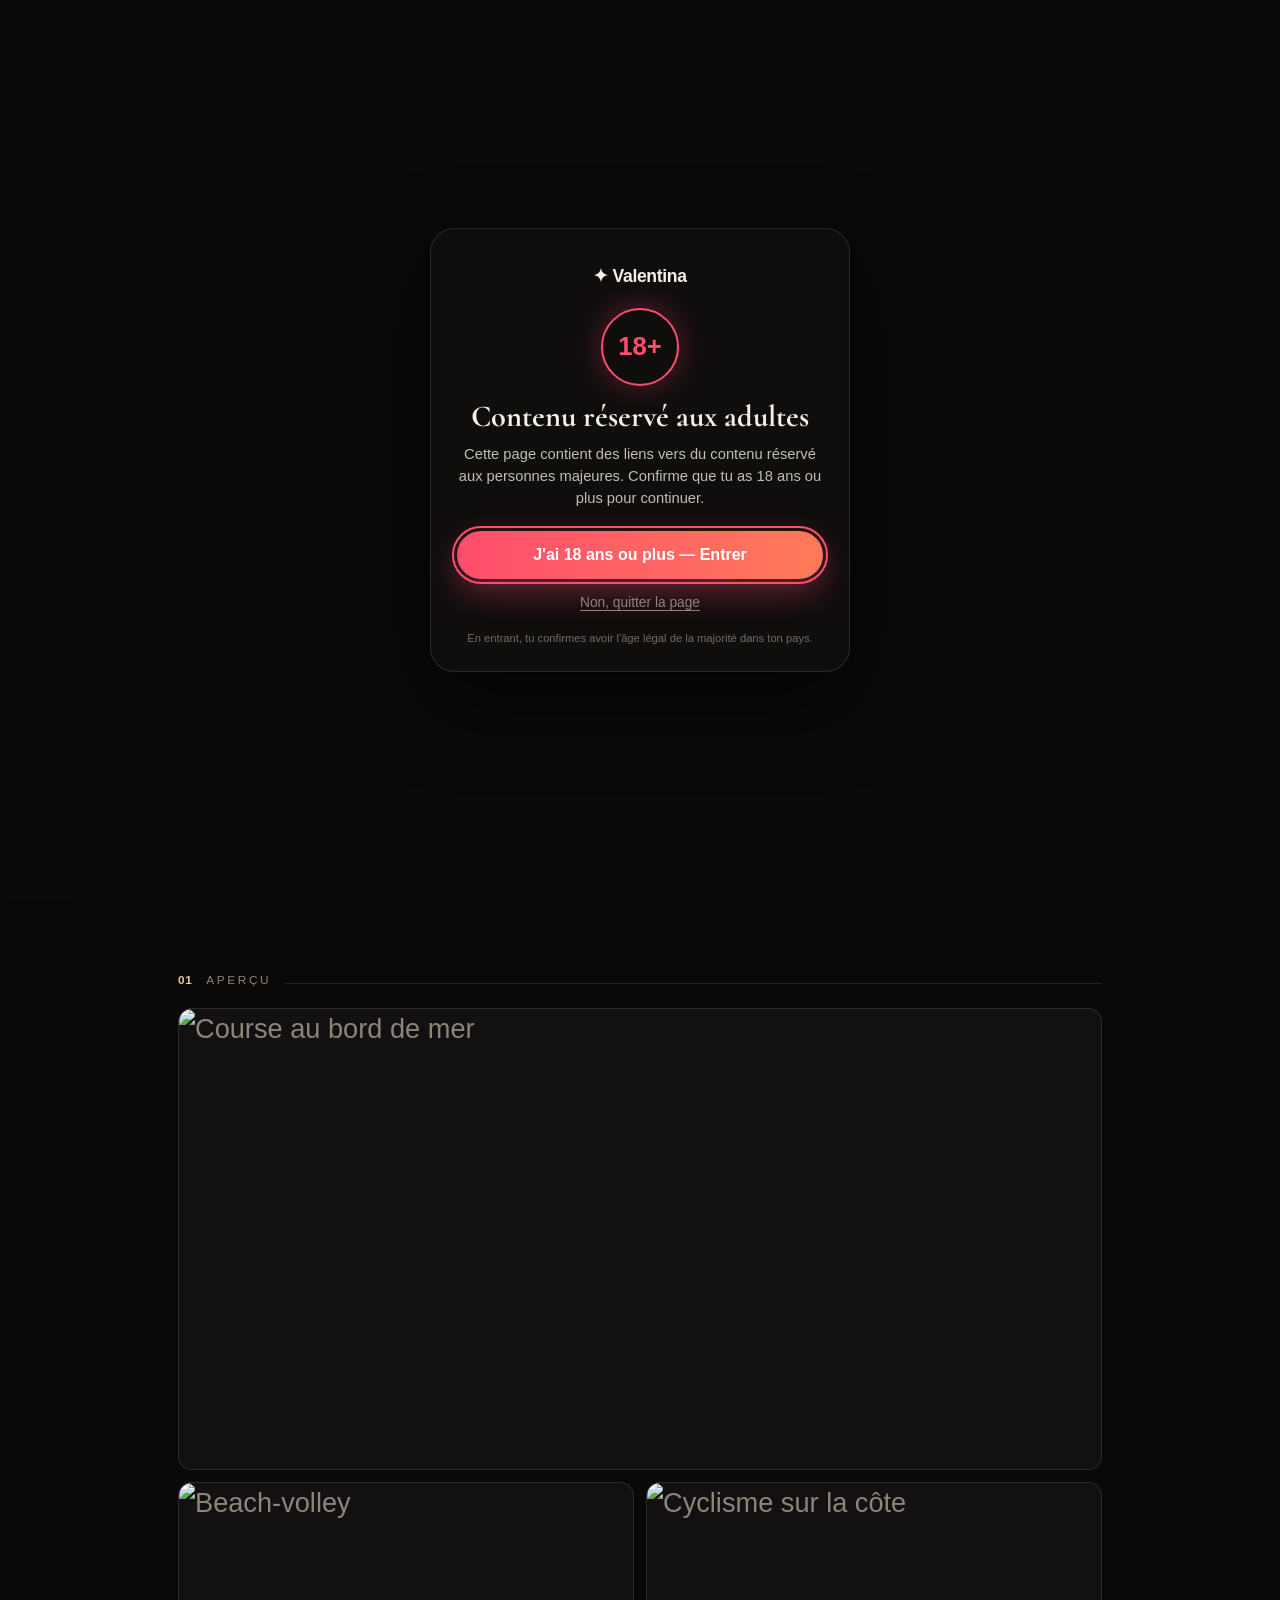
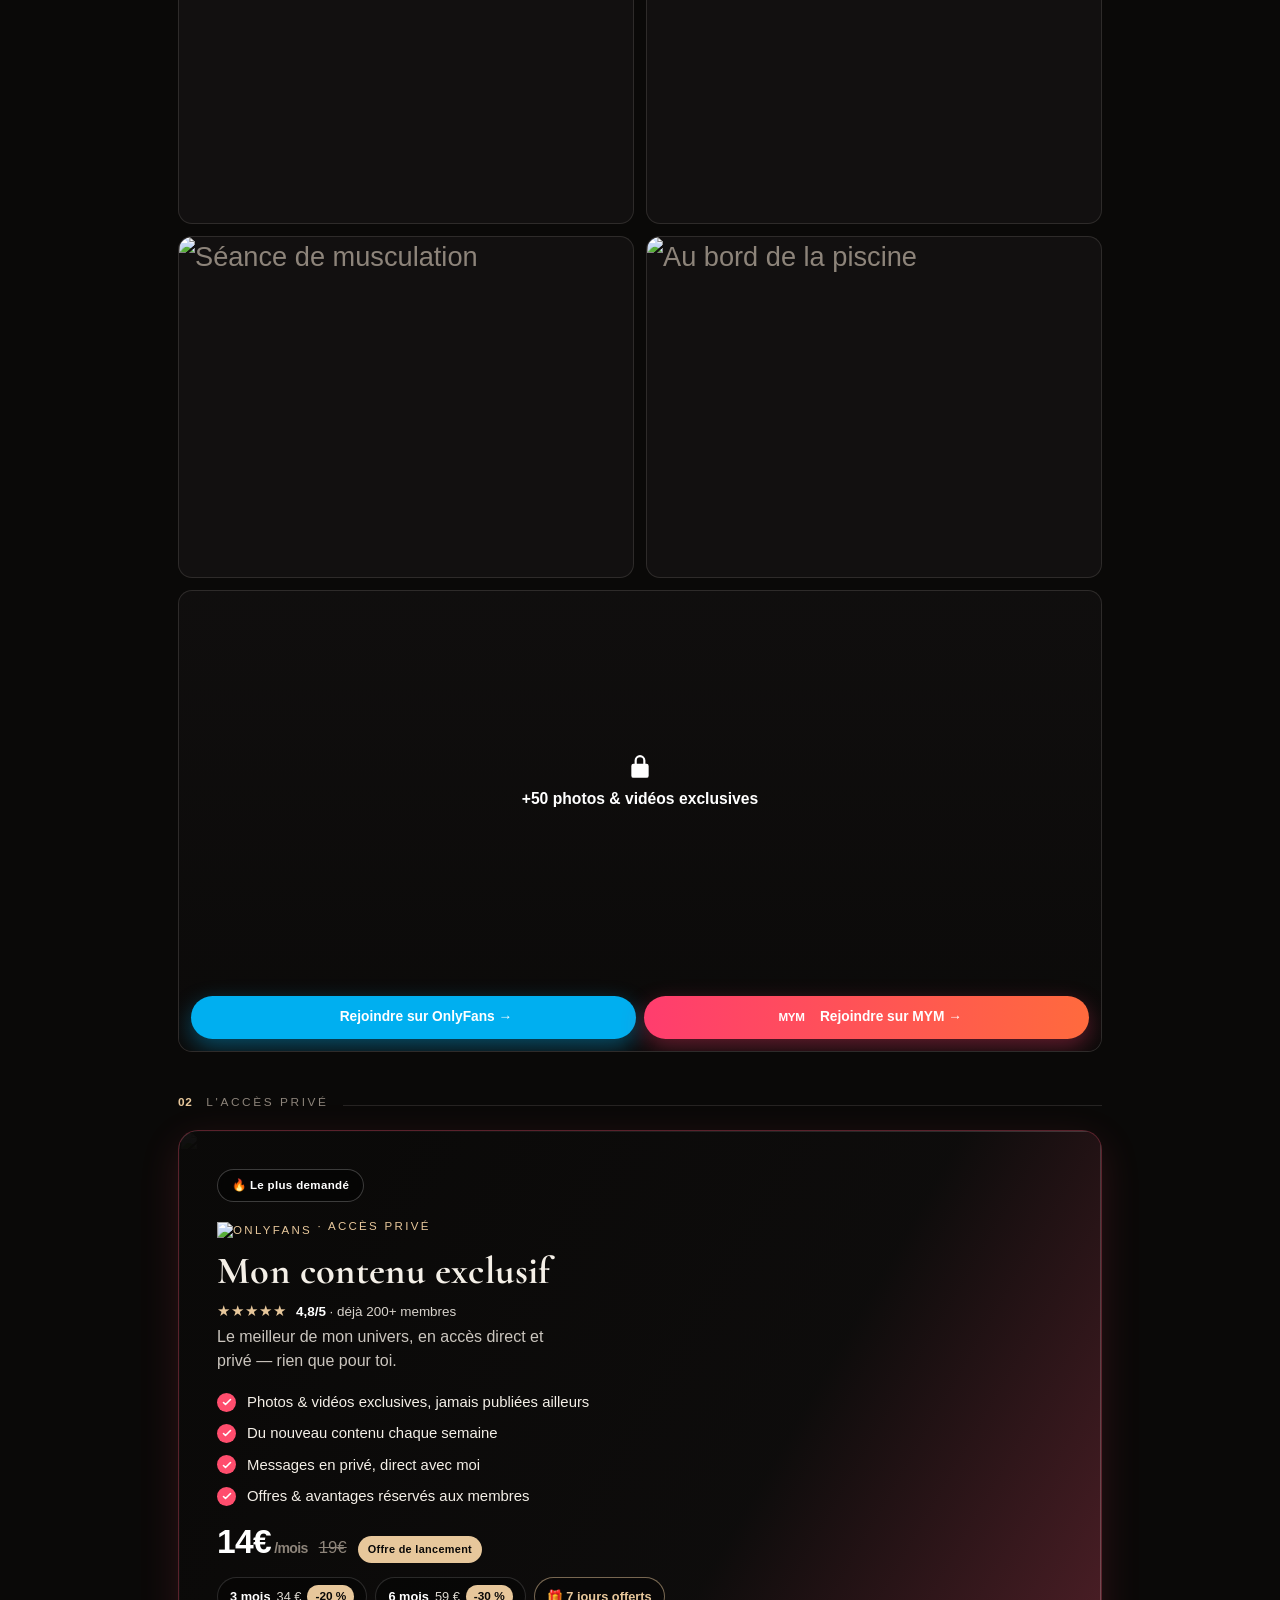
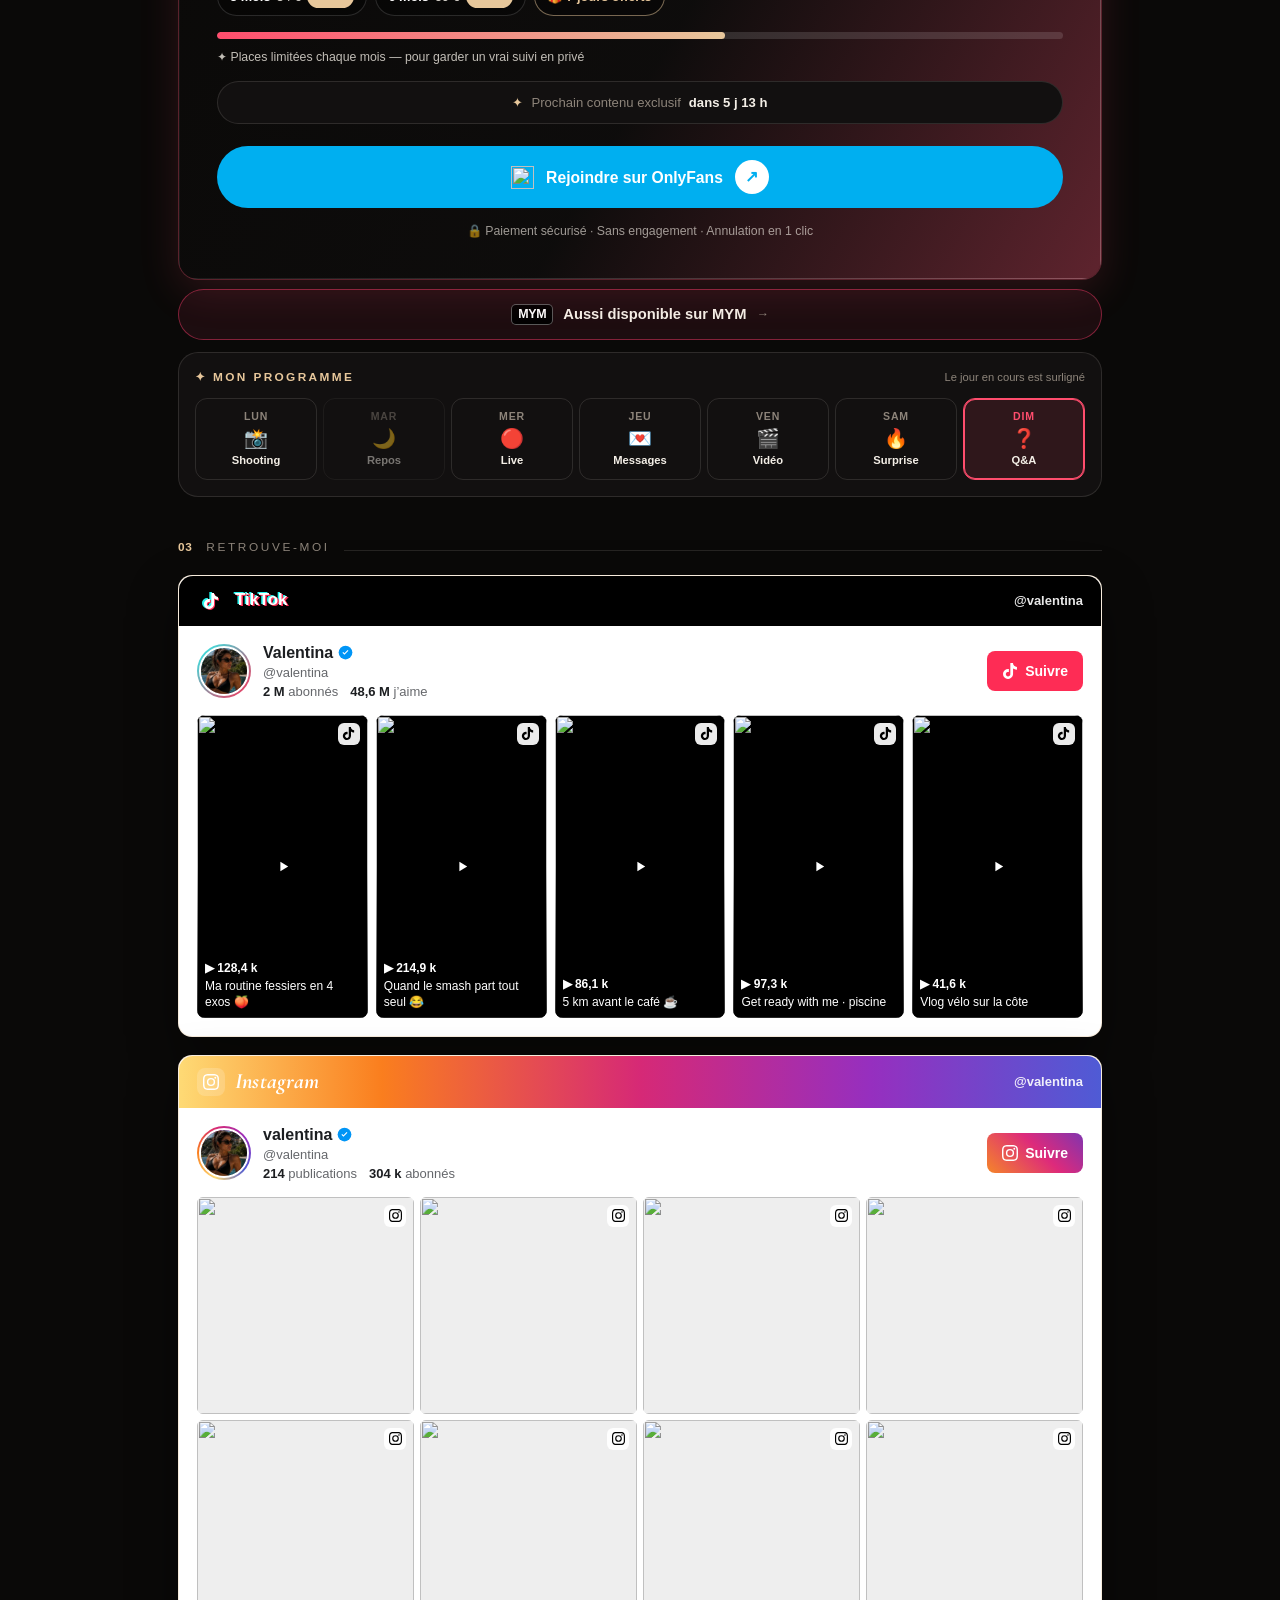
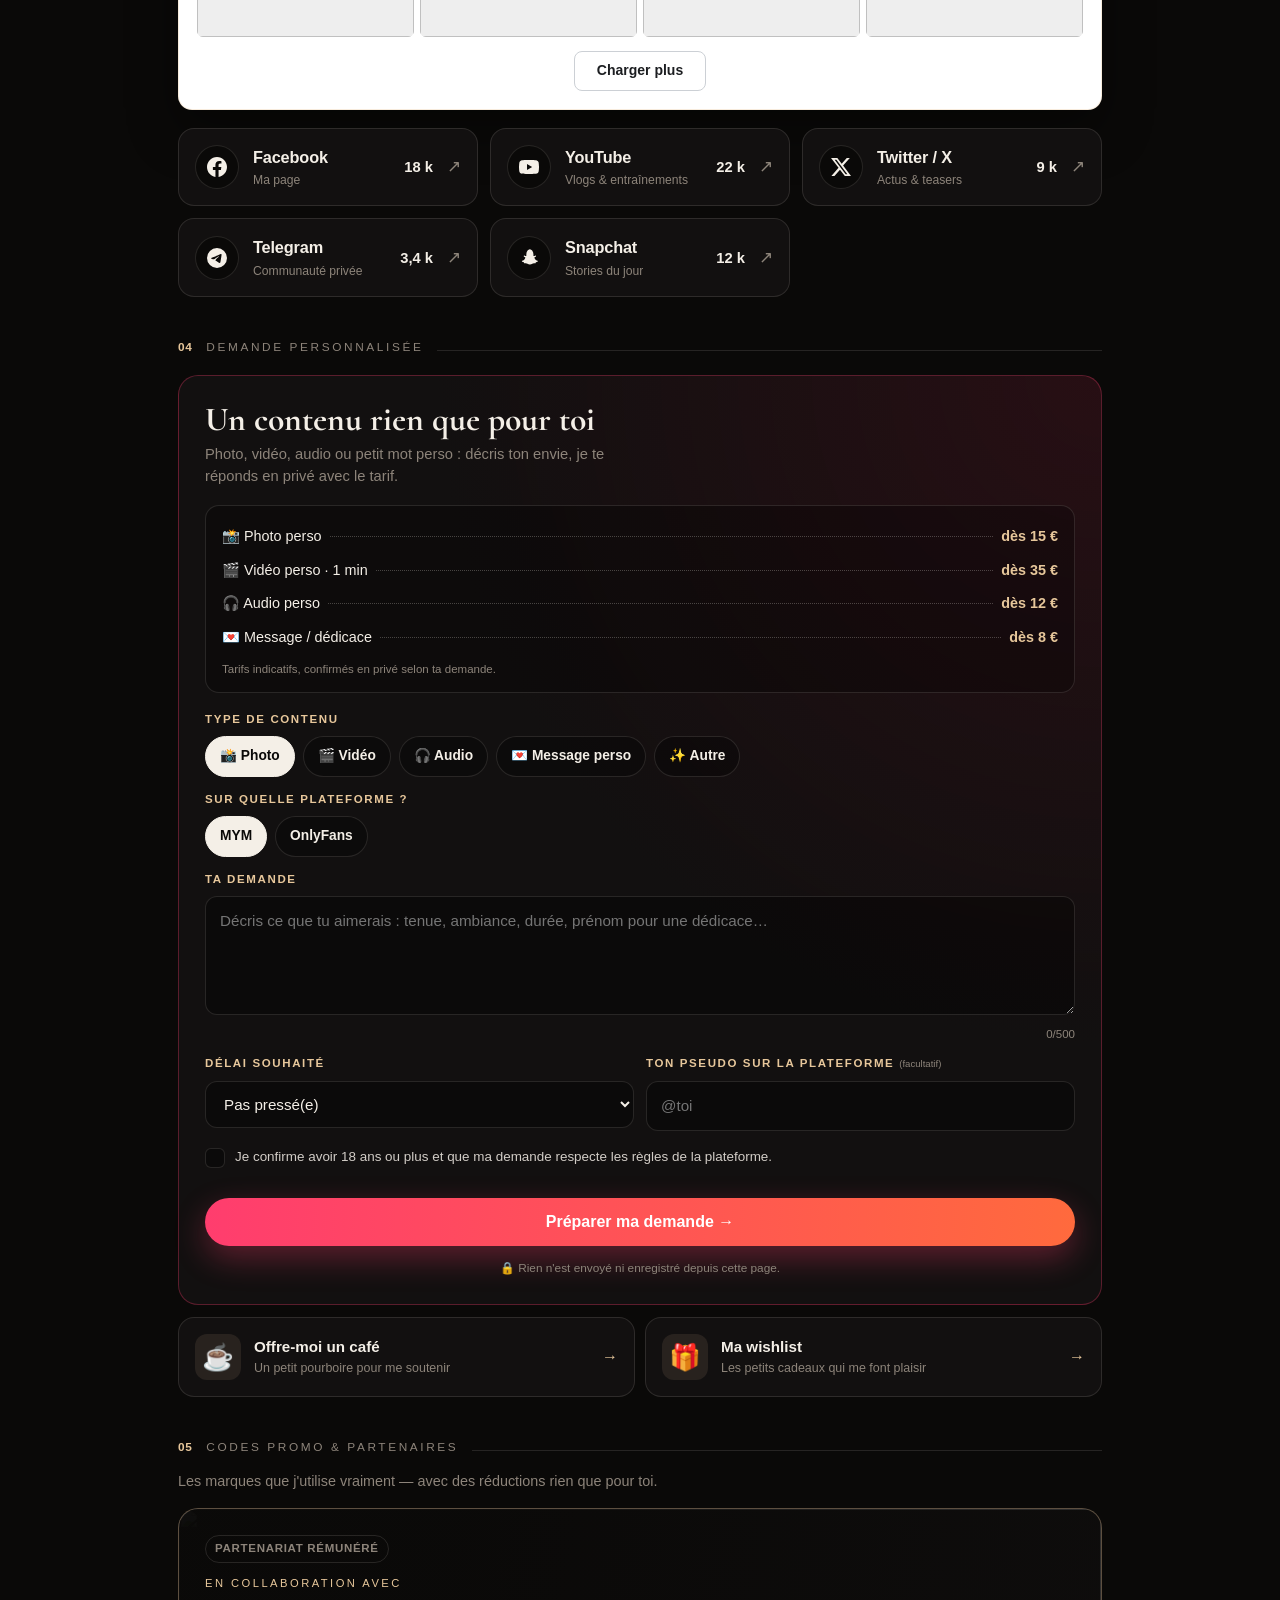
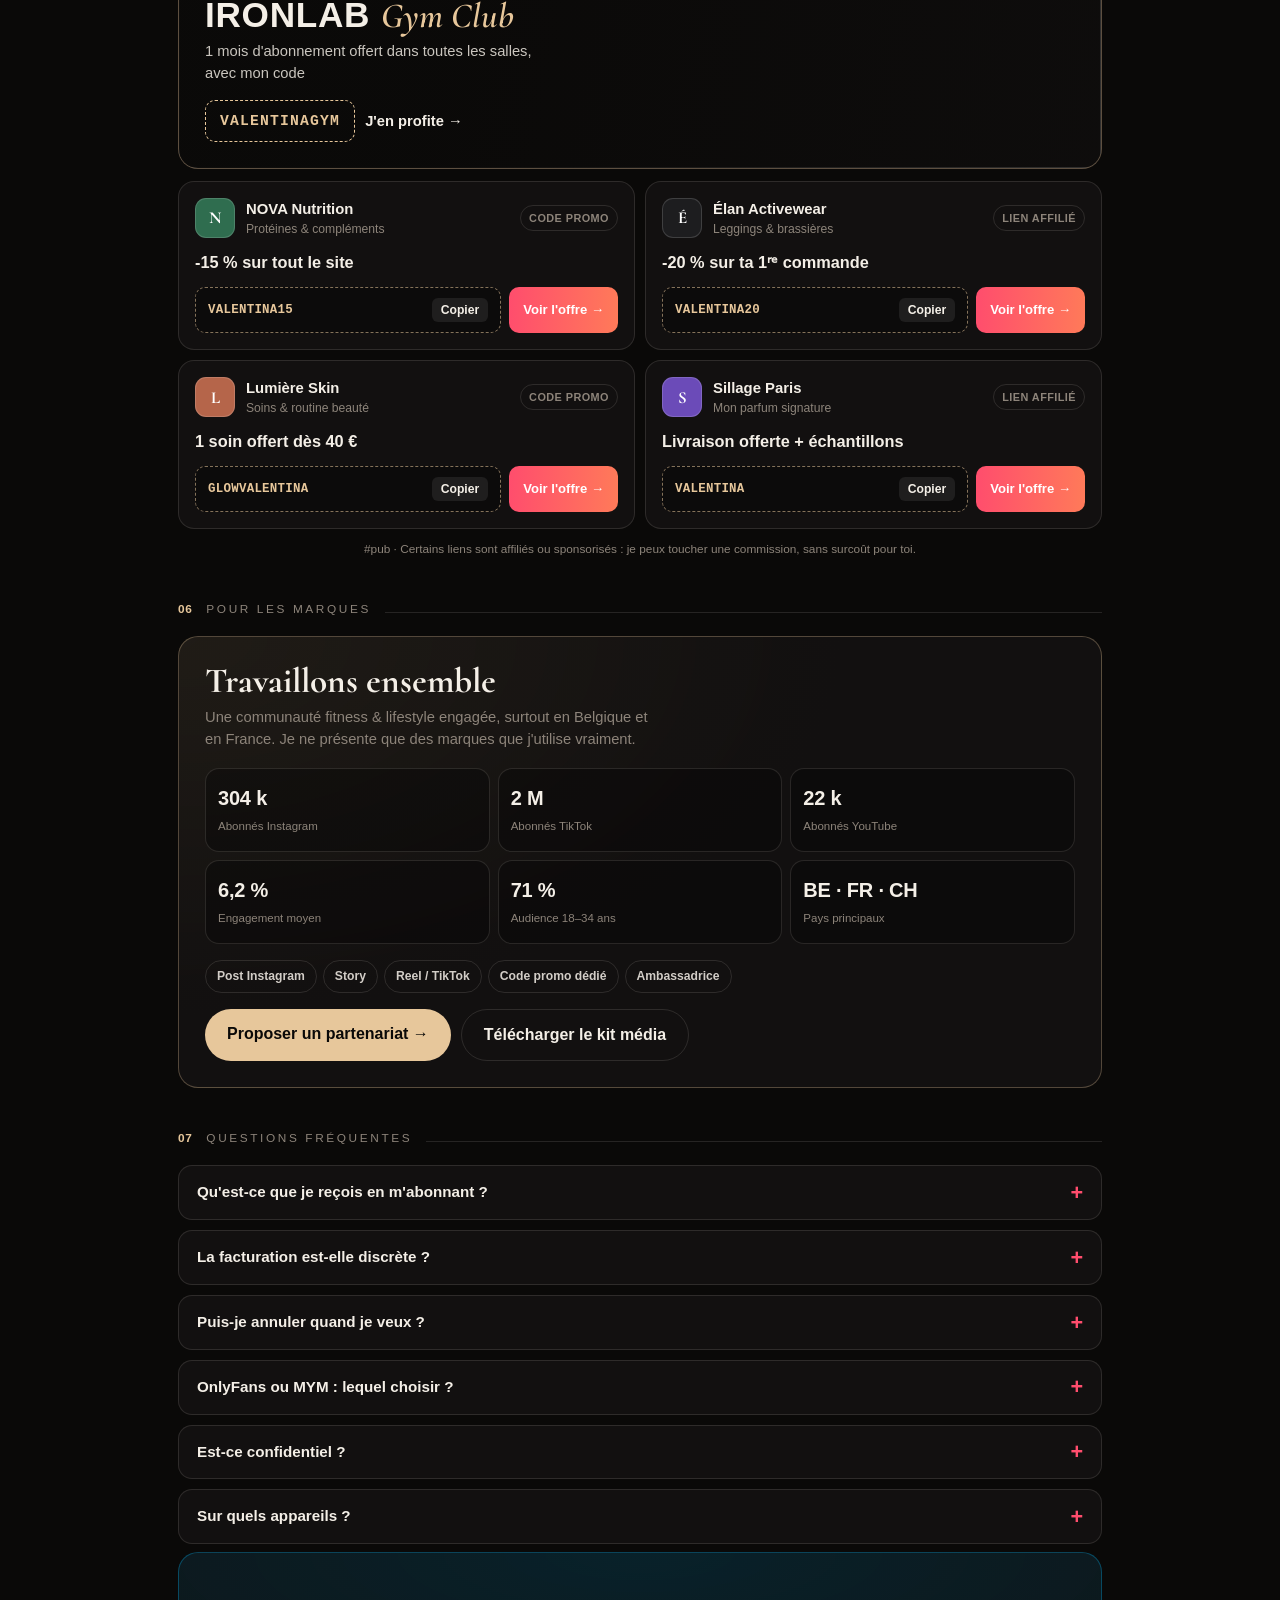
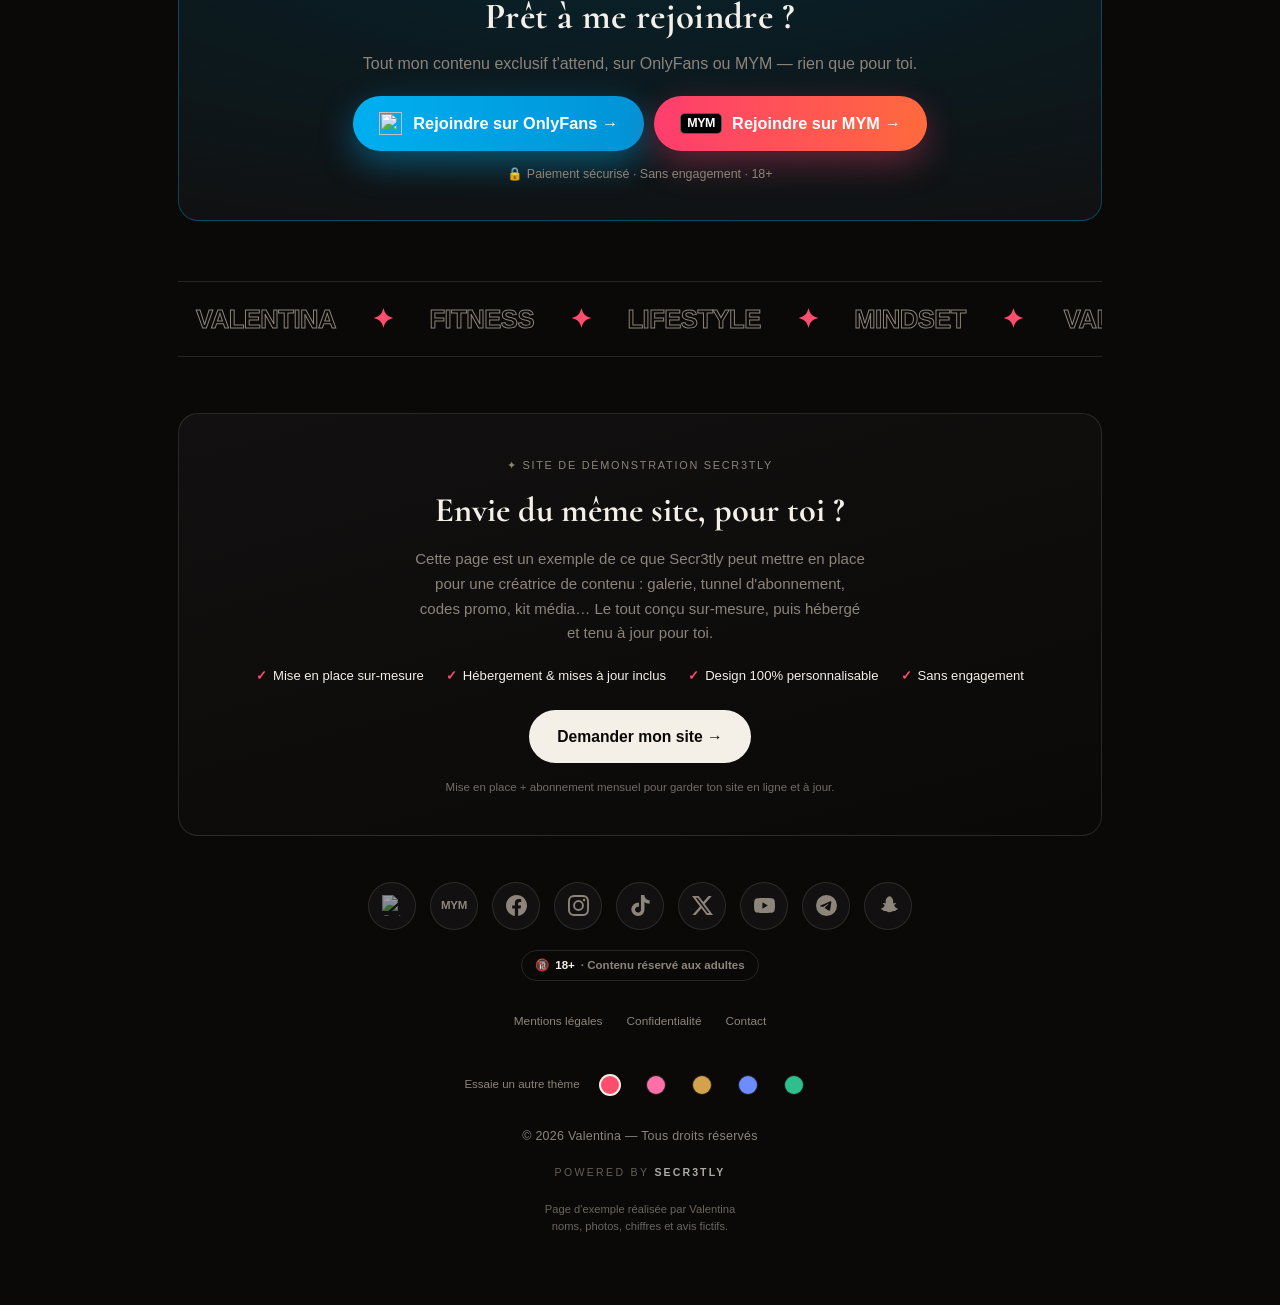
==== index.html @ 132938f7 "Effets modernes : compteurs animés, ligne des titres, boutons magnétiques Réutilisation du système d" ====
<!DOCTYPE html>
<html lang="fr">
<head>
<meta charset="UTF-8">
<meta name="viewport" content="width=device-width, initial-scale=1.0">
<title>Valentina — Fitness · Lifestyle</title>
<meta name="description" content="Valentina — fitness, lifestyle et contenu exclusif. Tous mes liens, un seul endroit.">
<meta name="theme-color" content="#0a0908">
<link rel="canonical" href="https://cronobots.github.io/AUDACE/">
<meta name="robots" content="index, follow">
<meta name="author" content="Valentina">

<!-- PWA : installable sur l'écran d'accueil -->
<link rel="manifest" href="manifest.json">
<link rel="apple-touch-icon" href="icon-180.png">
<meta name="apple-mobile-web-app-capable" content="yes">
<meta name="apple-mobile-web-app-title" content="Valentina">
<meta name="apple-mobile-web-app-status-bar-style" content="black-translucent">

<!-- Police signature (uniquement pour le nom) -->
<link rel="preconnect" href="https://fonts.googleapis.com">
<link rel="preconnect" href="https://fonts.gstatic.com" crossorigin>
<link href="https://fonts.googleapis.com/css2?family=Cormorant:ital,wght@0,500;0,600;0,700;1,500;1,600&family=Alex+Brush&display=swap" rel="stylesheet">

<!-- ===== Partage social (aperçu Insta / WhatsApp / X / Telegram) =====
     Remplace l'URL og:url quand tu as l'adresse finale. -->
<meta property="og:type" content="website">
<meta property="og:locale" content="fr_BE">
<meta property="og:site_name" content="Valentina">
<meta property="og:title" content="Valentina — Fitness · Lifestyle">
<meta property="og:description" content="Fitness, lifestyle & contenu exclusif sur OnlyFans et MYM. Tous mes liens, un seul endroit.">
<meta property="og:url" content="https://cronobots.github.io/AUDACE/">
<meta property="og:image" content="https://cronobots.github.io/AUDACE/og-image.jpg">
<meta property="og:image:alt" content="Valentina — fitness, lifestyle et contenu exclusif sur OnlyFans et MYM">
<meta property="og:image:width" content="1200">
<meta property="og:image:height" content="630">
<meta name="twitter:card" content="summary_large_image">
<meta name="twitter:title" content="Valentina — Fitness · Lifestyle">
<meta name="twitter:description" content="Fitness, lifestyle & contenu exclusif sur OnlyFans et MYM. Tous mes liens, un seul endroit.">
<meta name="twitter:image" content="https://cronobots.github.io/AUDACE/og-image.jpg">

<!-- Favicon emoji (aucun fichier à uploader) -->
<link rel="icon" href="data:image/svg+xml,%3Csvg xmlns='http://www.w3.org/2000/svg' viewBox='0 0 100 100'%3E%3Crect width='100' height='100' rx='26' fill='%23ff4d6d'/%3E%3Ctext x='50' y='73' font-family='Arial,Helvetica,sans-serif' font-size='68' font-weight='bold' fill='%23ffffff' text-anchor='middle'%3EE%3C/text%3E%3C/svg%3E">

<!-- Préchargement de l'image du héro (chargement perçu plus rapide) -->
<link rel="preload" as="image" href="img-pool.webp" type="image/webp" fetchpriority="high">

<!-- Données structurées (SEO) -->
<script type="application/ld+json">
{"@context":"https://schema.org","@type":"ProfilePage","mainEntity":{"@type":"Person","name":"Valentina","description":"Créatrice fitness & lifestyle — contenu exclusif privé. Tous mes liens, un seul endroit.","url":"https://cronobots.github.io/AUDACE/","image":"https://cronobots.github.io/AUDACE/img-run.jpg"}}
</script>

<style>
/* =================================================================
   ⚙️  PERSONNALISATION RAPIDE — change uniquement ces valeurs
   ================================================================= */
:root{
  /* Couleurs */
  --bg:        #0a0908;   /* noir profond chaud */
  --bg-soft:   #121010;   /* fond des cartes */
  --ink:       #f4efe7;   /* texte crème */
  --muted:     #8d847a;   /* texte secondaire */
  --line:      rgba(244,239,231,.12);
  --coral:     #ff4d6d;   /* accent principal (corail) */
  --coral-2:   #ff7a59;   /* corail chaud */
  --gold:      #e7c79b;   /* champagne (détails premium) */
  --coral-rgb: 255,77,109;
  --gold-rgb:  231,199,155;

  /* Réglages */
  --maxw:      640px;
  --radius:    20px;
  --font:      'Inter','Segoe UI',-apple-system,BlinkMacSystemFont,sans-serif;
}

/* ============ BASE ============ */
[hidden]{display:none!important}
*{margin:0;padding:0;box-sizing:border-box}
html{scroll-behavior:smooth;-webkit-text-size-adjust:100%}
body{
  font-family:var(--font);
  background:var(--bg);
  color:var(--ink);
  min-height:100vh;
  overflow-x:hidden;
  line-height:1.5;
  -webkit-font-smoothing:antialiased;
}
a{color:inherit;text-decoration:none}
::selection{background:var(--coral);color:#fff}
:focus-visible{outline:2px solid var(--coral);outline-offset:3px;border-radius:6px}

/* ============ TEXTURE & LUMIÈRE DE FOND ============ */
.bg-fx{position:fixed;inset:0;z-index:-3;
  background:
    radial-gradient(45% 40% at 100% 0%, rgba(var(--gold-rgb),.10), transparent 70%),
    radial-gradient(55% 45% at 0% 100%, rgba(255,122,89,.10), transparent 70%);
}
.grain{position:fixed;inset:0;z-index:-2;opacity:.05;pointer-events:none;mix-blend-mode:overlay;
  background-image:url("data:image/svg+xml,%3Csvg xmlns='http://www.w3.org/2000/svg' width='140' height='140'%3E%3Cfilter id='n'%3E%3CfeTurbulence type='fractalNoise' baseFrequency='.85' numOctaves='3'/%3E%3C/filter%3E%3Crect width='100%25' height='100%25' filter='url(%23n)'/%3E%3C/svg%3E");}
/* Halo qui suit la souris (desktop) */
.spotlight{position:fixed;inset:0;z-index:-1;pointer-events:none;opacity:0;transition:opacity .6s ease;
  background:radial-gradient(280px circle at var(--mx,50%) var(--my,30%), rgba(var(--coral-rgb),.10), transparent 60%);}
@media (hover:hover){.spotlight{opacity:1}}

/* ============ INTRO ============ */
#intro{position:fixed;inset:0;z-index:100;background:var(--bg);
  display:flex;align-items:center;justify-content:center;
  transition:transform 1s cubic-bezier(.76,0,.24,1);}
#intro.done{transform:translateY(-100%)}
#intro .mark{font-weight:800;font-size:clamp(3.2rem,17vw,7rem);letter-spacing:-.02em;
  color:var(--ink);overflow:hidden;display:flex}
#intro .mark span{display:inline-block;transform:translateY(110%);
  animation:introUp .7s cubic-bezier(.2,.7,.2,1) forwards}
@keyframes introUp{to{transform:none}}
#intro .bar{position:absolute;bottom:0;left:0;height:2px;width:0;background:var(--coral);
  animation:introBar 1.2s ease forwards}
@keyframes introBar{to{width:100%}}

/* ============ CONTENEUR ============ */
.wrap{max-width:var(--maxw);margin:0 auto;padding:26px 22px 60px}

/* ============ BARRE HAUTE (en surimpression sur le héros plein écran) ============ */
.topbar{position:absolute;top:0;left:0;right:0;z-index:5;
  display:flex;align-items:center;justify-content:space-between;
  padding:20px 22px;
  font-size:.74rem;letter-spacing:.08em;text-transform:uppercase;color:var(--muted);
  text-shadow:0 1px 4px rgba(0,0,0,.55)}
.topbar .mono{font-weight:800;color:var(--ink);letter-spacing:-.02em;font-size:1.2rem;text-transform:none}
.status{display:inline-flex;align-items:center;gap:8px;color:#fff;
  background:rgba(0,0,0,.45);backdrop-filter:blur(6px);-webkit-backdrop-filter:blur(6px);
  border:1px solid rgba(255,255,255,.2);padding:7px 13px;border-radius:100px;text-shadow:none}
.status .dot{width:8px;height:8px;border-radius:50%;background:#46e08a;
  box-shadow:0 0 0 0 rgba(70,224,138,.6),0 0 7px 1px rgba(70,224,138,.85);animation:ping 2.2s ease-out infinite}
@keyframes ping{0%{box-shadow:0 0 0 0 rgba(70,224,138,.5),0 0 7px 1px rgba(70,224,138,.85)}70%,100%{box-shadow:0 0 0 7px rgba(70,224,138,0),0 0 7px 1px rgba(70,224,138,.85)}}

/* ============ HÉRO : plein écran (toute la largeur et toute la hauteur visible) ============
   Le héros ET sa photo utilisent la même hauteur figée en pixels réels
   (--hero-h, calculée une fois en JS au chargement — voir plus bas) au
   lieu d'une unité de viewport (vh/svh/lvh/dvh) : aucune des deux ne bouge
   donc plus JAMAIS pendant le scroll, quel que soit le comportement de la
   barre d'adresse du navigateur — ni la photo (qui semblait "zoomer" dès
   que son cadre changeait de hauteur), ni le contenu (icônes, chiffres,
   molette), qui restait auparavant collé au bas réel mais se déplaçait
   avec lui. Le compromis : si la barre d'adresse se cache en cours de
   scroll, un très léger espace (de la même couleur de fond) peut
   apparaître sous le héros — invisible en pratique, et largement
   préférable à un contenu qui bouge ou une photo qui zoome. */
.hero{position:relative;overflow:hidden;width:100%;background:var(--bg);
  min-height:100vh;min-height:var(--hero-h,100vh);
  display:flex;flex-direction:column;justify-content:flex-end;
  padding:54px 26px 21px;isolation:isolate}
.hero-media{position:absolute;top:0;left:0;right:0;
  height:var(--hero-h,100vh);z-index:-1;background:var(--bg)}
.hero-media img,.hero-media video{position:absolute;inset:0;width:100%;height:100%;
  object-fit:cover;object-position:62% 30%;opacity:.96;
  filter:saturate(1.15) contrast(1.05) brightness(1.1)}
/* Assombrissement ancré au bas (en pixels, pas en %) : reste juste sous le texte
   quelle que soit la hauteur du héros (portrait mobile ou large écran) */
.hero-veil{position:absolute;inset:0;
  background:linear-gradient(180deg,
    rgba(10,9,8,.10) 0,
    rgba(10,9,8,.10) calc(100% - 440px),
    rgba(10,9,8,.55) calc(100% - 320px),
    rgba(10,9,8,.88) calc(100% - 180px),
    rgba(10,9,8,.99) calc(100% - 20px),
    var(--bg) 100%);}
/* Vignette douce sur les bords pour concentrer le regard */
.hero-vignette{position:absolute;inset:0;pointer-events:none;
  background:radial-gradient(120% 90% at 50% 20%,transparent 60%,rgba(0,0,0,.32) 100%)}
/* Étincelles flottantes (n'apparaissent qu'une fois le héros révélé) */
.hero-sparks{position:absolute;inset:0;pointer-events:none;overflow:hidden;opacity:0;transition:opacity 1s ease}
.hero.wow-in .hero-sparks{opacity:1;transition-delay:.3s}
.hero-sparks i{position:absolute;color:var(--gold);font-style:normal;font-size:1rem;
  opacity:0;animation:sparkFloat 5s ease-in-out infinite}
.hero-sparks i:nth-child(1){left:12%;top:22%;font-size:.7rem;animation-delay:.2s}
.hero-sparks i:nth-child(2){left:85%;top:16%;font-size:1.1rem;animation-delay:1.4s}
.hero-sparks i:nth-child(3){left:68%;top:38%;font-size:.6rem;animation-delay:2.6s}
.hero-sparks i:nth-child(4){left:22%;top:48%;font-size:.9rem;animation-delay:.9s}
.hero-sparks i:nth-child(5){left:92%;top:55%;font-size:.7rem;animation-delay:3.3s}
@keyframes sparkFloat{0%,100%{opacity:0;transform:translateY(0) scale(.6)}15%{opacity:.9;transform:translateY(-6px) scale(1)}
  70%{opacity:.4;transform:translateY(-22px) scale(.9)}85%{opacity:0;transform:translateY(-30px) scale(.7)}}
/* Éclair lumineux au moment où l'intro s'efface (effet « wow ») */
.hero-flash{position:absolute;inset:0;pointer-events:none;
  background:radial-gradient(60% 60% at 50% 30%,rgba(255,255,255,.6),transparent 70%);opacity:0}
.hero.wow-in .hero-flash{animation:heroFlash 1.1s ease-out .05s forwards}
@keyframes heroFlash{0%{opacity:0}18%{opacity:1}100%{opacity:0}}
/* Cascade d'entrée du texte, synchronisée avec la fin de l'intro */
.role-line,.hero-bio,.scrollcue{opacity:0;transform:translateY(16px);
  transition:opacity .7s ease,transform .7s cubic-bezier(.2,.7,.2,1)}
.bigname{opacity:0;transform:translateY(22px) scale(.94);
  transition:opacity .8s ease,transform .8s cubic-bezier(.22,1.5,.36,1)}
.hero.wow-in .bigname{opacity:1;transform:none;transition-delay:.05s}
.hero.wow-in .role-line{opacity:1;transform:none;transition-delay:.25s}
.hero.wow-in .hero-bio{opacity:1;transform:none;transition-delay:.4s}
.hero.wow-in .scrollcue{opacity:.5;transform:none;transition-delay:.75s}
.bigname{position:relative;font-weight:800;line-height:.9;letter-spacing:-.045em;
  font-size:clamp(2.2rem,13vw,5.4rem);text-transform:uppercase;max-width:100%;white-space:nowrap}
.bigname .fill{color:#fff;text-shadow:0 2px 18px rgba(0,0,0,.35)}
.bigname .vf{width:.3em;height:.3em;vertical-align:middle;margin-left:.05em;flex-shrink:0}
.role-line{margin-top:2px;color:rgba(245,239,231,.85);font-size:1.02rem;font-weight:500}
.hero-bio{margin-top:10px;max-width:46ch;color:rgba(245,239,231,.55);font-size:.82rem;line-height:1.5}
.rotator{color:var(--ink);font-weight:600}
/* Réseaux + compteurs directement dans le héros */
.hero-socials{opacity:0;transform:translateY(16px);
  transition:opacity .7s ease,transform .7s cubic-bezier(.2,.7,.2,1);margin-top:14px}
.hero.wow-in .hero-socials{opacity:1;transform:none;transition-delay:.6s}
.hs-icons{display:flex;justify-content:center;gap:12px;max-width:520px}
.hs-icons a{width:42px;height:42px;border-radius:50%;display:grid;place-items:center;flex-shrink:0;
  background:rgba(0,0,0,.4);backdrop-filter:blur(6px);-webkit-backdrop-filter:blur(6px);
  border:1px solid rgba(255,255,255,.25);color:#fff;
  transition:transform .22s ease,border-color .22s ease,background .22s ease}
.hs-icons a svg{width:19px;height:19px;fill:currentColor;display:block}
.hs-icons a img{width:19px;height:19px;display:block;object-fit:contain}
.hs-icons a.mym img{width:26px;height:auto}
.hs-icons a:hover{transform:translateY(-3px);border-color:var(--coral);background:rgba(0,0,0,.55)}
.hs-stats{display:grid;grid-template-columns:repeat(5,minmax(0,1fr));gap:7px;margin-top:10px;max-width:520px}
.hs-stat{background:rgba(0,0,0,.4);backdrop-filter:blur(6px);-webkit-backdrop-filter:blur(6px);
  border:1px solid rgba(255,255,255,.16);border-radius:12px;padding:10px 5px;text-align:center}
.hs-stat b{display:block;color:#fff;font-size:1.05rem;font-weight:800;letter-spacing:-.01em}
.hs-stat span{display:block;font-size:.64rem;letter-spacing:.05em;text-transform:uppercase;color:rgba(245,239,231,.65);margin-top:2px}
@media(max-width:520px){.hs-stats{max-width:none}.hs-stat b{font-size:.8rem}.hs-stat span{font-size:.52rem}.hs-stat{padding:8px 3px}}
/* Indicateur "molette de souris" centré, à la place du texte "Fais défiler" */
.scrollcue{margin-top:14px;align-self:center;width:26px;height:40px;border-radius:100px;
  border:2px solid rgba(245,239,231,.55);display:flex;justify-content:center;padding-top:7px}
.hero.wow-in .scrollcue:hover{opacity:1}
.scrollcue i{width:4px;height:8px;border-radius:2px;background:var(--coral);
  animation:wheelScroll 1.8s ease-in-out infinite}
@keyframes wheelScroll{0%{opacity:1;transform:translateY(0)}70%{opacity:0;transform:translateY(14px)}100%{opacity:0;transform:translateY(0)}}

/* ============ INDEX / SECTIONS ============ */
.sec-head{display:flex;align-items:baseline;gap:14px;margin:42px 0 18px}
.sec-head .num{font-size:.74rem;color:var(--gold);font-weight:700;letter-spacing:.05em}
.sec-head .label{font-size:.74rem;letter-spacing:.22em;text-transform:uppercase;color:var(--muted)}
.sec-head .rule{flex:1;height:1px;background:var(--line);transform-origin:left center;
  transform:scaleX(0);transition:transform .9s cubic-bezier(.16,1,.3,1) .15s}
.sec-head.in .rule{transform:scaleX(1)}

/* Boutons "magnétiques" : suivent légèrement le curseur au survol (desktop uniquement) */
.magnetic{transition:transform .25s cubic-bezier(.2,.7,.2,1)}

/* ============ CARTE FEATURED ============ */
.featured{display:block;position:relative;overflow:hidden;border-radius:var(--radius);
  padding:30px;background:var(--bg-soft);border:1px solid rgba(var(--coral-rgb),.30);
  box-shadow:0 12px 40px rgba(var(--coral-rgb),.14);
  transition:transform .35s cubic-bezier(.2,.7,.2,1),box-shadow .35s ease;
  will-change:transform;animation:pulseGlow 3.4s ease-in-out infinite}
@keyframes pulseGlow{0%,100%{box-shadow:0 12px 40px rgba(var(--coral-rgb),.12)}50%{box-shadow:0 14px 62px rgba(var(--coral-rgb),.32)}}
.featured:hover{transform:translateY(-2px);box-shadow:0 26px 66px rgba(var(--coral-rgb),.32)}
.featured .fbg{position:absolute;inset:0;z-index:0}
.featured .fbg img{position:absolute;inset:0;width:100%;height:100%;object-fit:cover;object-position:50% 26%;opacity:.42}
.featured .fbg::after{content:"";position:absolute;inset:0;
  background:linear-gradient(120deg,rgba(10,9,8,.93) 16%,rgba(10,9,8,.55) 58%,rgba(var(--coral-rgb),.32))}
.featured>*:not(.fbg):not(.sheen){position:relative;z-index:2}
.featured .badge-vip{display:inline-flex;align-items:center;gap:6px;margin-bottom:16px;
  background:rgba(0,0,0,.42);backdrop-filter:blur(6px);border:1px solid rgba(255,255,255,.22);
  color:#fff;font-size:.72rem;font-weight:700;letter-spacing:.03em;padding:7px 14px;border-radius:100px}
.featured .kicker{display:block;font-size:.72rem;letter-spacing:.2em;text-transform:uppercase;color:var(--gold)}
.featured h3{font-size:clamp(1.7rem,6.4vw,2.4rem);font-weight:800;letter-spacing:-.02em;margin:12px 0 8px;line-height:1.04}
.featured p{color:rgba(245,239,231,.82);max-width:38ch}
.featured .perks{list-style:none;margin:18px 0 4px;display:grid;gap:9px}
.featured .perks li{display:flex;align-items:center;gap:11px;font-size:.93rem;font-weight:500;color:var(--ink)}
.featured .perks li::before{content:"";width:19px;height:19px;border-radius:50%;flex-shrink:0;
  background:var(--coral) url("data:image/svg+xml,%3Csvg xmlns='http://www.w3.org/2000/svg' viewBox='0 0 24 24' fill='none' stroke='white' stroke-width='3.2' stroke-linecap='round' stroke-linejoin='round'%3E%3Cpath d='M5 13l4 4L19 7'/%3E%3C/svg%3E") center/12px no-repeat}
.featured .go{margin-top:22px;display:flex;justify-content:center;align-items:center;gap:12px;
  width:100%;background:var(--ink);color:var(--bg);padding:14px 20px;border-radius:100px;
  font-weight:800;font-size:.98rem;transition:transform .2s ease,box-shadow .2s ease}
.featured:hover .go{box-shadow:0 12px 28px rgba(0,0,0,.45)}
.featured .go .circle{width:34px;height:34px;border-radius:50%;display:grid;place-items:center;
  background:var(--coral);color:#fff;font-size:1rem;transition:transform .3s ease}
.featured:hover .go .circle{transform:translateX(4px) rotate(-8deg)}
.featured .reassure{display:block;margin-top:14px;font-size:.77rem;color:rgba(245,239,231,.62);text-align:center}
.featured .sheen{position:absolute;top:0;left:-70%;width:45%;height:100%;
  background:linear-gradient(90deg,transparent,rgba(255,255,255,.18),transparent);
  transform:skewX(-18deg);animation:sheen 4.5s ease-in-out infinite}
@keyframes sheen{0%{left:-70%}45%,100%{left:150%}}

/* ============ LIENS RÉSEAUX : grille de cartes (moderne, cohérente avec les stats) ============ */
.social-grid{display:grid;grid-template-columns:repeat(auto-fit,minmax(230px,1fr));gap:12px}
.soc-card{position:relative;display:flex;align-items:center;gap:14px;
  padding:16px;border-radius:16px;background:var(--bg-soft);border:1px solid var(--line);
  overflow:hidden;transition:transform .25s cubic-bezier(.2,.7,.2,1),border-color .25s ease,box-shadow .25s ease}
.soc-card .soc-ic{width:44px;height:44px;border-radius:50%;display:grid;place-items:center;flex-shrink:0;
  background:var(--bg);border:1px solid var(--line);color:var(--ink);
  transition:background .25s ease,color .25s ease,border-color .25s ease}
.soc-card .soc-ic svg{width:20px;height:20px;fill:currentColor;display:block}
.soc-card .soc-body{display:flex;flex-direction:column;gap:2px;min-width:0}
.soc-card .soc-name{font-size:1.02rem;font-weight:700;letter-spacing:-.01em}
.soc-card .soc-meta{font-size:.76rem;color:var(--muted);overflow:hidden;text-overflow:ellipsis;white-space:nowrap}
.soc-card .soc-count{margin-left:auto;font-size:.92rem;font-weight:800;color:var(--ink);flex-shrink:0}
.soc-card .soc-arrow{font-size:1.05rem;color:var(--muted);flex-shrink:0;transition:transform .3s ease,color .3s ease}
.soc-card:hover{transform:translateY(-3px);border-color:rgba(var(--coral-rgb),.4);
  box-shadow:0 14px 34px rgba(0,0,0,.28)}
.soc-card:hover .soc-ic{background:linear-gradient(135deg,var(--coral),var(--coral-2));color:#fff;border-color:transparent}
.soc-card:hover .soc-arrow{transform:translateX(4px);color:var(--coral)}
@media(max-width:520px){.social-grid{grid-template-columns:repeat(3,1fr);gap:8px}
  .soc-card{flex-direction:column;text-align:center;padding:14px 6px;gap:7px}
  .soc-card .soc-body{align-items:center}
  .soc-card .soc-meta{display:none}
  .soc-card .soc-name{font-size:.76rem}
  .soc-card .soc-count{margin-left:0;font-size:.76rem}
  .soc-card .soc-arrow{display:none}}

/* ============ GALERIE (mosaïque asymétrique) ============ */
.gallery{display:grid;grid-template-columns:repeat(6,minmax(0,1fr));gap:10px}
.cell{position:relative;border-radius:14px;overflow:hidden;background:var(--bg-soft);border:1px solid var(--line);
  display:grid;place-items:center;font-size:1.7rem;color:var(--muted);
  transition:transform .4s cubic-bezier(.2,.7,.2,1),box-shadow .4s ease;cursor:pointer}
.cell:hover{transform:translateY(-4px) scale(1.02);box-shadow:0 16px 40px rgba(0,0,0,.5)}
.cell>picture img{position:absolute;inset:0;width:100%;height:100%;object-fit:cover;display:block;
  object-position:50% 22%;  /* favorise le haut (visage) au recadrage */
  transition:transform .6s cubic-bezier(.2,.7,.2,1)}
.cell:hover>picture img{transform:scale(1.08)}
.cell::after{content:"";position:absolute;inset:0;background:linear-gradient(180deg,transparent 55%,rgba(0,0,0,.35));
  opacity:0;transition:opacity .3s;pointer-events:none}
.cell:hover::after{opacity:1}
.cell.land{grid-column:span 3;aspect-ratio:4/3}
.cell.full{grid-column:span 6;aspect-ratio:16/8}

/* ============ MARQUEE + FOOTER ============ */
.marquee{margin-top:60px;border-top:1px solid var(--line);border-bottom:1px solid var(--line);
  overflow:hidden;white-space:nowrap;padding:18px 0}
.marquee .track{display:inline-block;animation:scrollx 22s linear infinite}
.marquee span{font-weight:800;font-size:1.6rem;letter-spacing:-.02em;text-transform:uppercase;
  color:transparent;-webkit-text-stroke:1px var(--muted);padding:0 18px}
.marquee span.on{color:var(--coral);-webkit-text-stroke:0}
@keyframes scrollx{to{transform:translateX(-50%)}}

footer{margin-top:46px;display:flex;flex-direction:column;align-items:center;gap:20px;
  color:var(--muted);font-size:.78rem;text-align:center}
footer .socials{display:flex;flex-wrap:wrap;justify-content:center;gap:14px}
footer .socials a{width:48px;height:48px;border-radius:50%;display:grid;place-items:center;flex-shrink:0;
  color:var(--muted);background:var(--bg-soft);border:1px solid var(--line);
  transition:transform .22s ease,color .22s ease,border-color .22s ease,box-shadow .22s ease,background .22s ease}
footer .socials a svg{width:21px;height:21px;fill:currentColor;display:block}
/* Mobile : 2 lignes bien réparties (5 puis 4) ; une seule ligne sur ordinateur */
@media(max-width:520px){footer .socials{max-width:296px;margin:0 auto}}
@media(max-width:360px){footer .socials{gap:10px;max-width:250px}footer .socials a{width:42px;height:42px}}
footer .socials a:hover{color:#fff;border-color:transparent;transform:translateY(-4px);
  background:linear-gradient(135deg,var(--coral),var(--coral-2));box-shadow:0 10px 26px rgba(var(--coral-rgb),.28)}
footer .copy{letter-spacing:.02em}
.viewcount{display:inline-flex;align-items:center;gap:7px;font-size:.74rem;letter-spacing:.04em;color:var(--muted)}
.viewcount svg{width:14px;height:14px;fill:currentColor;opacity:.8}
.viewcount b{color:var(--gold);font-weight:700;font-variant-numeric:tabular-nums}

/* ============ BARRE DE PROGRESSION ============ */
.progress{position:fixed;top:0;left:0;height:3px;width:0;z-index:60;
  background:linear-gradient(90deg,var(--coral),var(--gold));box-shadow:0 0 12px rgba(var(--coral-rgb),.5)}

/* ============ BOUTON HAUT ============ */
.totop{position:fixed;right:18px;bottom:18px;width:46px;height:46px;border-radius:50%;
  background:var(--ink);color:var(--bg);border:none;font-size:1.1rem;cursor:pointer;
  opacity:0;pointer-events:none;transition:opacity .25s,transform .2s;display:grid;place-items:center;
  z-index:20;box-shadow:0 8px 24px rgba(0,0,0,.5)}
.totop.show{opacity:1;pointer-events:auto}
.totop:hover{transform:translateY(-3px)}

/* ============ MUSIQUE DE FOND ============ */
.sound{position:fixed;left:18px;bottom:18px;width:46px;height:46px;border-radius:50%;
  background:var(--bg-soft);border:1px solid var(--line);color:var(--ink);cursor:pointer;
  display:grid;place-items:center;z-index:20;box-shadow:0 8px 24px rgba(0,0,0,.5);
  opacity:.5;transition:opacity .25s ease,transform .2s ease,border-color .2s ease,box-shadow .2s ease}
.sound:hover,.sound:focus-visible{opacity:1;transform:translateY(-3px);border-color:var(--coral)}
.sound .bars{display:flex;gap:2.5px;align-items:center;height:16px}
.sound .bars i{width:3px;height:5px;background:var(--muted);border-radius:2px;transition:background .2s}
.sound.playing{border-color:var(--coral);box-shadow:0 8px 24px rgba(var(--coral-rgb),.3)}
.sound.playing .bars i{background:var(--coral);animation:eq .9s ease-in-out infinite}
.sound.playing .bars i:nth-child(2){animation-delay:.18s}
.sound.playing .bars i:nth-child(3){animation-delay:.36s}
.sound.playing .bars i:nth-child(4){animation-delay:.54s}
@keyframes eq{0%,100%{height:5px}50%{height:16px}}

/* ============ ANIMATIONS DE RÉVÉLATION ============ */
.reveal{opacity:0;transform:translateY(26px);transition:opacity .8s ease,transform .8s cubic-bezier(.2,.7,.2,1)}
.reveal.in{opacity:1;transform:none}

/* ============ RESPONSIVE ============ */
@media (min-width:1000px){
  .wrap{max-width:980px;padding:30px 28px 70px}
  .hero{padding:64px 44px 21px}
  .topbar{padding:26px 44px}
  .featured{padding:38px}
  .gallery{gap:12px}
}
@media (max-width:520px){
  .wrap{padding:22px 16px 54px}
  .hero{padding:40px 18px 21px}
  .topbar{padding:16px 18px}
  /* Plus d'espace vide au-dessus du sujet sur mobile (cadrage vertical serré
     en portrait) : on révèle plus de haut de la photo, pour que le badge/logo
     du haut ne colle plus contre les cheveux. */
  .hero-media img,.hero-media video{object-position:68% 0%}
  .bigname{font-size:clamp(2rem,13vw,3.6rem)}
  .hero-bio{font-size:.78rem}
  .featured{padding:24px}
  .sec-head{margin:34px 0 16px}
  .cell.land,.cell.full{grid-column:span 6}
  .cell.land,.cell.full{aspect-ratio:4/3}   /* plein écran, format qui ne coupe pas le visage */
  footer{margin-top:38px}
}
@media (max-width:360px){
  .bigname{font-size:12.5vw;letter-spacing:-.03em}
}
@media (prefers-reduced-motion:reduce){
  *{animation:none!important;transition:none!important}
  .reveal{opacity:1;transform:none}
  #intro{display:none}
}

/* ============ ✦ PREMIUM ============ */
/* Étoiles */
.stars{display:inline-flex;color:var(--gold);font-size:.95rem;letter-spacing:1px}

/* Carte VIP — éléments premium */
.featured .rating{display:flex;align-items:center;gap:9px;flex-wrap:wrap;margin:4px 0 2px;font-size:.84rem;color:rgba(245,239,231,.88)}
.featured .rating b{color:#fff}
.price{display:flex;align-items:baseline;gap:11px;flex-wrap:wrap;margin:18px 0 2px}
.price .now{font-size:2.1rem;font-weight:800;letter-spacing:-.02em;color:#fff;line-height:1}
.price .now span{font-size:.88rem;font-weight:600;color:var(--muted)}
.price .was{font-size:1.05rem;color:var(--muted);text-decoration:line-through}
.price .save{font-size:.68rem;font-weight:800;letter-spacing:.03em;color:#0a0908;
  background:var(--gold);padding:5px 10px;border-radius:100px}
.scarcity{margin:16px 0 2px}
.scarcity .bar{height:7px;border-radius:100px;background:rgba(255,255,255,.13);overflow:hidden}
.scarcity .bar i{display:block;height:100%;width:0;border-radius:100px;
  background:linear-gradient(90deg,var(--coral),var(--gold));transition:width 1.5s cubic-bezier(.2,.7,.2,1)}
.scarcity .txt{font-size:.77rem;color:rgba(245,239,231,.78);margin-top:9px}
.scarcity .txt b{color:var(--gold)}
/* ============ OnlyFans ============ */
:root{--of:#00AFF0}
.featured .go.of{background:var(--of);color:#fff}
.featured:hover .go.of{box-shadow:0 12px 30px rgba(0,175,240,.5)}
.featured .go.of .circle{background:#fff;color:var(--of)}
/* Logos officiels OnlyFans (fichiers SVG) */
.of-logo{height:18px;width:auto;display:inline-block;vertical-align:-4px}
.featured .go .of-ic{width:23px;height:23px;display:inline-block;flex-shrink:0}
/* Footer : icône OnlyFans monochrome, comme les autres réseaux */
.socials a.of-link img{width:21px;height:21px;display:block;opacity:.6;transition:opacity .22s ease}
.socials a.of-link:hover img{opacity:1}
.totop,.sound{transition:opacity .25s ease,transform .2s ease,background .2s ease,border-color .2s ease,box-shadow .2s ease,bottom .4s cubic-bezier(.2,.7,.2,1)}

/* ============ ✦ PRO (bio, FAQ, 18+, teaser) ============ */
.hero-bio b{color:rgba(245,239,231,.85);font-weight:600}

.faq{display:grid;gap:10px}
.faq details{background:var(--bg-soft);border:1px solid var(--line);border-radius:14px;overflow:hidden}
.faq summary{list-style:none;cursor:pointer;padding:15px 18px;font-weight:600;font-size:.95rem;
  display:flex;align-items:center;justify-content:space-between;gap:12px}
.faq summary::-webkit-details-marker{display:none}
.faq summary::after{content:"+";font-size:1.35rem;color:var(--coral);transition:transform .25s ease;line-height:1}
.faq details[open] summary{color:var(--coral)}
.faq details[open] summary::after{transform:rotate(45deg)}
.faq .a{padding:0 18px 16px;color:var(--muted);font-size:.9rem;line-height:1.6}

.age{display:inline-flex;align-items:center;gap:6px;font-size:.72rem;font-weight:700;color:var(--muted);
  border:1px solid var(--line);border-radius:100px;padding:6px 13px}
.age b{color:var(--ink)}
.legal{display:flex;flex-wrap:wrap;gap:0 8px;justify-content:center;font-size:.74rem}
.legal a{color:var(--muted);padding:12px 8px;display:inline-block}.legal a:hover{color:var(--ink)}

.cell.lock{display:block}
.cell.lock::after{content:"";position:absolute;inset:0;z-index:1;opacity:1;
  background:linear-gradient(180deg,rgba(10,9,8,.25),rgba(10,9,8,.85))}
.cell.lock>picture img{filter:blur(9px) saturate(.95) brightness(.95);transform:scale(1.14)}
.cell.lock .lk{position:absolute;left:0;right:0;top:0;bottom:78px;z-index:2;display:flex;flex-direction:column;
  align-items:center;justify-content:center;gap:7px;text-align:center;padding:18px;color:#fff;pointer-events:none}
.cell.lock .lk svg{width:26px;height:26px;fill:#fff}
.cell.lock .lk b{font-size:.98rem;font-weight:800}
.cell.lock:hover>picture img{transform:scale(1.18)}
.lk-btns{position:absolute;left:0;right:0;bottom:0;z-index:3;display:flex;flex-direction:column;gap:8px;padding:12px}
.lk-btn{display:flex;align-items:center;justify-content:center;gap:8px;padding:11px 14px;border-radius:100px;
  font-weight:800;font-size:.86rem;color:#fff;transition:transform .2s ease,box-shadow .2s ease}
.lk-btn:hover{transform:translateY(-2px)}
.lk-btn.of{background:#00AFF0;box-shadow:0 8px 22px rgba(0,175,240,.4)}
.lk-btn.of .of-ic{width:17px;height:17px}
.lk-btn.mym{background:linear-gradient(92deg,#ff3d6e,#ff6a3d);box-shadow:0 8px 22px rgba(255,61,110,.35)}
.lk-btn.mym .mym-ic{height:15px;width:auto}
@media(min-width:520px){.lk-btns{flex-direction:row}.lk-btn{flex:1}}

/* Galerie : apparition en cascade au scroll */
@keyframes cellIn{from{opacity:0;transform:translateY(34px) scale(.94)}to{opacity:1;transform:none}}
@keyframes cellImgIn{from{transform:scale(1.18);filter:saturate(.6) brightness(.8)}to{transform:scale(1);filter:saturate(1) brightness(1)}}
.cell.reveal{opacity:0;transform:none}
.cell.reveal>picture img{transition:transform .6s cubic-bezier(.2,.7,.2,1),filter .6s ease}
.cell.reveal.in{opacity:1;animation:cellIn .85s cubic-bezier(.16,1,.3,1) backwards}
.cell.reveal.in>picture img{animation:cellImgIn 1.05s cubic-bezier(.16,1,.3,1) backwards}
/* léger décalage entre les deux photos d'une même rangée, qui entrent en vue ensemble */
.cell.reveal.land:nth-child(odd){animation-delay:.12s}
.cell.reveal.land:nth-child(odd)>picture img{animation-delay:.12s}

/* Police signature — Cormorant (serif fin, romantique & sensuel) pour le nom & la marque */
.featured h3{font-family:'Cormorant','Georgia',serif}
.bigname{font-family:'Alex Brush',cursive;letter-spacing:normal;font-weight:400;
  text-transform:none;line-height:1.25;font-size:clamp(3.4rem,18vw,9.2rem)}
.featured h3{letter-spacing:.01em;font-weight:700}

/* Compteur d'anticipation */
.drop{margin-top:14px;display:flex;align-items:center;justify-content:center;gap:8px;text-align:center;
  font-size:.82rem;color:var(--muted);background:var(--bg-soft);border:1px solid var(--line);
  border-radius:100px;padding:11px 16px}
.drop .dt{color:var(--gold)}
.drop b{color:var(--ink);font-weight:700}

/* Section « Mes essentiels » */
.essentials-intro{color:var(--muted);font-size:.9rem;margin:-4px 0 16px}

/* Appel final à l'action — conversion de clôture */
.finalcta{margin-top:8px;padding:36px 24px;border-radius:var(--radius);text-align:center;
  background:radial-gradient(120% 120% at 50% 0%,rgba(0,175,240,.15),var(--bg-soft));
  border:1px solid rgba(0,175,240,.32)}
.finalcta h3{font-family:'Cormorant','Georgia',serif;font-weight:700;letter-spacing:.01em;
  font-size:clamp(1.7rem,7.5vw,2.3rem)}
.finalcta p{color:var(--muted);margin:8px 0 20px}
.finalcta .ofbtn{display:inline-flex;align-items:center;gap:11px;
  background:linear-gradient(92deg,#00AFF0,#0093d6);color:#fff;font-weight:800;font-size:1.02rem;
  padding:15px 26px;border-radius:100px;box-shadow:0 12px 34px rgba(0,175,240,.42);
  transition:transform .2s,box-shadow .2s}
.finalcta .ofbtn:hover{transform:translateY(-2px);box-shadow:0 16px 44px rgba(0,175,240,.55)}
.finalcta .ofbtn img{width:23px;height:23px}
.finalcta .reassure2{display:block;margin-top:14px;font-size:.78rem;color:var(--muted)}

.ti-feeds+.social-grid{margin-top:4px}

/* Bloc démo Secr3tly : visuel neutre/produit, volontairement distinct du
   rose OnlyFans pour ne jamais se confondre avec l'offre de la créatrice */
.demo-cta{margin-top:56px;padding:38px 26px;border-radius:var(--radius);text-align:center;
  background:linear-gradient(165deg,var(--bg-soft),var(--bg));border:1px solid var(--line)}
.demo-cta .kicker2{display:inline-block;font-size:.68rem;letter-spacing:.16em;text-transform:uppercase;
  color:var(--muted);margin-bottom:12px}
.demo-cta h3{font-family:'Cormorant','Georgia',serif;font-weight:700;
  font-size:clamp(1.6rem,7vw,2.15rem);margin:0 0 10px}
.demo-cta p{color:var(--muted);max-width:54ch;margin:0 auto 20px;line-height:1.65;font-size:.94rem}
.demo-cta ul{list-style:none;padding:0;margin:0 0 24px;display:flex;flex-wrap:wrap;
  justify-content:center;gap:9px 22px}
.demo-cta ul li{font-size:.82rem;color:var(--ink);display:flex;align-items:center;gap:6px}
.demo-cta ul li::before{content:"✓";color:var(--coral);font-weight:800}
.demo-cta .cta-btn{display:inline-flex;align-items:center;gap:9px;padding:15px 28px;border-radius:100px;
  background:var(--ink);color:var(--bg);font-weight:800;font-size:.98rem;text-decoration:none;
  transition:transform .2s ease,box-shadow .2s ease}
.demo-cta .cta-btn:hover{transform:translateY(-3px);box-shadow:0 16px 40px rgba(0,0,0,.35)}
.demo-cta .note{display:block;margin-top:16px;font-size:.72rem;color:var(--muted);opacity:.8}
@media(max-width:520px){.demo-cta{padding:30px 20px}.demo-cta ul{gap:8px 16px}.demo-cta ul li{font-size:.78rem}}

/* Visionneuse (clic sur une publication) */
.lbx{position:fixed;inset:0;z-index:120;display:none;align-items:center;justify-content:center;padding:18px;
  background:rgba(0,0,0,.82);backdrop-filter:blur(8px)}
.lbx.open{display:flex}
.lbx-card{width:min(440px,100%);max-height:92vh;overflow:auto;background:var(--bg-soft);border:1px solid var(--line);border-radius:18px}
.lbx-card img{width:100%;max-height:62vh;object-fit:cover;display:block}
.lbx-card img.vert{aspect-ratio:9/16;max-height:66vh}
.lbx-body{padding:14px 16px 16px}
.lbx-body .who{display:flex;align-items:center;gap:9px;font-weight:800;font-size:.88rem}
.lbx-body .who img{width:28px;height:28px;border-radius:50%;object-fit:cover;object-position:50% 18%}
.lbx-body p{font-size:.88rem;margin:10px 0;color:var(--ink)}
.lbx-body .meta{display:flex;gap:14px;font-size:.8rem;color:var(--muted)}
.lbx-body .open-on{display:block;text-align:center;margin-top:14px;padding:11px;border-radius:10px;font-weight:800;font-size:.84rem;color:#fff}
.lbx-close{position:absolute;top:14px;right:14px;width:42px;height:42px;border-radius:50%;border:1px solid var(--line);
  background:var(--bg-soft);color:var(--ink);font-size:1.1rem;cursor:pointer}


/* MYM : bouton secondaire sous la carte principale, dans l'appel final et le pied de page */
:root{--mym:#ff3d6e}
.alt-mym{display:flex;align-items:center;justify-content:center;gap:10px;margin-top:10px;padding:13px 18px;border-radius:100px;
  border:1px solid rgba(255,61,110,.45);background:rgba(255,61,110,.08);color:var(--ink);font-weight:700;font-size:.92rem;
  transition:background .2s,border-color .2s,transform .2s}
.alt-mym:hover{background:rgba(255,61,110,.16);border-color:var(--mym);transform:translateY(-1px)}
.alt-mym small{font-weight:500;color:var(--muted)}
.mym-badge{font-weight:900;letter-spacing:-.03em;font-size:.78rem;line-height:1;color:#fff;background:#000;border:1px solid rgba(255,255,255,.35);padding:3px 6px;border-radius:5px}
.finalcta .btns2{display:flex;flex-wrap:wrap;gap:10px;justify-content:center}
.finalcta .mymbtn{display:inline-flex;align-items:center;gap:10px;background:linear-gradient(92deg,#ff3d6e,#ff6a3d);color:#fff;font-weight:800;
  font-size:1.02rem;padding:15px 26px;border-radius:100px;box-shadow:0 12px 34px rgba(255,61,110,.35);transition:transform .2s,box-shadow .2s}
.finalcta .mymbtn:hover{transform:translateY(-2px);box-shadow:0 16px 44px rgba(255,61,110,.5)}
@media(max-width:520px){.finalcta .btns2 a{width:100%;justify-content:center}}
.socials a.mym-link span{font-weight:900;font-size:.72rem;letter-spacing:-.03em}
.demo-note{font-size:.7rem;color:var(--muted);opacity:.75;text-align:center}
/* Signature plateforme (discrète) */
.powered{font-size:.66rem;letter-spacing:.22em;text-transform:uppercase;color:var(--muted);opacity:.7;transition:opacity .3s,color .3s}
.powered b{font-weight:700;letter-spacing:.2em;color:var(--ink)}
.powered b i{font-style:normal;color:#d4467e}
.powered:hover{opacity:1;color:var(--ink)}
@media(max-width:759px){footer{padding-bottom:64px}}

/* ============ CODES PROMO & PARTENAIRES ============ */
.sponsor{position:relative;display:flex;flex-direction:column;gap:6px;overflow:hidden;border-radius:var(--radius);padding:26px;
  border:1px solid rgba(var(--gold-rgb),.35);background:var(--bg-soft);margin-bottom:12px;isolation:isolate;transition:transform .3s ease,box-shadow .3s}
.sponsor:hover{transform:translateY(-2px);box-shadow:0 18px 44px rgba(0,0,0,.45)}
.sp-bg{position:absolute;inset:0;z-index:-1}
.sp-bg img{width:100%;height:100%;object-fit:cover;object-position:50% 30%;opacity:.4}
.sp-bg::after{content:"";position:absolute;inset:0;background:linear-gradient(100deg,rgba(10,9,8,.95) 30%,rgba(10,9,8,.5))}
.sp-tag{align-self:flex-start;font-size:.72rem;font-weight:700;letter-spacing:.06em;text-transform:uppercase;color:var(--muted);
  border:1px solid var(--line);padding:4px 9px;border-radius:100px;margin-bottom:6px}
.sp-k{font-size:.7rem;letter-spacing:.22em;text-transform:uppercase;color:var(--gold)}
.sp-brand{font-weight:900;font-size:clamp(1.6rem,6vw,2.2rem);letter-spacing:.02em;line-height:1}
.sp-brand em{font-family:'Cormorant','Georgia',serif;font-weight:600;font-style:italic;color:var(--gold);letter-spacing:0}
.sp-tx{color:rgba(244,239,231,.82);font-size:.92rem;max-width:40ch}
.sp-cta{display:flex;align-items:center;gap:10px;flex-wrap:wrap;margin-top:10px;font-weight:800;font-size:.92rem}
.sp-code{font-family:ui-monospace,Menlo,Consolas,monospace;letter-spacing:.08em;padding:9px 14px;border-radius:10px;border:1.5px dashed var(--gold);color:var(--gold)}
.promos{display:grid;gap:10px;grid-template-columns:minmax(0,1fr) minmax(0,1fr)}
@media(max-width:600px){.promos{grid-template-columns:minmax(0,1fr)}}
.promo{background:var(--bg-soft);border:1px solid var(--line);border-radius:16px;padding:16px;
  transition:border-color .25s ease,transform .25s cubic-bezier(.2,.7,.2,1),box-shadow .25s ease}
.promo:hover{border-color:rgba(var(--coral-rgb),.5);transform:translateY(-4px);box-shadow:0 16px 36px rgba(0,0,0,.32)}
.pr-top{display:flex;align-items:center;gap:11px}
.pr-logo{width:40px;height:40px;border-radius:11px;display:grid;place-items:center;color:#fff;font-weight:900;font-size:1.05rem;flex-shrink:0;
  font-family:'Cormorant','Georgia',serif;box-shadow:inset 0 0 0 1px rgba(255,255,255,.15)}
.pr-nm{flex:1;min-width:0}
.pr-nm b{display:block;font-size:.93rem}
.pr-nm small{display:block;font-size:.76rem;color:var(--muted)}
.pr-tag{font-size:.68rem;font-weight:700;letter-spacing:.04em;text-transform:uppercase;color:var(--muted);border:1px solid var(--line);padding:4px 8px;border-radius:100px;white-space:nowrap}
.pr-deal{margin:12px 0;font-weight:800;font-size:1.02rem;color:var(--ink)}
.pr-row{display:flex;gap:8px}
.pr-code{flex:1;display:flex;align-items:center;justify-content:space-between;gap:8px;cursor:pointer;min-width:0;
  background:rgba(0,0,0,.3);border:1.5px dashed rgba(var(--gold-rgb),.55);border-radius:10px;padding:10px 12px;color:var(--gold);
  font-family:ui-monospace,Menlo,Consolas,monospace;font-size:.78rem;font-weight:700;letter-spacing:.02em;transition:background .2s,border-color .2s}
.pr-code:hover{background:rgba(var(--gold-rgb),.08);border-color:var(--gold)}
.pr-code span{overflow:hidden;text-overflow:ellipsis}
.pr-code i{font-style:normal;font-family:var(--font);font-size:.76rem;letter-spacing:0;color:var(--ink);background:rgba(255,255,255,.08);padding:5px 9px;border-radius:6px;flex-shrink:0;white-space:nowrap}
.pr-code.ok{border-color:#46e08a;border-style:solid}
.pr-code.ok i{background:#46e08a;color:#0a0908}
.pr-go{display:flex;align-items:center;padding:0 14px;border-radius:10px;font-weight:700;font-size:.82rem;color:#fff;white-space:nowrap;
  background:linear-gradient(92deg,var(--coral),var(--coral-2))}
.pr-go:hover{filter:brightness(1.08)}
.pr-disc{font-size:.74rem;color:var(--muted);margin-top:12px;text-align:center}

/* ============ ÉCRAN 18+ ============ */
.agegate{position:fixed;inset:0;z-index:200;display:flex;align-items:center;justify-content:center;padding:20px;background:var(--bg)}
.ag-bg{position:absolute;inset:0;overflow:hidden}
.ag-bg img{width:100%;height:100%;object-fit:cover;filter:blur(22px) brightness(.45);transform:scale(1.15)}
.ag-card{position:relative;width:min(420px,100%);text-align:center;padding:34px 26px 24px;border-radius:24px;
  background:rgba(18,16,16,.78);backdrop-filter:blur(10px);border:1px solid var(--line);box-shadow:0 30px 80px rgba(0,0,0,.6)}
.ag-mark{display:block;font-weight:800;font-size:1.1rem;letter-spacing:-.02em}
.ag-18{display:inline-grid;place-items:center;width:78px;height:78px;border-radius:50%;margin:18px 0 14px;font-weight:900;font-size:1.6rem;
  border:2px solid var(--coral);color:var(--coral);box-shadow:0 0 30px rgba(var(--coral-rgb),.3)}
.ag-card h2{font-family:'Cormorant','Georgia',serif;font-size:1.9rem;font-weight:700;line-height:1.1}
.ag-card p{color:rgba(244,239,231,.78);font-size:.92rem;margin:10px 0 22px}
.ag-yes{width:100%;border:none;cursor:pointer;padding:15px;border-radius:100px;font-weight:800;font-size:1rem;color:#fff;
  background:linear-gradient(92deg,var(--coral),var(--coral-2));box-shadow:0 12px 32px rgba(var(--coral-rgb),.38);transition:transform .2s}
.ag-yes:hover{transform:translateY(-2px)}
.ag-no{display:block;margin-top:14px;font-size:.86rem;color:var(--muted);text-decoration:underline;text-underline-offset:3px}
.ag-card small{display:block;margin-top:16px;font-size:.7rem;color:var(--muted);opacity:.8}
body.gate-on{overflow:hidden}
@media(max-width:520px){.topbar .status{font-size:.66rem}}

/* ============ DEMANDE PERSONNALISÉE ============ */
.custom{background:radial-gradient(120% 120% at 100% 0%,rgba(255,61,110,.12),var(--bg-soft) 60%);border:1px solid rgba(255,61,110,.3);
  border-radius:var(--radius);padding:26px}
.cu-head h3{font-family:'Cormorant','Georgia',serif;font-size:clamp(1.6rem,6vw,2.1rem);font-weight:700;line-height:1.05}
.cu-head p{color:var(--muted);font-size:.92rem;margin:6px 0 18px;max-width:52ch}
.cu-f{border:0;margin:0 0 14px}
.cu-f legend,.cu-l{display:block;font-size:.72rem;letter-spacing:.14em;text-transform:uppercase;color:var(--gold);font-weight:700;margin-bottom:8px}
.cu-l small{text-transform:none;letter-spacing:0;color:var(--muted);font-weight:400}
.chips{display:flex;flex-wrap:wrap;gap:8px}
.chips label{cursor:pointer}
.chips input{position:absolute;opacity:0;pointer-events:none}
.chips span{display:inline-block;padding:9px 14px;border-radius:100px;border:1px solid var(--line);background:rgba(0,0,0,.3);font-size:.86rem;font-weight:600;transition:all .2s}
.chips input:checked+span{background:var(--ink);color:var(--bg);border-color:var(--ink)}
.chips input:focus-visible+span{outline:2px solid var(--coral);outline-offset:2px}
.custom textarea,.custom select,.custom input[type=text]{width:100%;padding:13px 14px;border-radius:12px;border:1px solid var(--line);
  background:rgba(0,0,0,.35);color:var(--ink);font:inherit;font-size:.95rem;outline:none;transition:border-color .2s}
.custom textarea{resize:vertical;min-height:110px}
.custom textarea:focus,.custom select:focus,.custom input[type=text]:focus{border-color:var(--coral)}
.custom select option{background:#121010}
.cu-count{text-align:right;font-size:.72rem;color:var(--muted);margin:4px 0 12px}
.cu-row{display:grid;grid-template-columns:minmax(0,1fr) minmax(0,1fr);gap:12px}
@media(max-width:560px){.cu-row{grid-template-columns:minmax(0,1fr)}}
.cu-check{display:flex;gap:10px;align-items:flex-start;margin:16px 0 6px;font-size:.84rem;color:rgba(244,239,231,.85);cursor:pointer}
.cu-check input{appearance:none;-webkit-appearance:none;width:20px;height:20px;margin-top:1px;flex-shrink:0;
  border-radius:6px;border:1.5px solid var(--line);background:rgba(0,0,0,.35);cursor:pointer;position:relative;
  transition:background .2s ease,border-color .2s ease}
.cu-check input:hover{border-color:rgba(var(--coral-rgb),.6)}
.cu-check input:checked{background:var(--coral);border-color:var(--coral)}
.cu-check input:checked::after{content:"";position:absolute;left:6px;top:2px;width:5px;height:10px;
  border:solid #fff;border-width:0 2px 2px 0;transform:rotate(45deg)}
.cu-check input:focus-visible{outline:2px solid var(--coral);outline-offset:2px}
.cu-err{min-height:1.2em;font-size:.82rem;color:var(--coral);font-weight:600;margin:4px 0 8px}
.cu-send{width:100%;border:0;cursor:pointer;padding:15px;border-radius:100px;font-weight:800;font-size:1rem;color:#fff;
  background:linear-gradient(92deg,#ff3d6e,#ff6a3d);box-shadow:0 12px 32px rgba(255,61,110,.32);transition:transform .2s}
.cu-send:hover{transform:translateY(-2px)}
.cu-done{margin-top:16px;padding:18px;border-radius:14px;border:1px solid rgba(70,224,138,.4);background:rgba(70,224,138,.07)}
.cu-done b{color:#46e08a}
.cu-done p{font-size:.88rem;color:rgba(244,239,231,.85);margin:6px 0 10px}
.cu-done pre{white-space:pre-wrap;font-family:ui-monospace,Menlo,Consolas,monospace;font-size:.78rem;color:var(--muted);
  background:rgba(0,0,0,.35);border-radius:10px;padding:12px;margin-bottom:12px;max-height:180px;overflow:auto}
.cu-open{display:inline-flex;padding:11px 20px;border-radius:100px;font-weight:800;font-size:.9rem;color:#fff;background:linear-gradient(92deg,#ff3d6e,#ff6a3d)}
.cu-open.of{background:linear-gradient(92deg,#00AFF0,#0093d6)}
.cu-note{text-align:center;font-size:.74rem;color:var(--muted);margin-top:14px}

/* ---- Aperçus façon widgets Trustindex (Instagram, TikTok) ---- */
.ti-feeds{display:grid;gap:18px;margin-bottom:18px}
.ti-slot{min-width:0}
.ti-demo{position:relative;background:#fff;color:#1c1e21;border-radius:14px;padding:18px;
  border:1px solid rgba(var(--gold-rgb),.35);box-shadow:0 20px 50px rgba(0,0,0,.4);
  font-family:-apple-system,BlinkMacSystemFont,'Segoe UI',Roboto,Helvetica,Arial,sans-serif;font-size:14px;line-height:1.35}
.ti-head{display:flex;align-items:center;gap:12px;margin-bottom:14px}
.ti-av{width:54px;height:54px;border-radius:50%;padding:2px;flex-shrink:0}
.ti-av img{width:100%;height:100%;border-radius:50%;object-fit:cover;object-position:50% 18%;border:2px solid #fff}
.ti-ig .ti-av{background:conic-gradient(from 200deg,#feda75,#fa7e1e,#d62976,#962fbf,#4f5bd5,#feda75)}
.ti-tt .ti-av{background:linear-gradient(135deg,#25f4ee,#fe2c55)}
.ti-id{flex:1;min-width:0}
.ti-id b{display:flex;align-items:center;gap:5px;font-size:16px}
.ti-id b .vf{width:15px;height:15px;flex-shrink:0}
.ti-id small{display:block;color:#65676b;font-size:13px}
.ti-st{display:flex;flex-wrap:wrap;gap:2px 12px;font-size:13px;color:#65676b;margin-top:2px}
.ti-st strong{color:#1c1e21}
.ti-follow{display:inline-flex;align-items:center;justify-content:center;gap:7px;flex-shrink:0;color:#fff;font-weight:700;font-size:14px;min-height:40px;padding:9px 15px;border-radius:8px;transition:filter .2s}
.ti-follow:hover{filter:brightness(1.08)}
.ti-follow i{display:flex}.ti-follow svg{width:16px;height:16px;fill:#fff}
.ti-ig .ti-follow{background:linear-gradient(45deg,#f58529,#dd2a7b 55%,#8134af)}
.ti-tt .ti-follow{background:#fe2c55}
.ti-net{position:absolute;top:8px;right:8px;z-index:2;width:22px;height:22px;border-radius:6px;display:grid;place-items:center;background:rgba(255,255,255,.92)}
.ti-net svg{width:13px;height:13px;fill:#000}
.ti-grid{display:grid;grid-template-columns:repeat(4,minmax(0,1fr));gap:6px}
.ti-post{position:relative;aspect-ratio:1/1;overflow:hidden;border:0;padding:0;cursor:pointer;border-radius:6px;background:#eee}
.ti-post img,.ti-vid img{width:100%;height:100%;object-fit:cover;object-position:50% 25%;transition:transform .5s ease}
.ti-post:hover img,.ti-vid:hover img{transform:scale(1.06)}
.ti-ov{position:absolute;inset:0;display:flex;align-items:center;justify-content:center;gap:14px;background:rgba(0,0,0,.45);
  color:#fff;font-weight:700;font-size:14px;opacity:0;transition:opacity .25s}
.ti-post:hover .ti-ov,.ti-post:focus-visible .ti-ov{opacity:1}
.ti-more{display:block;width:max-content;margin:14px auto 0;min-height:40px;padding:9px 22px;border-radius:8px;border:1px solid #ccd0d5;font-weight:600;color:#1c1e21}
.ti-more:hover{background:#f2f3f5}
.ti-slider{display:grid;grid-auto-flow:column;grid-auto-columns:calc((100% - 32px)/5);gap:8px;overflow-x:auto;scroll-snap-type:x mandatory;scrollbar-width:none}
.ti-slider::-webkit-scrollbar{display:none}
.ti-vid{position:relative;aspect-ratio:9/16;overflow:hidden;border:0;padding:0;cursor:pointer;border-radius:8px;background:#000;color:#fff;text-align:left;scroll-snap-align:start}
.ti-vid::after{content:"";position:absolute;inset:0;background:linear-gradient(180deg,transparent 50%,rgba(0,0,0,.8))}
.ti-play{position:absolute;top:50%;left:50%;transform:translate(-50%,-50%);z-index:1;width:40px;height:40px;border-radius:50%;
  background:rgba(0,0,0,.35);display:grid;place-items:center}
.ti-play svg{width:15px;height:15px;fill:#fff;margin-left:2px}
.ti-cap{position:absolute;left:8px;right:8px;bottom:8px;z-index:1;font-size:12px;line-height:1.3}
.ti-cap b{display:block;font-size:12px;margin-bottom:2px}
@media(max-width:700px){
  .ti-demo{padding:16px 12px 14px}
  .ti-head{flex-wrap:wrap}
  .ti-follow{order:3;width:100%;justify-content:center}
  .ti-grid{grid-template-columns:repeat(3,minmax(0,1fr));gap:4px}
  .ti-grid .ti-post:nth-child(n+7){display:none}
  .ti-slider{grid-auto-columns:42%}
}

/* Bandeaux aux couleurs de chaque plateforme (en tête des flux) */
.ti-demo{--pad:18px;padding:var(--pad)}
.ti-band{display:flex;align-items:center;gap:10px;margin:calc(-1*var(--pad)) calc(-1*var(--pad)) 16px;padding:11px var(--pad);
  border-radius:14px 14px 0 0;color:#fff}
.ti-band-ic{display:grid;place-items:center;width:28px;height:28px;border-radius:8px;background:rgba(255,255,255,.18)}
.ti-band-ic svg{width:16px;height:16px;fill:#fff}
.ti-band b{font-size:17px;font-weight:800;letter-spacing:-.01em}
.ti-band-h{margin-left:auto;font-size:13px;font-weight:600;opacity:.9}
.ti-band-ig{background:linear-gradient(90deg,#feda75 0%,#fa7e1e 22%,#d62976 50%,#962fbf 75%,#4f5bd5 100%)}
.ti-band-ig b{font-family:'Cormorant','Georgia',serif;font-style:italic;font-size:22px;font-weight:700;letter-spacing:.01em}
.ti-band-tt{background:#000}
.ti-band-tt .ti-band-ic{background:none}
.ti-band-tt .ti-band-ic svg{fill:#fff;filter:drop-shadow(1.5px 1px 0 #fe2c55) drop-shadow(-1.5px -1px 0 #25f4ee)}
.ti-band-tt b{text-shadow:1.5px 1px 0 #fe2c55,-1.5px -1px 0 #25f4ee}
@media(max-width:700px){.ti-demo{--pad:12px;padding:16px 12px 14px}.ti-band{margin-top:-16px}}

/* ============ OFFRES GROUPÉES ============ */
.bundles{display:flex;flex-wrap:wrap;gap:8px;margin:14px 0 2px}
.bd{display:inline-flex;align-items:center;gap:6px;font-size:.8rem;color:rgba(244,239,231,.9);padding:7px 12px;border-radius:100px;
  background:rgba(0,0,0,.35);border:1px solid rgba(255,255,255,.14)}
.bd b{color:#fff}
.bd em{font-style:normal;font-weight:800;color:var(--bg);background:var(--gold);padding:3px 8px;border-radius:100px;font-size:.74rem}
.bd.trial{border-color:rgba(var(--gold-rgb),.5);color:var(--gold);font-weight:700}

/* ============ PROGRAMME DE LA SEMAINE ============ */
.week{margin-top:12px;padding:16px;border-radius:var(--radius);background:var(--bg-soft);border:1px solid var(--line)}
.wk-h{display:flex;align-items:baseline;justify-content:space-between;gap:10px;margin-bottom:12px}
.wk-h span{font-size:.74rem;letter-spacing:.2em;text-transform:uppercase;color:var(--gold);font-weight:700}
.wk-h small{font-size:.7rem;color:var(--muted)}
.wk-days{display:grid;grid-template-columns:repeat(7,minmax(0,1fr));gap:6px}
.wk{display:flex;flex-direction:column;align-items:center;gap:4px;padding:10px 4px;border-radius:12px;border:1px solid var(--line);text-align:center;min-width:0}
.wk b{font-size:.66rem;letter-spacing:.08em;text-transform:uppercase;color:var(--muted)}
.wk i{font-style:normal;font-size:1.2rem;line-height:1}
.wk span{font-size:.7rem;font-weight:600;overflow:hidden;text-overflow:ellipsis;max-width:100%}
.wk.off{opacity:.45}
.wk.today{border-color:var(--coral);background:rgba(var(--coral-rgb),.12);box-shadow:0 0 0 1px var(--coral) inset}
.wk.today b{color:var(--coral)}
@media(max-width:520px){.wk-days{grid-template-columns:repeat(7,minmax(64px,1fr));overflow-x:auto;scrollbar-width:none;padding-bottom:2px}.wk-days::-webkit-scrollbar{display:none}.wk-h small{display:none}}

/* ============ MENU DE TARIFS ============ */
.menu{margin:0 0 18px;padding:14px 16px;border-radius:14px;background:rgba(0,0,0,.28);border:1px solid var(--line)}
.mn{display:flex;align-items:baseline;gap:8px;padding:6px 0;font-size:.9rem}
.mn i{flex:1;border-bottom:1px dotted rgba(244,239,231,.25);transform:translateY(-4px)}
.mn b{color:var(--gold);white-space:nowrap}
.menu small{display:block;margin-top:6px;font-size:.72rem;color:var(--muted)}

/* ============ POURBOIRE & WISHLIST ============ */
.extras{display:grid;grid-template-columns:minmax(0,1fr) minmax(0,1fr);gap:10px;margin-top:12px}
@media(max-width:560px){.extras{grid-template-columns:minmax(0,1fr)}}
.xtra{display:flex;align-items:center;gap:13px;padding:16px;border-radius:16px;background:var(--bg-soft);border:1px solid var(--line);transition:transform .25s,border-color .25s}
.xtra:hover{transform:translateY(-2px);border-color:var(--gold)}
.xtra i{font-style:normal;font-size:1.6rem;width:46px;height:46px;border-radius:12px;display:grid;place-items:center;background:rgba(var(--gold-rgb),.1)}
.xtra span{flex:1;min-width:0}.xtra b{display:block;font-size:.95rem}.xtra small{display:block;font-size:.78rem;color:var(--muted)}
.xtra em{font-style:normal;color:var(--gold);font-weight:800}

/* ============ POUR LES MARQUES ============ */
.press{padding:26px;border-radius:var(--radius);background:radial-gradient(120% 140% at 0% 0%,rgba(var(--gold-rgb),.1),var(--bg-soft) 60%);border:1px solid rgba(var(--gold-rgb),.3)}
.press h3{font-family:'Cormorant','Georgia',serif;font-size:clamp(1.7rem,6vw,2.2rem);font-weight:700;line-height:1.05}
.press p{color:var(--muted);font-size:.92rem;margin:6px 0 18px;max-width:56ch}
.ps-stats{display:grid;grid-template-columns:repeat(3,minmax(0,1fr));gap:8px}
@media(max-width:560px){.ps-stats{grid-template-columns:minmax(0,1fr) minmax(0,1fr)}}
.ps{padding:14px 12px;border-radius:14px;background:rgba(0,0,0,.3);border:1px solid var(--line);
  transition:transform .25s cubic-bezier(.2,.7,.2,1),border-color .25s ease,background .25s ease}
.ps:hover{transform:translateY(-3px);border-color:rgba(var(--coral-rgb),.35);background:rgba(0,0,0,.42)}
.ps b{display:block;font-size:1.25rem;font-weight:800;letter-spacing:-.01em}
.ps span{font-size:.72rem;color:var(--muted)}
.ps-f{display:flex;flex-wrap:wrap;gap:6px;margin:16px 0}
.ps-f span{font-size:.76rem;font-weight:600;padding:6px 11px;border-radius:100px;border:1px solid var(--line);color:rgba(244,239,231,.85)}
.ps-cta{display:flex;flex-wrap:wrap;gap:10px}
.ps-main{padding:13px 22px;border-radius:100px;font-weight:800;color:var(--bg);background:var(--gold);transition:transform .2s}
.ps-main:hover{transform:translateY(-2px)}
.ps-sec{padding:13px 22px;border-radius:100px;font-weight:700;border:1px solid var(--line);color:var(--ink)}
.ps-sec:hover{border-color:var(--gold)}
@media(max-width:520px){.ps-cta a{width:100%;text-align:center}.press{padding:22px}}

/* ============ SÉLECTEUR DE THÈME ============ */
.themes{display:flex;align-items:center;gap:2px;flex-wrap:wrap;justify-content:center}
.themes small{font-size:.72rem;color:var(--muted);margin-right:6px}
.themes button{position:relative;width:44px;height:44px;border-radius:50%;border:0;background:none;cursor:pointer;padding:0}
.themes button::after{content:"";position:absolute;inset:13px;border-radius:50%;background:var(--c);
  box-shadow:0 0 0 1px var(--line);transition:transform .2s}
.themes button:hover::after{transform:scale(1.2)}
.themes button.on::after{box-shadow:0 0 0 2px var(--ink)}
</style>
</head>
<body>
<svg width="0" height="0" style="position:absolute" aria-hidden="true"><defs><symbol id="i1" viewBox="0 0 24 24"><path d="M12 2.16c3.2 0 3.58.01 4.85.07 1.17.05 1.8.25 2.23.41.56.22.96.48 1.38.9.42.42.68.82.9 1.38.16.43.36 1.06.41 2.23.06 1.27.07 1.65.07 4.85s-.01 3.58-.07 4.85c-.05 1.17-.25 1.8-.41 2.23-.22.56-.48.96-.9 1.38-.42.42-.82.68-1.38.9-.43.16-1.06.36-2.23.41-1.27.06-1.65.07-4.85.07s-3.58-.01-4.85-.07c-1.17-.05-1.8-.25-2.23-.41a3.7 3.7 0 0 1-1.38-.9 3.7 3.7 0 0 1-.9-1.38c-.16-.43-.36-1.06-.41-2.23-.06-1.27-.07-1.65-.07-4.85s.01-3.58.07-4.85c.05-1.17.25-1.8.41-2.23.22-.56.48-.96.9-1.38.42-.42.82-.68 1.38-.9.43-.16 1.06-.36 2.23-.41C8.42 2.17 8.8 2.16 12 2.16M12 0C8.74 0 8.33.01 7.05.07 5.78.13 4.9.33 4.14.63c-.79.31-1.46.72-2.12 1.38C1.36 2.67.95 3.34.63 4.14.33 4.9.13 5.78.07 7.05.01 8.33 0 8.74 0 12s.01 3.67.07 4.95c.06 1.27.26 2.15.56 2.91.31.79.72 1.46 1.38 2.12.66.66 1.33 1.07 2.12 1.38.76.3 1.64.5 2.91.56C8.33 23.99 8.74 24 12 24s3.67-.01 4.95-.07c1.27-.06 2.15-.26 2.91-.56a5.86 5.86 0 0 0 2.12-1.38 5.86 5.86 0 0 0 1.38-2.12c.3-.76.5-1.64.56-2.91.06-1.28.07-1.69.07-4.95s-.01-3.67-.07-4.95c-.06-1.27-.26-2.15-.56-2.91a5.86 5.86 0 0 0-1.38-2.12A5.86 5.86 0 0 0 19.86.63c-.76-.3-1.64-.5-2.91-.56C15.67.01 15.26 0 12 0z"/><path d="M12 5.84A6.16 6.16 0 1 0 18.16 12 6.16 6.16 0 0 0 12 5.84zM12 16a4 4 0 1 1 4-4 4 4 0 0 1-4 4z"/><circle cx="18.41" cy="5.59" r="1.44"/></symbol><symbol id="i2" viewBox="0 0 24 24"><path d="M12.53.02C13.84 0 15.14.01 16.44 0c.08 1.53.63 3.09 1.75 4.17 1.12 1.11 2.7 1.62 4.24 1.79v4.03c-1.44-.05-2.89-.35-4.2-.97-.57-.26-1.1-.59-1.62-.93-.01 2.92.01 5.84-.02 8.75-.08 1.4-.54 2.79-1.35 3.94-1.31 1.92-3.58 3.17-5.91 3.21-1.43.08-2.86-.31-4.08-1.03-2.02-1.19-3.44-3.37-3.65-5.71-.02-.5-.03-1-.01-1.49.18-1.9 1.12-3.72 2.58-4.96 1.66-1.44 3.98-2.13 6.15-1.72.02 1.48-.04 2.96-.04 4.44-.99-.32-2.15-.23-3.02.37-.63.41-1.11 1.04-1.36 1.75-.21.51-.15 1.07-.14 1.61.24 1.64 1.82 3.02 3.5 2.87 1.12-.01 2.19-.66 2.77-1.61.19-.33.4-.67.41-1.06.1-1.79.06-3.57.07-5.36.01-4.03-.01-8.05.02-12.07z"/></symbol><symbol id="i3" viewBox="0 0 24 24"><path d="M24 12.07C24 5.4 18.63 0 12 0S0 5.4 0 12.07C0 18.1 4.39 23.1 10.13 24v-8.44H7.08v-3.49h3.04V9.41c0-3.02 1.8-4.7 4.54-4.7 1.31 0 2.68.24 2.68.24v2.97h-1.5c-1.5 0-1.96.93-1.96 1.89v2.26h3.33l-.53 3.5h-2.8V24C19.62 23.1 24 18.1 24 12.07z"/></symbol><symbol id="i4" viewBox="0 0 24 24"><path fill="#00aff0" d="M12 1.6l2.5 1.9 3.1.2.9 3 2.5 1.9-.9 3 .9 3-2.5 1.9-.9 3-3.1.2L12 22.4l-2.5-1.9-3.1-.2-.9-3-2.5-1.9.9-3-.9-3 2.5-1.9.9-3 3.1-.2z"/><path fill="#fff" d="M10.5 14.7l-2.1-2.1-1.3 1.3 3.4 3.4 5.9-5.9-1.3-1.3z"/></symbol><symbol id="i5" viewBox="0 0 24 24"><path d="M11.94 0A12 12 0 0 0 0 12a12 12 0 0 0 12 12 12 12 0 0 0 12-12A12 12 0 0 0 12 0zm5.55 8.16c-.18 1.9-.96 6.5-1.36 8.63-.17.9-.5 1.2-.82 1.23-.7.06-1.23-.46-1.9-.9-1.06-.7-1.66-1.13-2.69-1.81-1.19-.78-.42-1.21.26-1.91.18-.18 3.24-2.97 3.3-3.22.01-.03.01-.15-.06-.21s-.16-.04-.24-.02c-.1.02-1.72 1.09-4.86 3.21-.46.32-.88.47-1.25.46-.41-.01-1.2-.23-1.79-.42-.72-.23-1.3-.36-1.25-.76.03-.21.32-.42.87-.64 3.4-1.48 5.67-2.46 6.8-2.93 3.24-1.35 3.92-1.58 4.35-1.59.1 0 .31.02.45.13.11.09.14.21.16.3.02.13.04.27.02.42z"/></symbol><symbol id="i6" viewBox="0 0 24 24"><path d="M23.5 6.19a3 3 0 0 0-2.11-2.13C19.5 3.5 12 3.5 12 3.5s-7.5 0-9.39.56A3 3 0 0 0 .5 6.19 31.6 31.6 0 0 0 0 12a31.6 31.6 0 0 0 .5 5.81 3 3 0 0 0 2.11 2.13c1.89.56 9.39.56 9.39.56s7.5 0 9.39-.56a3 3 0 0 0 2.11-2.13A31.6 31.6 0 0 0 24 12a31.6 31.6 0 0 0-.5-5.81zM9.6 15.6V8.4L15.8 12z"/></symbol><symbol id="i7" viewBox="0 0 24 24"><path d="M12.06 1.5c2.9 0 5.26 2.36 5.26 5.98v1.68c0 .27.24.38.4.41.24.05 1.02-.13 1.53-.4.28-.15.53-.15.72-.06.32.15.44.44.44.72 0 .5-.5.97-1.68 1.34-.16.05-.22.14-.2.3.03.28.29 1.2.83 2.03.63.97 1.6 1.63 2.86 1.9.28.06.46.29.42.55-.05.32-.5.85-2.3 1.13-.15.02-.2.12-.22.24-.03.17-.09.53-.14.7-.05.16-.19.3-.55.3-.36 0-.85-.09-1.5-.09-.7 0-1.36.24-2.02.63-.75.44-1.62.94-2.86.94s-2.1-.5-2.85-.94c-.66-.39-1.32-.63-2.02-.63-.65 0-1.14.09-1.5.09-.36 0-.5-.14-.55-.3-.05-.17-.11-.53-.14-.7-.02-.12-.07-.22-.22-.24-1.8-.28-2.25-.81-2.3-1.13-.04-.26.14-.49.42-.55 1.26-.27 2.23-.93 2.86-1.9.54-.83.8-1.75.83-2.03.02-.16-.04-.25-.2-.3-1.18-.37-1.68-.84-1.68-1.34 0-.28.12-.57.44-.72.19-.09.44-.09.72.06.51.27 1.29.45 1.53.4.16-.03.4-.14.4-.41V7.48c0-3.62 2.36-5.98 5.26-5.98z"/></symbol></defs></svg>
  <script>
  /* Hauteur du héros ET de sa photo figée en pixels réels (--hero-h),
     calculée une seule fois au chargement et jamais recalculée pendant le
     scroll — seulement si la LARGEUR change (vraie rotation/redimension-
     nement). Sur mobile, cacher/réafficher la barre d'adresse déclenche un
     évènement "resize" avec la même largeur : on l'ignore exprès, pour que
     ni la photo ni le contenu (icônes, chiffres, molette) ne bougent
     JAMAIS pendant un simple scroll (aucune unité vh/svh/lvh/dvh n'est
     utilisée pour eux, afin d'éviter toute ambiguïté de navigateur). */
  (function(){
    var lastW = window.innerWidth;
    var setH = function(){ document.documentElement.style.setProperty('--hero-h', window.innerHeight+'px'); };
    setH();
    addEventListener('resize', function(){
      if (window.innerWidth === lastW) return;
      lastW = window.innerWidth;
      setH();
    }, {passive:true});
    addEventListener('orientationchange', function(){ lastW = window.innerWidth; setTimeout(setH,150); });
  })();
  /* =================================================================
     ✏️  TES LIENS — tout se règle ici (une seule fois pour toute la page)
     ================================================================= */
  var LINKS = {
    onlyfans:  '#',      // ex. 'https://onlyfans.com/ton-pseudo'
    mym:       '#',      // ex. 'https://mym.fans/ton-pseudo'
    instagram: '#',      // ex. 'https://instagram.com/ton-pseudo'
    tiktok:    '#',      // ex. 'https://tiktok.com/@ton-pseudo'
    x:         '#',
    facebook:  '#',
    youtube:   '#',      // ex. 'https://youtube.com/@ton-chaine'
    telegram:  '#',      // ex. 'https://t.me/ton-canal'
    snapchat:  '#',      // ex. 'https://snapchat.com/add/ton-pseudo'
    tip:       '#',      // lien pourboire (OnlyFans / MYM / autre)
    wishlist:  '#',      // ex. Throne, Amazon…
    sponsor:   '#',      // partenaire mis en avant
    promo1: '#', promo2: '#', promo3: '#', promo4: '#',   // les 4 offres partenaires
    presskit:  '#',      // kit média (PDF)
    email:     'contact@valentina.be'
  };
  /* Thème de couleurs : 'corail' (défaut), 'rose', 'or', 'nuit', 'emeraude' — ou ajoute ?theme=or à l'adresse */
  var THEME = 'corail';
  var THEMES = {
    corail:   {coral:'#ff4d6d', coral2:'#ff7a59', gold:'#e7c79b', bg:'#0a0908', soft:'#121010'},
    rose:     {coral:'#ff6fa8', coral2:'#ff9ec4', gold:'#f3cfdc', bg:'#0e080b', soft:'#170f13'},
    or:       {coral:'#d4a24c', coral2:'#efc26e', gold:'#f3dfae', bg:'#0b0907', soft:'#15110c'},
    nuit:     {coral:'#6c8cff', coral2:'#9aafff', gold:'#c9d4ff', bg:'#07080f', soft:'#0f111b'},
    emeraude: {coral:'#2fbf8f', coral2:'#6fdcb3', gold:'#dccb98', bg:'#060d0b', soft:'#0d1714'}
  };
  function applyTheme(name){
    var t=THEMES[name]||THEMES.corail, r=document.documentElement.style, rgb=function(h){return [1,3,5].map(function(i){return parseInt(h.substr(i,2),16);}).join(',');};
    r.setProperty('--coral',t.coral); r.setProperty('--coral-2',t.coral2); r.setProperty('--gold',t.gold);
    r.setProperty('--bg',t.bg); r.setProperty('--bg-soft',t.soft);
    r.setProperty('--coral-rgb',rgb(t.coral)); r.setProperty('--gold-rgb',rgb(t.gold));
    var m=document.querySelector('meta[name=theme-color]'); if(m) m.content=t.bg;
    document.querySelectorAll('.themes button').forEach(function(b){ b.classList.toggle('on',b.dataset.theme===(THEMES[name]?name:'corail')); });
  }
  (function(){ var q=(location.search.match(/[?&]theme=([a-z]+)/)||[])[1]; applyTheme(q||THEME); })();
  </script>
  <!-- ===== ÉCRAN 18+ (vérification d'âge, mémorisée sur l'appareil) ===== -->
  <div class="agegate" id="agegate" role="dialog" aria-modal="true" aria-labelledby="ag-title" hidden>
    <div class="ag-bg" aria-hidden="true"><picture><source srcset="img-run.webp" type="image/webp"><img src="img-run.jpg" alt=""></picture></div>
    <div class="ag-card">
      <span class="ag-mark">✦ Valentina</span>
      <span class="ag-18">18+</span>
      <h2 id="ag-title">Contenu réservé aux adultes</h2>
      <p>Cette page contient des liens vers du contenu réservé aux personnes majeures. Confirme que tu as 18 ans ou plus pour continuer.</p>
      <button class="ag-yes" type="button" id="ageYes">J'ai 18 ans ou plus — Entrer</button>
      <a class="ag-no" href="https://www.google.com" rel="noopener">Non, quitter la page</a>
      <small>En entrant, tu confirmes avoir l'âge légal de la majorité dans ton pays.</small>
    </div>
  </div>
  <div class="progress" id="progress" aria-hidden="true"></div>
  <div class="bg-fx"></div>
  <div class="grain"></div>
  <div class="spotlight" id="spot"></div>

  <!-- ===== INTRO (s'efface toute seule) ===== -->
  <div id="intro" aria-hidden="true">
    <div class="mark" id="introMark"></div>
    <div class="bar"></div>
  </div>

  <!-- ===== HÉRO : plein écran (toute la largeur et toute la hauteur visible) ===== -->
  <section class="hero">
    <!-- ===== BARRE HAUTE (en surimpression sur le héros) ===== -->
    <header class="topbar">
      <span class="mono">✦ Valentina</span>
      <span class="status"><span class="dot"></span> En ligne · <span id="clock">--:--</span></span>
    </header>

    <!-- ===== FOND DU HÉRO (image : au bord de la piscine) =====
         ✏️ Pour une VIDÉO à la place : remplace la balise <img> par
         <video autoplay muted loop playsinline poster="img-pool.jpg"><source src="ta-video.mp4" type="video/mp4"></video> -->
    <div class="hero-media" aria-hidden="true">
      <picture>
        <source srcset="img-pool.webp" type="image/webp">
        <img src="img-pool.jpg" alt="" width="1200" height="960" fetchpriority="high" decoding="async">
      </picture>
      <span class="hero-veil"></span>
    </div>
    <span class="hero-flash" aria-hidden="true"></span>
    <span class="hero-vignette" aria-hidden="true"></span>
    <span class="hero-sparks" aria-hidden="true"><i>✦</i><i>✦</i><i>✦</i><i>✦</i><i>✦</i></span>

    <!-- ✏️ Le grand nom -->
    <h1 class="bigname"><span class="fill">Valentina</span> <svg class="vf" viewBox="0 0 24 24" aria-hidden="true"><circle cx="12" cy="12" r="11" fill="#0095f6"/><path d="M10.3 15.6l-3.2-3.2 1.3-1.3 1.9 1.9 5.1-5.1 1.3 1.3z" fill="#fff"/></svg></h1>
    <p class="role-line">Coach fitness &amp; créatrice de contenu</p>
    <p class="hero-bio">
      Je te partage mon quotidien, <span class="rotator" id="rotator">mon énergie</span>… et mon côté plus intime, rien que pour toi 😏
    </p>
    <!-- ✏️ Réseaux + compteurs : remplace les data-link (réglés dans LINKS) et les chiffres -->
    <div class="hero-socials">
      <div class="hs-icons">
        <a href="#" data-link="tiktok" target="_blank" rel="noopener" aria-label="TikTok"><svg viewBox="0 0 24 24" aria-hidden="true"><use href="#i2"/></svg></a>
        <a href="#" data-link="instagram" target="_blank" rel="noopener" aria-label="Instagram"><svg viewBox="0 0 24 24" aria-hidden="true"><use href="#i1"/></svg></a>
        <a href="#" data-link="onlyfans" target="_blank" rel="noopener" aria-label="OnlyFans"><img src="onlyfans-icon-white.svg" alt="" aria-hidden="true"></a>
        <a href="#" data-link="mym" target="_blank" rel="noopener" aria-label="MYM" class="mym"><img src="mym-logo-white.svg" alt="" aria-hidden="true"></a>
        <a href="#" data-link="youtube" target="_blank" rel="noopener" aria-label="YouTube"><svg viewBox="0 0 24 24" aria-hidden="true"><use href="#i6"/></svg></a>
      </div>
      <div class="hs-stats">
        <div class="hs-stat"><b class="n" data-target="2" data-suffix="M">0M</b><span>TikTok</span></div>
        <div class="hs-stat"><b class="n" data-target="304" data-suffix="K">0K</b><span>Instagram</span></div>
        <div class="hs-stat"><b class="n" data-target="200" data-suffix="+">0+</b><span>OnlyFans</span></div>
        <div class="hs-stat"><b class="n" data-target="90" data-suffix="+">0+</b><span>MYM</span></div>
        <div class="hs-stat"><b class="n" data-target="22" data-suffix="K">0K</b><span>YouTube</span></div>
      </div>
    </div>
    <span class="scrollcue" role="img" aria-label="Fais défiler"><i></i></span>
  </section>

  <main class="wrap">

    <!-- ===== 01 · APERÇU : galerie + teaser verrouillé ===== -->
    <div class="sec-head reveal"><span class="num">01</span><span class="label">Aperçu</span><span class="rule"></span></div>
    <!-- ✏️ Galerie : tes photos. Pour en changer, remplace le src de chaque <img>. -->
    <div class="gallery">
      <div class="cell reveal full"><picture><source srcset="img-run.webp" type="image/webp"><img src="img-run.jpg" alt="Course au bord de mer" loading="lazy" decoding="async"></picture></div>
      <div class="cell reveal land"><picture><source srcset="img-volley.webp" type="image/webp"><img src="img-volley.jpg" alt="Beach-volley" loading="lazy" decoding="async"></picture></div>
      <div class="cell reveal land"><picture><source srcset="img-cycle.webp" type="image/webp"><img src="img-cycle.jpg" alt="Cyclisme sur la côte" loading="lazy" decoding="async"></picture></div>
      <div class="cell reveal land"><picture><source srcset="img-gym.webp" type="image/webp"><img src="img-gym.jpg" alt="Séance de musculation" loading="lazy" decoding="async"></picture></div>
      <div class="cell reveal land"><picture><source srcset="img-pool.webp" type="image/webp"><img src="img-pool.jpg" alt="Au bord de la piscine" loading="lazy" decoding="async"></picture></div>
      <!-- ✏️ Teaser verrouillé : remplace les liens data-link par tes vrais profils (réglés dans LINKS, en haut du fichier) -->
      <div class="cell reveal full lock">
        <!-- ✏️ Image de teaser (floutée). Remplace par tes photos officielles plus tard. -->
        <picture><source srcset="IMG_1380.webp" type="image/webp"><img src="IMG_1380.jpeg" alt="" loading="lazy" decoding="async"></picture>
        <span class="lk"><svg viewBox="0 0 24 24" aria-hidden="true"><path d="M12 1a5 5 0 0 0-5 5v3H6a2 2 0 0 0-2 2v9a2 2 0 0 0 2 2h12a2 2 0 0 0 2-2v-9a2 2 0 0 0-2-2h-1V6a5 5 0 0 0-5-5zm-3 8V6a3 3 0 0 1 6 0v3H9z"/></svg><b>+50 photos &amp; vidéos exclusives</b></span>
        <span class="lk-btns">
          <a class="lk-btn of" href="#" data-link="onlyfans" target="_blank" rel="noopener"><img class="of-ic" src="onlyfans-icon-white.svg" alt="" aria-hidden="true">Rejoindre sur OnlyFans →</a>
          <a class="lk-btn mym" href="#" data-link="mym" target="_blank" rel="noopener"><img class="mym-ic" src="mym-logo-white.svg" alt="" aria-hidden="true">Rejoindre sur MYM →</a>
        </span>
      </div>
    </div>


    <!-- ===== 02 · ACCÈS VIP ===== -->
    <div class="sec-head reveal"><span class="num">02</span><span class="label">L'accès privé</span><span class="rule"></span></div>
    <!-- ✏️ Lien principal : remplace le href="#" par le lien de ton abonnement -->
    <a class="featured reveal" id="magnet" href="#" data-link="onlyfans" target="_blank" rel="noopener">
      <span class="fbg" aria-hidden="true"><picture><source srcset="img-pool.webp" type="image/webp"><img src="img-pool.jpg" alt="" loading="lazy" decoding="async"></picture></span>
      <span class="sheen"></span>
      <span class="badge-vip">🔥 Le plus demandé</span>
      <span class="kicker"><img class="of-logo" src="onlyfans-logo.svg" alt="OnlyFans"> · Accès privé</span>
      <h3>Mon contenu exclusif</h3>
      <!-- ✏️ Note &amp; nombre de membres : mets tes VRAIS chiffres ou supprime cette ligne -->
      <div class="rating"><span class="stars">★★★★★</span><span><b>4,8/5</b> · déjà 200+ membres</span></div>
      <p>Le meilleur de mon univers, en accès direct et privé — rien que pour toi.</p>
      <ul class="perks">
        <li>Photos &amp; vidéos exclusives, jamais publiées ailleurs</li>
        <li>Du nouveau contenu chaque semaine</li>
        <li>Messages en privé, direct avec moi</li>
        <li>Offres &amp; avantages réservés aux membres</li>
      </ul>
      <!-- ✏️ Prix : adapte les montants (ou supprime ce bloc) -->
      <div class="price"><span class="now">14€<span>&nbsp;/mois</span></span><span class="was">19€</span><span class="save">Offre de lancement</span></div>
      <!-- ✏️ Offres groupées & essai : adapte ou supprime -->
      <div class="bundles"><span class="bd"><b>3 mois</b> 34 € <em>-20 %</em></span><span class="bd"><b>6 mois</b> 59 € <em>-30 %</em></span><span class="bd trial">🎁 7 jours offerts</span></div>
      <!-- ✏️ Rareté : argument honnête (suivi perso limité), pas de faux compteur -->
      <div class="scarcity" data-fill="60">
        <div class="bar"><i></i></div>
        <div class="txt">✦ Places limitées chaque mois — pour garder un vrai suivi en privé</div>
      </div>
      <!-- ===== COMPTEUR D'ANTICIPATION (prochain drop) ===== -->
      <div class="drop" id="drop" hidden><span class="dt">✦</span> Prochain contenu exclusif <b id="dropIn">…</b></div>
      <span class="go of magnetic"><img class="of-ic" src="onlyfans-icon-white.svg" alt="" aria-hidden="true">Rejoindre sur OnlyFans <span class="circle">↗</span></span>
      <span class="reassure">🔒 Paiement sécurisé · Sans engagement · Annulation en 1 clic</span>
    </a>
    <!-- ✏️ MYM : remplace href="#" par ton lien MYM -->
    <a class="alt-mym reveal" id="alt-mym" href="#" data-link="mym" target="_blank" rel="noopener"><span class="mym-badge">MYM</span> Aussi disponible sur MYM <small>→</small></a>

    <!-- ===== PROGRAMME DE LA SEMAINE ✏️ adapte les jours et les contenus ===== -->
    <div class="week reveal" aria-label="Programme de la semaine">
      <div class="wk-h"><span>✦ Mon programme</span><small>Le jour en cours est surligné</small></div>
      <div class="wk-days">
        <div class="wk" data-d="1"><b>Lun</b><i>📸</i><span>Shooting</span></div>
        <div class="wk off" data-d="2"><b>Mar</b><i>🌙</i><span>Repos</span></div>
        <div class="wk" data-d="3"><b>Mer</b><i>🔴</i><span>Live</span></div>
        <div class="wk" data-d="4"><b>Jeu</b><i>💌</i><span>Messages</span></div>
        <div class="wk" data-d="5"><b>Ven</b><i>🎬</i><span>Vidéo</span></div>
        <div class="wk" data-d="6"><b>Sam</b><i>🔥</i><span>Surprise</span></div>
        <div class="wk" data-d="0"><b>Dim</b><i>❓</i><span>Q&amp;A</span></div>
      </div>
    </div>

    <!-- ===== 03 · RETROUVE-MOI : flux Instagram / TikTok (Trustindex) + autres réseaux ===== -->
    <div class="sec-head reveal"><span class="num">03</span><span class="label">Retrouve-moi</span><span class="rule"></span></div>
    <!-- =================================================================
         ✏️ FLUX INSTAGRAM / TIKTOK — widgets Trustindex
         1. Crée un « Social feed widget » par réseau sur admin.trustindex.io
         2. Trustindex te donne un code : <script ... src='https://cdn.trustindex.io/loader-feed.js?XXXX'></script>
         3. Copie uniquement la partie après le « ? » (XXXX) dans TRUSTINDEX, en bas de la page.
         Tant qu'un identifiant est vide, l'aperçu ci-dessous est affiché à la place.
         ================================================================= -->
    <div class="ti-feeds reveal">
      <div class="ti-slot" data-ti="tiktok">
        <div class="ti-demo ti-tt">
          <div class="ti-band ti-band-tt"><span class="ti-band-ic"><svg viewBox="0 0 24 24" aria-hidden="true"><use href="#i2"/></svg></span><b>TikTok</b><span class="ti-band-h">@valentina</span></div>
          <div class="ti-head">
            <span class="ti-av"><picture><source srcset="img-avatar.webp" type="image/webp"><img src="img-avatar.jpg" width="120" height="120" alt="" loading="lazy" decoding="async"></picture></span>
            <span class="ti-id"><b>Valentina <svg class="vf" viewBox="0 0 24 24" aria-hidden="true"><circle cx="12" cy="12" r="11" fill="#0095f6"/><path d="M10.3 15.6l-3.2-3.2 1.3-1.3 1.9 1.9 5.1-5.1 1.3 1.3z" fill="#fff"/></svg></b><small>@valentina</small><span class="ti-st"><span><strong>2 M</strong> abonnés</span><span><strong>48,6 M</strong> j’aime</span></span></span>
            <a class="ti-follow" href="#" data-link="tiktok" target="_blank" rel="noopener"><i><svg viewBox="0 0 24 24" aria-hidden="true"><use href="#i2"/></svg></i>Suivre</a>
          </div>
          <div class="ti-slider">
            <button class="ti-vid tt-vid" type="button" data-src="img-gym" data-net="tt" data-cap="Ma routine fessiers en 4 exos 🍑" data-likes="128,4 k" aria-label="Vidéo TikTok : Ma routine fessiers en 4 exos 🍑"><picture><source srcset="img-gym.webp" type="image/webp"><img src="img-gym.jpg" alt="" loading="lazy" decoding="async"></picture><span class="ti-net"><svg viewBox="0 0 24 24" aria-hidden="true"><use href="#i2"/></svg></span><span class="ti-play"><svg viewBox="0 0 24 24" aria-hidden="true"><path d="M7 4.5v15l12.5-7.5z"/></svg></span><span class="ti-cap"><b>▶ 128,4 k</b>Ma routine fessiers en 4 exos 🍑</span></button>
            <button class="ti-vid tt-vid" type="button" data-src="img-volley" data-net="tt" data-cap="Quand le smash part tout seul 😂" data-likes="214,9 k" aria-label="Vidéo TikTok : Quand le smash part tout seul 😂"><picture><source srcset="img-volley.webp" type="image/webp"><img src="img-volley.jpg" alt="" loading="lazy" decoding="async"></picture><span class="ti-net"><svg viewBox="0 0 24 24" aria-hidden="true"><use href="#i2"/></svg></span><span class="ti-play"><svg viewBox="0 0 24 24" aria-hidden="true"><path d="M7 4.5v15l12.5-7.5z"/></svg></span><span class="ti-cap"><b>▶ 214,9 k</b>Quand le smash part tout seul 😂</span></button>
            <button class="ti-vid tt-vid" type="button" data-src="img-run" data-net="tt" data-cap="5 km avant le café ☕" data-likes="86,1 k" aria-label="Vidéo TikTok : 5 km avant le café ☕"><picture><source srcset="img-run.webp" type="image/webp"><img src="img-run.jpg" alt="" loading="lazy" decoding="async"></picture><span class="ti-net"><svg viewBox="0 0 24 24" aria-hidden="true"><use href="#i2"/></svg></span><span class="ti-play"><svg viewBox="0 0 24 24" aria-hidden="true"><path d="M7 4.5v15l12.5-7.5z"/></svg></span><span class="ti-cap"><b>▶ 86,1 k</b>5 km avant le café ☕</span></button>
            <button class="ti-vid tt-vid" type="button" data-src="img-pool" data-net="tt" data-cap="Get ready with me · piscine" data-likes="97,3 k" aria-label="Vidéo TikTok : Get ready with me · piscine"><picture><source srcset="img-pool.webp" type="image/webp"><img src="img-pool.jpg" alt="" loading="lazy" decoding="async"></picture><span class="ti-net"><svg viewBox="0 0 24 24" aria-hidden="true"><use href="#i2"/></svg></span><span class="ti-play"><svg viewBox="0 0 24 24" aria-hidden="true"><path d="M7 4.5v15l12.5-7.5z"/></svg></span><span class="ti-cap"><b>▶ 97,3 k</b>Get ready with me · piscine</span></button>
            <button class="ti-vid tt-vid" type="button" data-src="img-cycle" data-net="tt" data-cap="Vlog vélo sur la côte" data-likes="41,6 k" aria-label="Vidéo TikTok : Vlog vélo sur la côte"><picture><source srcset="img-cycle.webp" type="image/webp"><img src="img-cycle.jpg" alt="" loading="lazy" decoding="async"></picture><span class="ti-net"><svg viewBox="0 0 24 24" aria-hidden="true"><use href="#i2"/></svg></span><span class="ti-play"><svg viewBox="0 0 24 24" aria-hidden="true"><path d="M7 4.5v15l12.5-7.5z"/></svg></span><span class="ti-cap"><b>▶ 41,6 k</b>Vlog vélo sur la côte</span></button>
          </div>
        </div>
      </div>

      <div class="ti-slot" data-ti="instagram">
        <div class="ti-demo ti-ig">
          <div class="ti-band ti-band-ig"><span class="ti-band-ic"><svg viewBox="0 0 24 24" aria-hidden="true"><use href="#i1"/></svg></span><b>Instagram</b><span class="ti-band-h">@valentina</span></div>
          <div class="ti-head">
            <span class="ti-av"><picture><source srcset="img-avatar.webp" type="image/webp"><img src="img-avatar.jpg" width="120" height="120" alt="" loading="lazy" decoding="async"></picture></span>
            <span class="ti-id"><b>valentina <svg class="vf" viewBox="0 0 24 24" aria-hidden="true"><circle cx="12" cy="12" r="11" fill="#0095f6"/><path d="M10.3 15.6l-3.2-3.2 1.3-1.3 1.9 1.9 5.1-5.1 1.3 1.3z" fill="#fff"/></svg></b><small>@valentina</small><span class="ti-st"><span><strong>214</strong> publications</span><span><strong>304 k</strong> abonnés</span></span></span>
            <a class="ti-follow" href="#" data-link="instagram" target="_blank" rel="noopener"><i><svg viewBox="0 0 24 24" aria-hidden="true"><use href="#i1"/></svg></i>Suivre</a>
          </div>
          <div class="ti-grid">
            <button class="ti-post ig-post" type="button" data-src="img-run" data-net="ig" data-cap="Sortie du matin au bord de mer 🌊" data-likes="2 481" data-com="96" aria-label="Publication Instagram : Sortie du matin au bord de mer 🌊"><picture><source srcset="img-run.webp" type="image/webp"><img src="img-run.jpg" alt="" loading="lazy" decoding="async"></picture><span class="ti-net"><svg viewBox="0 0 24 24" aria-hidden="true"><use href="#i1"/></svg></span><span class="ti-ov"><span>♥ 2 481</span><span>💬 96</span></span></button>
            <button class="ti-post ig-post" type="button" data-src="img-pool" data-net="ig" data-cap="Pause soleil bien méritée ☀️" data-likes="3 912" data-com="184" aria-label="Publication Instagram : Pause soleil bien méritée ☀️"><picture><source srcset="img-pool.webp" type="image/webp"><img src="img-pool.jpg" alt="" loading="lazy" decoding="async"></picture><span class="ti-net"><svg viewBox="0 0 24 24" aria-hidden="true"><use href="#i1"/></svg></span><span class="ti-ov"><span>♥ 3 912</span><span>💬 184</span></span></button>
            <button class="ti-post ig-post" type="button" data-src="img-gym" data-net="ig" data-cap="Leg day, pas de négociation 💪" data-likes="1 876" data-com="73" aria-label="Publication Instagram : Leg day, pas de négociation 💪"><picture><source srcset="img-gym.webp" type="image/webp"><img src="img-gym.jpg" alt="" loading="lazy" decoding="async"></picture><span class="ti-net"><svg viewBox="0 0 24 24" aria-hidden="true"><use href="#i1"/></svg></span><span class="ti-ov"><span>♥ 1 876</span><span>💬 73</span></span></button>
            <button class="ti-post ig-post" type="button" data-src="img-volley" data-net="ig" data-cap="Beach-volley entre copines 🏐" data-likes="2 204" data-com="88" aria-label="Publication Instagram : Beach-volley entre copines 🏐"><picture><source srcset="img-volley.webp" type="image/webp"><img src="img-volley.jpg" alt="" loading="lazy" decoding="async"></picture><span class="ti-net"><svg viewBox="0 0 24 24" aria-hidden="true"><use href="#i1"/></svg></span><span class="ti-ov"><span>♥ 2 204</span><span>💬 88</span></span></button>
            <button class="ti-post ig-post" type="button" data-src="img-cycle" data-net="ig" data-cap="60 km sur la côte ce week-end 🚴‍♀️" data-likes="1 540" data-com="61" aria-label="Publication Instagram : 60 km sur la côte ce week-end 🚴‍♀️"><picture><source srcset="img-cycle.webp" type="image/webp"><img src="img-cycle.jpg" alt="" loading="lazy" decoding="async"></picture><span class="ti-net"><svg viewBox="0 0 24 24" aria-hidden="true"><use href="#i1"/></svg></span><span class="ti-ov"><span>♥ 1 540</span><span>💬 61</span></span></button>
            <button class="ti-post ig-post" type="button" data-src="img-run" data-net="ig" data-cap="Golden hour après l'entraînement ✨" data-likes="2 012" data-com="77" aria-label="Publication Instagram : Golden hour après l'entraînement ✨"><picture><source srcset="img-run.webp" type="image/webp"><img src="img-run.jpg" alt="" loading="lazy" decoding="async"></picture><span class="ti-net"><svg viewBox="0 0 24 24" aria-hidden="true"><use href="#i1"/></svg></span><span class="ti-ov"><span>♥ 2 012</span><span>💬 77</span></span></button>
            <button class="ti-post ig-post" type="button" data-src="img-pool" data-net="ig" data-cap="Summer mood 🌴" data-likes="3 108" data-com="142" aria-label="Publication Instagram : Summer mood 🌴"><picture><source srcset="img-pool.webp" type="image/webp"><img src="img-pool.jpg" alt="" loading="lazy" decoding="async"></picture><span class="ti-net"><svg viewBox="0 0 24 24" aria-hidden="true"><use href="#i1"/></svg></span><span class="ti-ov"><span>♥ 3 108</span><span>💬 142</span></span></button>
            <button class="ti-post ig-post" type="button" data-src="img-gym" data-net="ig" data-cap="Nouveau record au squat 🏋️‍♀️" data-likes="1 694" data-com="58" aria-label="Publication Instagram : Nouveau record au squat 🏋️‍♀️"><picture><source srcset="img-gym.webp" type="image/webp"><img src="img-gym.jpg" alt="" loading="lazy" decoding="async"></picture><span class="ti-net"><svg viewBox="0 0 24 24" aria-hidden="true"><use href="#i1"/></svg></span><span class="ti-ov"><span>♥ 1 694</span><span>💬 58</span></span></button>
          </div>
          <a class="ti-more" href="#" data-link="instagram" target="_blank" rel="noopener">Charger plus</a>
        </div>
      </div>

      


    </div>

    <!-- ✏️ Réseaux : remplace chaque href="#" et les chiffres par tes vrais liens/abonnés -->
    <div class="social-grid reveal">
      <a class="soc-card" href="#" data-link="facebook" target="_blank" rel="noopener">
        <span class="soc-ic"><svg viewBox="0 0 24 24" aria-hidden="true"><use href="#i3"/></svg></span>
        <span class="soc-body"><span class="soc-name">Facebook</span><span class="soc-meta">Ma page</span></span>
        <span class="soc-count">18 k</span>
        <span class="soc-arrow">↗</span>
      </a>
      <a class="soc-card" href="#" data-link="youtube" target="_blank" rel="noopener">
        <span class="soc-ic"><svg viewBox="0 0 24 24" aria-hidden="true"><use href="#i6"/></svg></span>
        <span class="soc-body"><span class="soc-name">YouTube</span><span class="soc-meta">Vlogs &amp; entraînements</span></span>
        <span class="soc-count">22 k</span>
        <span class="soc-arrow">↗</span>
      </a>
      <a class="soc-card" href="#" data-link="x" target="_blank" rel="noopener">
        <span class="soc-ic"><svg viewBox="0 0 24 24" aria-hidden="true"><path d="M18.9 1.15h3.68l-8.04 9.19L24 22.85h-7.41l-5.8-7.58-6.64 7.58H.46l8.6-9.83L0 1.15h7.6l5.24 6.93zM17.6 20.65h2.04L6.49 3.24H4.3z"/></svg></span>
        <span class="soc-body"><span class="soc-name">Twitter / X</span><span class="soc-meta">Actus &amp; teasers</span></span>
        <span class="soc-count">9 k</span>
        <span class="soc-arrow">↗</span>
      </a>
      <a class="soc-card" href="#" data-link="telegram" target="_blank" rel="noopener">
        <span class="soc-ic"><svg viewBox="0 0 24 24" aria-hidden="true"><use href="#i5"/></svg></span>
        <span class="soc-body"><span class="soc-name">Telegram</span><span class="soc-meta">Communauté privée</span></span>
        <span class="soc-count">3,4 k</span>
        <span class="soc-arrow">↗</span>
      </a>
      <a class="soc-card" href="#" data-link="snapchat" target="_blank" rel="noopener">
        <span class="soc-ic"><svg viewBox="0 0 24 24" aria-hidden="true"><use href="#i7"/></svg></span>
        <span class="soc-body"><span class="soc-name">Snapchat</span><span class="soc-meta">Stories du jour</span></span>
        <span class="soc-count">12 k</span>
        <span class="soc-arrow">↗</span>
      </a>
    </div>

    <!-- Visionneuse des publications -->
    <div class="lbx" id="lbx" role="dialog" aria-modal="true" aria-label="Publication" hidden>
      <button class="lbx-close" type="button" id="lbxClose" aria-label="Fermer">✕</button>
      <div class="lbx-card">
        <img id="lbxImg" src="" alt="">
        <div class="lbx-body">
          <div class="who"><picture><source srcset="img-avatar.webp" type="image/webp"><img src="img-avatar.jpg" width="120" height="120" alt="" loading="lazy" decoding="async"></picture>@valentina</div>
          <p id="lbxCap"></p>
          <div class="meta" id="lbxMeta"></div>
          <a class="open-on" id="lbxOpen" href="#" target="_blank" rel="noopener"></a>
        </div>
      </div>
    </div>

    <!-- ===== 04 · DEMANDE PERSONNALISÉE =====
         ✏️ Pas de serveur : la demande est mise en forme puis copiée, la fan la colle en message privé sur MYM ou OnlyFans.
         Remplace les liens href="#" (data-of / data-mym) par tes vrais liens. -->
    <div class="sec-head reveal"><span class="num">04</span><span class="label">Demande personnalisée</span><span class="rule"></span></div>
    <form class="custom reveal" id="customForm" novalidate data-of="#" data-mym="#">
      <div class="cu-head">
        <h3>Un contenu rien que pour toi</h3>
        <p>Photo, vidéo, audio ou petit mot perso : décris ton envie, je te réponds en privé avec le tarif.</p>
      </div>
      <!-- ✏️ Menu de tarifs indicatifs -->
      <div class="menu">
        <div class="mn"><span>📸 Photo perso</span><i></i><b>dès 15 €</b></div>
        <div class="mn"><span>🎬 Vidéo perso · 1 min</span><i></i><b>dès 35 €</b></div>
        <div class="mn"><span>🎧 Audio perso</span><i></i><b>dès 12 €</b></div>
        <div class="mn"><span>💌 Message / dédicace</span><i></i><b>dès 8 €</b></div>
        <small>Tarifs indicatifs, confirmés en privé selon ta demande.</small>
      </div>
      <fieldset class="cu-f">
        <legend>Type de contenu</legend>
        <div class="chips">
          <label><input type="radio" name="type" value="Photo" checked><span>📸 Photo</span></label>
          <label><input type="radio" name="type" value="Vidéo"><span>🎬 Vidéo</span></label>
          <label><input type="radio" name="type" value="Audio"><span>🎧 Audio</span></label>
          <label><input type="radio" name="type" value="Message perso"><span>💌 Message perso</span></label>
          <label><input type="radio" name="type" value="Autre"><span>✨ Autre</span></label>
        </div>
      </fieldset>
      <fieldset class="cu-f">
        <legend>Sur quelle plateforme&nbsp;?</legend>
        <div class="chips">
          <label><input type="radio" name="plat" value="MYM" checked><span>MYM</span></label>
          <label><input type="radio" name="plat" value="OnlyFans"><span>OnlyFans</span></label>
        </div>
      </fieldset>
      <label class="cu-l" for="cuMsg">Ta demande</label>
      <textarea id="cuMsg" name="msg" rows="4" maxlength="500" required placeholder="Décris ce que tu aimerais : tenue, ambiance, durée, prénom pour une dédicace…"></textarea>
      <div class="cu-count"><span id="cuCount">0</span>/500</div>
      <div class="cu-row">
        <div>
          <label class="cu-l" for="cuDelay">Délai souhaité</label>
          <select id="cuDelay" name="delay">
            <option value="Pas pressé(e)">Pas pressé(e)</option>
            <option value="Sous 1 semaine">Sous 1 semaine</option>
            <option value="Sous 48 h">Sous 48 h</option>
          </select>
        </div>
        <div>
          <label class="cu-l" for="cuNick">Ton pseudo sur la plateforme <small>(facultatif)</small></label>
          <input id="cuNick" name="nick" type="text" maxlength="40" placeholder="@toi" autocomplete="off">
        </div>
      </div>
      <label class="cu-check"><input type="checkbox" id="cuOk" required><span>Je confirme avoir 18 ans ou plus et que ma demande respecte les règles de la plateforme.</span></label>
      <div class="cu-err" id="cuErr" role="alert"></div>
      <button class="cu-send" type="submit">Préparer ma demande →</button>
      <div class="cu-done" id="cuDone" hidden>
        <b>✓ Ta demande est prête et copiée</b>
        <p>Colle-la dans un message privé sur <span id="cuPlat">MYM</span> : je te réponds avec le tarif.</p>
        <pre id="cuPreview"></pre>
        <a class="cu-open" id="cuOpen" href="#" target="_blank" rel="noopener">Ouvrir MYM →</a>
      </div>
      <p class="cu-note">🔒 Rien n'est envoyé ni enregistré depuis cette page.</p>
    </form>

    <!-- ✏️ Pourboire & wishlist : liens dans LINKS.tip et LINKS.wishlist -->
    <div class="extras reveal">
      <a class="xtra tip" href="#" data-link="tip" target="_blank" rel="noopener"><i>☕</i><span><b>Offre-moi un café</b><small>Un petit pourboire pour me soutenir</small></span><em>→</em></a>
      <a class="xtra wish" href="#" data-link="wishlist" target="_blank" rel="noopener"><i>🎁</i><span><b>Ma wishlist</b><small>Les petits cadeaux qui me font plaisir</small></span><em>→</em></a>
    </div>

    <!-- ===== 05 · CODES PROMO & PARTENAIRES =====
         ✏️ Exemples : remplace les marques, les codes et les liens (href="#") par tes vrais partenariats.
         Les liens gardent rel="sponsored" (bonne pratique pour les liens payants / affiliés). -->
    <div class="sec-head reveal"><span class="num">05</span><span class="label">Codes promo &amp; partenaires</span><span class="rule"></span></div>
    <p class="essentials-intro reveal">Les marques que j'utilise vraiment — avec des réductions rien que pour toi.</p>

    <!-- Sponsor mis en avant -->
    <a class="sponsor reveal" href="#" data-link="sponsor" target="_blank" rel="noopener sponsored">
      <span class="sp-bg" aria-hidden="true"><picture><source srcset="img-gym.webp" type="image/webp"><img src="img-gym.jpg" alt="" loading="lazy" decoding="async"></picture></span>
      <span class="sp-tag">Partenariat rémunéré</span>
      <span class="sp-k">En collaboration avec</span>
      <span class="sp-brand">IRONLAB <em>Gym Club</em></span>
      <span class="sp-tx">1 mois d'abonnement offert dans toutes les salles, avec mon code</span>
      <span class="sp-cta"><span class="sp-code">VALENTINAGYM</span><span>J'en profite →</span></span>
    </a>

    <div class="promos reveal">
      <div class="promo">
        <div class="pr-top"><span class="pr-logo" style="background:#2f6d4f">N</span><span class="pr-nm"><b>NOVA Nutrition</b><small>Protéines &amp; compléments</small></span><span class="pr-tag">Code promo</span></div>
        <div class="pr-deal">-15 % sur tout le site</div>
        <div class="pr-row">
          <button class="pr-code" type="button" data-code="VALENTINA15" aria-label="Copier le code VALENTINA15"><span>VALENTINA15</span><i>Copier</i></button>
          <a class="pr-go" href="#" data-link="promo1" target="_blank" rel="noopener sponsored">Voir l'offre →</a>
        </div>
      </div>
      <div class="promo">
        <div class="pr-top"><span class="pr-logo" style="background:#1d1d1f">É</span><span class="pr-nm"><b>Élan Activewear</b><small>Leggings &amp; brassières</small></span><span class="pr-tag">Lien affilié</span></div>
        <div class="pr-deal">-20 % sur ta 1ʳᵉ commande</div>
        <div class="pr-row">
          <button class="pr-code" type="button" data-code="VALENTINA20" aria-label="Copier le code VALENTINA20"><span>VALENTINA20</span><i>Copier</i></button>
          <a class="pr-go" href="#" data-link="promo2" target="_blank" rel="noopener sponsored">Voir l'offre →</a>
        </div>
      </div>
      <div class="promo">
        <div class="pr-top"><span class="pr-logo" style="background:#b5654a">L</span><span class="pr-nm"><b>Lumière Skin</b><small>Soins &amp; routine beauté</small></span><span class="pr-tag">Code promo</span></div>
        <div class="pr-deal">1 soin offert dès 40 €</div>
        <div class="pr-row">
          <button class="pr-code" type="button" data-code="GLOWVALENTINA" aria-label="Copier le code GLOWVALENTINA"><span>GLOWVALENTINA</span><i>Copier</i></button>
          <a class="pr-go" href="#" data-link="promo3" target="_blank" rel="noopener sponsored">Voir l'offre →</a>
        </div>
      </div>
      <div class="promo">
        <div class="pr-top"><span class="pr-logo" style="background:#6b4bb8">S</span><span class="pr-nm"><b>Sillage Paris</b><small>Mon parfum signature</small></span><span class="pr-tag">Lien affilié</span></div>
        <div class="pr-deal">Livraison offerte + échantillons</div>
        <div class="pr-row">
          <button class="pr-code" type="button" data-code="VALENTINA" aria-label="Copier le code VALENTINA"><span>VALENTINA</span><i>Copier</i></button>
          <a class="pr-go" href="#" data-link="promo4" target="_blank" rel="noopener sponsored">Voir l'offre →</a>
        </div>
      </div>
    </div>
    <p class="pr-disc reveal">#pub · Certains liens sont affiliés ou sponsorisés : je peux toucher une commission, sans surcoût pour toi.</p>

    <!-- ===== 06 · POUR LES MARQUES (kit presse) ✏️ mets tes vrais chiffres ===== -->
    <div class="sec-head reveal"><span class="num">06</span><span class="label">Pour les marques</span><span class="rule"></span></div>
    <div class="press reveal">
      <div class="ps-top">
        <div><h3>Travaillons ensemble</h3><p>Une communauté fitness &amp; lifestyle engagée, surtout en Belgique et en France. Je ne présente que des marques que j'utilise vraiment.</p></div>
      </div>
      <div class="ps-stats">
        <div class="ps"><b class="n" data-target="304" data-suffix=" k">0 k</b><span>Abonnés Instagram</span></div>
        <div class="ps"><b class="n" data-target="2" data-suffix=" M">0 M</b><span>Abonnés TikTok</span></div>
        <div class="ps"><b class="n" data-target="22" data-suffix=" k">0 k</b><span>Abonnés YouTube</span></div>
        <div class="ps"><b class="n" data-target="6.2" data-dec="1" data-suffix=" %">0 %</b><span>Engagement moyen</span></div>
        <div class="ps"><b class="n" data-target="71" data-suffix=" %">0 %</b><span>Audience 18–34 ans</span></div>
        <div class="ps"><b>BE · FR · CH</b><span>Pays principaux</span></div>
      </div>
      <div class="ps-f"><span>Post Instagram</span><span>Story</span><span>Reel / TikTok</span><span>Code promo dédié</span><span>Ambassadrice</span></div>
      <div class="ps-cta">
        <a class="ps-main" id="pressMail" href="mailto:contact@valentina.be?subject=Partenariat">Proposer un partenariat →</a>
        <a class="ps-sec" href="#" data-link="presskit" target="_blank" rel="noopener">Télécharger le kit média</a>
      </div>
    </div>

    <!-- ===== 07 · TÉMOIGNAGES ✏️ Remplace par de VRAIS avis ===== -->
    <!-- ===== 07 · FAQ ===== -->
    <div class="sec-head reveal"><span class="num">07</span><span class="label">Questions fréquentes</span><span class="rule"></span></div>
    <div class="faq reveal">
      <details><summary>Qu'est-ce que je reçois en m'abonnant&nbsp;?</summary><div class="a">Un accès privé à mes photos et vidéos exclusives, du nouveau contenu chaque semaine, et la possibilité de m'écrire en direct.</div></details>
      <details><summary>La facturation est-elle discrète&nbsp;?</summary><div class="a">Oui — le paiement passe par OnlyFans ou MYM, de façon sécurisée et discrète. Rien d'explicite n'apparaît sur ton relevé.</div></details>
      <details><summary>Puis-je annuler quand je veux&nbsp;?</summary><div class="a">Sans engagement : tu peux résilier en un clic à tout moment, directement depuis OnlyFans ou MYM.</div></details>
      <details><summary>OnlyFans ou MYM&nbsp;: lequel choisir&nbsp;?</summary><div class="a">Le même univers sur les deux, au même prix. Choisis la plateforme que tu utilises déjà&nbsp;: tu retrouveras mes photos, mes vidéos et nos échanges en privé.</div></details>
      <details><summary>Est-ce confidentiel&nbsp;?</summary><div class="a">Totalement. Ton abonnement reste privé et tes informations ne sont jamais partagées.</div></details>
      <details><summary>Sur quels appareils&nbsp;?</summary><div class="a">Partout : ordinateur, tablette et mobile, directement depuis ton navigateur.</div></details>
    </div>

    <!-- ===== APPEL FINAL (conversion) ✏️ Remplace href="#" par ton lien OnlyFans ===== -->
    <div class="finalcta reveal">
      <h3>Prêt à me rejoindre&nbsp;?</h3>
      <p>Tout mon contenu exclusif t'attend, sur OnlyFans ou MYM — rien que pour toi.</p>
      <div class="btns2"><a class="ofbtn magnetic" href="#" data-link="onlyfans" target="_blank" rel="noopener"><img src="onlyfans-icon-white.svg" alt="" aria-hidden="true">Rejoindre sur OnlyFans →</a>
        <a class="mymbtn magnetic" href="#" data-link="mym" target="_blank" rel="noopener"><span class="mym-badge">MYM</span>Rejoindre sur MYM →</a></div>
      <span class="reassure2">🔒 Paiement sécurisé · Sans engagement · 18+</span>
    </div>

    <!-- ===== MARQUEE ===== -->
    <div class="marquee" aria-hidden="true">
      <div class="track">
        <span>Valentina</span><span class="on">✦</span><span>Fitness</span><span class="on">✦</span><span>Lifestyle</span><span class="on">✦</span><span>Mindset</span><span class="on">✦</span>
        <span>Valentina</span><span class="on">✦</span><span>Fitness</span><span class="on">✦</span><span>Lifestyle</span><span class="on">✦</span><span>Mindset</span><span class="on">✦</span>
      </div>
    </div>

    <!-- ===== BLOC DÉMO SECR3TLY (le vrai modèle économique : mise en place + abonnement mensuel) =====
         ✏️ Remplace le lien mailto par le vrai contact / formulaire Secr3tly -->
    <div class="demo-cta reveal">
      <span class="kicker2">✦ Site de démonstration Secr3tly</span>
      <h3>Envie du même site, pour toi&nbsp;?</h3>
      <p>Cette page est un exemple de ce que Secr3tly peut mettre en place pour une créatrice de contenu&nbsp;: galerie, tunnel d'abonnement, codes promo, kit média… Le tout conçu sur-mesure, puis hébergé et tenu à jour pour toi.</p>
      <ul>
        <li>Mise en place sur-mesure</li>
        <li>Hébergement &amp; mises à jour inclus</li>
        <li>Design 100% personnalisable</li>
        <li>Sans engagement</li>
      </ul>
      <a class="cta-btn magnetic" href="mailto:contact@secr3tly.com?subject=Je%20veux%20mon%20site">Demander mon site →</a>
      <span class="note">Mise en place + abonnement mensuel pour garder ton site en ligne et à jour.</span>
    </div>

    <!-- ===== FOOTER ===== -->
    <footer>
      <!-- ✏️ Mets tes liens dans href="..." (chaque logo est cliquable) -->
      <nav class="socials" aria-label="Réseaux sociaux">
        <!-- ✏️ OnlyFans : remplace href="#" par ton lien OnlyFans -->
        <a class="of-link" href="#" data-link="onlyfans" target="_blank" rel="noopener" aria-label="OnlyFans" title="OnlyFans">
          <img src="onlyfans-icon-white.svg" alt="OnlyFans">
        </a>
        <!-- ✏️ MYM : remplace href="#" par ton lien MYM -->
        <a class="mym-link" href="#" data-link="mym" target="_blank" rel="noopener" aria-label="MYM" title="MYM"><span>MYM</span></a>
        <a href="#" data-link="facebook" target="_blank" rel="noopener" aria-label="Facebook" title="Facebook">
          <svg viewBox="0 0 24 24" aria-hidden="true"><use href="#i3"/></svg>
        </a>
        <a href="#" data-link="instagram" target="_blank" rel="noopener" aria-label="Instagram" title="Instagram">
          <svg viewBox="0 0 24 24" aria-hidden="true"><use href="#i1"/></svg>
        </a>
        <a href="#" data-link="tiktok" target="_blank" rel="noopener" aria-label="TikTok" title="TikTok">
          <svg viewBox="0 0 24 24" aria-hidden="true"><use href="#i2"/></svg>
        </a>
        <a href="#" data-link="x" target="_blank" rel="noopener" aria-label="X (Twitter)" title="X">
          <svg viewBox="0 0 24 24" aria-hidden="true"><path d="M18.9 1.15h3.68l-8.04 9.19L24 22.85h-7.41l-5.8-7.58-6.64 7.58H.46l8.6-9.83L0 1.15h7.6l5.24 6.93zM17.6 20.65h2.04L6.49 3.24H4.3z"/></svg>
        </a>
        <a href="#" data-link="youtube" target="_blank" rel="noopener" aria-label="YouTube" title="YouTube">
          <svg viewBox="0 0 24 24" aria-hidden="true"><use href="#i6"/></svg>
        </a>
        <a href="#" data-link="telegram" target="_blank" rel="noopener" aria-label="Telegram" title="Telegram">
          <svg viewBox="0 0 24 24" aria-hidden="true"><use href="#i5"/></svg>
        </a>
        <a href="#" data-link="snapchat" target="_blank" rel="noopener" aria-label="Snapchat" title="Snapchat">
          <svg viewBox="0 0 24 24" aria-hidden="true"><use href="#i7"/></svg>
        </a>
      </nav>
      <span class="age">🔞 <b>18+</b> · Contenu réservé aux adultes</span>
      <!-- ✏️ Liens légaux : à compléter (mentions, politique de confidentialité, e-mail de contact) -->
      <nav class="legal" aria-label="Liens légaux">
        <a href="mentions-legales.html">Mentions légales</a>
        <a href="confidentialite.html">Confidentialité</a>
        <a href="mailto:contact@valentina.be">Contact</a>
      </nav>
      <div class="themes" role="group" aria-label="Thème de couleurs"><small>Essaie un autre thème</small>
        <button type="button" data-theme="corail" style="--c:#ff4d6d" aria-label="Corail"></button><button type="button" data-theme="rose" style="--c:#ff6fa8" aria-label="Rose"></button><button type="button" data-theme="or" style="--c:#d4a24c" aria-label="Or"></button><button type="button" data-theme="nuit" style="--c:#6c8cff" aria-label="Nuit"></button><button type="button" data-theme="emeraude" style="--c:#2fbf8f" aria-label="Émeraude"></button>
      </div>
      <span class="copy">© <span id="year"></span> Valentina — Tous droits réservés</span>
      <a class="powered" href="https://cronobots.github.io/AUDACE/" target="_blank" rel="noopener">Powered by <b>Secr3tly</b></a>
      <span class="demo-note">Page d'exemple réalisée par Valentina<br>noms, photos, chiffres et avis fictifs.</span>
      <span class="viewcount" id="viewcount" hidden>
        <svg viewBox="0 0 24 24" aria-hidden="true"><path d="M12 5C6.5 5 2.7 8.3 1 12c1.7 3.7 5.5 7 11 7s9.3-3.3 11-7c-1.7-3.7-5.5-7-11-7zm0 12a5 5 0 1 1 0-10 5 5 0 0 1 0 10zm0-8a3 3 0 1 0 0 6 3 3 0 0 0 0-6z"/></svg>
        <span><b id="viewcount-n">—</b> visites</span>
      </span>
    </footer>
  </main>

  <button class="totop" id="totop" type="button" aria-label="Haut de page">↑</button>


  <!-- ===== MUSIQUE DE FOND ===== -->
  <button class="sound" id="soundBtn" type="button" aria-pressed="false" aria-label="Activer la musique">
    <span class="bars" aria-hidden="true"><i></i><i></i><i></i><i></i></span>
  </button>
  <!-- Musique de fond : gérée via l'API Web Audio (voir script) — sans élément média pour éviter les contrôles du téléphone -->

  <script>
    const reduce = matchMedia('(prefers-reduced-motion: reduce)').matches;

    /* Intro : nom lettre par lettre */
    (function(){
      const mark = document.getElementById('introMark');
      if(!mark) return;
      'Valentina'.split('').forEach((ch,i)=>{
        const s=document.createElement('span');
        s.textContent=ch; s.style.animationDelay=(.25+i*.05)+'s';
        mark.appendChild(s);
      });
      const hide=()=>{ document.getElementById('intro').classList.add('done'); var h=document.querySelector('.hero'); if(h) h.classList.add('wow-in');
        setTimeout(function(){ document.querySelectorAll('.hs-stats .n[data-target]').forEach(function(n){ if(window.__countUp) window.__countUp(n); }); },600); };
      if(reduce){hide();} else {setTimeout(hide,1600);}
    })();

    /* Année + horloge live (Knokke, heure de Bruxelles) */
    document.getElementById('year').textContent = new Date().getFullYear();
    function tick(){
      try{
        document.getElementById('clock').textContent =
          new Intl.DateTimeFormat('fr-BE',{hour:'2-digit',minute:'2-digit',timeZone:'Europe/Brussels'}).format(new Date());
      }catch(e){}
    }
    tick(); setInterval(tick,10000);

    /* Mot qui tourne dans la phrase d'accroche */
    (function(){
      if(reduce) return;
      const el=document.getElementById('rotator');
      const words=['mon énergie','ma complicité','ma sensualité','mon exclusivité','mes coulisses'];
      let i=0;
      setInterval(()=>{
        i=(i+1)%words.length;
        el.style.opacity=0;
        setTimeout(()=>{el.textContent=words[i];el.style.opacity=1;},250);
      },2200);
      el.style.transition='opacity .25s ease';
    })();

    /* Révélation au scroll */
    (function(){
      const els=document.querySelectorAll('.reveal');
      if(reduce||!('IntersectionObserver' in window)){els.forEach(e=>e.classList.add('in'));return;}
      const io=new IntersectionObserver((ents)=>{
        ents.forEach(e=>{if(e.isIntersecting){e.target.classList.add('in');io.unobserve(e.target);}});
      },{threshold:.15});
      els.forEach(e=>io.observe(e));
    })();

    /* Halo qui suit le curseur (pas d'effet sur la photo du héros : pas de parallaxe/zoom) */
    if(!reduce && matchMedia('(hover:hover)').matches){
      const spot=document.getElementById('spot');
      addEventListener('mousemove',e=>{
        spot.style.setProperty('--mx',e.clientX+'px');
        spot.style.setProperty('--my',e.clientY+'px');
      });
    }

    /* Boutons "magnétiques" : suivent légèrement le curseur au survol (souris uniquement) */
    if(!reduce && matchMedia('(hover:hover) and (pointer:fine)').matches){
      document.querySelectorAll('.magnetic').forEach(el=>{
        const strength=16;
        el.addEventListener('mousemove',e=>{
          const r=el.getBoundingClientRect();
          const x=(e.clientX-r.left-r.width/2)/r.width*strength;
          const y=(e.clientY-r.top-r.height/2)/r.height*strength;
          el.style.transform=`translate(${x}px,${y}px)`;
        });
        el.addEventListener('mouseleave',()=>{ el.style.transform=''; });
      });
    }

    /* Bouton haut */
    const totop=document.getElementById('totop');
    const prog=document.getElementById('progress');
    const onScroll=()=>{
      const h=document.documentElement, sc=window.scrollY||h.scrollTop||0;
      totop.classList.toggle('show',sc>400);
      const max=h.scrollHeight-h.clientHeight;
      if(prog) prog.style.width=(max>0?(sc/max*100):0)+'%';
    };
    addEventListener('scroll',onScroll,{passive:true}); onScroll();
    totop.addEventListener('click',()=>{
      try{ window.scrollTo({top:0,left:0,behavior:reduce?'auto':'smooth'}); }
      catch(e){ window.scrollTo(0,0); document.documentElement.scrollTop=0; }
    });

    /* (Newsletter retirée — remplacée par un appel final OnlyFans pour la conversion) */

    /* Musique de fond — via l'API Web Audio : NE s'affiche PAS dans les contrôles média
       du téléphone (pas de lecteur sur l'écran verrouillé) et reste propre à la page. */
    (function(){
      const btn=document.getElementById('soundBtn');
      if(!btn) return;
      const AC=window.AudioContext||window.webkitAudioContext;
      if(!AC) return;
      let ctx, gain, buffer, fetching, started=false, enabled=false;
      const setOn=on=>{ btn.classList.toggle('playing',on);
        btn.setAttribute('aria-pressed',on?'true':'false');
        btn.setAttribute('aria-label',on?'Couper la musique':'Activer la musique'); };
      /* Le contexte peut être créé sans geste (il démarre "suspended", c'est autorisé) :
         on précharge et décode le fichier tout de suite pour que le premier geste n'ait
         plus qu'à faire resume()+start(), sans attendre le réseau/décodage (sinon, sur
         mobile/connexion lente, la fenêtre d'activation du navigateur expire avant que
         le son ne soit prêt, et la musique ne démarre jamais). */
      if(!ctx){ ctx=new AC(); gain=ctx.createGain(); gain.gain.value=0.32; gain.connect(ctx.destination); }
      const load=()=>{ if(buffer) return Promise.resolve();
        if(!fetching) fetching=fetch('audace.mp3').then(r=>r.arrayBuffer()).then(a=>ctx.decodeAudioData(a)).then(b=>{buffer=b;});
        return fetching; };
      load();
      const ensure=async()=>{
        try{ if(ctx.state==='suspended') await ctx.resume(); }catch(e){}
        if(!started){ try{ await load(); const s=ctx.createBufferSource(); s.buffer=buffer; s.loop=true; s.connect(gain); s.start(0); started=true; }catch(e){ return false; } }
        return true;
      };
      /* Tentative de démarrage automatique dès le chargement (sans attendre de clic) :
         ça fonctionne pour les visiteurs déjà engagés avec le site sur certains navigateurs
         (ex. Chrome, qui autorise l'autoplay avec son après un premier engagement),
         mais reste bloqué par défaut sur un tout premier passage sans geste — dans ce cas
         le fallback ci-dessous (premier clic/tap/touche, dont le bouton "18 ans") prend le relais. */
      (async()=>{
        const ok=await ensure();
        if(ok && ctx.state==='running'){ enabled=true; setOn(true); }
      })();
      const turnOn=async()=>{
        enabled=true; setOn(true);
        const ok=await ensure();
        if(!enabled){ if(ctx && ctx.state==='running') ctx.suspend(); setOn(false); return; }  // coupée pendant le chargement
        if(!ok){ setOn(false); return; }
        try{ if('mediaSession' in navigator){ navigator.mediaSession.metadata=null; navigator.mediaSession.playbackState='none'; } }catch(e){}
      };
      const turnOff=()=>{ enabled=false; if(ctx && ctx.state==='running') ctx.suspend(); setOn(false); };
      /* Bouton : bascule fiable marche/arrêt */
      btn.addEventListener('click',e=>{ e.stopPropagation(); enabled ? turnOff() : turnOn(); });
      /* Démarrage au premier vrai geste (clic/tap/touche) — mousemove/scroll ne comptent
         pas comme un geste utilisateur valide pour débloquer l'audio sur la plupart des
         navigateurs, ce qui empêchait le démarrage automatique pour les visiteurs de retour
         (qui ne passent plus par le bouton "18 ans"). */
      const first=()=>{ if(!enabled) turnOn(); };
      ['pointerdown','touchend','keydown','click'].forEach(ev=>addEventListener(ev,first,{once:true,passive:true}));
      /* Pause auto quand la page n'est plus visible/active ; reprise si l'utilisateur ne l'a pas coupée */
      const autoSuspend=()=>{ if(ctx && ctx.state==='running'){ ctx.suspend(); setOn(false); } };
      const autoResume=()=>{ if(enabled && ctx && ctx.state==='suspended'){ ctx.resume(); setOn(true); } };
      document.addEventListener('visibilitychange',()=>{ document.hidden ? autoSuspend() : autoResume(); });
      addEventListener('blur', autoSuspend);
      addEventListener('focus', autoResume);
      addEventListener('pagehide', autoSuspend);
    })();
  </script>

  <!-- ===== PREMIUM : compteurs animés, jauge de rareté, CTA collant ===== -->
  <script>
  (function(){
    var reduce=matchMedia('(prefers-reduced-motion: reduce)').matches;
    function countUp(el){
      var target=parseFloat(el.getAttribute('data-target'))||0,
          dec=parseInt(el.getAttribute('data-dec')||'0',10),
          suf=el.getAttribute('data-suffix')||'', dur=1500, t0=null;
      function fmt(v){ return v.toFixed(dec).replace('.',',')+suf; }
      if(reduce){ el.textContent=fmt(target); return; }
      function step(ts){ if(!t0)t0=ts; var p=Math.min((ts-t0)/dur,1), e=1-Math.pow(1-p,3);
        el.textContent=fmt(target*e); if(p<1) requestAnimationFrame(step); }
      requestAnimationFrame(step);
    }
    function fill(box){ var pct=parseInt(box.getAttribute('data-fill')||'0',10),
        bar=box.querySelector('.bar i'); if(bar) requestAnimationFrame(function(){bar.style.width=pct+'%';}); }
    var seen=new WeakSet();
    function run(node){
      if(node.matches&&node.matches('.scarcity[data-fill]')&&!seen.has(node)){seen.add(node);fill(node);}
      node.querySelectorAll('.n[data-target]').forEach(function(n){ if(!seen.has(n)){seen.add(n);countUp(n);} });
      node.querySelectorAll('.scarcity[data-fill]').forEach(function(s){ if(!seen.has(s)){seen.add(s);fill(s);} });
    }
    window.__countUp=countUp;
    var targets=document.querySelectorAll('.ps-stats,.scarcity');
    if(reduce||!('IntersectionObserver' in window)){ run(document); }
    else{
      var io=new IntersectionObserver(function(es){es.forEach(function(e){ if(e.isIntersecting){ run(e.target); io.unobserve(e.target);} });},{threshold:.35});
      targets.forEach(function(el){io.observe(el);});
    }
    /* (CTA collant retiré) */
  })();
  </script>

  <!-- ===== PWA (service worker) + compteur d'anticipation ===== -->
  <script>
  if('serviceWorker' in navigator){ addEventListener('load',function(){ navigator.serviceWorker.register('sw.js').catch(function(){}); }); }
  (function(){
    var el=document.getElementById('drop'), out=document.getElementById('dropIn');
    if(!el||!out) return;
    /* ✏️ Jour du « drop » : 5 = vendredi, à 20h. Change le chiffre pour un autre jour. */
    function nextDrop(){
      var now=new Date(), d=new Date(now); d.setHours(20,0,0,0);
      var add=(5 - d.getDay() + 7) % 7;
      if(add===0 && now.getTime()>=d.getTime()) add=7;
      d.setDate(d.getDate()+add); return d;
    }
    function tick(){
      var diff=nextDrop().getTime()-Date.now();
      if(diff<=0){ out.textContent="aujourd'hui ✨"; el.hidden=false; return; }
      var days=Math.floor(diff/864e5), h=Math.floor(diff/36e5)%24, m=Math.floor(diff/6e4)%60;
      out.textContent = days>0 ? ('dans '+days+' j '+h+' h') : ('dans '+h+' h '+m+' min');
      el.hidden=false;
    }
    tick(); setInterval(tick,30000);
  })();
  </script>

  <!-- ===== STATISTIQUES — GoatCounter (léger, respectueux de la vie privée, sans cookies) ===== -->
  <script data-goatcounter="https://unscoop.goatcounter.com/count"
          async src="//gc.zgo.at/count.js"></script>
  <!-- Suivi des clics importants : bouton VIP + réseaux sociaux -->
  <script>
    addEventListener('load',function(){
      var ev=function(path,title){
        if(window.goatcounter&&window.goatcounter.count){
          window.goatcounter.count({path:'clic-'+path,title:title||path,event:true});
        }
      };
      // Bouton « Mon contenu exclusif »
      var vip=document.getElementById('magnet');
      if(vip) vip.addEventListener('click',function(){ev('contenu-exclusif','Clic contenu exclusif');});
      // Liens réseaux (section 02) + logos du footer
      document.querySelectorAll('.social-grid .soc-card, footer .socials a').forEach(function(a){
        a.addEventListener('click',function(){
          var n=(a.querySelector('.soc-name')||a).getAttribute('aria-label')
                || (a.querySelector('.soc-name')&&a.querySelector('.soc-name').textContent)
                || a.getAttribute('aria-label') || 'lien';
          ev(n.trim().toLowerCase().replace(/\s+/g,'-'),'Clic '+n.trim());
        });
      });
    });
  </script>
  <!-- Compteur de visites affiché dans le pied de page (endpoint public GoatCounter) -->
  <script>
    fetch('https://unscoop.goatcounter.com/counter/TOTAL.json')
      .then(function(r){ if(!r.ok) throw 0; return r.json(); })
      .then(function(d){
        var n=document.getElementById('viewcount-n'), box=document.getElementById('viewcount');
        if(n&&box){ n.textContent=d.count; box.hidden=false; }
      })
      .catch(function(){ /* compteur public non activé ou indisponible : on n'affiche rien */ });
  </script>
  <!-- Widgets réseaux : visionneuse -->
  <script>
  (function(){
    var box=document.getElementById('lbx'); if(!box) return;
    var img=document.getElementById('lbxImg'), cap=document.getElementById('lbxCap'),
        meta=document.getElementById('lbxMeta'), open=document.getElementById('lbxOpen'), last=null;
    var NET = {
      ig: {name:'Instagram', link:'instagram', bg:'linear-gradient(92deg,#dd2a7b,#8134af)', vert:false},
      tt: {name:'TikTok',    link:'tiktok',    bg:'#fe2c55', vert:true}
    };
    function show(el){
      last=el; var net=NET[el.dataset.net]||NET.ig, src=el.dataset.src;
      img.src=(src==='IMG_1380'?src+'.jpeg':src+'.jpg'); img.className=net.vert?'vert':'';
      cap.textContent=el.dataset.cap;
      meta.textContent=el.dataset.net==='ig'?('♥ '+el.dataset.likes+'   💬 '+el.dataset.com):('▶ '+el.dataset.likes+' vues');
      open.textContent='Voir sur '+net.name;
      open.href=LINKS[net.link]||'#'; open.style.background=net.bg;
      box.hidden=false; box.classList.add('open'); document.getElementById('lbxClose').focus();
    }
    function hide(){ box.classList.remove('open'); box.hidden=true; if(last) last.focus(); }
    document.querySelectorAll('.ig-post,.tt-vid').forEach(function(el){ el.addEventListener('click',function(){show(el);}); });
    document.getElementById('lbxClose').addEventListener('click',hide);
    box.addEventListener('click',function(e){ if(e.target===box) hide(); });
    addEventListener('keydown',function(e){ if(e.key==='Escape'&&box.classList.contains('open')) hide(); });
  })();
  </script>
  <!-- ===== ✏️ TRUSTINDEX — colle ici l'identifiant de chaque widget (la partie après « ? » dans le code fourni) ===== -->
  <script>
  var TRUSTINDEX = {
    instagram: '',   // ex. 'a1b2c3d4e5f6g7h8i9j0'
    tiktok:    ''
  };
  (function(){
    document.querySelectorAll('.ti-slot').forEach(function(slot){
      var id=(TRUSTINDEX[slot.dataset.ti]||'').trim(); if(!id) return;   // pas d'identifiant : on garde l'aperçu
      var demo=slot.querySelector('.ti-demo'); if(demo) demo.remove();
      var sc=document.createElement('script'); sc.defer=true; sc.async=true;
      sc.src='https://cdn.trustindex.io/loader-feed.js?'+encodeURIComponent(id);
      slot.appendChild(sc);
    });
  })();
  </script>
  <!-- Codes promo : copie en un clic -->
  <script>
  document.querySelectorAll('.pr-code').forEach(function(b){
    b.addEventListener('click',function(){
      var code=b.dataset.code, lbl=b.querySelector('i');
      function done(){ b.classList.add('ok'); lbl.textContent='Copié !'; setTimeout(function(){b.classList.remove('ok');lbl.textContent='Copier';},1800); }
      if(navigator.clipboard&&navigator.clipboard.writeText){ navigator.clipboard.writeText(code).then(done,function(){prompt('Ton code :',code);}); }
      else { prompt('Ton code :',code); }
      if(window.goatcounter&&window.goatcounter.count){ window.goatcounter.count({path:'code-'+code.toLowerCase(),title:'Copie code '+code,event:true}); }
    });
  });
  </script>
  <!-- ===== Écran 18+ (avec piège du focus clavier tant qu'elle est ouverte) ===== -->
  <script>
  (function(){
    var KEY='audace-age-ok', ok=false;
    try{ ok=localStorage.getItem(KEY)==='1'; }catch(e){}
    var g=document.getElementById('agegate'); if(!g||ok) return;
    var others=[].slice.call(document.body.children).filter(function(el){return el!==g;});
    others.forEach(function(el){ el.inert=true; });
    g.hidden=false; document.body.classList.add('gate-on');
    var focusables=g.querySelectorAll('button,a[href]');
    document.getElementById('ageYes').focus();
    g.addEventListener('keydown',function(e){
      if(e.key!=='Tab') return;
      var first=focusables[0], last=focusables[focusables.length-1];
      if(e.shiftKey && document.activeElement===first){ e.preventDefault(); last.focus(); }
      else if(!e.shiftKey && document.activeElement===last){ e.preventDefault(); first.focus(); }
    });
    document.getElementById('ageYes').addEventListener('click',function(){
      try{ localStorage.setItem(KEY,'1'); }catch(e){}
      g.hidden=true; document.body.classList.remove('gate-on');
      others.forEach(function(el){ el.inert=false; });
    });
  })();
  </script>

  <!-- ===== Demande personnalisée ===== -->
  <script>
  (function(){
    var f=document.getElementById('customForm'); if(!f) return;
    var msg=document.getElementById('cuMsg'), cnt=document.getElementById('cuCount'), err=document.getElementById('cuErr');
    msg.addEventListener('input',function(){ cnt.textContent=msg.value.length; });
    f.addEventListener('submit',function(e){
      e.preventDefault(); err.textContent='';
      if(msg.value.trim().length<10){ err.textContent='Décris ta demande en quelques mots (10 caractères minimum).'; msg.focus(); return; }
      if(!document.getElementById('cuOk').checked){ err.textContent='Confirme que tu as 18 ans ou plus.'; return; }
      var type=f.querySelector('input[name=type]:checked').value, plat=f.querySelector('input[name=plat]:checked').value,
          delay=document.getElementById('cuDelay').value, nick=document.getElementById('cuNick').value.trim();
      var txt='Coucou ! Demande personnalisée ✨\n'+
        'Type : '+type+'\nDélai : '+delay+(nick?'\nPseudo : '+nick:'')+
        '\n\n'+msg.value.trim();
      document.getElementById('cuPreview').textContent=txt;
      document.getElementById('cuPlat').textContent=plat;
      var open=document.getElementById('cuOpen');
      open.href=plat==='MYM'?f.dataset.mym:f.dataset.of; open.className='cu-open'+(plat==='MYM'?'':' of');
      open.textContent='Ouvrir '+plat+' →';
      document.getElementById('cuDone').hidden=false;
      if(navigator.clipboard&&navigator.clipboard.writeText){ navigator.clipboard.writeText(txt).catch(function(){}); }
      if(window.goatcounter&&window.goatcounter.count){ window.goatcounter.count({path:'demande-perso-'+plat.toLowerCase(),title:'Demande perso '+plat,event:true}); }
      document.getElementById('cuDone').scrollIntoView({behavior:'smooth',block:'nearest'});
    });
  })();
  </script>
  <!-- Applique LINKS à tous les liens marqués data-link -->
  <script>
  (function(){
    document.querySelectorAll('[data-link]').forEach(function(a){ var u=LINKS[a.dataset.link]; if(u) a.href=u; });
    document.querySelectorAll('a[href^="mailto:"]').forEach(function(a){ var q=a.getAttribute('href').split('?')[1]; a.href='mailto:'+LINKS.email+(q?'?'+q:''); if(a.textContent.indexOf('@')>-1) a.textContent=LINKS.email; });
    document.querySelectorAll('.themes button').forEach(function(b){ b.addEventListener('click',function(){ applyTheme(b.dataset.theme); }); });
    var today=new Date().getDay(); document.querySelectorAll('.wk').forEach(function(d){ if(+d.dataset.d===today) d.classList.add('today'); });
    applyTheme((location.search.match(/[?&]theme=([a-z]+)/)||[])[1]||THEME);
    var f=document.getElementById('customForm'); if(f){ f.dataset.of=LINKS.onlyfans; f.dataset.mym=LINKS.mym; }
  })();
  </script>
</body>
</html>
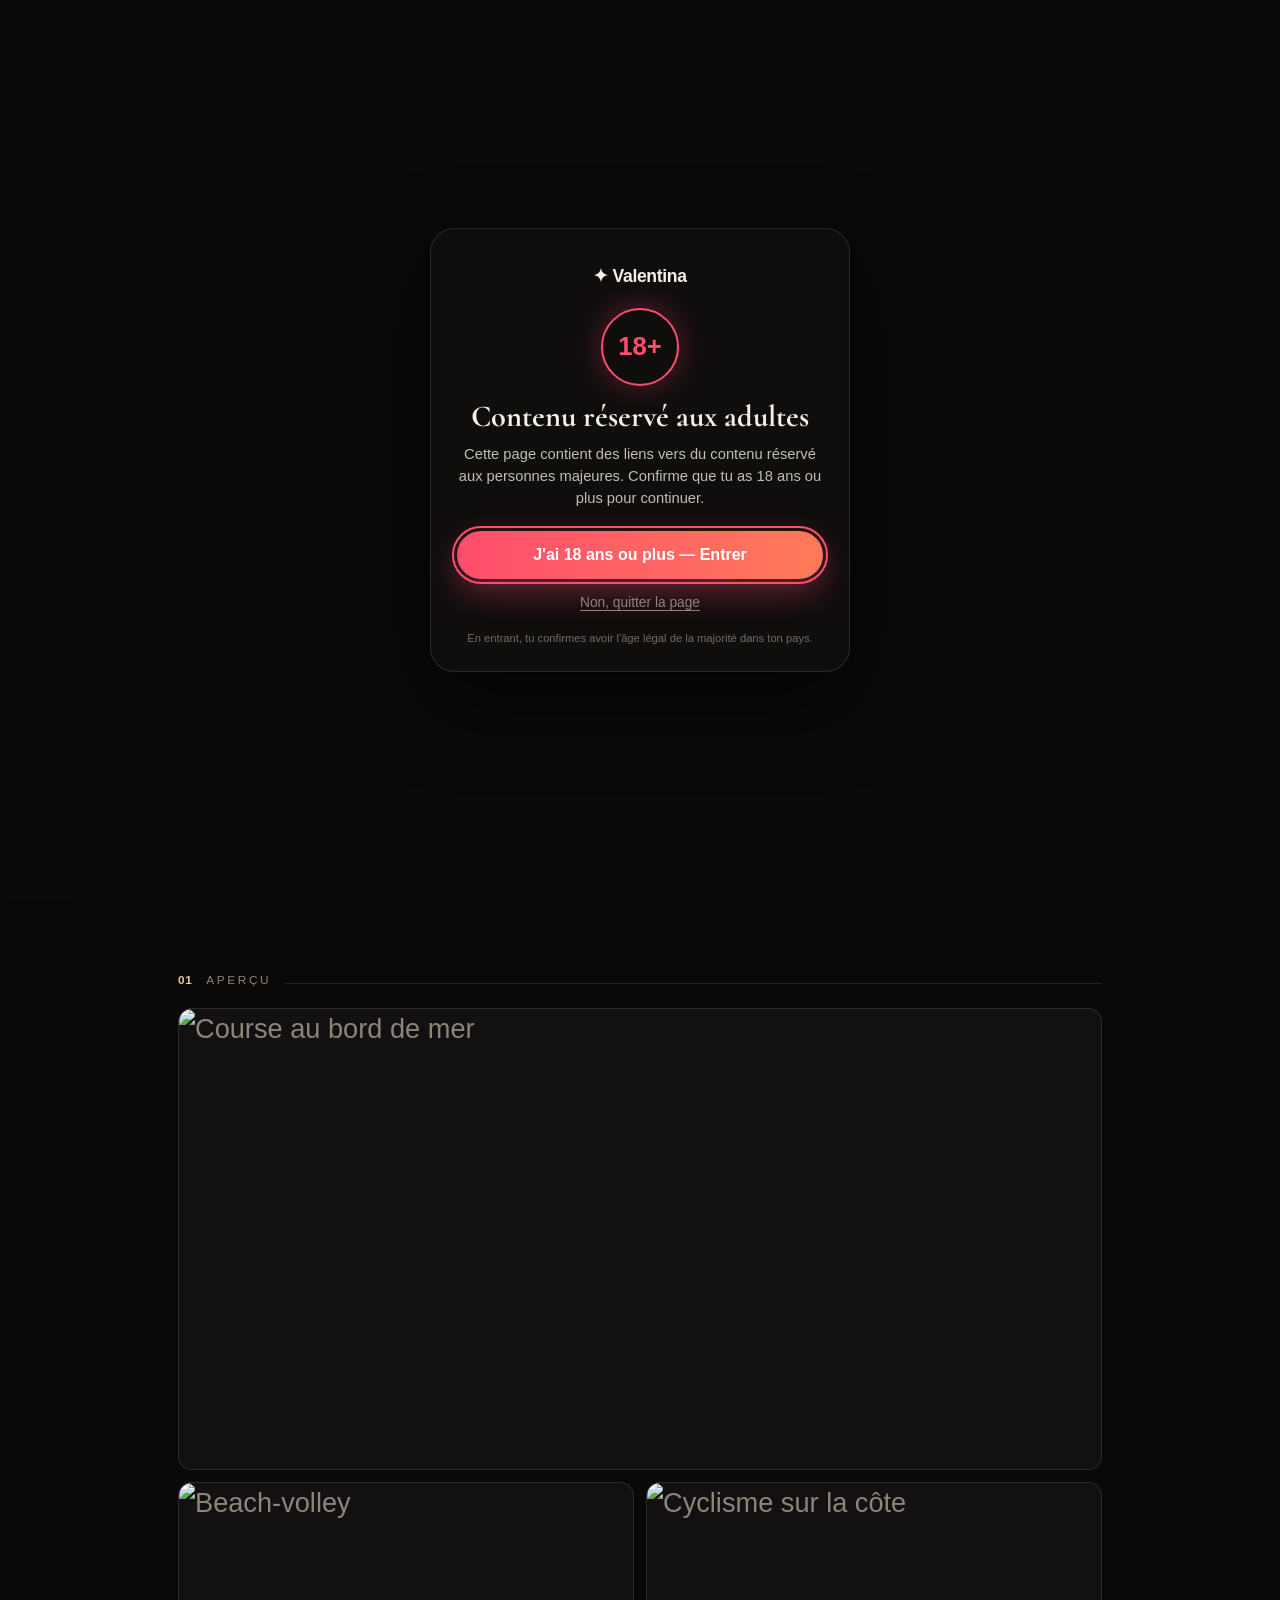
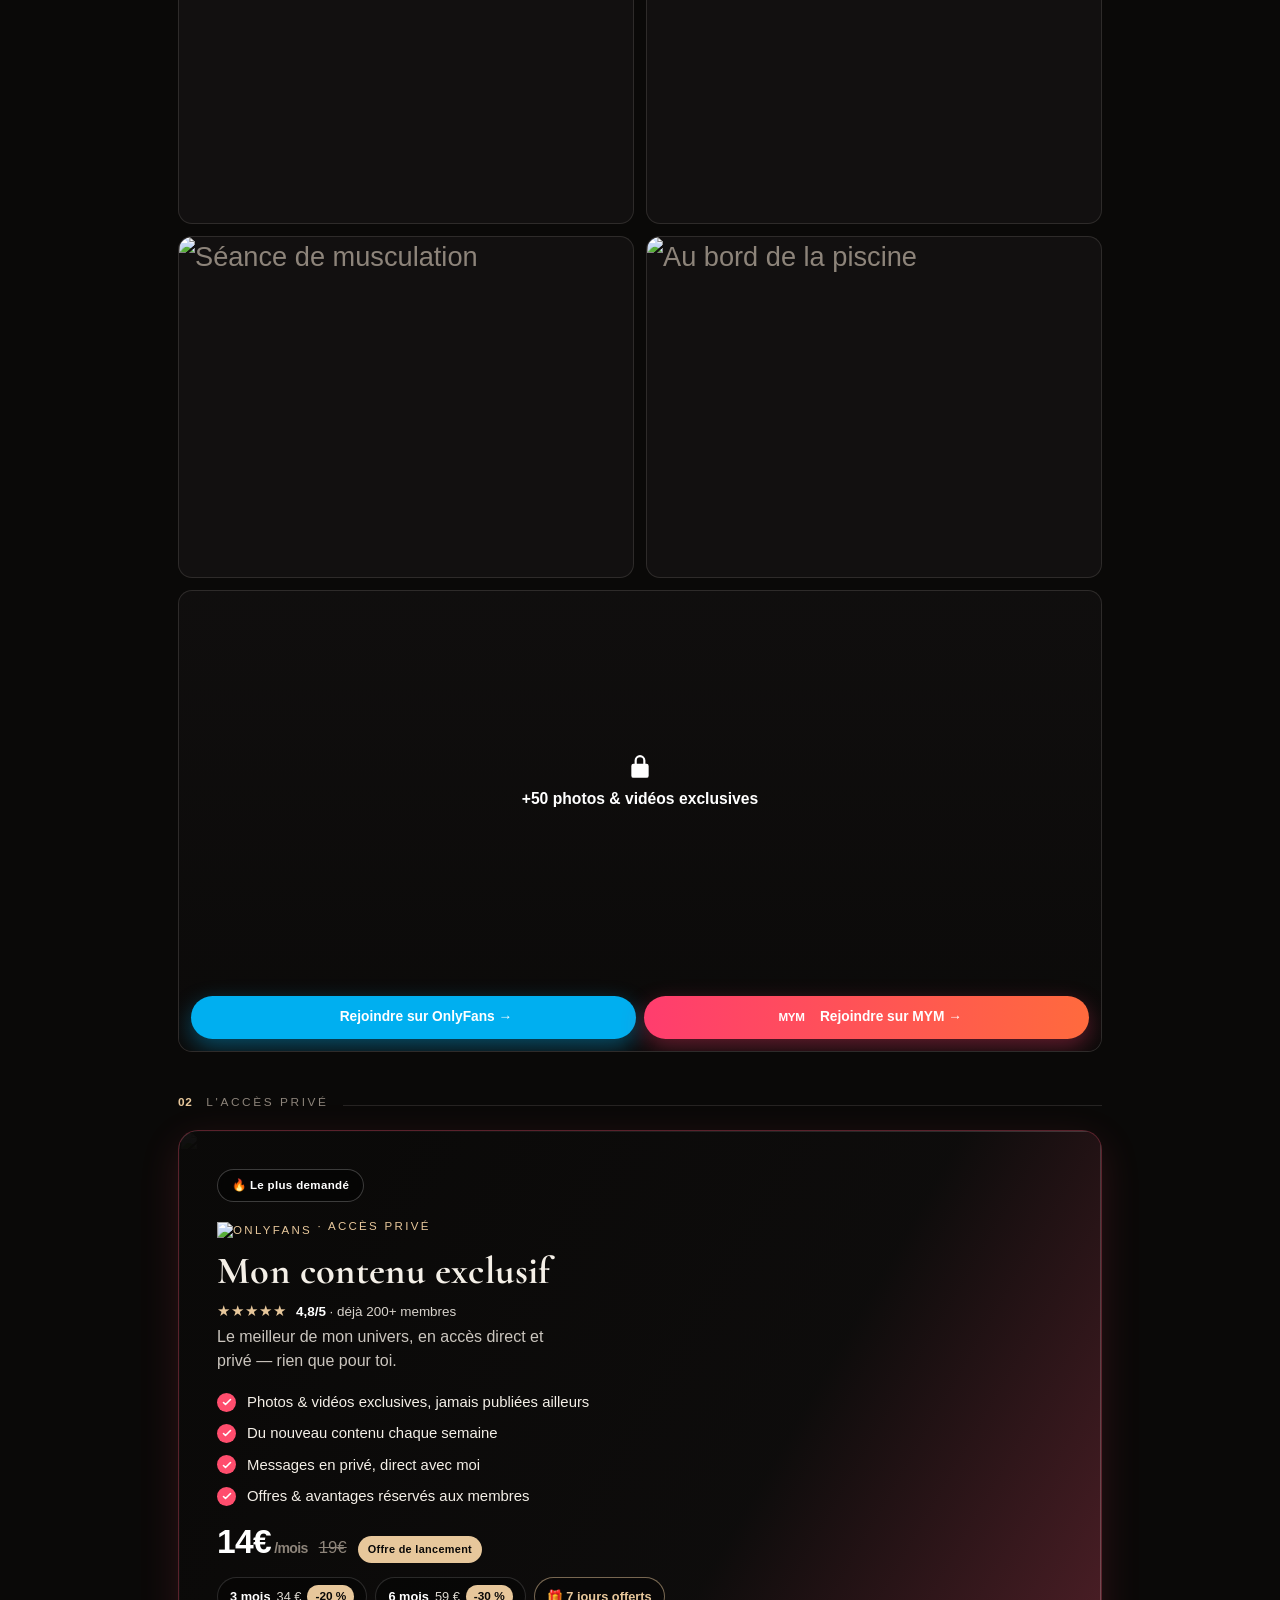
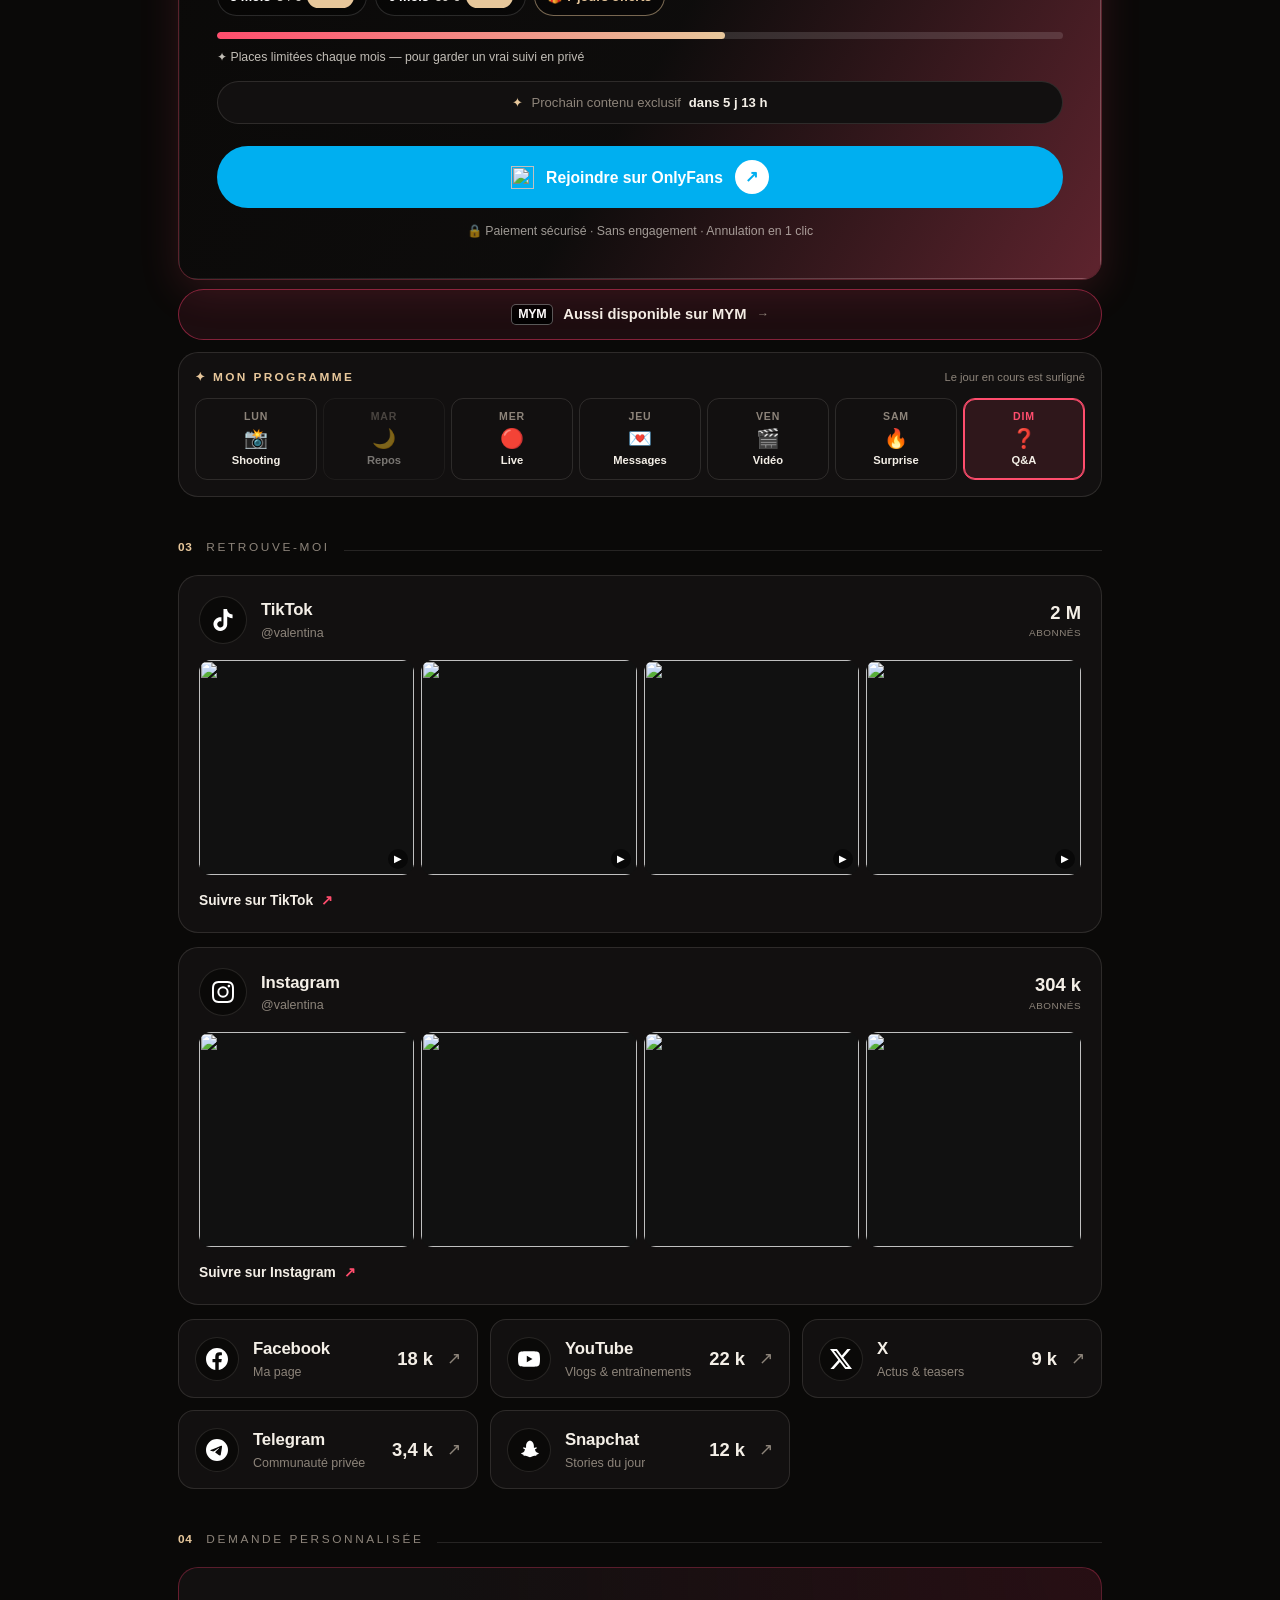
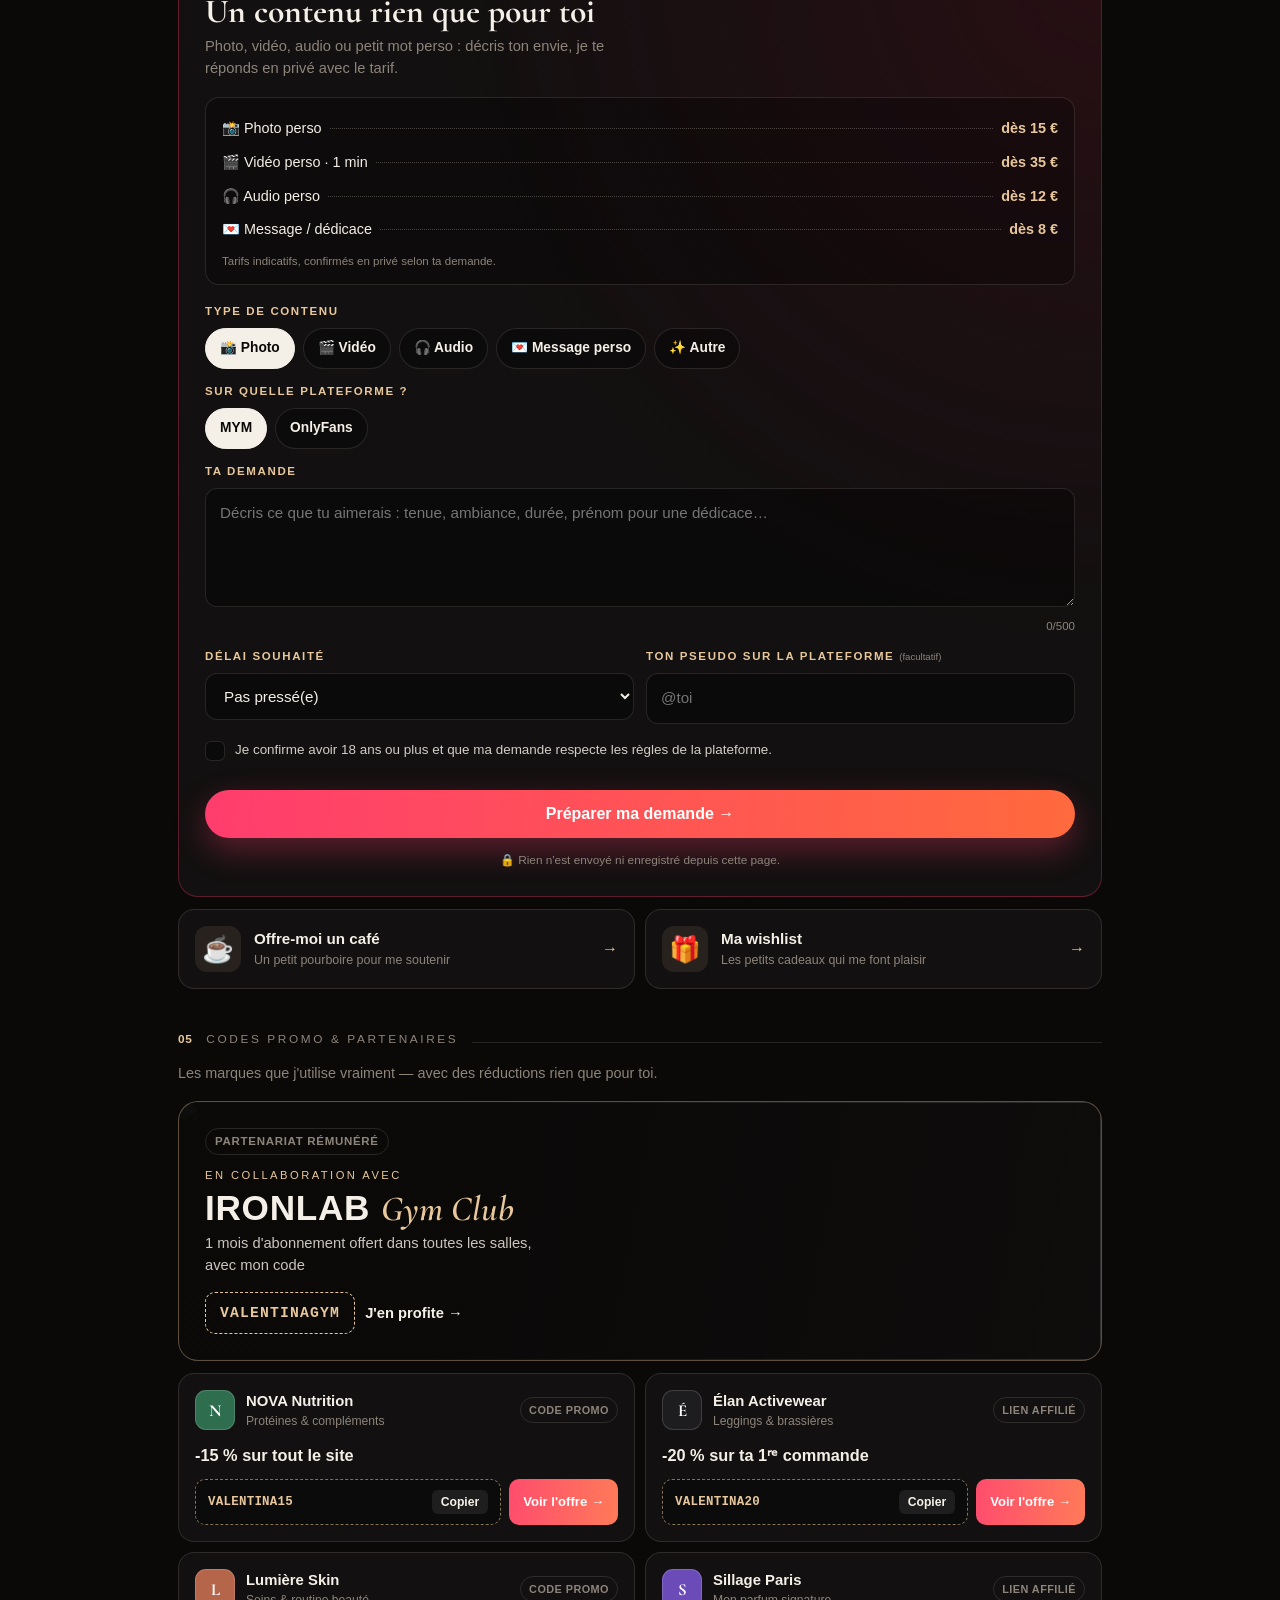
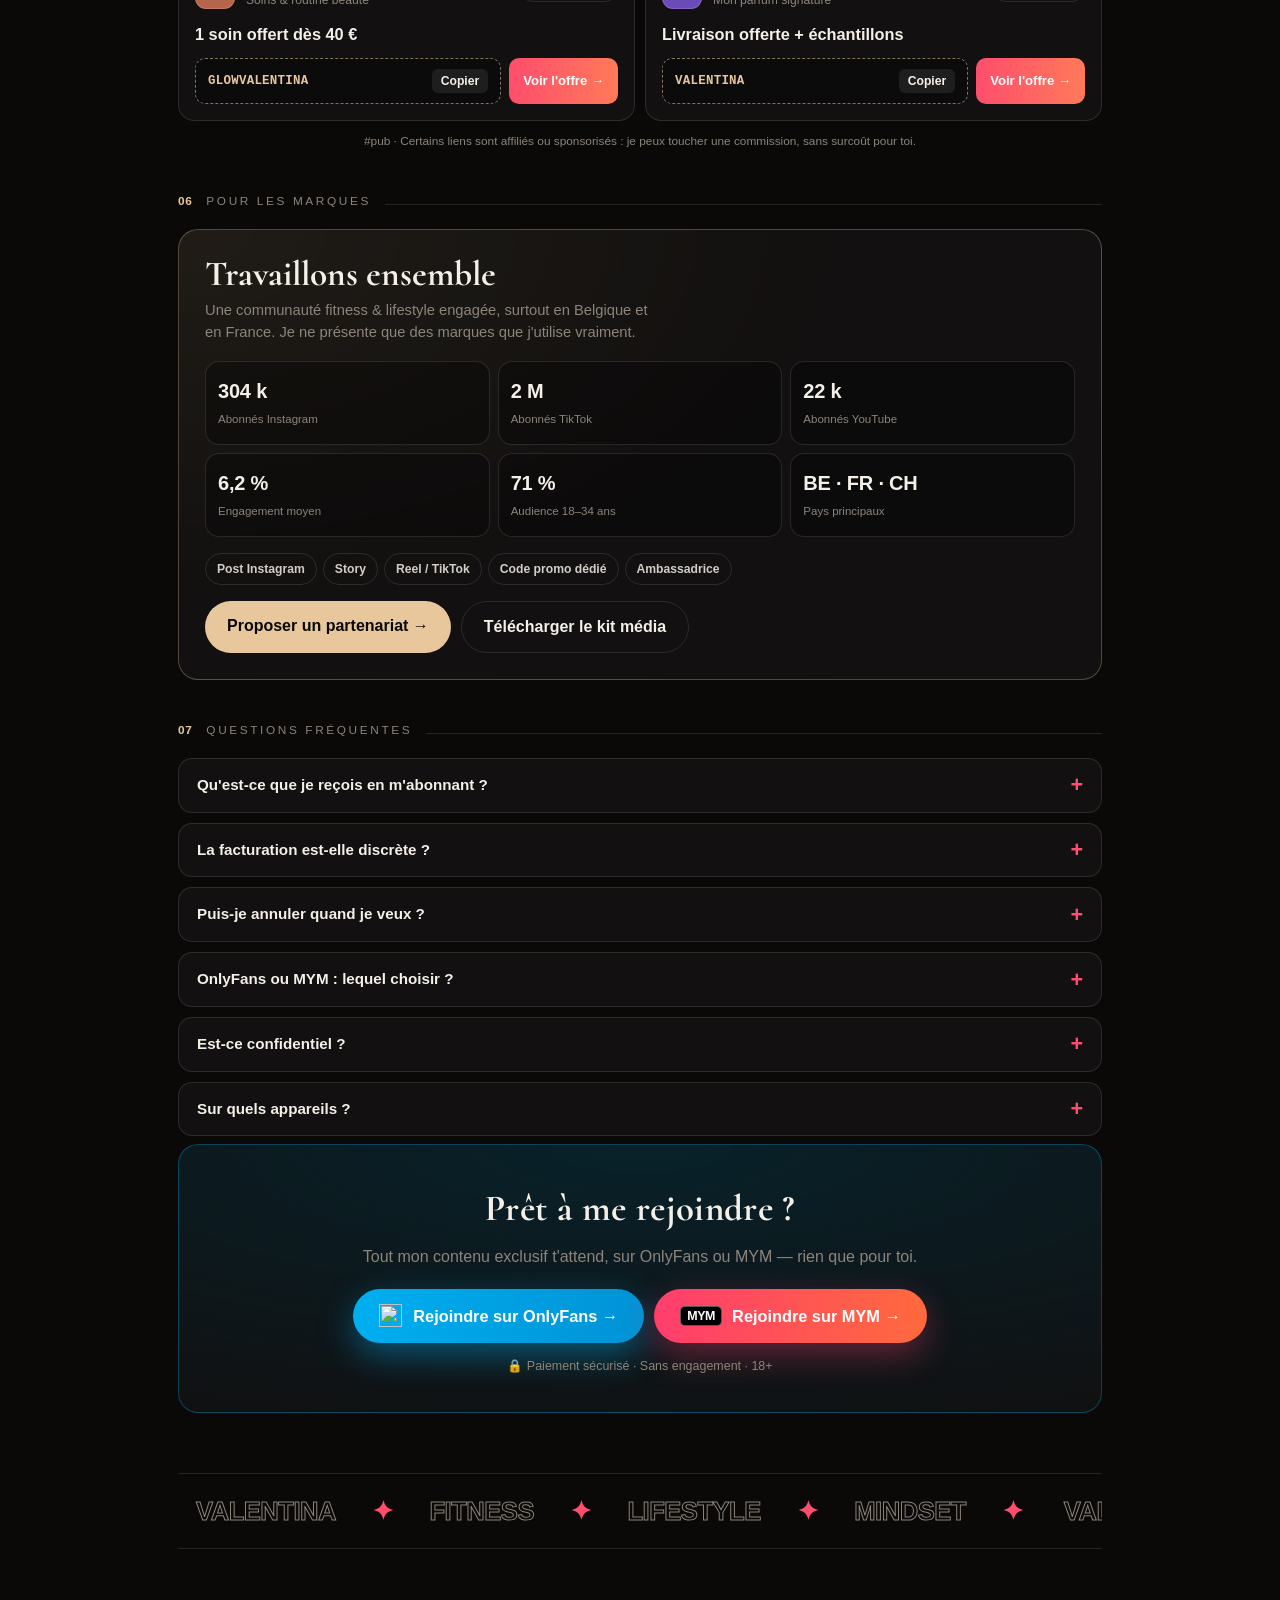
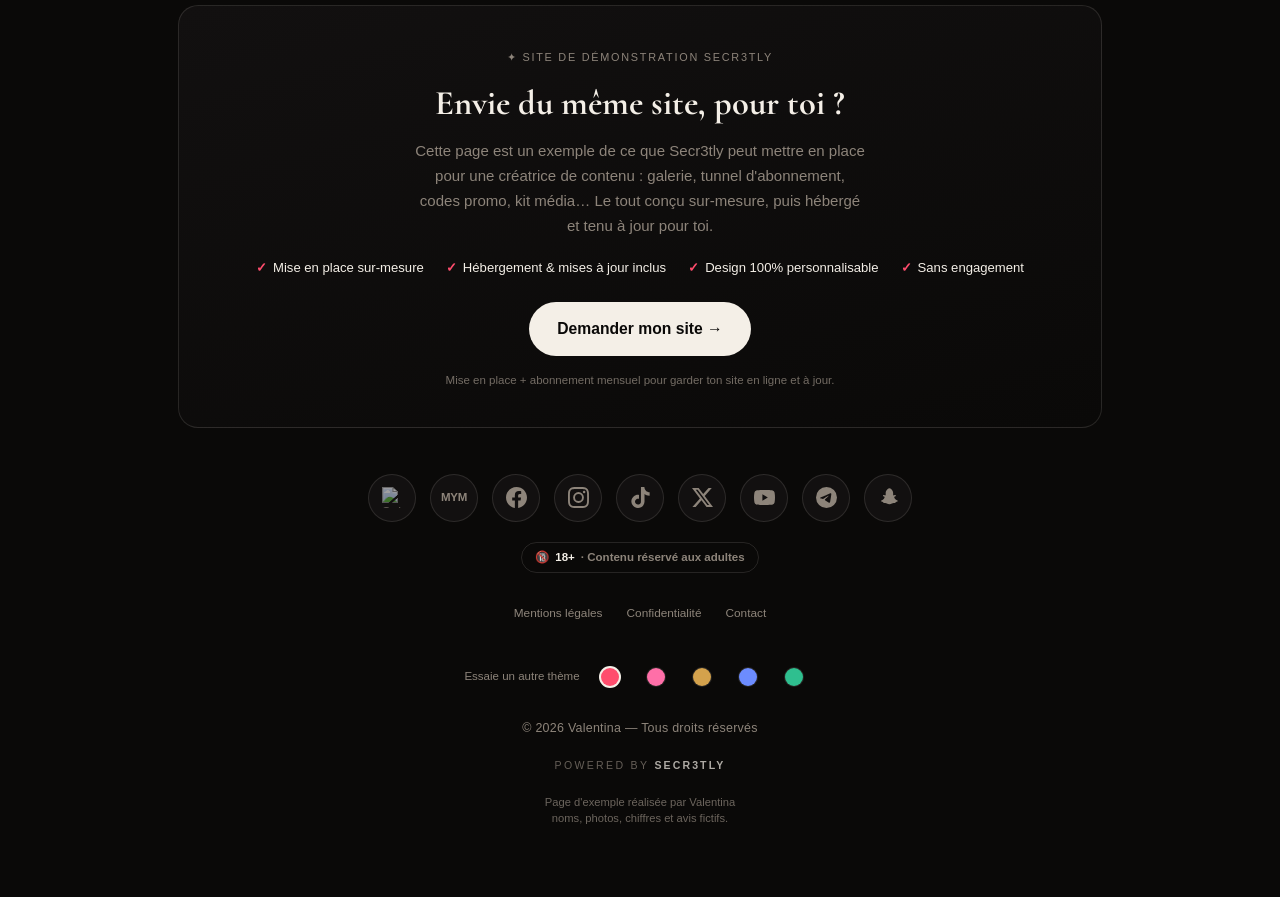
==== commit b1a390fc: "Refonte complète de la section "Retrouve-moi" (réseaux sociaux) Reconstruction de A à Z de la sectio" ====
--- a/index.html
+++ b/index.html
@@ -275,31 +275,6 @@
   transform:skewX(-18deg);animation:sheen 4.5s ease-in-out infinite}
 @keyframes sheen{0%{left:-70%}45%,100%{left:150%}}
 
-/* ============ LIENS RÉSEAUX : grille de cartes (moderne, cohérente avec les stats) ============ */
-.social-grid{display:grid;grid-template-columns:repeat(auto-fit,minmax(230px,1fr));gap:12px}
-.soc-card{position:relative;display:flex;align-items:center;gap:14px;
-  padding:16px;border-radius:16px;background:var(--bg-soft);border:1px solid var(--line);
-  overflow:hidden;transition:transform .25s cubic-bezier(.2,.7,.2,1),border-color .25s ease,box-shadow .25s ease}
-.soc-card .soc-ic{width:44px;height:44px;border-radius:50%;display:grid;place-items:center;flex-shrink:0;
-  background:var(--bg);border:1px solid var(--line);color:var(--ink);
-  transition:background .25s ease,color .25s ease,border-color .25s ease}
-.soc-card .soc-ic svg{width:20px;height:20px;fill:currentColor;display:block}
-.soc-card .soc-body{display:flex;flex-direction:column;gap:2px;min-width:0}
-.soc-card .soc-name{font-size:1.02rem;font-weight:700;letter-spacing:-.01em}
-.soc-card .soc-meta{font-size:.76rem;color:var(--muted);overflow:hidden;text-overflow:ellipsis;white-space:nowrap}
-.soc-card .soc-count{margin-left:auto;font-size:.92rem;font-weight:800;color:var(--ink);flex-shrink:0}
-.soc-card .soc-arrow{font-size:1.05rem;color:var(--muted);flex-shrink:0;transition:transform .3s ease,color .3s ease}
-.soc-card:hover{transform:translateY(-3px);border-color:rgba(var(--coral-rgb),.4);
-  box-shadow:0 14px 34px rgba(0,0,0,.28)}
-.soc-card:hover .soc-ic{background:linear-gradient(135deg,var(--coral),var(--coral-2));color:#fff;border-color:transparent}
-.soc-card:hover .soc-arrow{transform:translateX(4px);color:var(--coral)}
-@media(max-width:520px){.social-grid{grid-template-columns:repeat(3,1fr);gap:8px}
-  .soc-card{flex-direction:column;text-align:center;padding:14px 6px;gap:7px}
-  .soc-card .soc-body{align-items:center}
-  .soc-card .soc-meta{display:none}
-  .soc-card .soc-name{font-size:.76rem}
-  .soc-card .soc-count{margin-left:0;font-size:.76rem}
-  .soc-card .soc-arrow{display:none}}
 
 /* ============ GALERIE (mosaïque asymétrique) ============ */
 .gallery{display:grid;grid-template-columns:repeat(6,minmax(0,1fr));gap:10px}
@@ -518,8 +493,6 @@
 .finalcta .ofbtn:hover{transform:translateY(-2px);box-shadow:0 16px 44px rgba(0,175,240,.55)}
 .finalcta .ofbtn img{width:23px;height:23px}
 .finalcta .reassure2{display:block;margin-top:14px;font-size:.78rem;color:var(--muted)}
-
-.ti-feeds+.social-grid{margin-top:4px}
 
 /* Bloc démo Secr3tly : visuel neutre/produit, volontairement distinct du
    rose OnlyFans pour ne jamais se confondre avec l'offre de la créatrice */
@@ -685,72 +658,48 @@
 .cu-open.of{background:linear-gradient(92deg,#00AFF0,#0093d6)}
 .cu-note{text-align:center;font-size:.74rem;color:var(--muted);margin-top:14px}
 
-/* ---- Aperçus façon widgets Trustindex (Instagram, TikTok) ---- */
-.ti-feeds{display:grid;gap:18px;margin-bottom:18px}
-.ti-slot{min-width:0}
-.ti-demo{position:relative;background:#fff;color:#1c1e21;border-radius:14px;padding:18px;
-  border:1px solid rgba(var(--gold-rgb),.35);box-shadow:0 20px 50px rgba(0,0,0,.4);
-  font-family:-apple-system,BlinkMacSystemFont,'Segoe UI',Roboto,Helvetica,Arial,sans-serif;font-size:14px;line-height:1.35}
-.ti-head{display:flex;align-items:center;gap:12px;margin-bottom:14px}
-.ti-av{width:54px;height:54px;border-radius:50%;padding:2px;flex-shrink:0}
-.ti-av img{width:100%;height:100%;border-radius:50%;object-fit:cover;object-position:50% 18%;border:2px solid #fff}
-.ti-ig .ti-av{background:conic-gradient(from 200deg,#feda75,#fa7e1e,#d62976,#962fbf,#4f5bd5,#feda75)}
-.ti-tt .ti-av{background:linear-gradient(135deg,#25f4ee,#fe2c55)}
-.ti-id{flex:1;min-width:0}
-.ti-id b{display:flex;align-items:center;gap:5px;font-size:16px}
-.ti-id b .vf{width:15px;height:15px;flex-shrink:0}
-.ti-id small{display:block;color:#65676b;font-size:13px}
-.ti-st{display:flex;flex-wrap:wrap;gap:2px 12px;font-size:13px;color:#65676b;margin-top:2px}
-.ti-st strong{color:#1c1e21}
-.ti-follow{display:inline-flex;align-items:center;justify-content:center;gap:7px;flex-shrink:0;color:#fff;font-weight:700;font-size:14px;min-height:40px;padding:9px 15px;border-radius:8px;transition:filter .2s}
-.ti-follow:hover{filter:brightness(1.08)}
-.ti-follow i{display:flex}.ti-follow svg{width:16px;height:16px;fill:#fff}
-.ti-ig .ti-follow{background:linear-gradient(45deg,#f58529,#dd2a7b 55%,#8134af)}
-.ti-tt .ti-follow{background:#fe2c55}
-.ti-net{position:absolute;top:8px;right:8px;z-index:2;width:22px;height:22px;border-radius:6px;display:grid;place-items:center;background:rgba(255,255,255,.92)}
-.ti-net svg{width:13px;height:13px;fill:#000}
-.ti-grid{display:grid;grid-template-columns:repeat(4,minmax(0,1fr));gap:6px}
-.ti-post{position:relative;aspect-ratio:1/1;overflow:hidden;border:0;padding:0;cursor:pointer;border-radius:6px;background:#eee}
-.ti-post img,.ti-vid img{width:100%;height:100%;object-fit:cover;object-position:50% 25%;transition:transform .5s ease}
-.ti-post:hover img,.ti-vid:hover img{transform:scale(1.06)}
-.ti-ov{position:absolute;inset:0;display:flex;align-items:center;justify-content:center;gap:14px;background:rgba(0,0,0,.45);
-  color:#fff;font-weight:700;font-size:14px;opacity:0;transition:opacity .25s}
-.ti-post:hover .ti-ov,.ti-post:focus-visible .ti-ov{opacity:1}
-.ti-more{display:block;width:max-content;margin:14px auto 0;min-height:40px;padding:9px 22px;border-radius:8px;border:1px solid #ccd0d5;font-weight:600;color:#1c1e21}
-.ti-more:hover{background:#f2f3f5}
-.ti-slider{display:grid;grid-auto-flow:column;grid-auto-columns:calc((100% - 32px)/5);gap:8px;overflow-x:auto;scroll-snap-type:x mandatory;scrollbar-width:none}
-.ti-slider::-webkit-scrollbar{display:none}
-.ti-vid{position:relative;aspect-ratio:9/16;overflow:hidden;border:0;padding:0;cursor:pointer;border-radius:8px;background:#000;color:#fff;text-align:left;scroll-snap-align:start}
-.ti-vid::after{content:"";position:absolute;inset:0;background:linear-gradient(180deg,transparent 50%,rgba(0,0,0,.8))}
-.ti-play{position:absolute;top:50%;left:50%;transform:translate(-50%,-50%);z-index:1;width:40px;height:40px;border-radius:50%;
-  background:rgba(0,0,0,.35);display:grid;place-items:center}
-.ti-play svg{width:15px;height:15px;fill:#fff;margin-left:2px}
-.ti-cap{position:absolute;left:8px;right:8px;bottom:8px;z-index:1;font-size:12px;line-height:1.3}
-.ti-cap b{display:block;font-size:12px;margin-bottom:2px}
-@media(max-width:700px){
-  .ti-demo{padding:16px 12px 14px}
-  .ti-head{flex-wrap:wrap}
-  .ti-follow{order:3;width:100%;justify-content:center}
-  .ti-grid{grid-template-columns:repeat(3,minmax(0,1fr));gap:4px}
-  .ti-grid .ti-post:nth-child(n+7){display:none}
-  .ti-slider{grid-auto-columns:42%}
-}
-
-/* Bandeaux aux couleurs de chaque plateforme (en tête des flux) */
-.ti-demo{--pad:18px;padding:var(--pad)}
-.ti-band{display:flex;align-items:center;gap:10px;margin:calc(-1*var(--pad)) calc(-1*var(--pad)) 16px;padding:11px var(--pad);
-  border-radius:14px 14px 0 0;color:#fff}
-.ti-band-ic{display:grid;place-items:center;width:28px;height:28px;border-radius:8px;background:rgba(255,255,255,.18)}
-.ti-band-ic svg{width:16px;height:16px;fill:#fff}
-.ti-band b{font-size:17px;font-weight:800;letter-spacing:-.01em}
-.ti-band-h{margin-left:auto;font-size:13px;font-weight:600;opacity:.9}
-.ti-band-ig{background:linear-gradient(90deg,#feda75 0%,#fa7e1e 22%,#d62976 50%,#962fbf 75%,#4f5bd5 100%)}
-.ti-band-ig b{font-family:'Cormorant','Georgia',serif;font-style:italic;font-size:22px;font-weight:700;letter-spacing:.01em}
-.ti-band-tt{background:#000}
-.ti-band-tt .ti-band-ic{background:none}
-.ti-band-tt .ti-band-ic svg{fill:#fff;filter:drop-shadow(1.5px 1px 0 #fe2c55) drop-shadow(-1.5px -1px 0 #25f4ee)}
-.ti-band-tt b{text-shadow:1.5px 1px 0 #fe2c55,-1.5px -1px 0 #25f4ee}
-@media(max-width:700px){.ti-demo{--pad:12px;padding:16px 12px 14px}.ti-band{margin-top:-16px}}
+/* ============ RÉSEAUX : grille unifiée, un seul langage visuel (fini le clone blanc IG/TikTok) ============ */
+.platforms{display:flex;flex-direction:column;gap:14px}
+.plat-feat{display:block;padding:20px;border-radius:20px;background:var(--bg-soft);border:1px solid var(--line);
+  transition:transform .25s cubic-bezier(.2,.7,.2,1),border-color .25s ease,box-shadow .25s ease}
+.plat-feat:hover{transform:translateY(-4px);border-color:rgba(var(--coral-rgb),.4);box-shadow:0 18px 42px rgba(0,0,0,.32)}
+.plat-top{display:flex;align-items:center;gap:14px;color:inherit;text-decoration:none}
+.plat-ic{width:48px;height:48px;border-radius:50%;flex-shrink:0;display:grid;place-items:center;
+  background:var(--bg);border:1px solid var(--line);color:#fff;transition:background .25s ease,border-color .25s ease}
+.plat-ic svg{width:22px;height:22px;fill:currentColor}
+.plat-feat:hover .plat-ic,.plat-card:hover .plat-ic{background:linear-gradient(135deg,var(--coral),var(--coral-2));border-color:transparent}
+.plat-info{display:flex;flex-direction:column;gap:1px;min-width:0}
+.plat-info b{font-size:1.05rem;font-weight:800;letter-spacing:-.01em}
+.plat-info span{font-size:.78rem;color:var(--muted);overflow:hidden;text-overflow:ellipsis;white-space:nowrap}
+.plat-count{margin-left:auto;text-align:right;flex-shrink:0}
+.plat-count b{display:block;font-size:1.15rem;font-weight:800}
+.plat-count small{display:block;font-size:.62rem;letter-spacing:.05em;text-transform:uppercase;color:var(--muted)}
+.plat-preview{display:grid;grid-template-columns:repeat(4,1fr);gap:7px;margin-top:16px}
+.pv{position:relative;aspect-ratio:1/1;border-radius:12px;overflow:hidden;border:0;padding:0;cursor:pointer;background:#111}
+.pv picture{position:absolute;inset:0;display:block}
+.pv img{position:absolute;inset:0;width:100%;height:100%;object-fit:cover;object-position:50% 22%;display:block;transition:transform .5s ease}
+.pv:hover img{transform:scale(1.08)}
+.pv i{position:absolute;bottom:6px;right:6px;font-style:normal;font-size:.62rem;line-height:1;color:#fff;
+  background:rgba(0,0,0,.55);border-radius:50%;width:20px;height:20px;display:grid;place-items:center}
+.plat-cta{display:inline-flex;align-items:center;gap:8px;margin-top:16px;font-size:.86rem;font-weight:700;color:var(--ink);text-decoration:none}
+.plat-cta .arrow{color:var(--coral);transition:transform .3s ease}
+.plat-feat:hover .plat-cta .arrow{transform:translateX(4px)}
+@media(max-width:520px){.plat-preview{gap:5px}.plat-feat{padding:16px}}
+
+.plat-more{display:grid;grid-template-columns:repeat(auto-fit,minmax(240px,1fr));gap:12px}
+.plat-card{position:relative;display:flex;align-items:center;gap:14px;padding:16px;border-radius:16px;
+  background:var(--bg-soft);border:1px solid var(--line);
+  transition:transform .25s cubic-bezier(.2,.7,.2,1),border-color .25s ease,box-shadow .25s ease}
+.plat-card:hover{transform:translateY(-3px);border-color:rgba(var(--coral-rgb),.4);box-shadow:0 14px 34px rgba(0,0,0,.28)}
+.plat-card .plat-ic{width:44px;height:44px}
+.plat-card .plat-count{font-size:.92rem;font-weight:800}
+.plat-card .arrow{font-size:1.05rem;color:var(--muted);flex-shrink:0;transition:transform .3s ease,color .3s ease}
+.plat-card:hover .arrow{transform:translateX(4px);color:var(--coral)}
+@media(max-width:520px){.plat-more{grid-template-columns:repeat(3,1fr);gap:8px}
+  .plat-card{flex-direction:column;text-align:center;padding:14px 6px;gap:7px}
+  .plat-card .plat-info{align-items:center}.plat-card .plat-info span{display:none}
+  .plat-card .plat-count{margin-left:0}.plat-card .plat-count b{font-size:.8rem}
+  .plat-card .arrow{display:none}}
 
 /* ============ OFFRES GROUPÉES ============ */
 .bundles{display:flex;flex-wrap:wrap;gap:8px;margin:14px 0 2px}
@@ -1027,93 +976,74 @@
       </div>
     </div>
 
-    <!-- ===== 03 · RETROUVE-MOI : flux Instagram / TikTok (Trustindex) + autres réseaux ===== -->
+    <!-- ===== 03 · RETROUVE-MOI : une seule grille, un seul style, pour toutes les plateformes ===== -->
     <div class="sec-head reveal"><span class="num">03</span><span class="label">Retrouve-moi</span><span class="rule"></span></div>
-    <!-- =================================================================
-         ✏️ FLUX INSTAGRAM / TIKTOK — widgets Trustindex
-         1. Crée un « Social feed widget » par réseau sur admin.trustindex.io
-         2. Trustindex te donne un code : <script ... src='https://cdn.trustindex.io/loader-feed.js?XXXX'></script>
-         3. Copie uniquement la partie après le « ? » (XXXX) dans TRUSTINDEX, en bas de la page.
-         Tant qu'un identifiant est vide, l'aperçu ci-dessous est affiché à la place.
-         ================================================================= -->
-    <div class="ti-feeds reveal">
-      <div class="ti-slot" data-ti="tiktok">
-        <div class="ti-demo ti-tt">
-          <div class="ti-band ti-band-tt"><span class="ti-band-ic"><svg viewBox="0 0 24 24" aria-hidden="true"><use href="#i2"/></svg></span><b>TikTok</b><span class="ti-band-h">@valentina</span></div>
-          <div class="ti-head">
-            <span class="ti-av"><picture><source srcset="img-avatar.webp" type="image/webp"><img src="img-avatar.jpg" width="120" height="120" alt="" loading="lazy" decoding="async"></picture></span>
-            <span class="ti-id"><b>Valentina <svg class="vf" viewBox="0 0 24 24" aria-hidden="true"><circle cx="12" cy="12" r="11" fill="#0095f6"/><path d="M10.3 15.6l-3.2-3.2 1.3-1.3 1.9 1.9 5.1-5.1 1.3 1.3z" fill="#fff"/></svg></b><small>@valentina</small><span class="ti-st"><span><strong>2 M</strong> abonnés</span><span><strong>48,6 M</strong> j’aime</span></span></span>
-            <a class="ti-follow" href="#" data-link="tiktok" target="_blank" rel="noopener"><i><svg viewBox="0 0 24 24" aria-hidden="true"><use href="#i2"/></svg></i>Suivre</a>
-          </div>
-          <div class="ti-slider">
-            <button class="ti-vid tt-vid" type="button" data-src="img-gym" data-net="tt" data-cap="Ma routine fessiers en 4 exos 🍑" data-likes="128,4 k" aria-label="Vidéo TikTok : Ma routine fessiers en 4 exos 🍑"><picture><source srcset="img-gym.webp" type="image/webp"><img src="img-gym.jpg" alt="" loading="lazy" decoding="async"></picture><span class="ti-net"><svg viewBox="0 0 24 24" aria-hidden="true"><use href="#i2"/></svg></span><span class="ti-play"><svg viewBox="0 0 24 24" aria-hidden="true"><path d="M7 4.5v15l12.5-7.5z"/></svg></span><span class="ti-cap"><b>▶ 128,4 k</b>Ma routine fessiers en 4 exos 🍑</span></button>
-            <button class="ti-vid tt-vid" type="button" data-src="img-volley" data-net="tt" data-cap="Quand le smash part tout seul 😂" data-likes="214,9 k" aria-label="Vidéo TikTok : Quand le smash part tout seul 😂"><picture><source srcset="img-volley.webp" type="image/webp"><img src="img-volley.jpg" alt="" loading="lazy" decoding="async"></picture><span class="ti-net"><svg viewBox="0 0 24 24" aria-hidden="true"><use href="#i2"/></svg></span><span class="ti-play"><svg viewBox="0 0 24 24" aria-hidden="true"><path d="M7 4.5v15l12.5-7.5z"/></svg></span><span class="ti-cap"><b>▶ 214,9 k</b>Quand le smash part tout seul 😂</span></button>
-            <button class="ti-vid tt-vid" type="button" data-src="img-run" data-net="tt" data-cap="5 km avant le café ☕" data-likes="86,1 k" aria-label="Vidéo TikTok : 5 km avant le café ☕"><picture><source srcset="img-run.webp" type="image/webp"><img src="img-run.jpg" alt="" loading="lazy" decoding="async"></picture><span class="ti-net"><svg viewBox="0 0 24 24" aria-hidden="true"><use href="#i2"/></svg></span><span class="ti-play"><svg viewBox="0 0 24 24" aria-hidden="true"><path d="M7 4.5v15l12.5-7.5z"/></svg></span><span class="ti-cap"><b>▶ 86,1 k</b>5 km avant le café ☕</span></button>
-            <button class="ti-vid tt-vid" type="button" data-src="img-pool" data-net="tt" data-cap="Get ready with me · piscine" data-likes="97,3 k" aria-label="Vidéo TikTok : Get ready with me · piscine"><picture><source srcset="img-pool.webp" type="image/webp"><img src="img-pool.jpg" alt="" loading="lazy" decoding="async"></picture><span class="ti-net"><svg viewBox="0 0 24 24" aria-hidden="true"><use href="#i2"/></svg></span><span class="ti-play"><svg viewBox="0 0 24 24" aria-hidden="true"><path d="M7 4.5v15l12.5-7.5z"/></svg></span><span class="ti-cap"><b>▶ 97,3 k</b>Get ready with me · piscine</span></button>
-            <button class="ti-vid tt-vid" type="button" data-src="img-cycle" data-net="tt" data-cap="Vlog vélo sur la côte" data-likes="41,6 k" aria-label="Vidéo TikTok : Vlog vélo sur la côte"><picture><source srcset="img-cycle.webp" type="image/webp"><img src="img-cycle.jpg" alt="" loading="lazy" decoding="async"></picture><span class="ti-net"><svg viewBox="0 0 24 24" aria-hidden="true"><use href="#i2"/></svg></span><span class="ti-play"><svg viewBox="0 0 24 24" aria-hidden="true"><path d="M7 4.5v15l12.5-7.5z"/></svg></span><span class="ti-cap"><b>▶ 41,6 k</b>Vlog vélo sur la côte</span></button>
-          </div>
+    <div class="platforms reveal">
+      <!-- ✏️ TikTok : remplace le lien et les aperçus par tes vraies vidéos -->
+      <div class="plat-feat">
+        <a class="plat-top" href="#" data-link="tiktok" target="_blank" rel="noopener">
+          <span class="plat-ic"><svg viewBox="0 0 24 24" aria-hidden="true"><use href="#i2"/></svg></span>
+          <span class="plat-info"><b>TikTok</b><span>@valentina</span></span>
+          <span class="plat-count"><b class="n" data-target="2" data-suffix=" M">0 M</b><small>abonnés</small></span>
+        </a>
+        <div class="plat-preview">
+          <button class="pv tt-vid" type="button" data-src="img-gym" data-net="tt" data-cap="Ma routine fessiers en 4 exos 🍑" data-likes="128,4 k" aria-label="Vidéo TikTok : Ma routine fessiers en 4 exos 🍑"><picture><source srcset="img-gym.webp" type="image/webp"><img src="img-gym.jpg" alt="" loading="lazy" decoding="async"></picture><i>▶</i></button>
+          <button class="pv tt-vid" type="button" data-src="img-volley" data-net="tt" data-cap="Quand le smash part tout seul 😂" data-likes="214,9 k" aria-label="Vidéo TikTok : Quand le smash part tout seul 😂"><picture><source srcset="img-volley.webp" type="image/webp"><img src="img-volley.jpg" alt="" loading="lazy" decoding="async"></picture><i>▶</i></button>
+          <button class="pv tt-vid" type="button" data-src="img-run" data-net="tt" data-cap="5 km avant le café ☕" data-likes="86,1 k" aria-label="Vidéo TikTok : 5 km avant le café ☕"><picture><source srcset="img-run.webp" type="image/webp"><img src="img-run.jpg" alt="" loading="lazy" decoding="async"></picture><i>▶</i></button>
+          <button class="pv tt-vid" type="button" data-src="img-cycle" data-net="tt" data-cap="Vlog vélo sur la côte" data-likes="41,6 k" aria-label="Vidéo TikTok : Vlog vélo sur la côte"><picture><source srcset="img-cycle.webp" type="image/webp"><img src="img-cycle.jpg" alt="" loading="lazy" decoding="async"></picture><i>▶</i></button>
         </div>
-      </div>
-
-      <div class="ti-slot" data-ti="instagram">
-        <div class="ti-demo ti-ig">
-          <div class="ti-band ti-band-ig"><span class="ti-band-ic"><svg viewBox="0 0 24 24" aria-hidden="true"><use href="#i1"/></svg></span><b>Instagram</b><span class="ti-band-h">@valentina</span></div>
-          <div class="ti-head">
-            <span class="ti-av"><picture><source srcset="img-avatar.webp" type="image/webp"><img src="img-avatar.jpg" width="120" height="120" alt="" loading="lazy" decoding="async"></picture></span>
-            <span class="ti-id"><b>valentina <svg class="vf" viewBox="0 0 24 24" aria-hidden="true"><circle cx="12" cy="12" r="11" fill="#0095f6"/><path d="M10.3 15.6l-3.2-3.2 1.3-1.3 1.9 1.9 5.1-5.1 1.3 1.3z" fill="#fff"/></svg></b><small>@valentina</small><span class="ti-st"><span><strong>214</strong> publications</span><span><strong>304 k</strong> abonnés</span></span></span>
-            <a class="ti-follow" href="#" data-link="instagram" target="_blank" rel="noopener"><i><svg viewBox="0 0 24 24" aria-hidden="true"><use href="#i1"/></svg></i>Suivre</a>
-          </div>
-          <div class="ti-grid">
-            <button class="ti-post ig-post" type="button" data-src="img-run" data-net="ig" data-cap="Sortie du matin au bord de mer 🌊" data-likes="2 481" data-com="96" aria-label="Publication Instagram : Sortie du matin au bord de mer 🌊"><picture><source srcset="img-run.webp" type="image/webp"><img src="img-run.jpg" alt="" loading="lazy" decoding="async"></picture><span class="ti-net"><svg viewBox="0 0 24 24" aria-hidden="true"><use href="#i1"/></svg></span><span class="ti-ov"><span>♥ 2 481</span><span>💬 96</span></span></button>
-            <button class="ti-post ig-post" type="button" data-src="img-pool" data-net="ig" data-cap="Pause soleil bien méritée ☀️" data-likes="3 912" data-com="184" aria-label="Publication Instagram : Pause soleil bien méritée ☀️"><picture><source srcset="img-pool.webp" type="image/webp"><img src="img-pool.jpg" alt="" loading="lazy" decoding="async"></picture><span class="ti-net"><svg viewBox="0 0 24 24" aria-hidden="true"><use href="#i1"/></svg></span><span class="ti-ov"><span>♥ 3 912</span><span>💬 184</span></span></button>
-            <button class="ti-post ig-post" type="button" data-src="img-gym" data-net="ig" data-cap="Leg day, pas de négociation 💪" data-likes="1 876" data-com="73" aria-label="Publication Instagram : Leg day, pas de négociation 💪"><picture><source srcset="img-gym.webp" type="image/webp"><img src="img-gym.jpg" alt="" loading="lazy" decoding="async"></picture><span class="ti-net"><svg viewBox="0 0 24 24" aria-hidden="true"><use href="#i1"/></svg></span><span class="ti-ov"><span>♥ 1 876</span><span>💬 73</span></span></button>
-            <button class="ti-post ig-post" type="button" data-src="img-volley" data-net="ig" data-cap="Beach-volley entre copines 🏐" data-likes="2 204" data-com="88" aria-label="Publication Instagram : Beach-volley entre copines 🏐"><picture><source srcset="img-volley.webp" type="image/webp"><img src="img-volley.jpg" alt="" loading="lazy" decoding="async"></picture><span class="ti-net"><svg viewBox="0 0 24 24" aria-hidden="true"><use href="#i1"/></svg></span><span class="ti-ov"><span>♥ 2 204</span><span>💬 88</span></span></button>
-            <button class="ti-post ig-post" type="button" data-src="img-cycle" data-net="ig" data-cap="60 km sur la côte ce week-end 🚴‍♀️" data-likes="1 540" data-com="61" aria-label="Publication Instagram : 60 km sur la côte ce week-end 🚴‍♀️"><picture><source srcset="img-cycle.webp" type="image/webp"><img src="img-cycle.jpg" alt="" loading="lazy" decoding="async"></picture><span class="ti-net"><svg viewBox="0 0 24 24" aria-hidden="true"><use href="#i1"/></svg></span><span class="ti-ov"><span>♥ 1 540</span><span>💬 61</span></span></button>
-            <button class="ti-post ig-post" type="button" data-src="img-run" data-net="ig" data-cap="Golden hour après l'entraînement ✨" data-likes="2 012" data-com="77" aria-label="Publication Instagram : Golden hour après l'entraînement ✨"><picture><source srcset="img-run.webp" type="image/webp"><img src="img-run.jpg" alt="" loading="lazy" decoding="async"></picture><span class="ti-net"><svg viewBox="0 0 24 24" aria-hidden="true"><use href="#i1"/></svg></span><span class="ti-ov"><span>♥ 2 012</span><span>💬 77</span></span></button>
-            <button class="ti-post ig-post" type="button" data-src="img-pool" data-net="ig" data-cap="Summer mood 🌴" data-likes="3 108" data-com="142" aria-label="Publication Instagram : Summer mood 🌴"><picture><source srcset="img-pool.webp" type="image/webp"><img src="img-pool.jpg" alt="" loading="lazy" decoding="async"></picture><span class="ti-net"><svg viewBox="0 0 24 24" aria-hidden="true"><use href="#i1"/></svg></span><span class="ti-ov"><span>♥ 3 108</span><span>💬 142</span></span></button>
-            <button class="ti-post ig-post" type="button" data-src="img-gym" data-net="ig" data-cap="Nouveau record au squat 🏋️‍♀️" data-likes="1 694" data-com="58" aria-label="Publication Instagram : Nouveau record au squat 🏋️‍♀️"><picture><source srcset="img-gym.webp" type="image/webp"><img src="img-gym.jpg" alt="" loading="lazy" decoding="async"></picture><span class="ti-net"><svg viewBox="0 0 24 24" aria-hidden="true"><use href="#i1"/></svg></span><span class="ti-ov"><span>♥ 1 694</span><span>💬 58</span></span></button>
-          </div>
-          <a class="ti-more" href="#" data-link="instagram" target="_blank" rel="noopener">Charger plus</a>
+        <a class="plat-cta" href="#" data-link="tiktok" target="_blank" rel="noopener">Suivre sur TikTok <span class="arrow">↗</span></a>
+      </div>
+
+      <!-- ✏️ Instagram : remplace le lien et les aperçus par tes vraies publications -->
+      <div class="plat-feat">
+        <a class="plat-top" href="#" data-link="instagram" target="_blank" rel="noopener">
+          <span class="plat-ic"><svg viewBox="0 0 24 24" aria-hidden="true"><use href="#i1"/></svg></span>
+          <span class="plat-info"><b>Instagram</b><span>@valentina</span></span>
+          <span class="plat-count"><b class="n" data-target="304" data-suffix=" k">0 k</b><small>abonnés</small></span>
+        </a>
+        <div class="plat-preview">
+          <button class="pv ig-post" type="button" data-src="img-run" data-net="ig" data-cap="Sortie du matin au bord de mer 🌊" data-likes="2 481" data-com="96" aria-label="Publication Instagram : Sortie du matin au bord de mer 🌊"><picture><source srcset="img-run.webp" type="image/webp"><img src="img-run.jpg" alt="" loading="lazy" decoding="async"></picture></button>
+          <button class="pv ig-post" type="button" data-src="img-pool" data-net="ig" data-cap="Pause soleil bien méritée ☀️" data-likes="3 912" data-com="184" aria-label="Publication Instagram : Pause soleil bien méritée ☀️"><picture><source srcset="img-pool.webp" type="image/webp"><img src="img-pool.jpg" alt="" loading="lazy" decoding="async"></picture></button>
+          <button class="pv ig-post" type="button" data-src="img-gym" data-net="ig" data-cap="Leg day, pas de négociation 💪" data-likes="1 876" data-com="73" aria-label="Publication Instagram : Leg day, pas de négociation 💪"><picture><source srcset="img-gym.webp" type="image/webp"><img src="img-gym.jpg" alt="" loading="lazy" decoding="async"></picture></button>
+          <button class="pv ig-post" type="button" data-src="img-volley" data-net="ig" data-cap="Beach-volley entre copines 🏐" data-likes="2 204" data-com="88" aria-label="Publication Instagram : Beach-volley entre copines 🏐"><picture><source srcset="img-volley.webp" type="image/webp"><img src="img-volley.jpg" alt="" loading="lazy" decoding="async"></picture></button>
         </div>
-      </div>
-
-      
-
-
-    </div>
-
-    <!-- ✏️ Réseaux : remplace chaque href="#" et les chiffres par tes vrais liens/abonnés -->
-    <div class="social-grid reveal">
-      <a class="soc-card" href="#" data-link="facebook" target="_blank" rel="noopener">
-        <span class="soc-ic"><svg viewBox="0 0 24 24" aria-hidden="true"><use href="#i3"/></svg></span>
-        <span class="soc-body"><span class="soc-name">Facebook</span><span class="soc-meta">Ma page</span></span>
-        <span class="soc-count">18 k</span>
-        <span class="soc-arrow">↗</span>
-      </a>
-      <a class="soc-card" href="#" data-link="youtube" target="_blank" rel="noopener">
-        <span class="soc-ic"><svg viewBox="0 0 24 24" aria-hidden="true"><use href="#i6"/></svg></span>
-        <span class="soc-body"><span class="soc-name">YouTube</span><span class="soc-meta">Vlogs &amp; entraînements</span></span>
-        <span class="soc-count">22 k</span>
-        <span class="soc-arrow">↗</span>
-      </a>
-      <a class="soc-card" href="#" data-link="x" target="_blank" rel="noopener">
-        <span class="soc-ic"><svg viewBox="0 0 24 24" aria-hidden="true"><path d="M18.9 1.15h3.68l-8.04 9.19L24 22.85h-7.41l-5.8-7.58-6.64 7.58H.46l8.6-9.83L0 1.15h7.6l5.24 6.93zM17.6 20.65h2.04L6.49 3.24H4.3z"/></svg></span>
-        <span class="soc-body"><span class="soc-name">Twitter / X</span><span class="soc-meta">Actus &amp; teasers</span></span>
-        <span class="soc-count">9 k</span>
-        <span class="soc-arrow">↗</span>
-      </a>
-      <a class="soc-card" href="#" data-link="telegram" target="_blank" rel="noopener">
-        <span class="soc-ic"><svg viewBox="0 0 24 24" aria-hidden="true"><use href="#i5"/></svg></span>
-        <span class="soc-body"><span class="soc-name">Telegram</span><span class="soc-meta">Communauté privée</span></span>
-        <span class="soc-count">3,4 k</span>
-        <span class="soc-arrow">↗</span>
-      </a>
-      <a class="soc-card" href="#" data-link="snapchat" target="_blank" rel="noopener">
-        <span class="soc-ic"><svg viewBox="0 0 24 24" aria-hidden="true"><use href="#i7"/></svg></span>
-        <span class="soc-body"><span class="soc-name">Snapchat</span><span class="soc-meta">Stories du jour</span></span>
-        <span class="soc-count">12 k</span>
-        <span class="soc-arrow">↗</span>
-      </a>
+        <a class="plat-cta" href="#" data-link="instagram" target="_blank" rel="noopener">Suivre sur Instagram <span class="arrow">↗</span></a>
+      </div>
+
+      <!-- ✏️ Autres réseaux : remplace chaque href="#" et les chiffres par tes vrais liens/abonnés -->
+      <div class="plat-more">
+        <a class="plat-card" href="#" data-link="facebook" target="_blank" rel="noopener">
+          <span class="plat-ic"><svg viewBox="0 0 24 24" aria-hidden="true"><use href="#i3"/></svg></span>
+          <span class="plat-info"><b>Facebook</b><span>Ma page</span></span>
+          <span class="plat-count"><b class="n" data-target="18" data-suffix=" k">0 k</b></span>
+          <span class="arrow">↗</span>
+        </a>
+        <a class="plat-card" href="#" data-link="youtube" target="_blank" rel="noopener">
+          <span class="plat-ic"><svg viewBox="0 0 24 24" aria-hidden="true"><use href="#i6"/></svg></span>
+          <span class="plat-info"><b>YouTube</b><span>Vlogs &amp; entraînements</span></span>
+          <span class="plat-count"><b class="n" data-target="22" data-suffix=" k">0 k</b></span>
+          <span class="arrow">↗</span>
+        </a>
+        <a class="plat-card" href="#" data-link="x" target="_blank" rel="noopener">
+          <span class="plat-ic"><svg viewBox="0 0 24 24" aria-hidden="true"><path d="M18.9 1.15h3.68l-8.04 9.19L24 22.85h-7.41l-5.8-7.58-6.64 7.58H.46l8.6-9.83L0 1.15h7.6l5.24 6.93zM17.6 20.65h2.04L6.49 3.24H4.3z"/></svg></span>
+          <span class="plat-info"><b>X</b><span>Actus &amp; teasers</span></span>
+          <span class="plat-count"><b class="n" data-target="9" data-suffix=" k">0 k</b></span>
+          <span class="arrow">↗</span>
+        </a>
+        <a class="plat-card" href="#" data-link="telegram" target="_blank" rel="noopener">
+          <span class="plat-ic"><svg viewBox="0 0 24 24" aria-hidden="true"><use href="#i5"/></svg></span>
+          <span class="plat-info"><b>Telegram</b><span>Communauté privée</span></span>
+          <span class="plat-count"><b class="n" data-target="3.4" data-dec="1" data-suffix=" k">0 k</b></span>
+          <span class="arrow">↗</span>
+        </a>
+        <a class="plat-card" href="#" data-link="snapchat" target="_blank" rel="noopener">
+          <span class="plat-ic"><svg viewBox="0 0 24 24" aria-hidden="true"><use href="#i7"/></svg></span>
+          <span class="plat-info"><b>Snapchat</b><span>Stories du jour</span></span>
+          <span class="plat-count"><b class="n" data-target="12" data-suffix=" k">0 k</b></span>
+          <span class="arrow">↗</span>
+        </a>
+      </div>
     </div>
 
     <!-- Visionneuse des publications -->
@@ -1553,7 +1483,7 @@
       node.querySelectorAll('.scarcity[data-fill]').forEach(function(s){ if(!seen.has(s)){seen.add(s);fill(s);} });
     }
     window.__countUp=countUp;
-    var targets=document.querySelectorAll('.ps-stats,.scarcity');
+    var targets=document.querySelectorAll('.platforms,.ps-stats,.scarcity');
     if(reduce||!('IntersectionObserver' in window)){ run(document); }
     else{
       var io=new IntersectionObserver(function(es){es.forEach(function(e){ if(e.isIntersecting){ run(e.target); io.unobserve(e.target);} });},{threshold:.35});
@@ -1602,10 +1532,10 @@
       var vip=document.getElementById('magnet');
       if(vip) vip.addEventListener('click',function(){ev('contenu-exclusif','Clic contenu exclusif');});
       // Liens réseaux (section 02) + logos du footer
-      document.querySelectorAll('.social-grid .soc-card, footer .socials a').forEach(function(a){
+      document.querySelectorAll('.platforms .plat-top, .platforms .plat-cta, .platforms .plat-card, footer .socials a').forEach(function(a){
         a.addEventListener('click',function(){
-          var n=(a.querySelector('.soc-name')||a).getAttribute('aria-label')
-                || (a.querySelector('.soc-name')&&a.querySelector('.soc-name').textContent)
+          var n=(a.querySelector('.plat-info b')||a).getAttribute('aria-label')
+                || (a.querySelector('.plat-info b')&&a.querySelector('.plat-info b').textContent)
                 || a.getAttribute('aria-label') || 'lien';
           ev(n.trim().toLowerCase().replace(/\s+/g,'-'),'Clic '+n.trim());
         });
@@ -1648,22 +1578,6 @@
     addEventListener('keydown',function(e){ if(e.key==='Escape'&&box.classList.contains('open')) hide(); });
   })();
   </script>
-  <!-- ===== ✏️ TRUSTINDEX — colle ici l'identifiant de chaque widget (la partie après « ? » dans le code fourni) ===== -->
-  <script>
-  var TRUSTINDEX = {
-    instagram: '',   // ex. 'a1b2c3d4e5f6g7h8i9j0'
-    tiktok:    ''
-  };
-  (function(){
-    document.querySelectorAll('.ti-slot').forEach(function(slot){
-      var id=(TRUSTINDEX[slot.dataset.ti]||'').trim(); if(!id) return;   // pas d'identifiant : on garde l'aperçu
-      var demo=slot.querySelector('.ti-demo'); if(demo) demo.remove();
-      var sc=document.createElement('script'); sc.defer=true; sc.async=true;
-      sc.src='https://cdn.trustindex.io/loader-feed.js?'+encodeURIComponent(id);
-      slot.appendChild(sc);
-    });
-  })();
-  </script>
   <!-- Codes promo : copie en un clic -->
   <script>
   document.querySelectorAll('.pr-code').forEach(function(b){
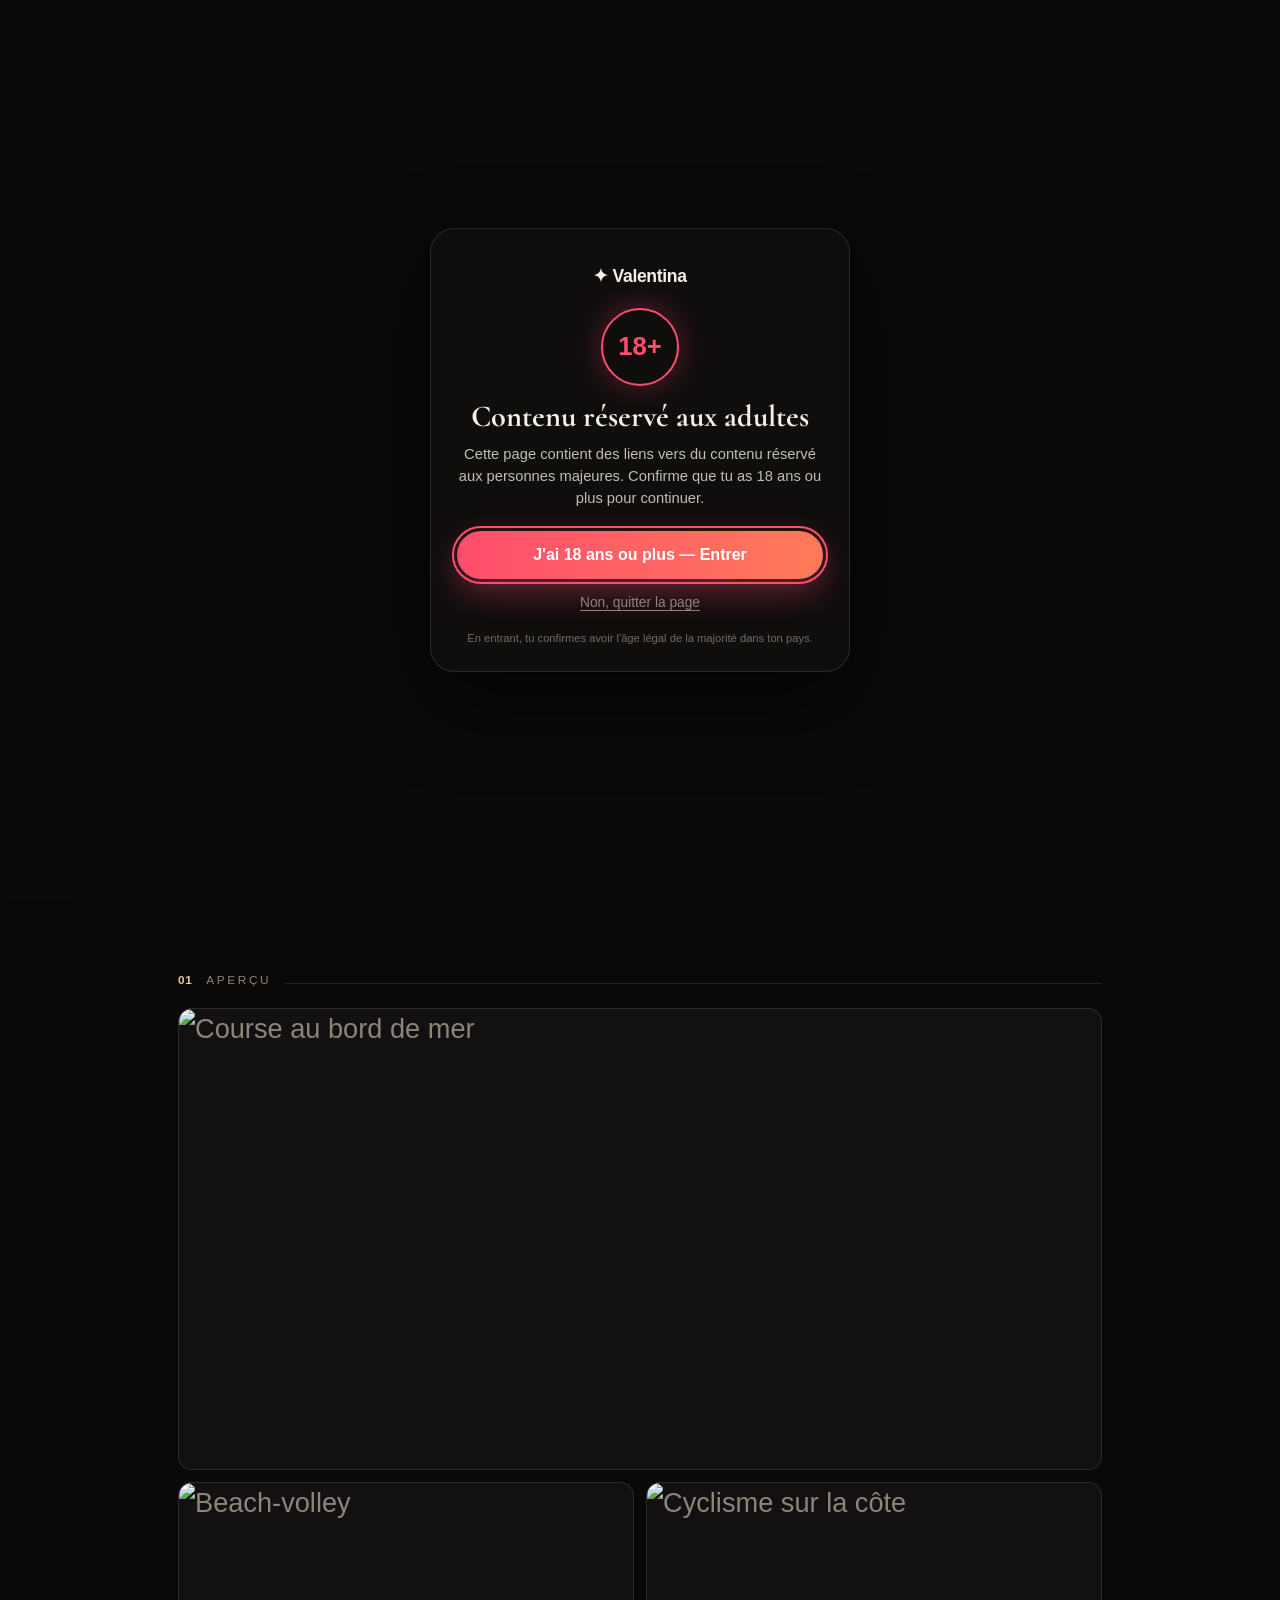
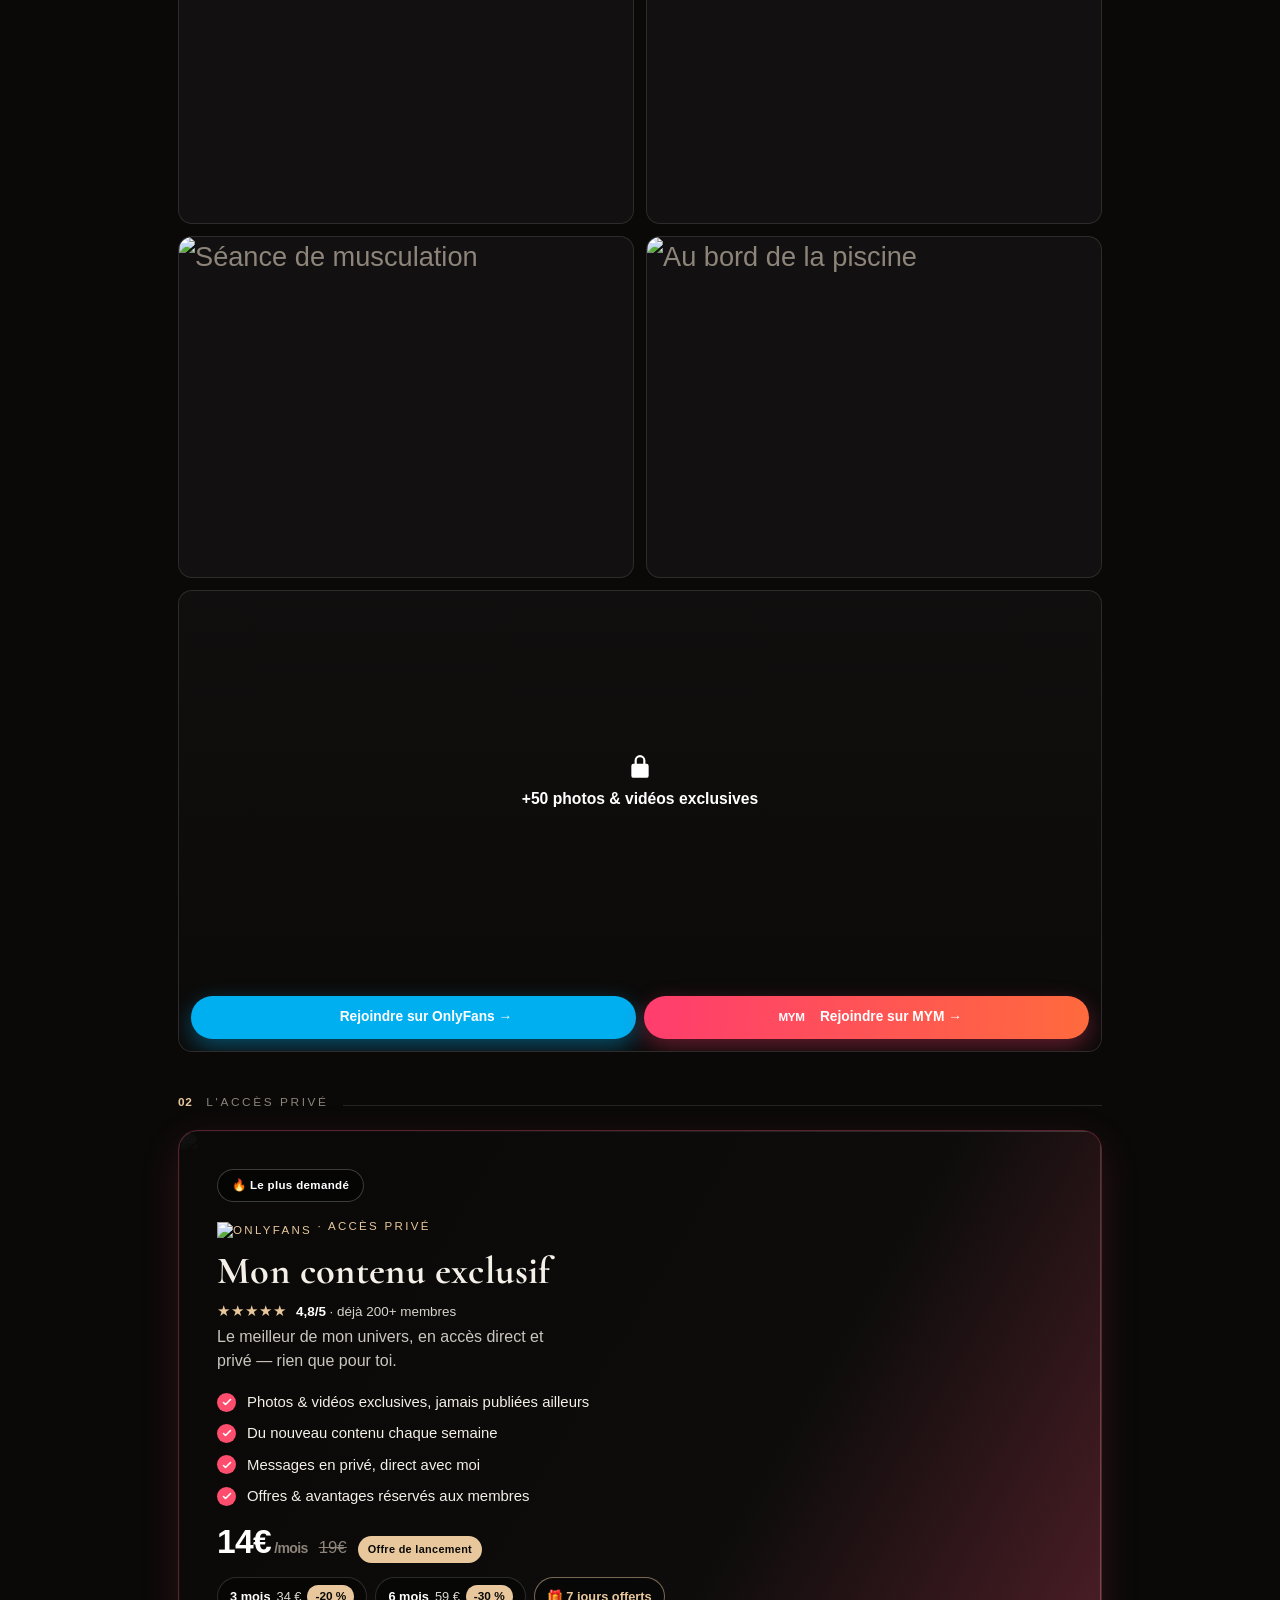
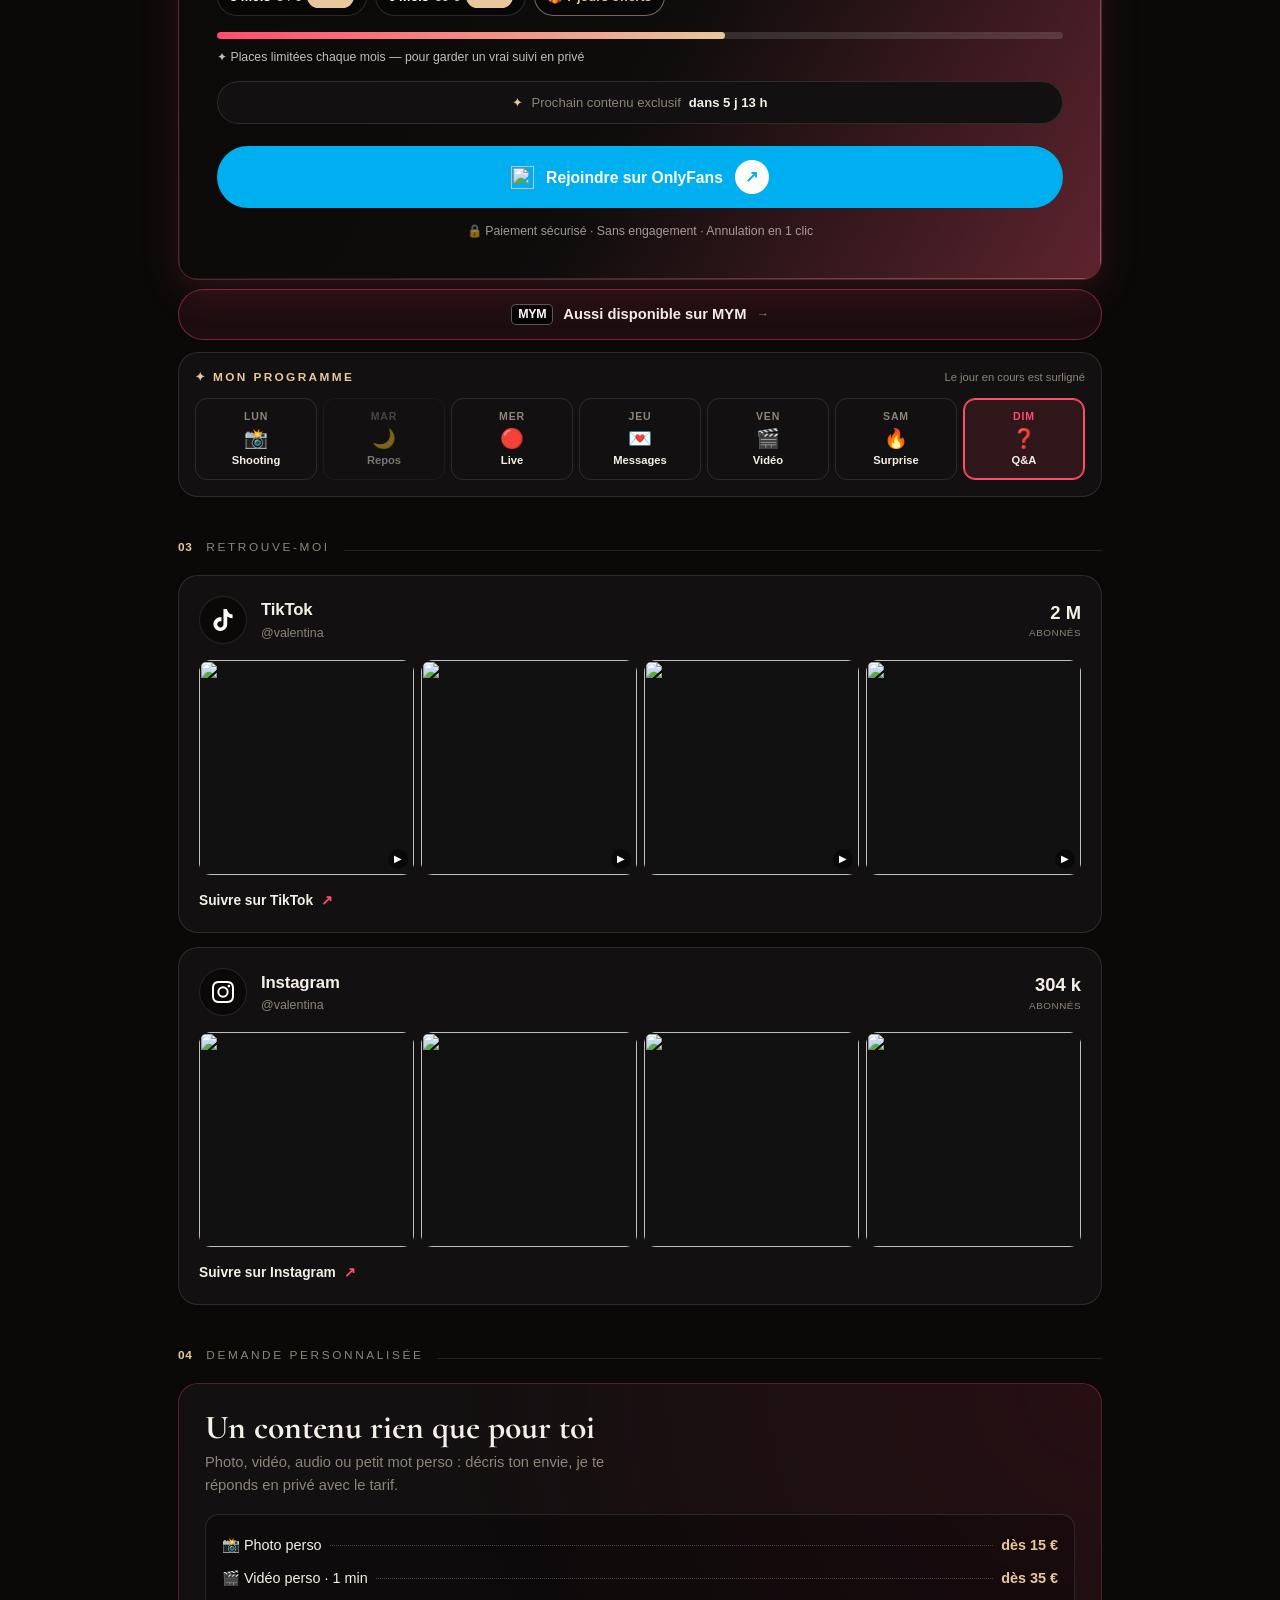
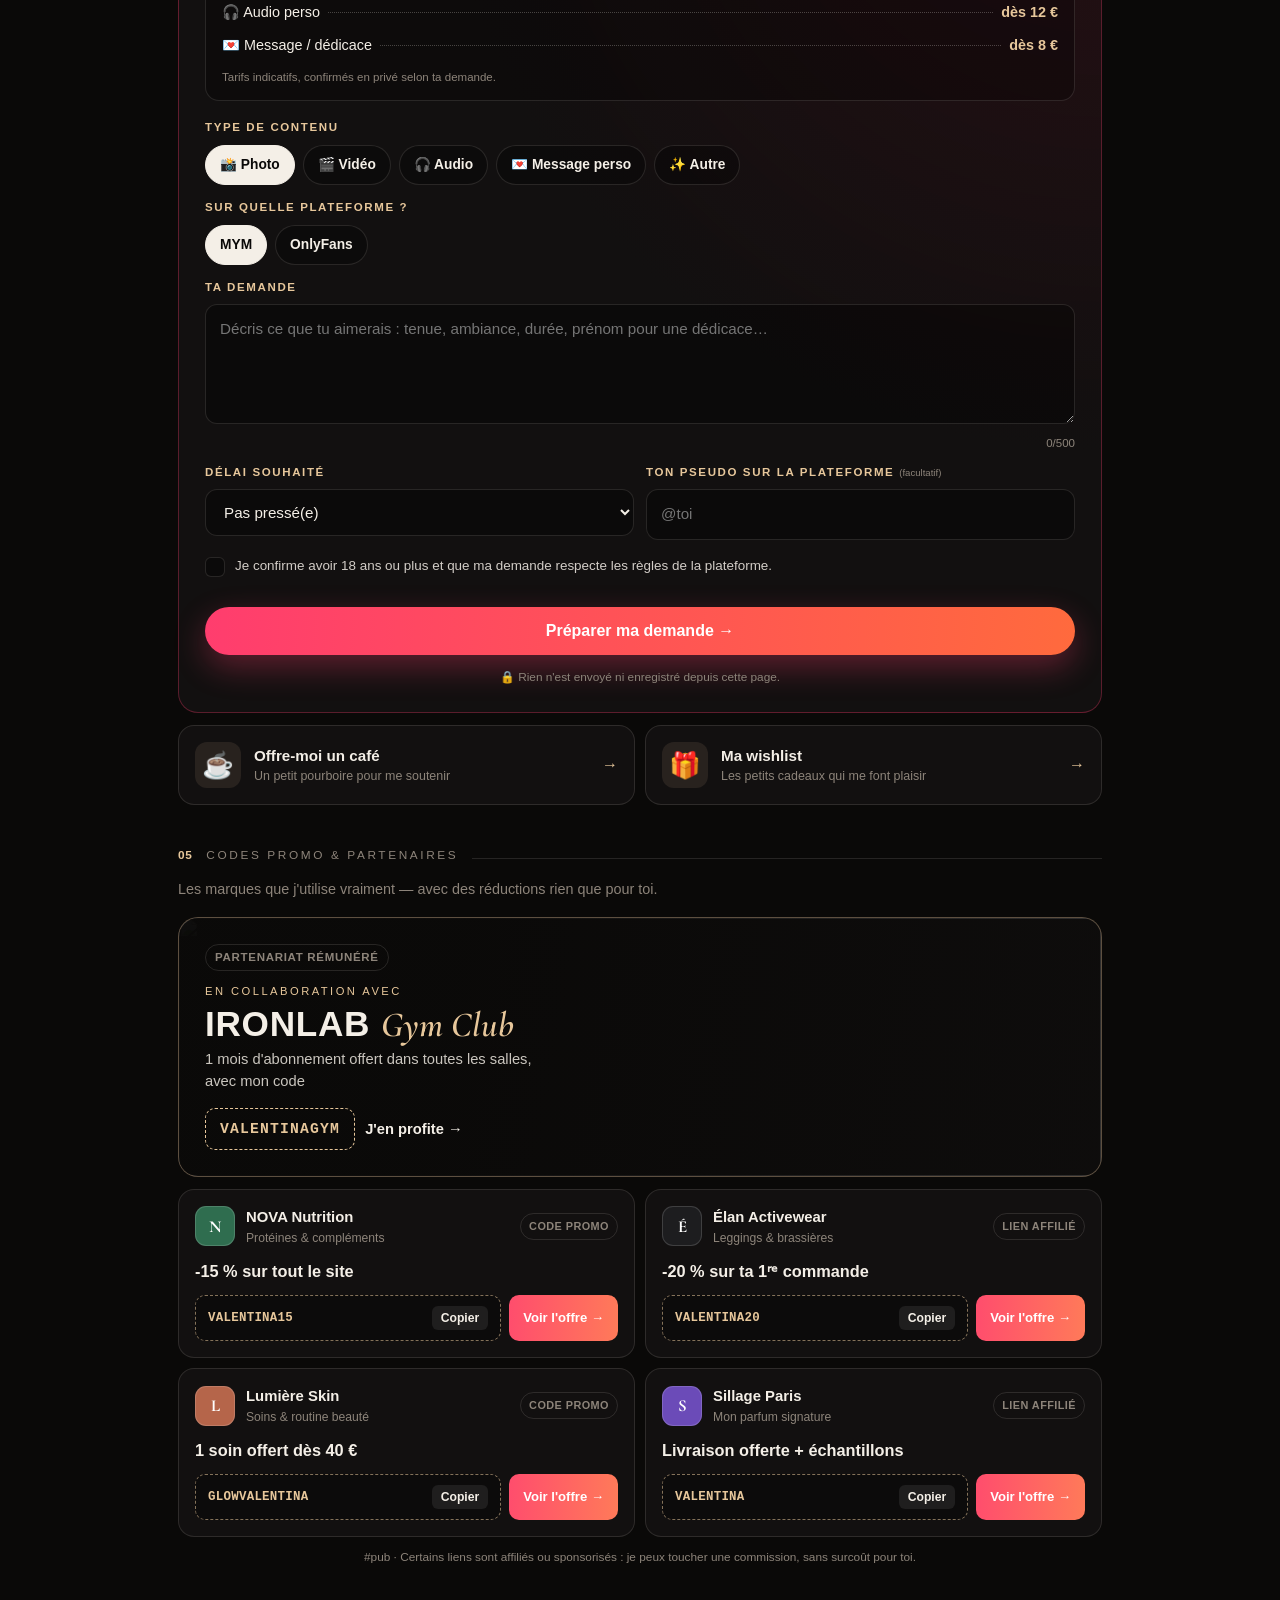
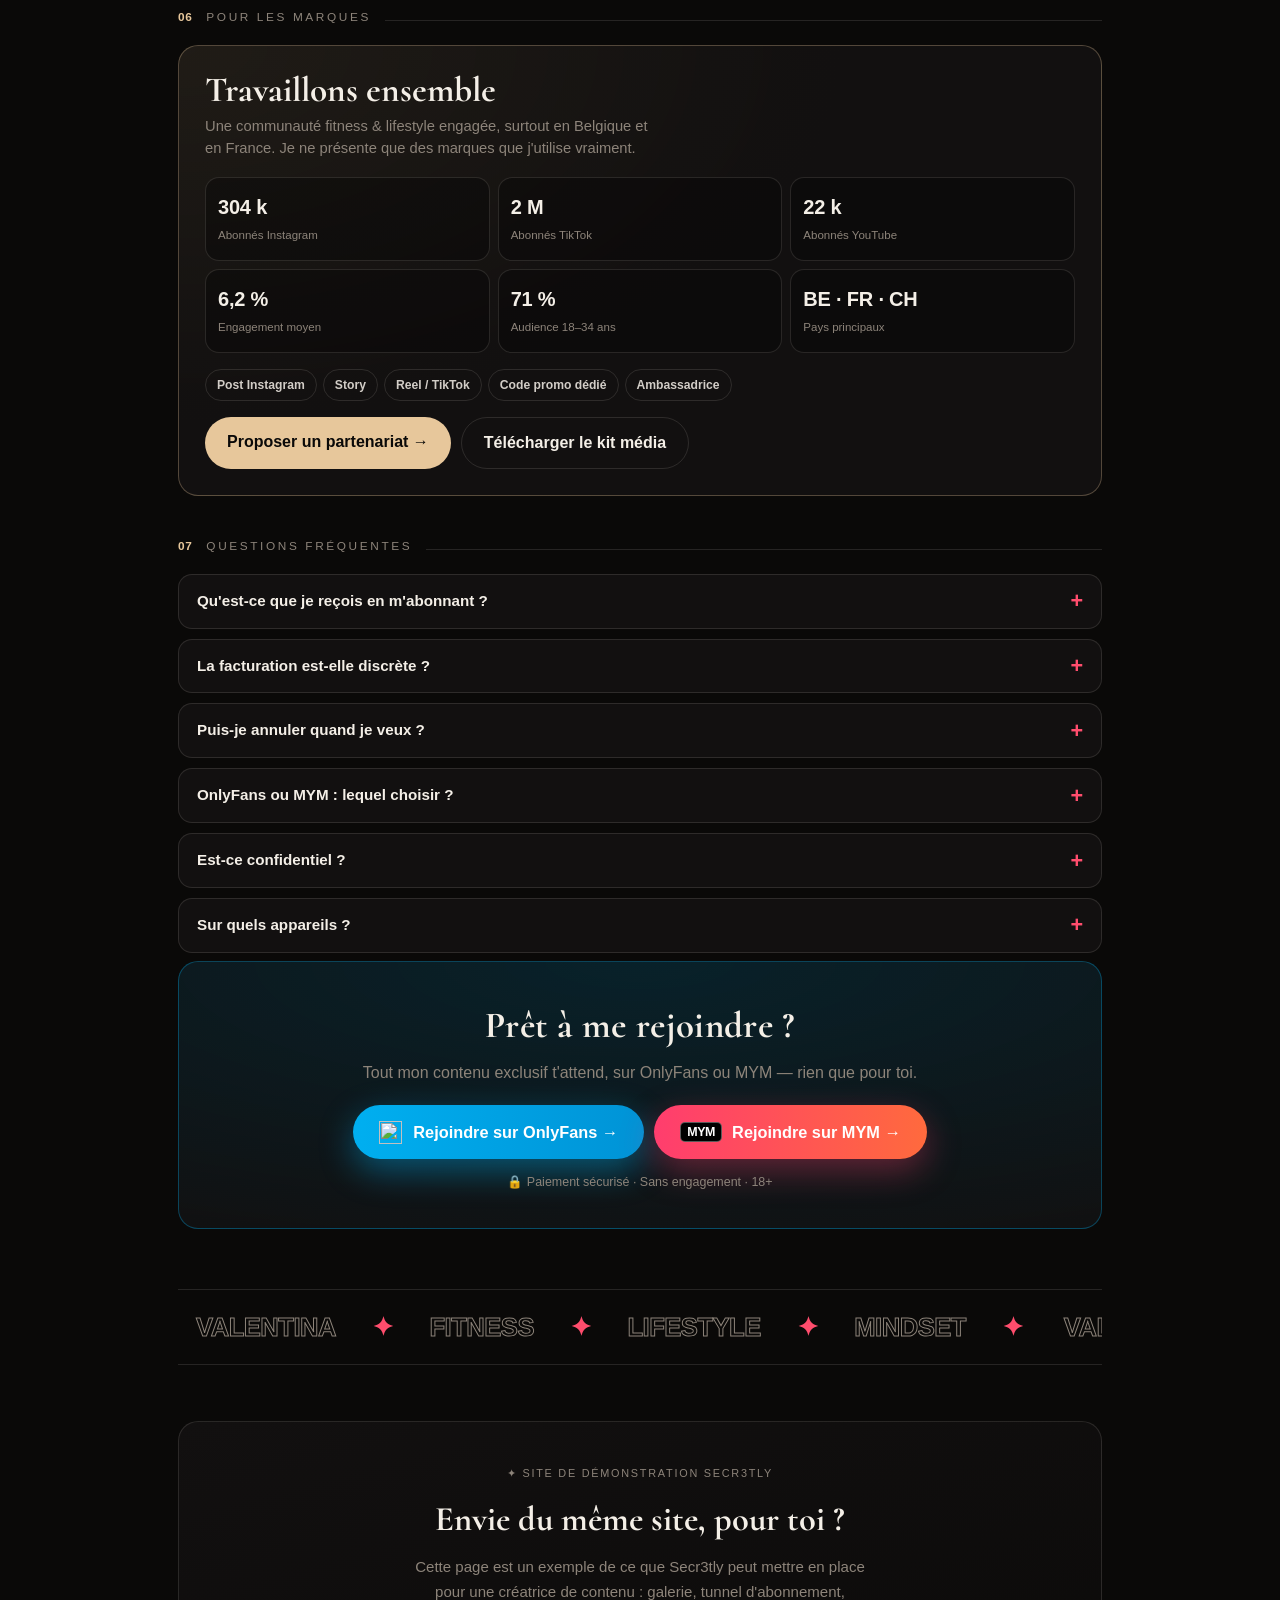
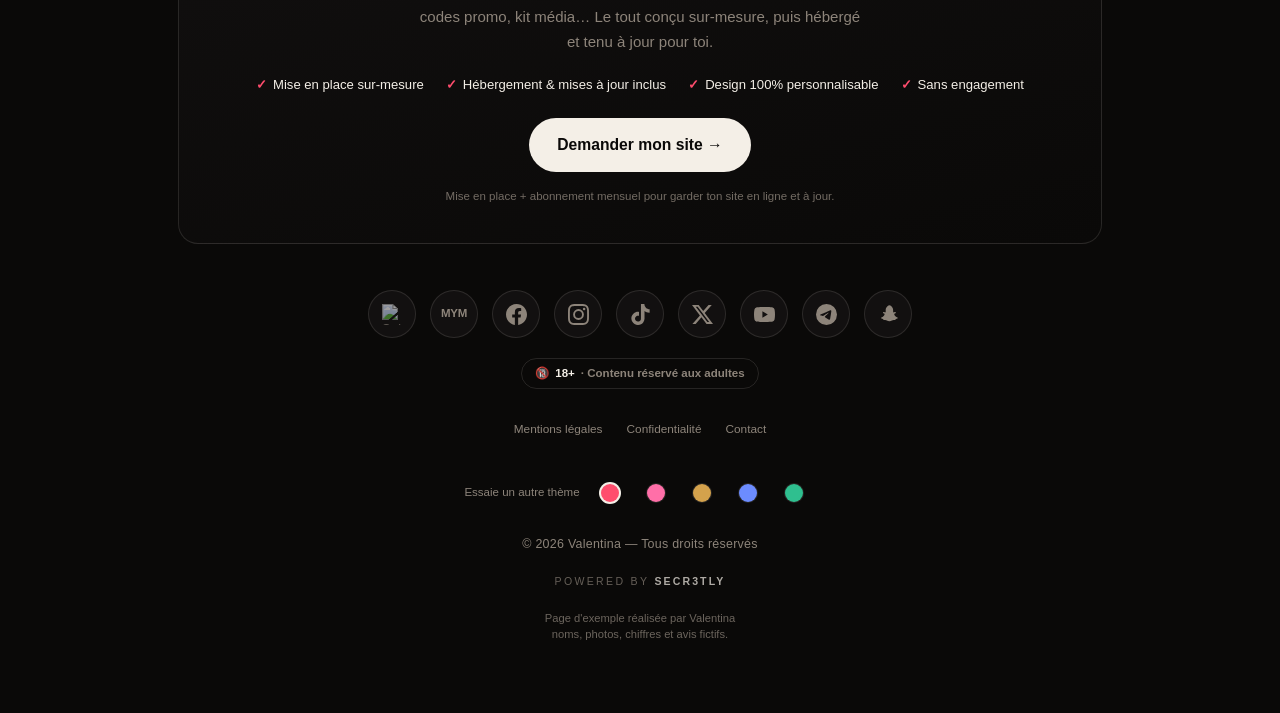
==== commit 40cbf2fc: "Fix flou du teaser verrouillé + retrait des réseaux non développés - La photo floutée du teaser (« +" ====
--- a/index.html
+++ b/index.html
@@ -458,7 +458,7 @@
 .cell.reveal{opacity:0;transform:none}
 .cell.reveal>picture img{transition:transform .6s cubic-bezier(.2,.7,.2,1),filter .6s ease}
 .cell.reveal.in{opacity:1;animation:cellIn .85s cubic-bezier(.16,1,.3,1) backwards}
-.cell.reveal.in>picture img{animation:cellImgIn 1.05s cubic-bezier(.16,1,.3,1) backwards}
+.cell.reveal.in:not(.lock)>picture img{animation:cellImgIn 1.05s cubic-bezier(.16,1,.3,1) backwards}
 /* léger décalage entre les deux photos d'une même rangée, qui entrent en vue ensemble */
 .cell.reveal.land:nth-child(odd){animation-delay:.12s}
 .cell.reveal.land:nth-child(odd)>picture img{animation-delay:.12s}
@@ -667,7 +667,7 @@
 .plat-ic{width:48px;height:48px;border-radius:50%;flex-shrink:0;display:grid;place-items:center;
   background:var(--bg);border:1px solid var(--line);color:#fff;transition:background .25s ease,border-color .25s ease}
 .plat-ic svg{width:22px;height:22px;fill:currentColor}
-.plat-feat:hover .plat-ic,.plat-card:hover .plat-ic{background:linear-gradient(135deg,var(--coral),var(--coral-2));border-color:transparent}
+.plat-feat:hover .plat-ic{background:linear-gradient(135deg,var(--coral),var(--coral-2));border-color:transparent}
 .plat-info{display:flex;flex-direction:column;gap:1px;min-width:0}
 .plat-info b{font-size:1.05rem;font-weight:800;letter-spacing:-.01em}
 .plat-info span{font-size:.78rem;color:var(--muted);overflow:hidden;text-overflow:ellipsis;white-space:nowrap}
@@ -685,21 +685,6 @@
 .plat-cta .arrow{color:var(--coral);transition:transform .3s ease}
 .plat-feat:hover .plat-cta .arrow{transform:translateX(4px)}
 @media(max-width:520px){.plat-preview{gap:5px}.plat-feat{padding:16px}}
-
-.plat-more{display:grid;grid-template-columns:repeat(auto-fit,minmax(240px,1fr));gap:12px}
-.plat-card{position:relative;display:flex;align-items:center;gap:14px;padding:16px;border-radius:16px;
-  background:var(--bg-soft);border:1px solid var(--line);
-  transition:transform .25s cubic-bezier(.2,.7,.2,1),border-color .25s ease,box-shadow .25s ease}
-.plat-card:hover{transform:translateY(-3px);border-color:rgba(var(--coral-rgb),.4);box-shadow:0 14px 34px rgba(0,0,0,.28)}
-.plat-card .plat-ic{width:44px;height:44px}
-.plat-card .plat-count{font-size:.92rem;font-weight:800}
-.plat-card .arrow{font-size:1.05rem;color:var(--muted);flex-shrink:0;transition:transform .3s ease,color .3s ease}
-.plat-card:hover .arrow{transform:translateX(4px);color:var(--coral)}
-@media(max-width:520px){.plat-more{grid-template-columns:repeat(3,1fr);gap:8px}
-  .plat-card{flex-direction:column;text-align:center;padding:14px 6px;gap:7px}
-  .plat-card .plat-info{align-items:center}.plat-card .plat-info span{display:none}
-  .plat-card .plat-count{margin-left:0}.plat-card .plat-count b{font-size:.8rem}
-  .plat-card .arrow{display:none}}
 
 /* ============ OFFRES GROUPÉES ============ */
 .bundles{display:flex;flex-wrap:wrap;gap:8px;margin:14px 0 2px}
@@ -1010,40 +995,6 @@
         </div>
         <a class="plat-cta" href="#" data-link="instagram" target="_blank" rel="noopener">Suivre sur Instagram <span class="arrow">↗</span></a>
       </div>
-
-      <!-- ✏️ Autres réseaux : remplace chaque href="#" et les chiffres par tes vrais liens/abonnés -->
-      <div class="plat-more">
-        <a class="plat-card" href="#" data-link="facebook" target="_blank" rel="noopener">
-          <span class="plat-ic"><svg viewBox="0 0 24 24" aria-hidden="true"><use href="#i3"/></svg></span>
-          <span class="plat-info"><b>Facebook</b><span>Ma page</span></span>
-          <span class="plat-count"><b class="n" data-target="18" data-suffix=" k">0 k</b></span>
-          <span class="arrow">↗</span>
-        </a>
-        <a class="plat-card" href="#" data-link="youtube" target="_blank" rel="noopener">
-          <span class="plat-ic"><svg viewBox="0 0 24 24" aria-hidden="true"><use href="#i6"/></svg></span>
-          <span class="plat-info"><b>YouTube</b><span>Vlogs &amp; entraînements</span></span>
-          <span class="plat-count"><b class="n" data-target="22" data-suffix=" k">0 k</b></span>
-          <span class="arrow">↗</span>
-        </a>
-        <a class="plat-card" href="#" data-link="x" target="_blank" rel="noopener">
-          <span class="plat-ic"><svg viewBox="0 0 24 24" aria-hidden="true"><path d="M18.9 1.15h3.68l-8.04 9.19L24 22.85h-7.41l-5.8-7.58-6.64 7.58H.46l8.6-9.83L0 1.15h7.6l5.24 6.93zM17.6 20.65h2.04L6.49 3.24H4.3z"/></svg></span>
-          <span class="plat-info"><b>X</b><span>Actus &amp; teasers</span></span>
-          <span class="plat-count"><b class="n" data-target="9" data-suffix=" k">0 k</b></span>
-          <span class="arrow">↗</span>
-        </a>
-        <a class="plat-card" href="#" data-link="telegram" target="_blank" rel="noopener">
-          <span class="plat-ic"><svg viewBox="0 0 24 24" aria-hidden="true"><use href="#i5"/></svg></span>
-          <span class="plat-info"><b>Telegram</b><span>Communauté privée</span></span>
-          <span class="plat-count"><b class="n" data-target="3.4" data-dec="1" data-suffix=" k">0 k</b></span>
-          <span class="arrow">↗</span>
-        </a>
-        <a class="plat-card" href="#" data-link="snapchat" target="_blank" rel="noopener">
-          <span class="plat-ic"><svg viewBox="0 0 24 24" aria-hidden="true"><use href="#i7"/></svg></span>
-          <span class="plat-info"><b>Snapchat</b><span>Stories du jour</span></span>
-          <span class="plat-count"><b class="n" data-target="12" data-suffix=" k">0 k</b></span>
-          <span class="arrow">↗</span>
-        </a>
-      </div>
     </div>
 
     <!-- Visionneuse des publications -->
@@ -1532,7 +1483,7 @@
       var vip=document.getElementById('magnet');
       if(vip) vip.addEventListener('click',function(){ev('contenu-exclusif','Clic contenu exclusif');});
       // Liens réseaux (section 02) + logos du footer
-      document.querySelectorAll('.platforms .plat-top, .platforms .plat-cta, .platforms .plat-card, footer .socials a').forEach(function(a){
+      document.querySelectorAll('.platforms .plat-top, .platforms .plat-cta, footer .socials a').forEach(function(a){
         a.addEventListener('click',function(){
           var n=(a.querySelector('.plat-info b')||a).getAttribute('aria-label')
                 || (a.querySelector('.plat-info b')&&a.querySelector('.plat-info b').textContent)
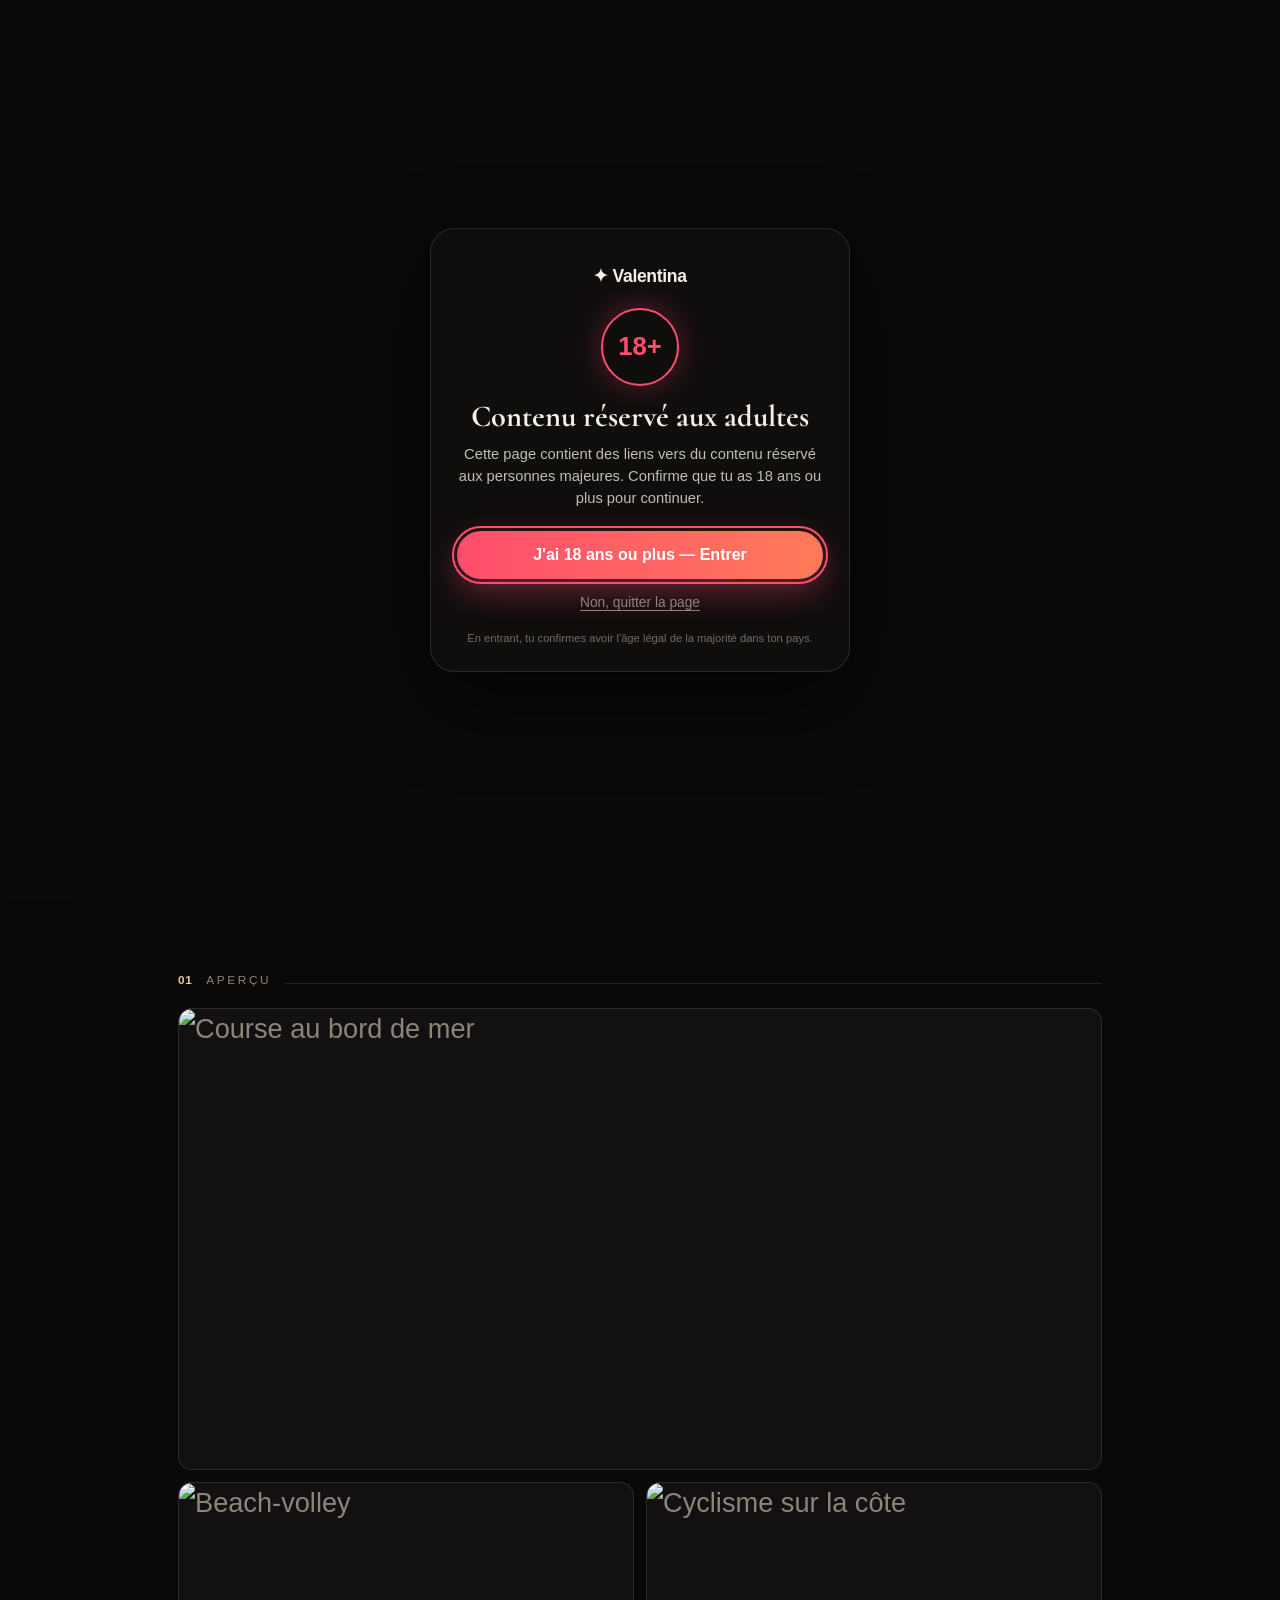
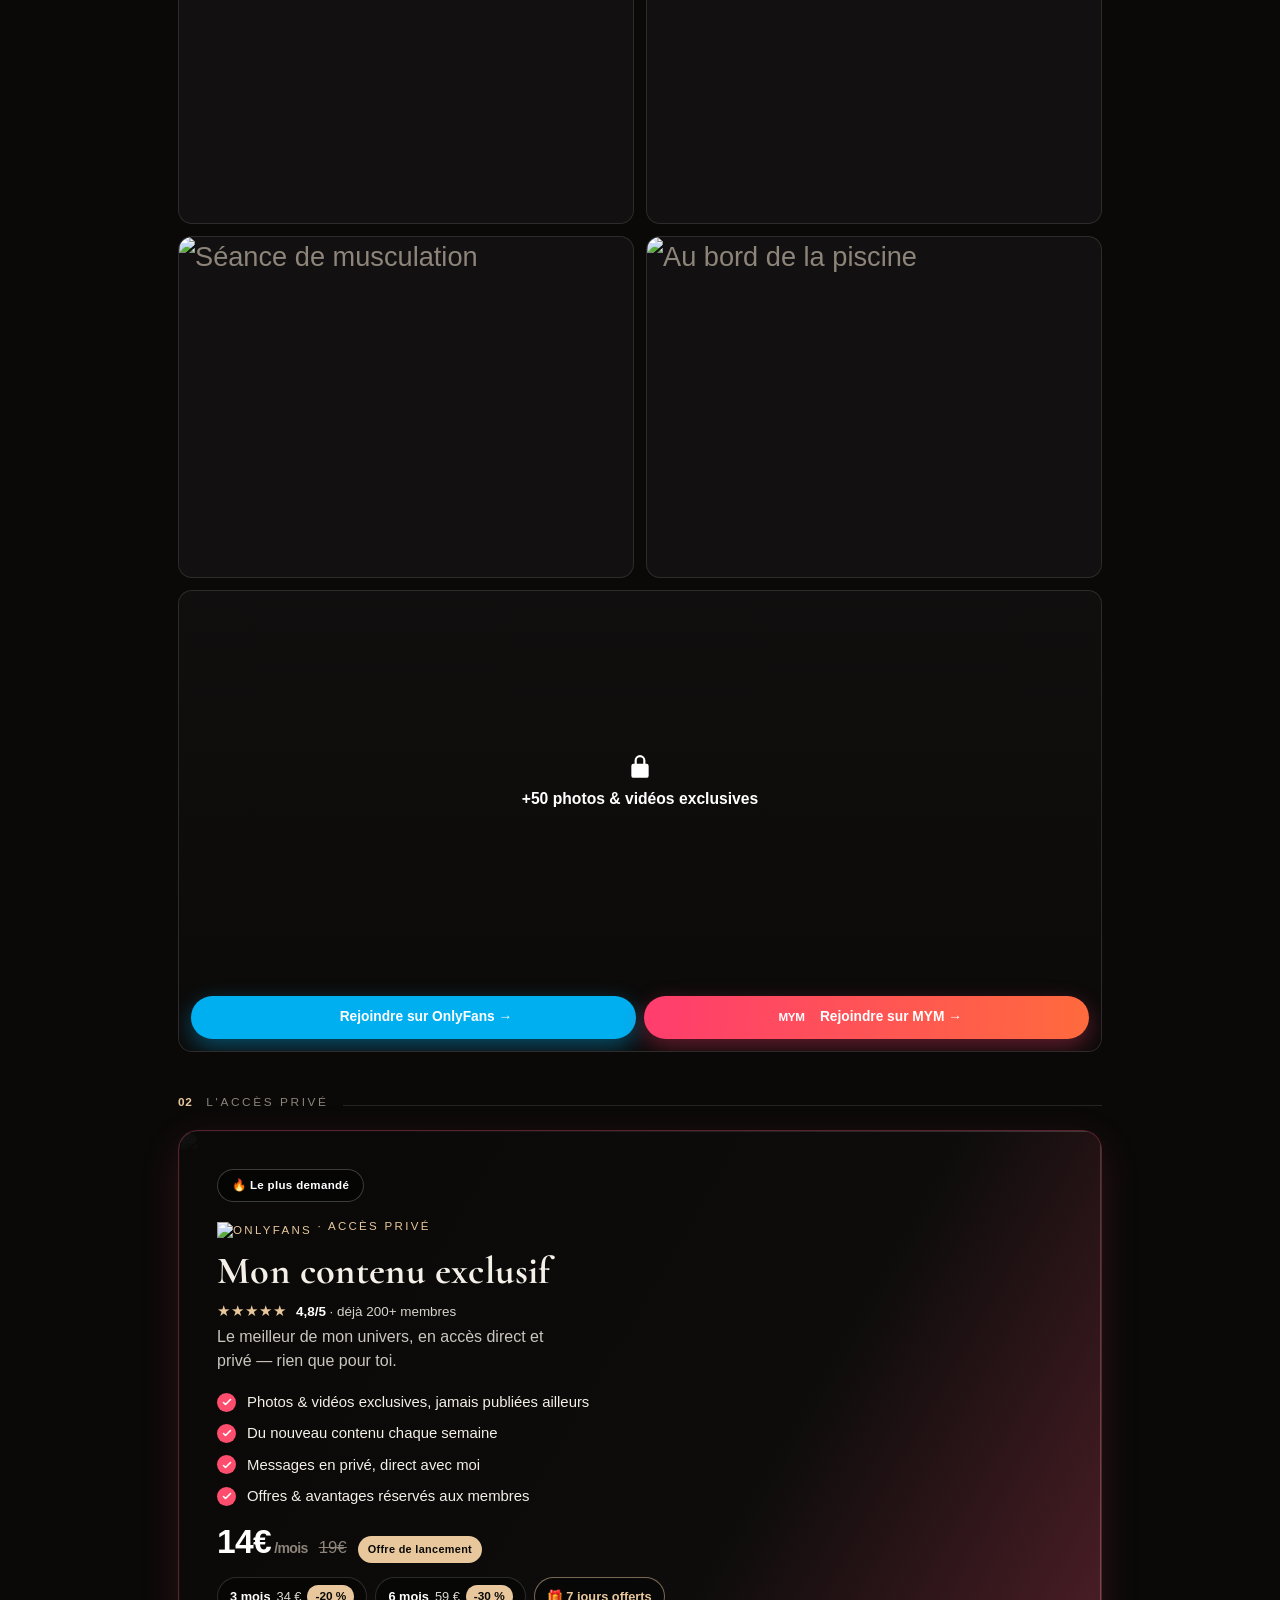
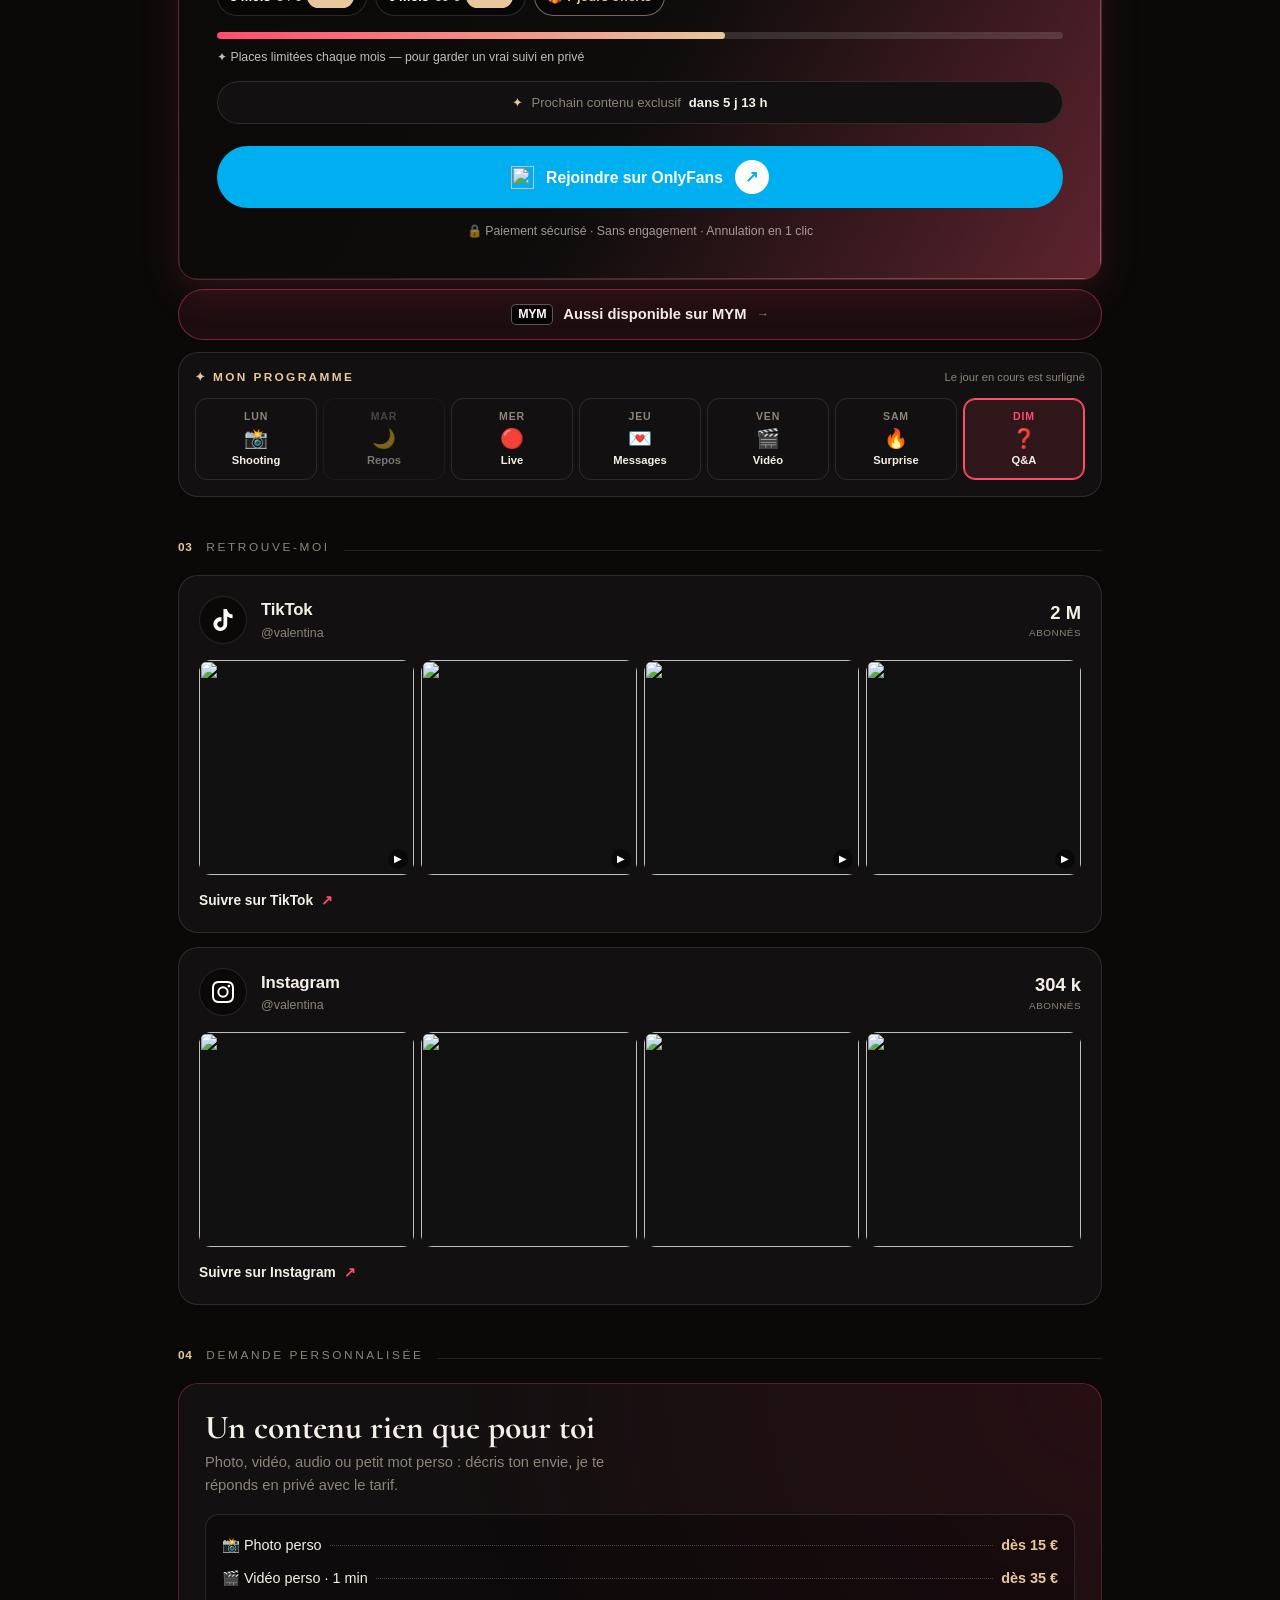
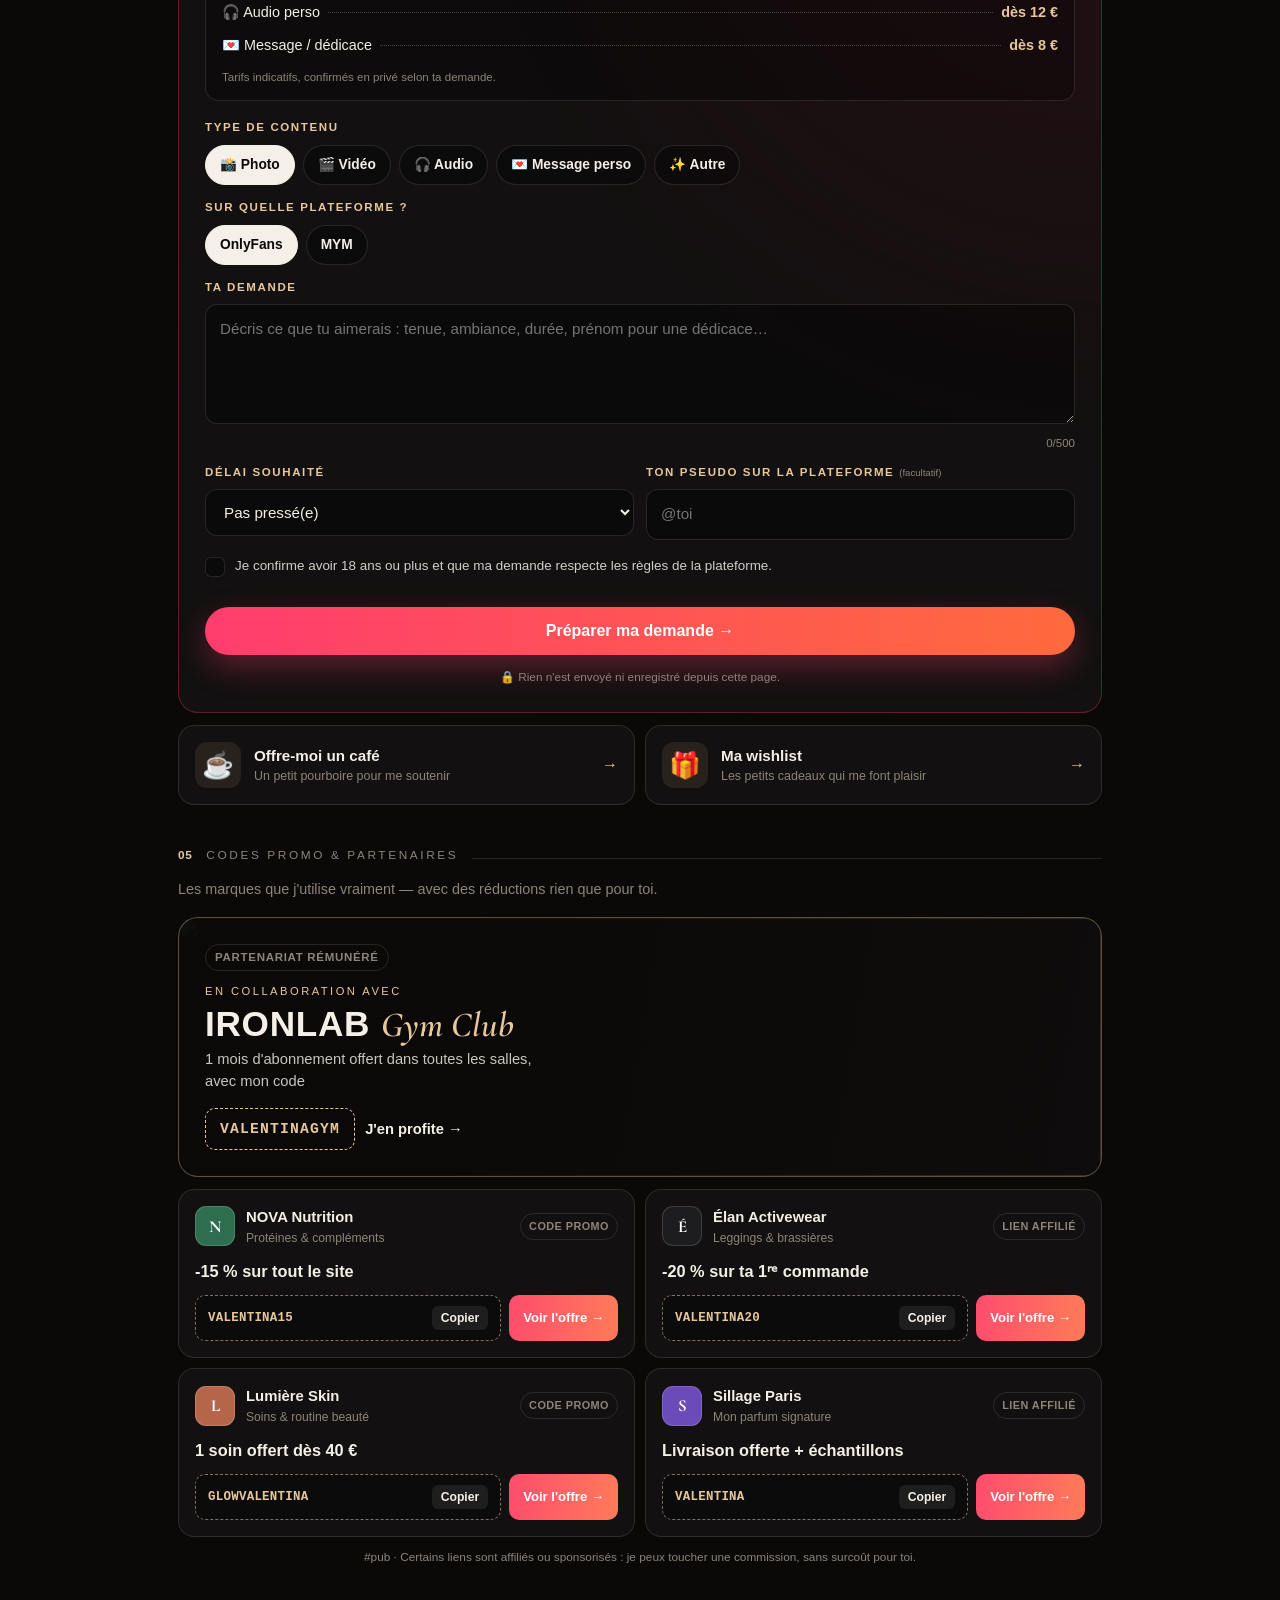
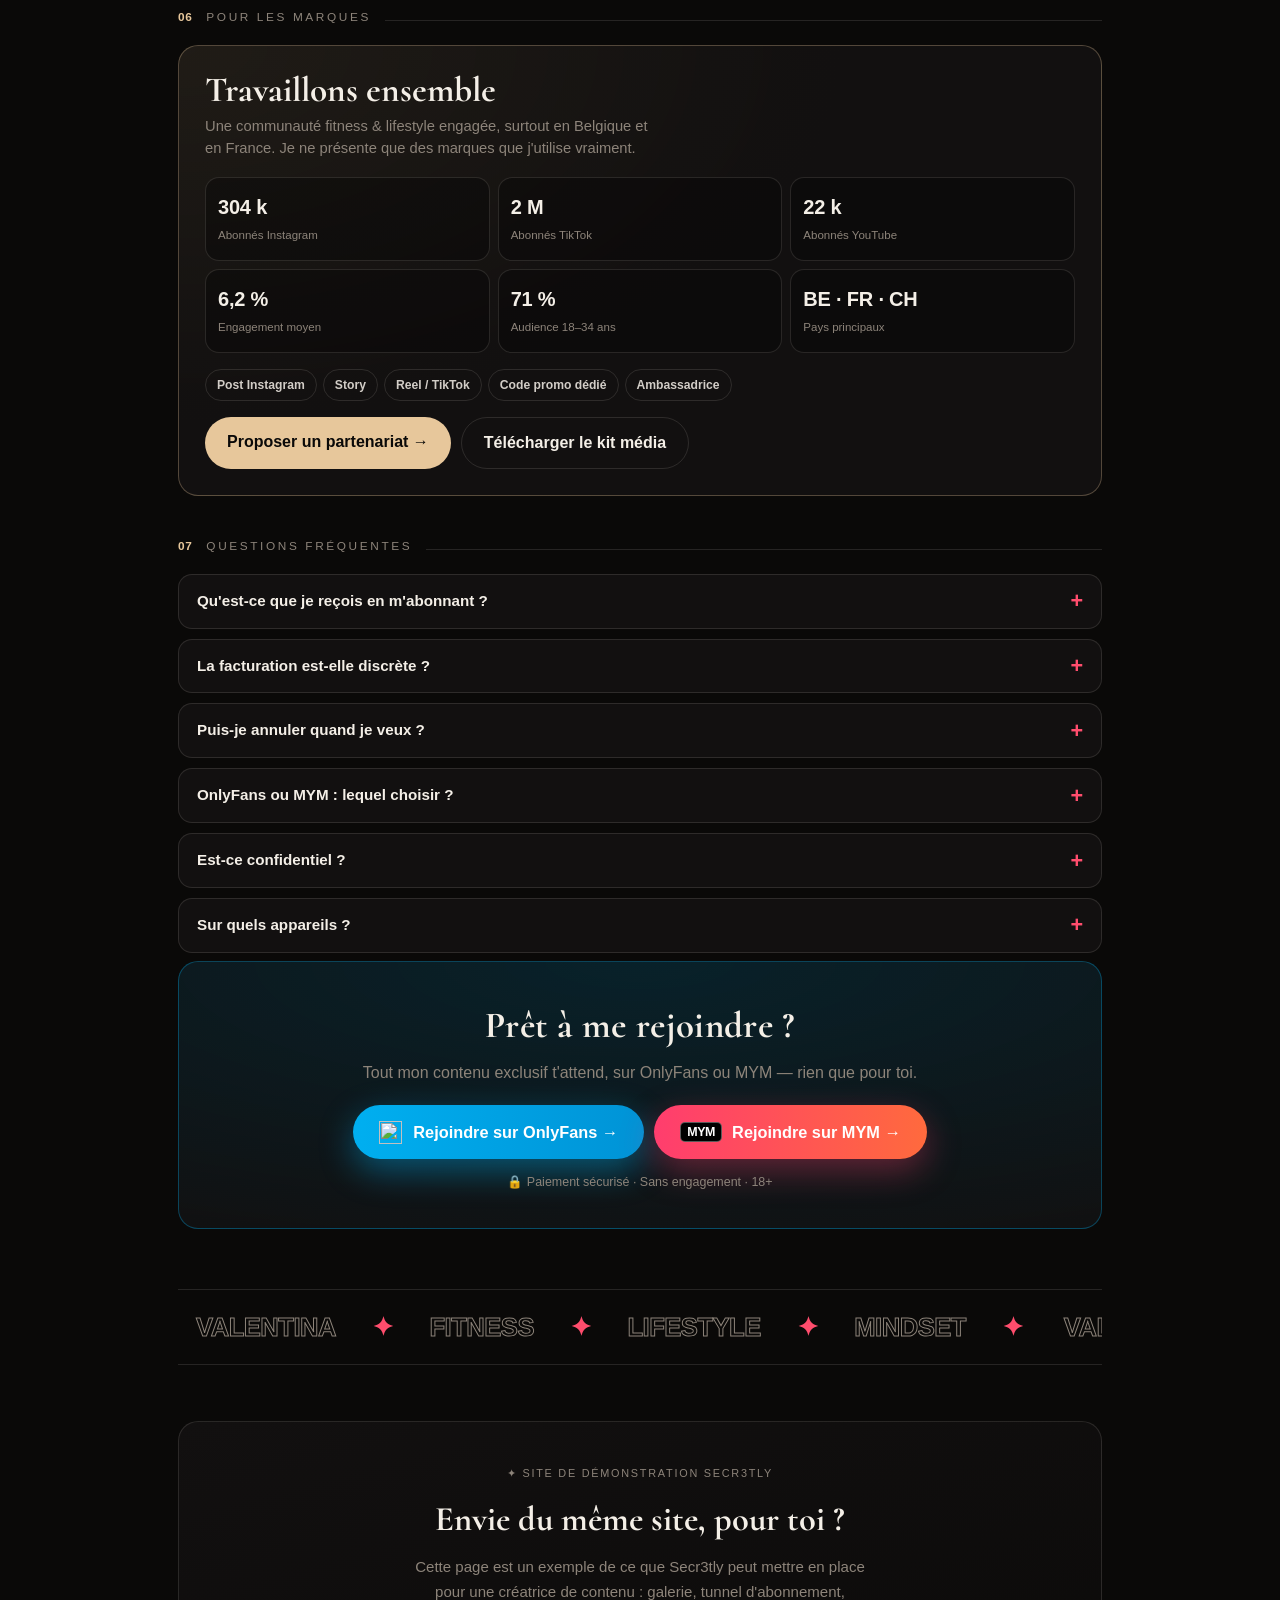
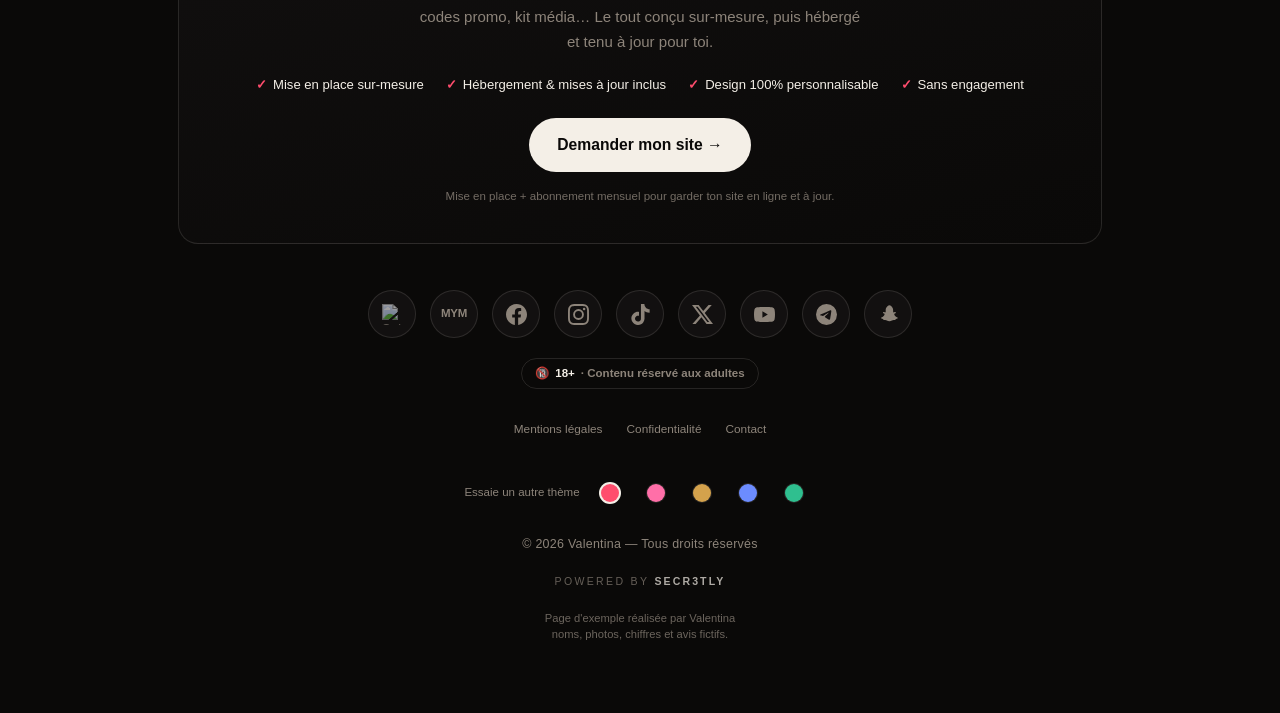
==== commit e99d8fbf: "Audit complet des sections restantes + cohérence OnlyFans/MYM Revue section par section (Aperçu, Acc" ====
--- a/index.html
+++ b/index.html
@@ -1041,8 +1041,8 @@
       <fieldset class="cu-f">
         <legend>Sur quelle plateforme&nbsp;?</legend>
         <div class="chips">
-          <label><input type="radio" name="plat" value="MYM" checked><span>MYM</span></label>
-          <label><input type="radio" name="plat" value="OnlyFans"><span>OnlyFans</span></label>
+          <label><input type="radio" name="plat" value="OnlyFans" checked><span>OnlyFans</span></label>
+          <label><input type="radio" name="plat" value="MYM"><span>MYM</span></label>
         </div>
       </fieldset>
       <label class="cu-l" for="cuMsg">Ta demande</label>
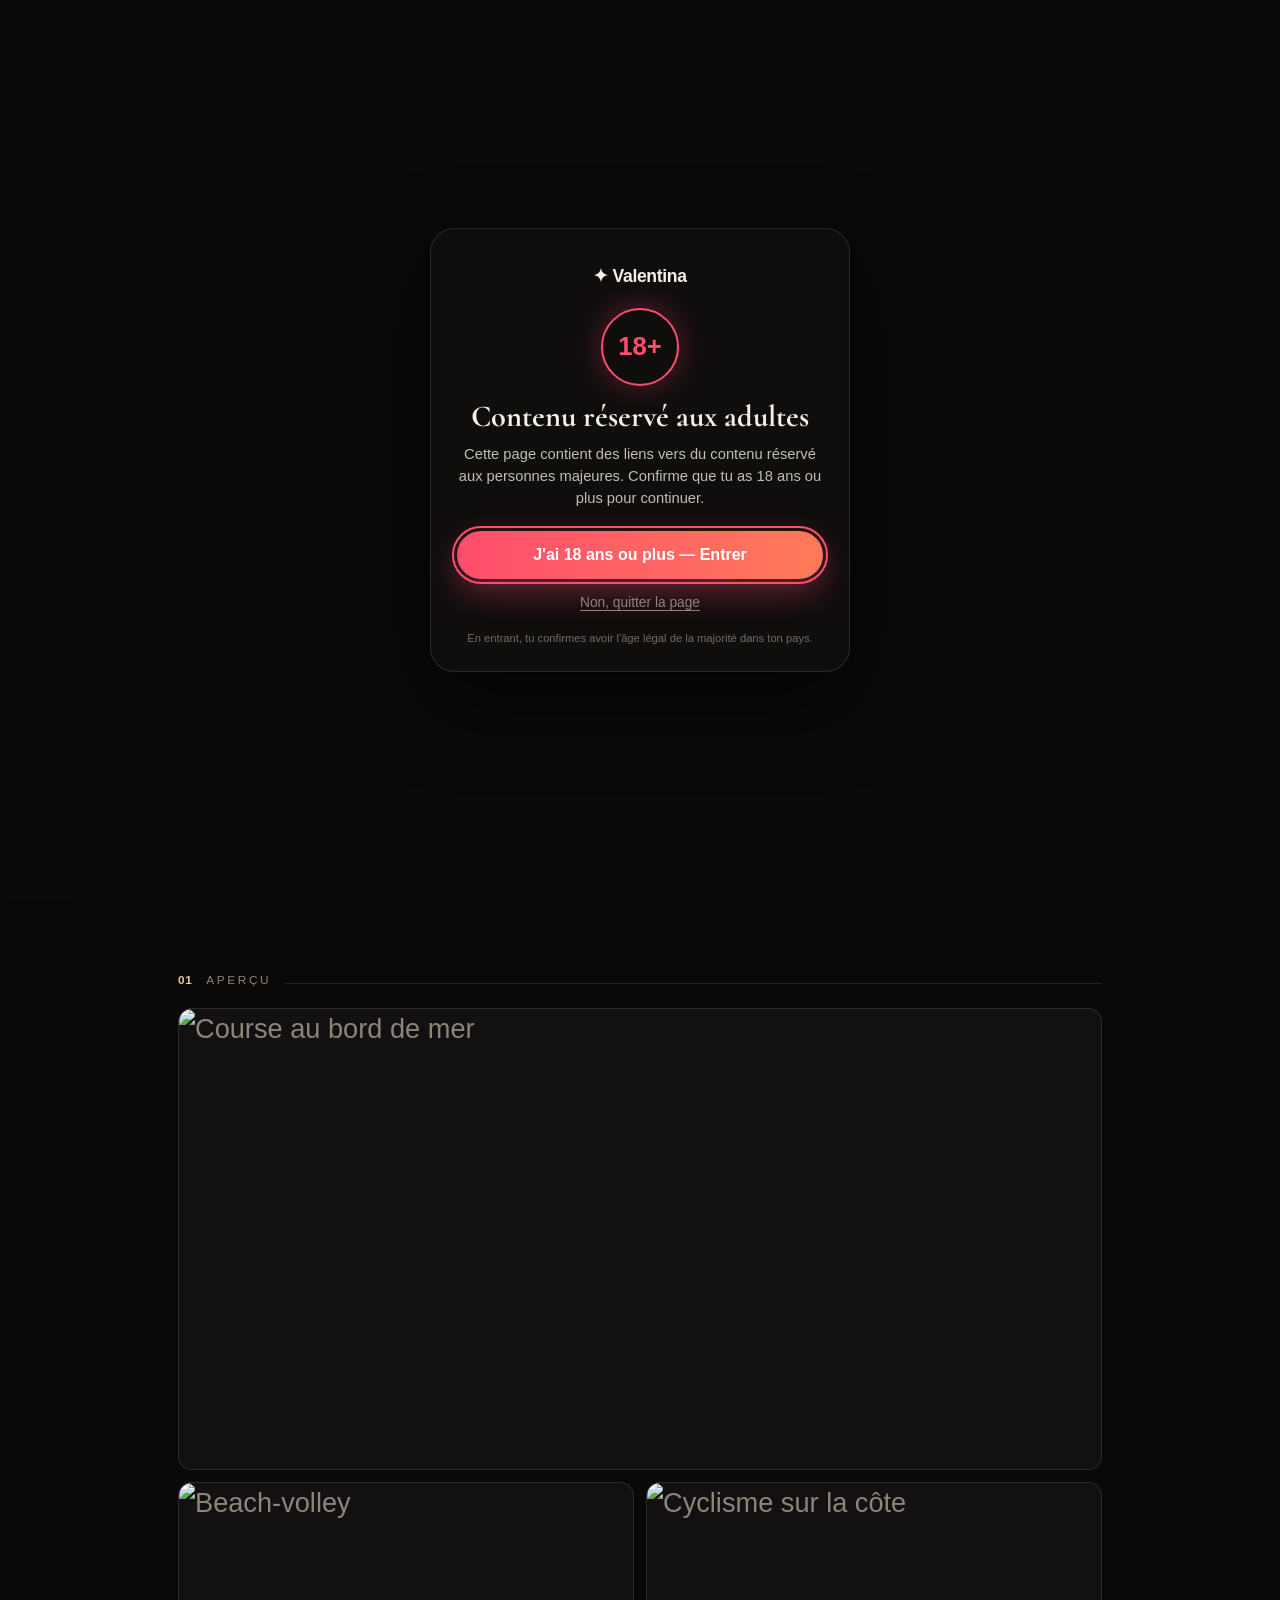
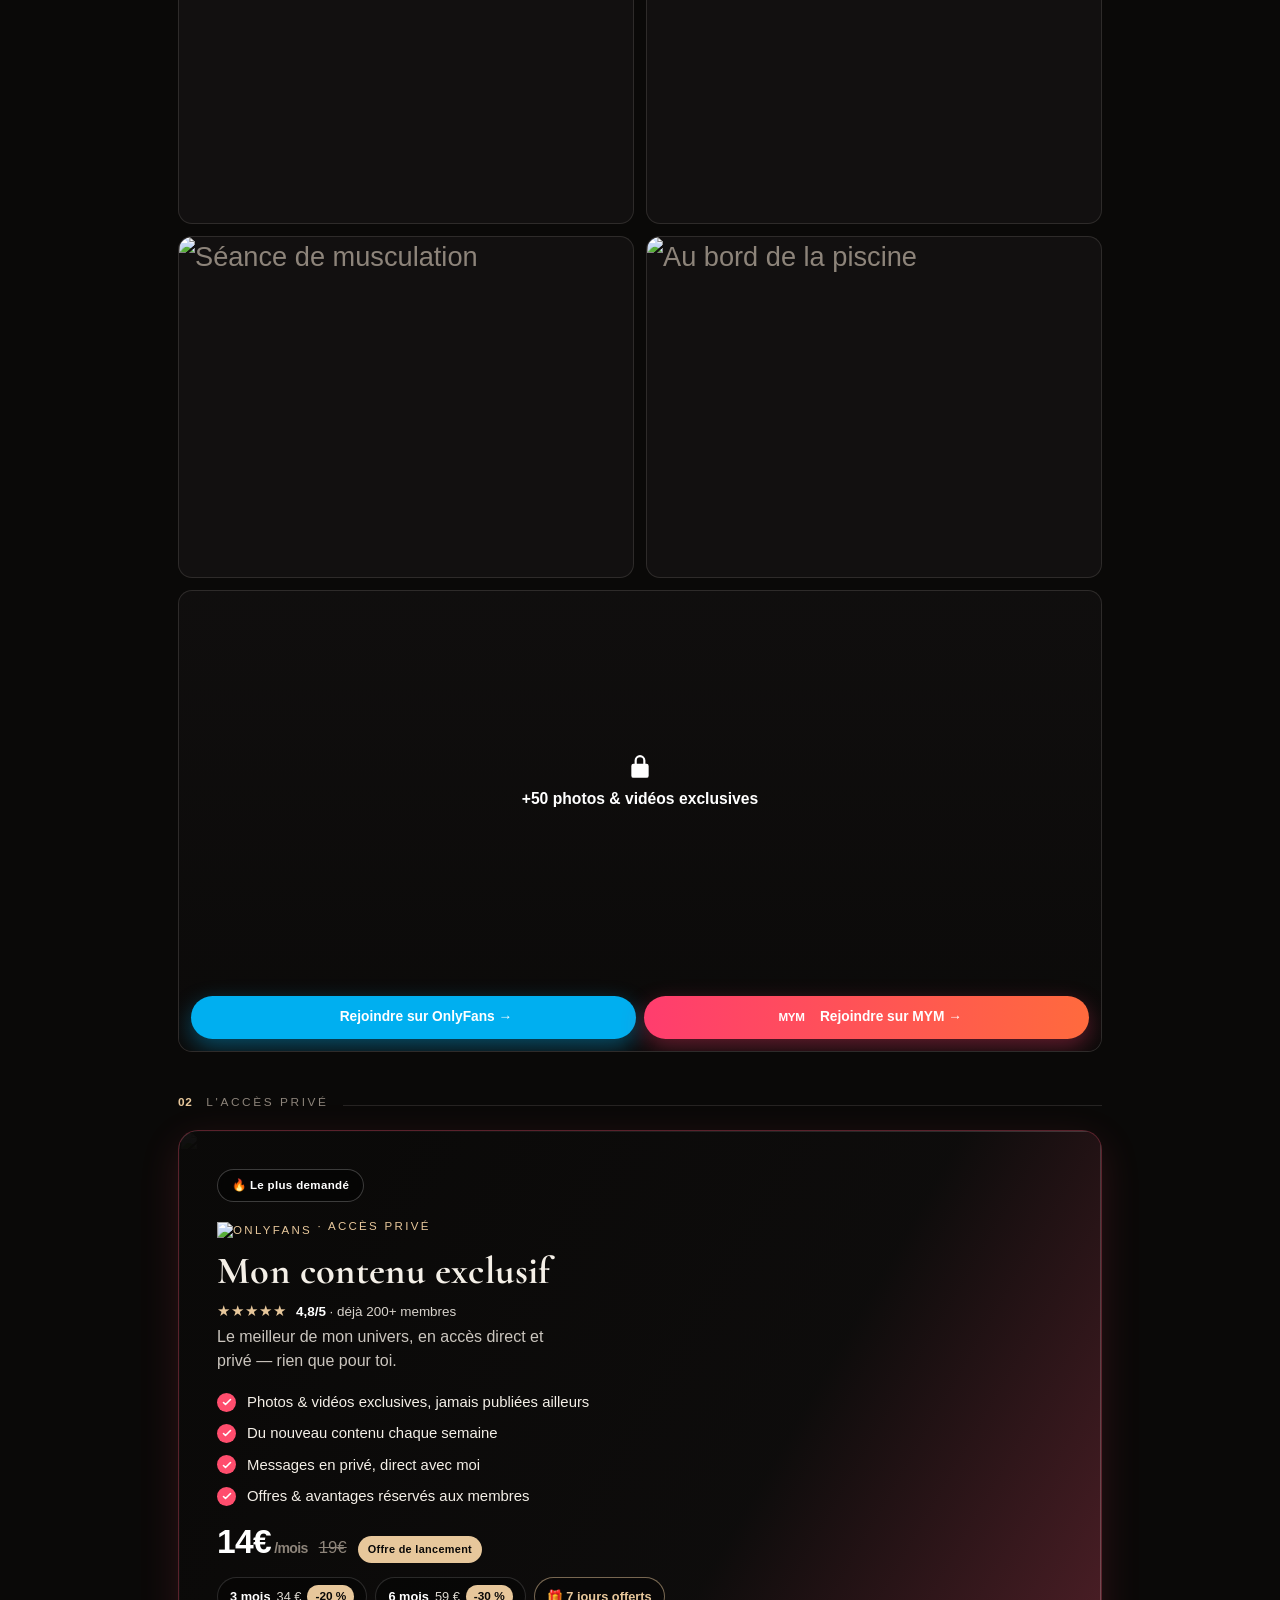
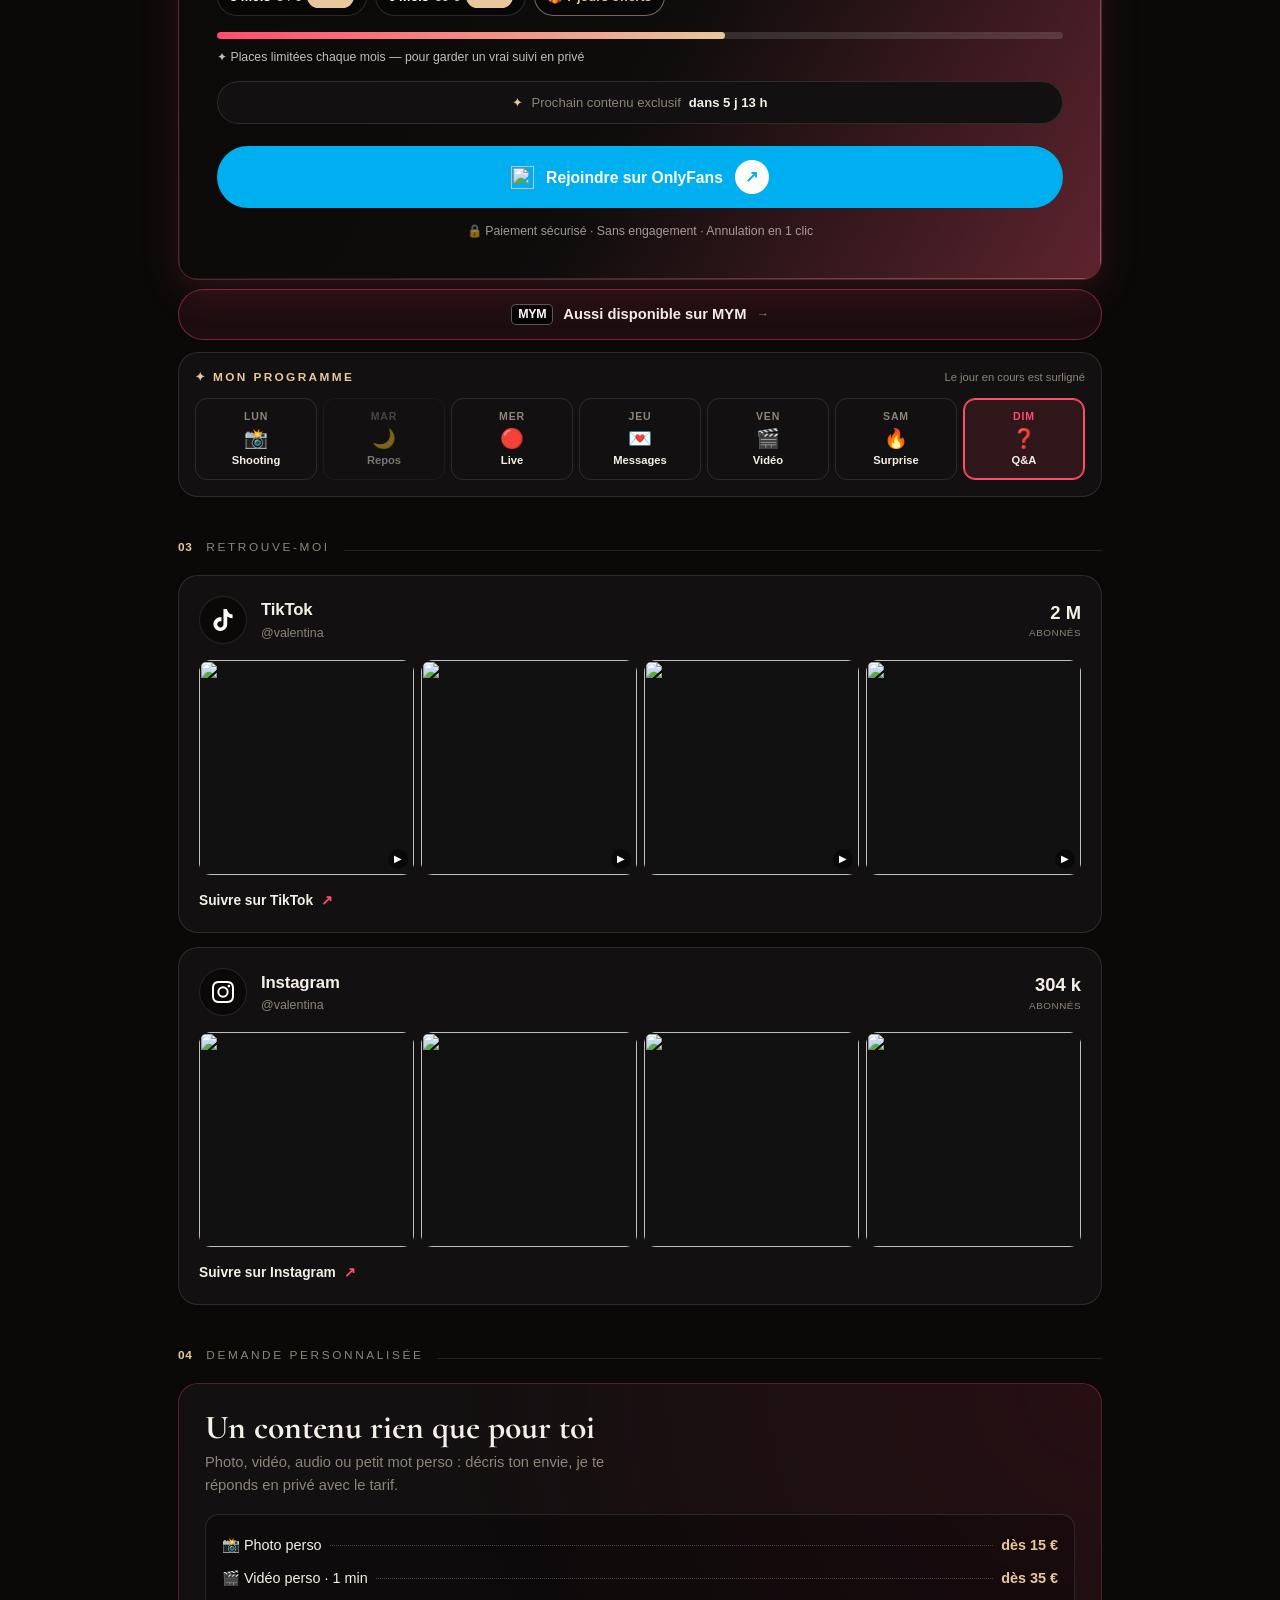
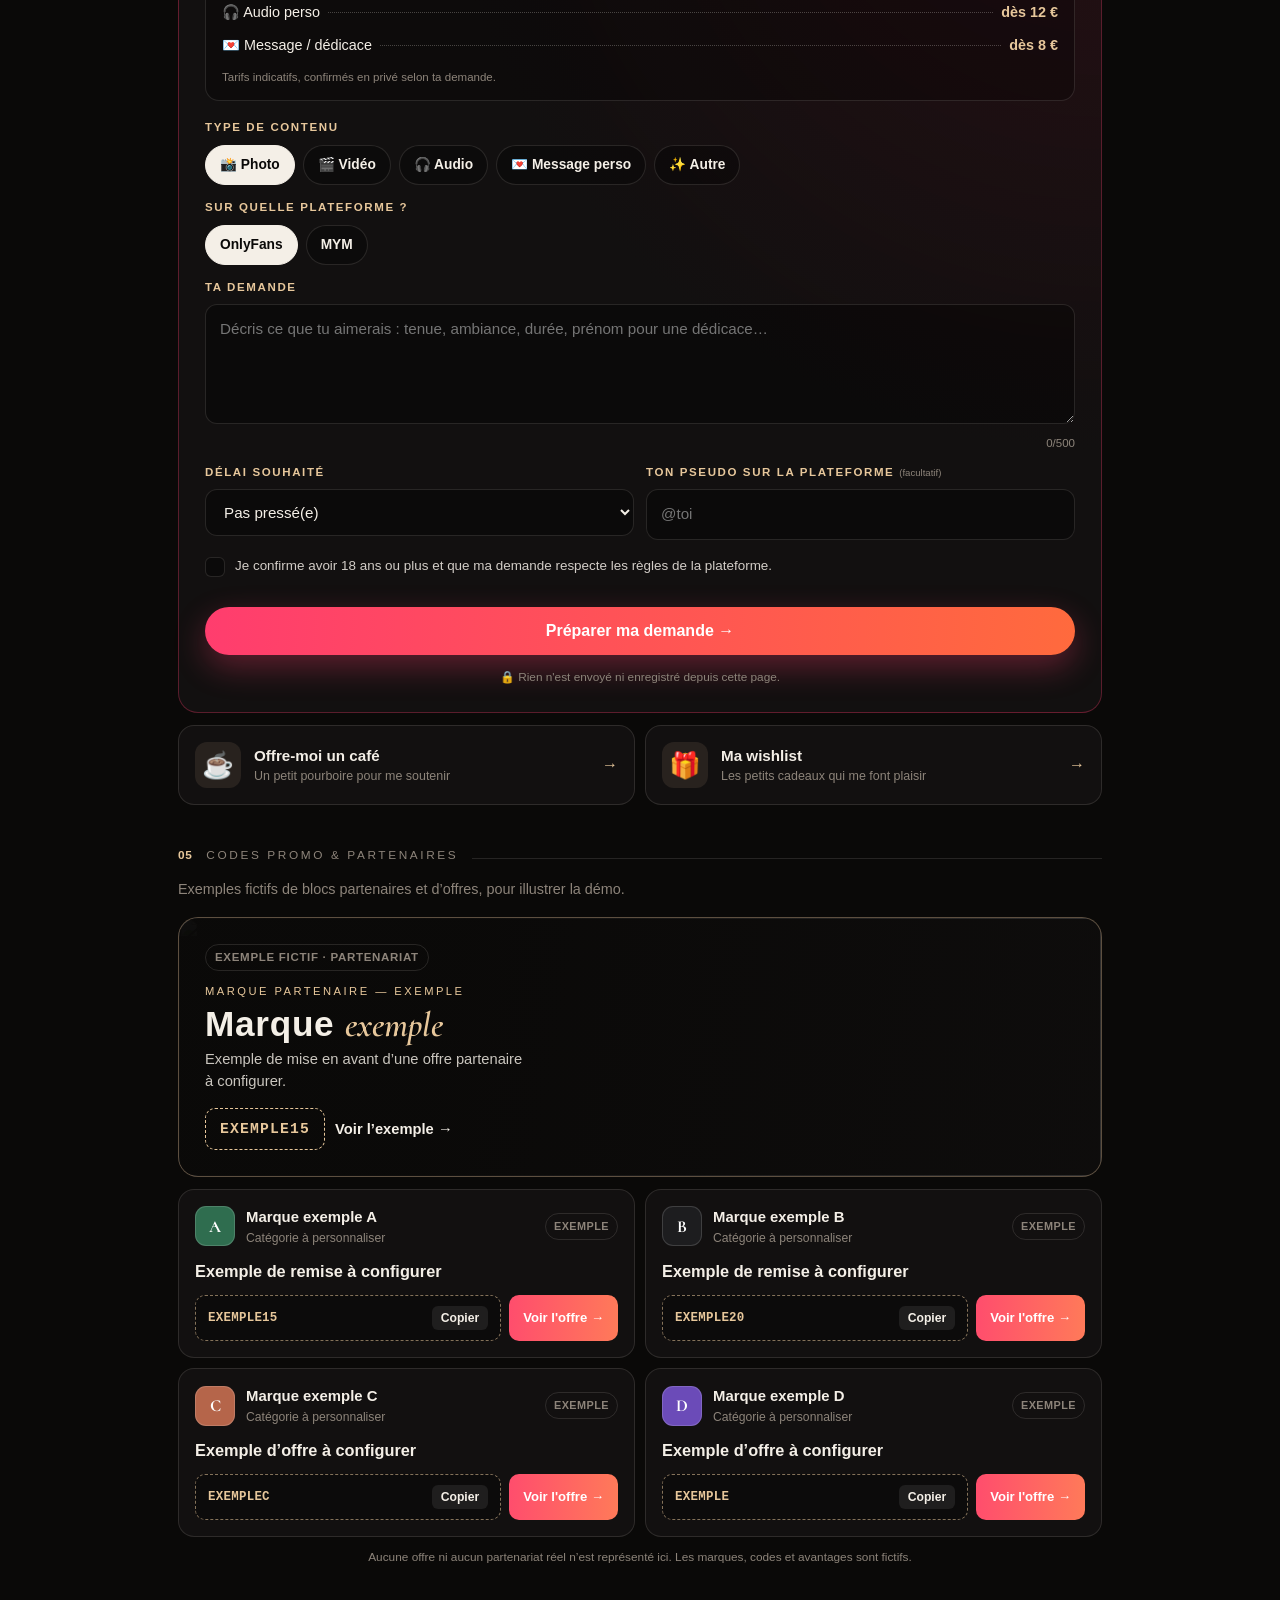
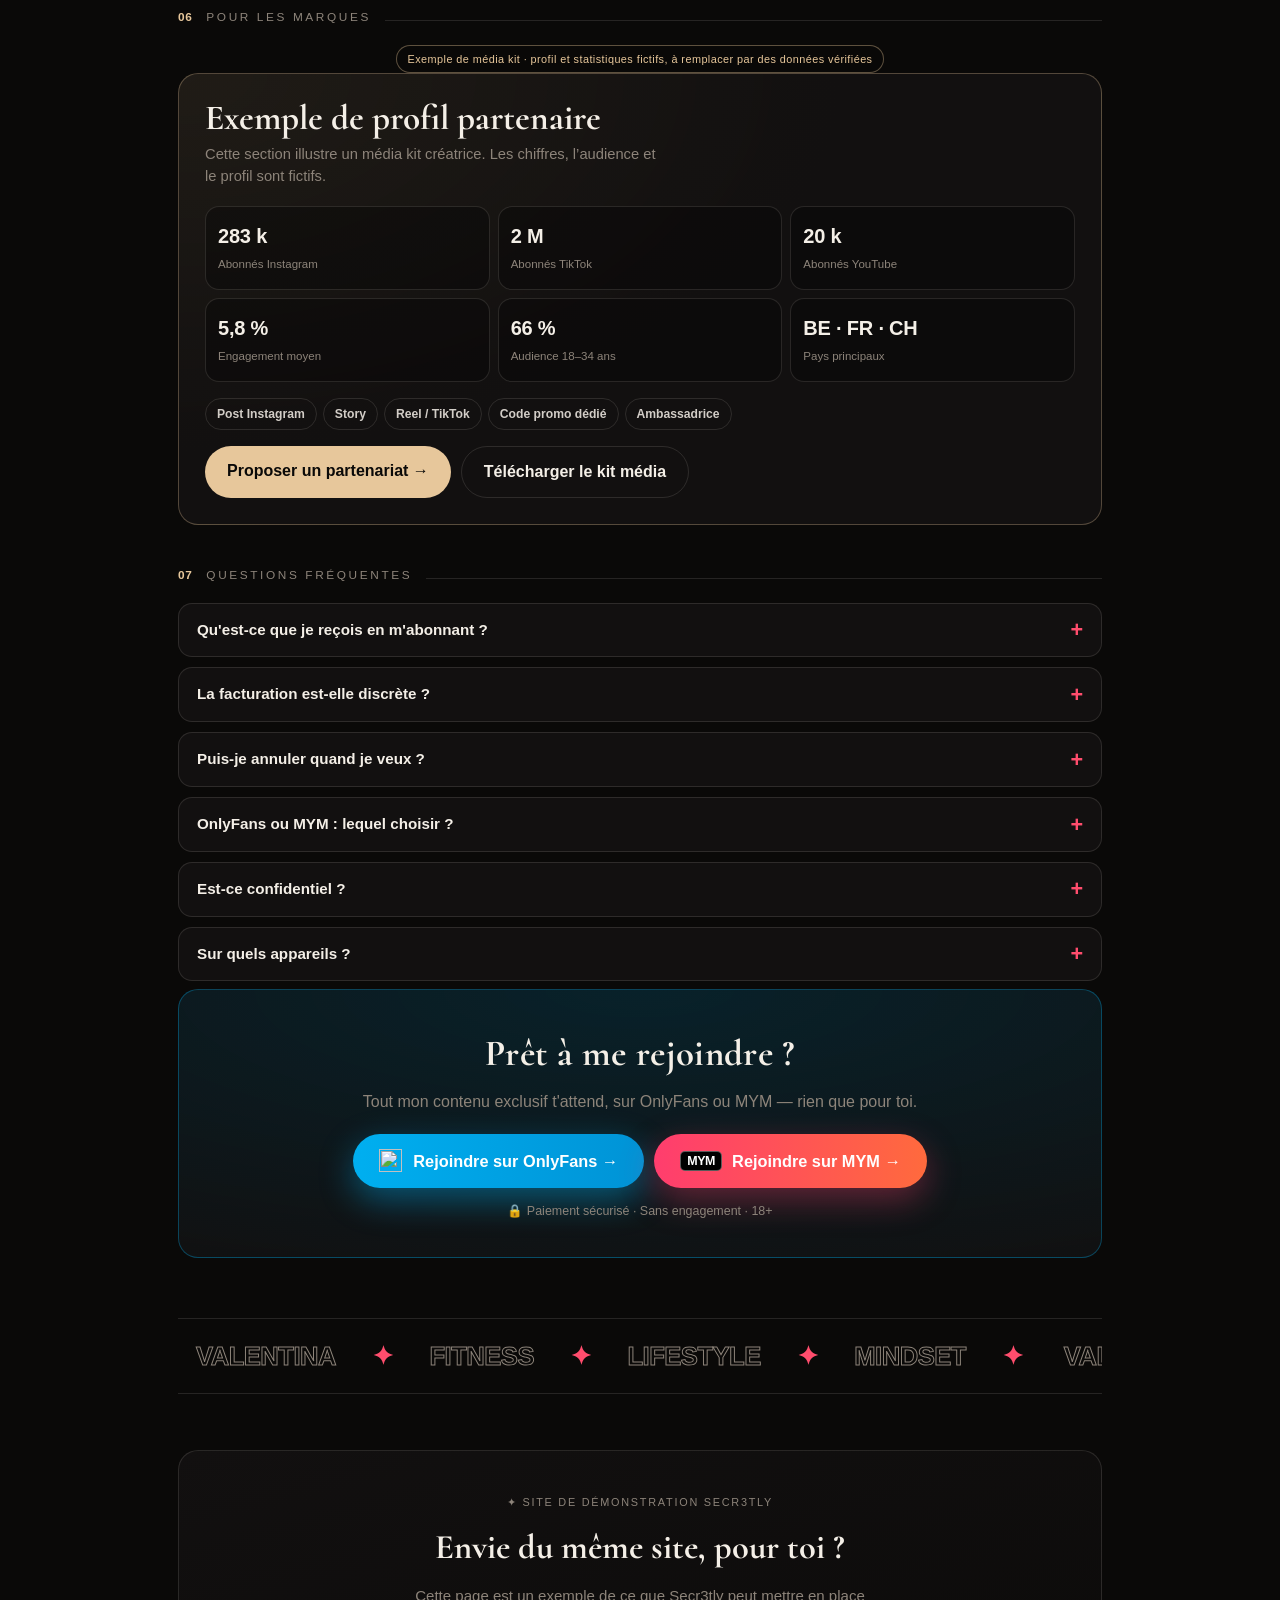
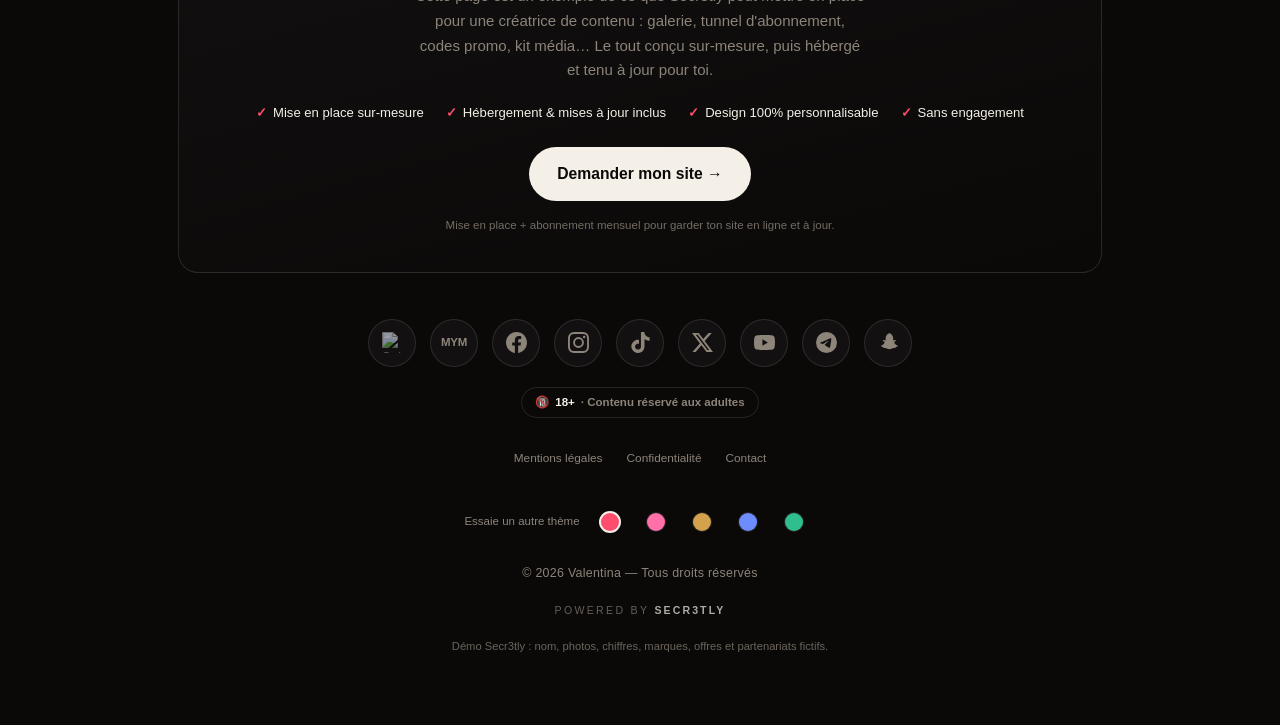
==== commit 6e7b1283: "Clarify demo content and form copy status" ====
--- a/index.html
+++ b/index.html
@@ -1,1608 +1,1613 @@
-<!DOCTYPE html>
-<html lang="fr">
-<head>
-<meta charset="UTF-8">
-<meta name="viewport" content="width=device-width, initial-scale=1.0">
-<title>Valentina — Fitness · Lifestyle</title>
-<meta name="description" content="Valentina — fitness, lifestyle et contenu exclusif. Tous mes liens, un seul endroit.">
-<meta name="theme-color" content="#0a0908">
-<link rel="canonical" href="https://cronobots.github.io/AUDACE/">
-<meta name="robots" content="index, follow">
-<meta name="author" content="Valentina">
-
-<!-- PWA : installable sur l'écran d'accueil -->
-<link rel="manifest" href="manifest.json">
-<link rel="apple-touch-icon" href="icon-180.png">
-<meta name="apple-mobile-web-app-capable" content="yes">
-<meta name="apple-mobile-web-app-title" content="Valentina">
-<meta name="apple-mobile-web-app-status-bar-style" content="black-translucent">
-
-<!-- Police signature (uniquement pour le nom) -->
-<link rel="preconnect" href="https://fonts.googleapis.com">
-<link rel="preconnect" href="https://fonts.gstatic.com" crossorigin>
-<link href="https://fonts.googleapis.com/css2?family=Cormorant:ital,wght@0,500;0,600;0,700;1,500;1,600&family=Alex+Brush&display=swap" rel="stylesheet">
-
-<!-- ===== Partage social (aperçu Insta / WhatsApp / X / Telegram) =====
-     Remplace l'URL og:url quand tu as l'adresse finale. -->
-<meta property="og:type" content="website">
-<meta property="og:locale" content="fr_BE">
-<meta property="og:site_name" content="Valentina">
-<meta property="og:title" content="Valentina — Fitness · Lifestyle">
-<meta property="og:description" content="Fitness, lifestyle & contenu exclusif sur OnlyFans et MYM. Tous mes liens, un seul endroit.">
-<meta property="og:url" content="https://cronobots.github.io/AUDACE/">
-<meta property="og:image" content="https://cronobots.github.io/AUDACE/og-image.jpg">
-<meta property="og:image:alt" content="Valentina — fitness, lifestyle et contenu exclusif sur OnlyFans et MYM">
-<meta property="og:image:width" content="1200">
-<meta property="og:image:height" content="630">
-<meta name="twitter:card" content="summary_large_image">
-<meta name="twitter:title" content="Valentina — Fitness · Lifestyle">
-<meta name="twitter:description" content="Fitness, lifestyle & contenu exclusif sur OnlyFans et MYM. Tous mes liens, un seul endroit.">
-<meta name="twitter:image" content="https://cronobots.github.io/AUDACE/og-image.jpg">
-
-<!-- Favicon emoji (aucun fichier à uploader) -->
-<link rel="icon" href="data:image/svg+xml,%3Csvg xmlns='http://www.w3.org/2000/svg' viewBox='0 0 100 100'%3E%3Crect width='100' height='100' rx='26' fill='%23ff4d6d'/%3E%3Ctext x='50' y='73' font-family='Arial,Helvetica,sans-serif' font-size='68' font-weight='bold' fill='%23ffffff' text-anchor='middle'%3EE%3C/text%3E%3C/svg%3E">
-
-<!-- Préchargement de l'image du héro (chargement perçu plus rapide) -->
-<link rel="preload" as="image" href="img-pool.webp" type="image/webp" fetchpriority="high">
-
-<!-- Données structurées (SEO) -->
-<script type="application/ld+json">
-{"@context":"https://schema.org","@type":"ProfilePage","mainEntity":{"@type":"Person","name":"Valentina","description":"Créatrice fitness & lifestyle — contenu exclusif privé. Tous mes liens, un seul endroit.","url":"https://cronobots.github.io/AUDACE/","image":"https://cronobots.github.io/AUDACE/img-run.jpg"}}
-</script>
-
-<style>
-/* =================================================================
-   ⚙️  PERSONNALISATION RAPIDE — change uniquement ces valeurs
-   ================================================================= */
-:root{
-  /* Couleurs */
-  --bg:        #0a0908;   /* noir profond chaud */
-  --bg-soft:   #121010;   /* fond des cartes */
-  --ink:       #f4efe7;   /* texte crème */
-  --muted:     #8d847a;   /* texte secondaire */
-  --line:      rgba(244,239,231,.12);
-  --coral:     #ff4d6d;   /* accent principal (corail) */
-  --coral-2:   #ff7a59;   /* corail chaud */
-  --gold:      #e7c79b;   /* champagne (détails premium) */
-  --coral-rgb: 255,77,109;
-  --gold-rgb:  231,199,155;
-
-  /* Réglages */
-  --maxw:      640px;
-  --radius:    20px;
-  --font:      'Inter','Segoe UI',-apple-system,BlinkMacSystemFont,sans-serif;
-}
-
-/* ============ BASE ============ */
-[hidden]{display:none!important}
-*{margin:0;padding:0;box-sizing:border-box}
-html{scroll-behavior:smooth;-webkit-text-size-adjust:100%}
-body{
-  font-family:var(--font);
-  background:var(--bg);
-  color:var(--ink);
-  min-height:100vh;
-  overflow-x:hidden;
-  line-height:1.5;
-  -webkit-font-smoothing:antialiased;
-}
-a{color:inherit;text-decoration:none}
-::selection{background:var(--coral);color:#fff}
-:focus-visible{outline:2px solid var(--coral);outline-offset:3px;border-radius:6px}
-
-/* ============ TEXTURE & LUMIÈRE DE FOND ============ */
-.bg-fx{position:fixed;inset:0;z-index:-3;
-  background:
-    radial-gradient(45% 40% at 100% 0%, rgba(var(--gold-rgb),.10), transparent 70%),
-    radial-gradient(55% 45% at 0% 100%, rgba(255,122,89,.10), transparent 70%);
-}
-.grain{position:fixed;inset:0;z-index:-2;opacity:.05;pointer-events:none;mix-blend-mode:overlay;
-  background-image:url("data:image/svg+xml,%3Csvg xmlns='http://www.w3.org/2000/svg' width='140' height='140'%3E%3Cfilter id='n'%3E%3CfeTurbulence type='fractalNoise' baseFrequency='.85' numOctaves='3'/%3E%3C/filter%3E%3Crect width='100%25' height='100%25' filter='url(%23n)'/%3E%3C/svg%3E");}
-/* Halo qui suit la souris (desktop) */
-.spotlight{position:fixed;inset:0;z-index:-1;pointer-events:none;opacity:0;transition:opacity .6s ease;
-  background:radial-gradient(280px circle at var(--mx,50%) var(--my,30%), rgba(var(--coral-rgb),.10), transparent 60%);}
-@media (hover:hover){.spotlight{opacity:1}}
-
-/* ============ INTRO ============ */
-#intro{position:fixed;inset:0;z-index:100;background:var(--bg);
-  display:flex;align-items:center;justify-content:center;
-  transition:transform 1s cubic-bezier(.76,0,.24,1);}
-#intro.done{transform:translateY(-100%)}
-#intro .mark{font-weight:800;font-size:clamp(3.2rem,17vw,7rem);letter-spacing:-.02em;
-  color:var(--ink);overflow:hidden;display:flex}
-#intro .mark span{display:inline-block;transform:translateY(110%);
-  animation:introUp .7s cubic-bezier(.2,.7,.2,1) forwards}
-@keyframes introUp{to{transform:none}}
-#intro .bar{position:absolute;bottom:0;left:0;height:2px;width:0;background:var(--coral);
-  animation:introBar 1.2s ease forwards}
-@keyframes introBar{to{width:100%}}
-
-/* ============ CONTENEUR ============ */
-.wrap{max-width:var(--maxw);margin:0 auto;padding:26px 22px 60px}
-
-/* ============ BARRE HAUTE (en surimpression sur le héros plein écran) ============ */
-.topbar{position:absolute;top:0;left:0;right:0;z-index:5;
-  display:flex;align-items:center;justify-content:space-between;
-  padding:20px 22px;
-  font-size:.74rem;letter-spacing:.08em;text-transform:uppercase;color:var(--muted);
-  text-shadow:0 1px 4px rgba(0,0,0,.55)}
-.topbar .mono{font-weight:800;color:var(--ink);letter-spacing:-.02em;font-size:1.2rem;text-transform:none}
-.status{display:inline-flex;align-items:center;gap:8px;color:#fff;
-  background:rgba(0,0,0,.45);backdrop-filter:blur(6px);-webkit-backdrop-filter:blur(6px);
-  border:1px solid rgba(255,255,255,.2);padding:7px 13px;border-radius:100px;text-shadow:none}
-.status .dot{width:8px;height:8px;border-radius:50%;background:#46e08a;
-  box-shadow:0 0 0 0 rgba(70,224,138,.6),0 0 7px 1px rgba(70,224,138,.85);animation:ping 2.2s ease-out infinite}
-@keyframes ping{0%{box-shadow:0 0 0 0 rgba(70,224,138,.5),0 0 7px 1px rgba(70,224,138,.85)}70%,100%{box-shadow:0 0 0 7px rgba(70,224,138,0),0 0 7px 1px rgba(70,224,138,.85)}}
-
-/* ============ HÉRO : plein écran (toute la largeur et toute la hauteur visible) ============
-   Le héros ET sa photo utilisent la même hauteur figée en pixels réels
-   (--hero-h, calculée une fois en JS au chargement — voir plus bas) au
-   lieu d'une unité de viewport (vh/svh/lvh/dvh) : aucune des deux ne bouge
-   donc plus JAMAIS pendant le scroll, quel que soit le comportement de la
-   barre d'adresse du navigateur — ni la photo (qui semblait "zoomer" dès
-   que son cadre changeait de hauteur), ni le contenu (icônes, chiffres,
-   molette), qui restait auparavant collé au bas réel mais se déplaçait
-   avec lui. Le compromis : si la barre d'adresse se cache en cours de
-   scroll, un très léger espace (de la même couleur de fond) peut
-   apparaître sous le héros — invisible en pratique, et largement
-   préférable à un contenu qui bouge ou une photo qui zoome. */
-.hero{position:relative;overflow:hidden;width:100%;background:var(--bg);
-  min-height:100vh;min-height:var(--hero-h,100vh);
-  display:flex;flex-direction:column;justify-content:flex-end;
-  padding:54px 26px 21px;isolation:isolate}
-.hero-media{position:absolute;top:0;left:0;right:0;
-  height:var(--hero-h,100vh);z-index:-1;background:var(--bg)}
-.hero-media img,.hero-media video{position:absolute;inset:0;width:100%;height:100%;
-  object-fit:cover;object-position:62% 30%;opacity:.96;
-  filter:saturate(1.15) contrast(1.05) brightness(1.1)}
-/* Assombrissement ancré au bas (en pixels, pas en %) : reste juste sous le texte
-   quelle que soit la hauteur du héros (portrait mobile ou large écran) */
-.hero-veil{position:absolute;inset:0;
-  background:linear-gradient(180deg,
-    rgba(10,9,8,.10) 0,
-    rgba(10,9,8,.10) calc(100% - 440px),
-    rgba(10,9,8,.55) calc(100% - 320px),
-    rgba(10,9,8,.88) calc(100% - 180px),
-    rgba(10,9,8,.99) calc(100% - 20px),
-    var(--bg) 100%);}
-/* Vignette douce sur les bords pour concentrer le regard */
-.hero-vignette{position:absolute;inset:0;pointer-events:none;
-  background:radial-gradient(120% 90% at 50% 20%,transparent 60%,rgba(0,0,0,.32) 100%)}
-/* Étincelles flottantes (n'apparaissent qu'une fois le héros révélé) */
-.hero-sparks{position:absolute;inset:0;pointer-events:none;overflow:hidden;opacity:0;transition:opacity 1s ease}
-.hero.wow-in .hero-sparks{opacity:1;transition-delay:.3s}
-.hero-sparks i{position:absolute;color:var(--gold);font-style:normal;font-size:1rem;
-  opacity:0;animation:sparkFloat 5s ease-in-out infinite}
-.hero-sparks i:nth-child(1){left:12%;top:22%;font-size:.7rem;animation-delay:.2s}
-.hero-sparks i:nth-child(2){left:85%;top:16%;font-size:1.1rem;animation-delay:1.4s}
-.hero-sparks i:nth-child(3){left:68%;top:38%;font-size:.6rem;animation-delay:2.6s}
-.hero-sparks i:nth-child(4){left:22%;top:48%;font-size:.9rem;animation-delay:.9s}
-.hero-sparks i:nth-child(5){left:92%;top:55%;font-size:.7rem;animation-delay:3.3s}
-@keyframes sparkFloat{0%,100%{opacity:0;transform:translateY(0) scale(.6)}15%{opacity:.9;transform:translateY(-6px) scale(1)}
-  70%{opacity:.4;transform:translateY(-22px) scale(.9)}85%{opacity:0;transform:translateY(-30px) scale(.7)}}
-/* Éclair lumineux au moment où l'intro s'efface (effet « wow ») */
-.hero-flash{position:absolute;inset:0;pointer-events:none;
-  background:radial-gradient(60% 60% at 50% 30%,rgba(255,255,255,.6),transparent 70%);opacity:0}
-.hero.wow-in .hero-flash{animation:heroFlash 1.1s ease-out .05s forwards}
-@keyframes heroFlash{0%{opacity:0}18%{opacity:1}100%{opacity:0}}
-/* Cascade d'entrée du texte, synchronisée avec la fin de l'intro */
-.role-line,.hero-bio,.scrollcue{opacity:0;transform:translateY(16px);
-  transition:opacity .7s ease,transform .7s cubic-bezier(.2,.7,.2,1)}
-.bigname{opacity:0;transform:translateY(22px) scale(.94);
-  transition:opacity .8s ease,transform .8s cubic-bezier(.22,1.5,.36,1)}
-.hero.wow-in .bigname{opacity:1;transform:none;transition-delay:.05s}
-.hero.wow-in .role-line{opacity:1;transform:none;transition-delay:.25s}
-.hero.wow-in .hero-bio{opacity:1;transform:none;transition-delay:.4s}
-.hero.wow-in .scrollcue{opacity:.5;transform:none;transition-delay:.75s}
-.bigname{position:relative;font-weight:800;line-height:.9;letter-spacing:-.045em;
-  font-size:clamp(2.2rem,13vw,5.4rem);text-transform:uppercase;max-width:100%;white-space:nowrap}
-.bigname .fill{color:#fff;text-shadow:0 2px 18px rgba(0,0,0,.35)}
-.bigname .vf{width:.3em;height:.3em;vertical-align:middle;margin-left:.05em;flex-shrink:0}
-.role-line{margin-top:2px;color:rgba(245,239,231,.85);font-size:1.02rem;font-weight:500}
-.hero-bio{margin-top:10px;max-width:46ch;color:rgba(245,239,231,.55);font-size:.82rem;line-height:1.5}
-.rotator{color:var(--ink);font-weight:600}
-/* Réseaux + compteurs directement dans le héros */
-.hero-socials{opacity:0;transform:translateY(16px);
-  transition:opacity .7s ease,transform .7s cubic-bezier(.2,.7,.2,1);margin-top:14px}
-.hero.wow-in .hero-socials{opacity:1;transform:none;transition-delay:.6s}
-.hs-icons{display:flex;justify-content:center;gap:12px;max-width:520px}
-.hs-icons a{width:42px;height:42px;border-radius:50%;display:grid;place-items:center;flex-shrink:0;
-  background:rgba(0,0,0,.4);backdrop-filter:blur(6px);-webkit-backdrop-filter:blur(6px);
-  border:1px solid rgba(255,255,255,.25);color:#fff;
-  transition:transform .22s ease,border-color .22s ease,background .22s ease}
-.hs-icons a svg{width:19px;height:19px;fill:currentColor;display:block}
-.hs-icons a img{width:19px;height:19px;display:block;object-fit:contain}
-.hs-icons a.mym img{width:26px;height:auto}
-.hs-icons a:hover{transform:translateY(-3px);border-color:var(--coral);background:rgba(0,0,0,.55)}
-.hs-stats{display:grid;grid-template-columns:repeat(5,minmax(0,1fr));gap:7px;margin-top:10px;max-width:520px}
-.hs-stat{background:rgba(0,0,0,.4);backdrop-filter:blur(6px);-webkit-backdrop-filter:blur(6px);
-  border:1px solid rgba(255,255,255,.16);border-radius:12px;padding:10px 5px;text-align:center}
-.hs-stat b{display:block;color:#fff;font-size:1.05rem;font-weight:800;letter-spacing:-.01em}
-.hs-stat span{display:block;font-size:.64rem;letter-spacing:.05em;text-transform:uppercase;color:rgba(245,239,231,.65);margin-top:2px}
-@media(max-width:520px){.hs-stats{max-width:none}.hs-stat b{font-size:.8rem}.hs-stat span{font-size:.52rem}.hs-stat{padding:8px 3px}}
-/* Indicateur "molette de souris" centré, à la place du texte "Fais défiler" */
-.scrollcue{margin-top:14px;align-self:center;width:26px;height:40px;border-radius:100px;
-  border:2px solid rgba(245,239,231,.55);display:flex;justify-content:center;padding-top:7px}
-.hero.wow-in .scrollcue:hover{opacity:1}
-.scrollcue i{width:4px;height:8px;border-radius:2px;background:var(--coral);
-  animation:wheelScroll 1.8s ease-in-out infinite}
-@keyframes wheelScroll{0%{opacity:1;transform:translateY(0)}70%{opacity:0;transform:translateY(14px)}100%{opacity:0;transform:translateY(0)}}
-
-/* ============ INDEX / SECTIONS ============ */
-.sec-head{display:flex;align-items:baseline;gap:14px;margin:42px 0 18px}
-.sec-head .num{font-size:.74rem;color:var(--gold);font-weight:700;letter-spacing:.05em}
-.sec-head .label{font-size:.74rem;letter-spacing:.22em;text-transform:uppercase;color:var(--muted)}
-.sec-head .rule{flex:1;height:1px;background:var(--line);transform-origin:left center;
-  transform:scaleX(0);transition:transform .9s cubic-bezier(.16,1,.3,1) .15s}
-.sec-head.in .rule{transform:scaleX(1)}
-
-/* Boutons "magnétiques" : suivent légèrement le curseur au survol (desktop uniquement) */
-.magnetic{transition:transform .25s cubic-bezier(.2,.7,.2,1)}
-
-/* ============ CARTE FEATURED ============ */
-.featured{display:block;position:relative;overflow:hidden;border-radius:var(--radius);
-  padding:30px;background:var(--bg-soft);border:1px solid rgba(var(--coral-rgb),.30);
-  box-shadow:0 12px 40px rgba(var(--coral-rgb),.14);
-  transition:transform .35s cubic-bezier(.2,.7,.2,1),box-shadow .35s ease;
-  will-change:transform;animation:pulseGlow 3.4s ease-in-out infinite}
-@keyframes pulseGlow{0%,100%{box-shadow:0 12px 40px rgba(var(--coral-rgb),.12)}50%{box-shadow:0 14px 62px rgba(var(--coral-rgb),.32)}}
-.featured:hover{transform:translateY(-2px);box-shadow:0 26px 66px rgba(var(--coral-rgb),.32)}
-.featured .fbg{position:absolute;inset:0;z-index:0}
-.featured .fbg img{position:absolute;inset:0;width:100%;height:100%;object-fit:cover;object-position:50% 26%;opacity:.42}
-.featured .fbg::after{content:"";position:absolute;inset:0;
-  background:linear-gradient(120deg,rgba(10,9,8,.93) 16%,rgba(10,9,8,.55) 58%,rgba(var(--coral-rgb),.32))}
-.featured>*:not(.fbg):not(.sheen){position:relative;z-index:2}
-.featured .badge-vip{display:inline-flex;align-items:center;gap:6px;margin-bottom:16px;
-  background:rgba(0,0,0,.42);backdrop-filter:blur(6px);border:1px solid rgba(255,255,255,.22);
-  color:#fff;font-size:.72rem;font-weight:700;letter-spacing:.03em;padding:7px 14px;border-radius:100px}
-.featured .kicker{display:block;font-size:.72rem;letter-spacing:.2em;text-transform:uppercase;color:var(--gold)}
-.featured h3{font-size:clamp(1.7rem,6.4vw,2.4rem);font-weight:800;letter-spacing:-.02em;margin:12px 0 8px;line-height:1.04}
-.featured p{color:rgba(245,239,231,.82);max-width:38ch}
-.featured .perks{list-style:none;margin:18px 0 4px;display:grid;gap:9px}
-.featured .perks li{display:flex;align-items:center;gap:11px;font-size:.93rem;font-weight:500;color:var(--ink)}
-.featured .perks li::before{content:"";width:19px;height:19px;border-radius:50%;flex-shrink:0;
-  background:var(--coral) url("data:image/svg+xml,%3Csvg xmlns='http://www.w3.org/2000/svg' viewBox='0 0 24 24' fill='none' stroke='white' stroke-width='3.2' stroke-linecap='round' stroke-linejoin='round'%3E%3Cpath d='M5 13l4 4L19 7'/%3E%3C/svg%3E") center/12px no-repeat}
-.featured .go{margin-top:22px;display:flex;justify-content:center;align-items:center;gap:12px;
-  width:100%;background:var(--ink);color:var(--bg);padding:14px 20px;border-radius:100px;
-  font-weight:800;font-size:.98rem;transition:transform .2s ease,box-shadow .2s ease}
-.featured:hover .go{box-shadow:0 12px 28px rgba(0,0,0,.45)}
-.featured .go .circle{width:34px;height:34px;border-radius:50%;display:grid;place-items:center;
-  background:var(--coral);color:#fff;font-size:1rem;transition:transform .3s ease}
-.featured:hover .go .circle{transform:translateX(4px) rotate(-8deg)}
-.featured .reassure{display:block;margin-top:14px;font-size:.77rem;color:rgba(245,239,231,.62);text-align:center}
-.featured .sheen{position:absolute;top:0;left:-70%;width:45%;height:100%;
-  background:linear-gradient(90deg,transparent,rgba(255,255,255,.18),transparent);
-  transform:skewX(-18deg);animation:sheen 4.5s ease-in-out infinite}
-@keyframes sheen{0%{left:-70%}45%,100%{left:150%}}
-
-
-/* ============ GALERIE (mosaïque asymétrique) ============ */
-.gallery{display:grid;grid-template-columns:repeat(6,minmax(0,1fr));gap:10px}
-.cell{position:relative;border-radius:14px;overflow:hidden;background:var(--bg-soft);border:1px solid var(--line);
-  display:grid;place-items:center;font-size:1.7rem;color:var(--muted);
-  transition:transform .4s cubic-bezier(.2,.7,.2,1),box-shadow .4s ease;cursor:pointer}
-.cell:hover{transform:translateY(-4px) scale(1.02);box-shadow:0 16px 40px rgba(0,0,0,.5)}
-.cell>picture img{position:absolute;inset:0;width:100%;height:100%;object-fit:cover;display:block;
-  object-position:50% 22%;  /* favorise le haut (visage) au recadrage */
-  transition:transform .6s cubic-bezier(.2,.7,.2,1)}
-.cell:hover>picture img{transform:scale(1.08)}
-.cell::after{content:"";position:absolute;inset:0;background:linear-gradient(180deg,transparent 55%,rgba(0,0,0,.35));
-  opacity:0;transition:opacity .3s;pointer-events:none}
-.cell:hover::after{opacity:1}
-.cell.land{grid-column:span 3;aspect-ratio:4/3}
-.cell.full{grid-column:span 6;aspect-ratio:16/8}
-
-/* ============ MARQUEE + FOOTER ============ */
-.marquee{margin-top:60px;border-top:1px solid var(--line);border-bottom:1px solid var(--line);
-  overflow:hidden;white-space:nowrap;padding:18px 0}
-.marquee .track{display:inline-block;animation:scrollx 22s linear infinite}
-.marquee span{font-weight:800;font-size:1.6rem;letter-spacing:-.02em;text-transform:uppercase;
-  color:transparent;-webkit-text-stroke:1px var(--muted);padding:0 18px}
-.marquee span.on{color:var(--coral);-webkit-text-stroke:0}
-@keyframes scrollx{to{transform:translateX(-50%)}}
-
-footer{margin-top:46px;display:flex;flex-direction:column;align-items:center;gap:20px;
-  color:var(--muted);font-size:.78rem;text-align:center}
-footer .socials{display:flex;flex-wrap:wrap;justify-content:center;gap:14px}
-footer .socials a{width:48px;height:48px;border-radius:50%;display:grid;place-items:center;flex-shrink:0;
-  color:var(--muted);background:var(--bg-soft);border:1px solid var(--line);
-  transition:transform .22s ease,color .22s ease,border-color .22s ease,box-shadow .22s ease,background .22s ease}
-footer .socials a svg{width:21px;height:21px;fill:currentColor;display:block}
-/* Mobile : 2 lignes bien réparties (5 puis 4) ; une seule ligne sur ordinateur */
-@media(max-width:520px){footer .socials{max-width:296px;margin:0 auto}}
-@media(max-width:360px){footer .socials{gap:10px;max-width:250px}footer .socials a{width:42px;height:42px}}
-footer .socials a:hover{color:#fff;border-color:transparent;transform:translateY(-4px);
-  background:linear-gradient(135deg,var(--coral),var(--coral-2));box-shadow:0 10px 26px rgba(var(--coral-rgb),.28)}
-footer .copy{letter-spacing:.02em}
-.viewcount{display:inline-flex;align-items:center;gap:7px;font-size:.74rem;letter-spacing:.04em;color:var(--muted)}
-.viewcount svg{width:14px;height:14px;fill:currentColor;opacity:.8}
-.viewcount b{color:var(--gold);font-weight:700;font-variant-numeric:tabular-nums}
-
-/* ============ BARRE DE PROGRESSION ============ */
-.progress{position:fixed;top:0;left:0;height:3px;width:0;z-index:60;
-  background:linear-gradient(90deg,var(--coral),var(--gold));box-shadow:0 0 12px rgba(var(--coral-rgb),.5)}
-
-/* ============ BOUTON HAUT ============ */
-.totop{position:fixed;right:18px;bottom:18px;width:46px;height:46px;border-radius:50%;
-  background:var(--ink);color:var(--bg);border:none;font-size:1.1rem;cursor:pointer;
-  opacity:0;pointer-events:none;transition:opacity .25s,transform .2s;display:grid;place-items:center;
-  z-index:20;box-shadow:0 8px 24px rgba(0,0,0,.5)}
-.totop.show{opacity:1;pointer-events:auto}
-.totop:hover{transform:translateY(-3px)}
-
-/* ============ MUSIQUE DE FOND ============ */
-.sound{position:fixed;left:18px;bottom:18px;width:46px;height:46px;border-radius:50%;
-  background:var(--bg-soft);border:1px solid var(--line);color:var(--ink);cursor:pointer;
-  display:grid;place-items:center;z-index:20;box-shadow:0 8px 24px rgba(0,0,0,.5);
-  opacity:.5;transition:opacity .25s ease,transform .2s ease,border-color .2s ease,box-shadow .2s ease}
-.sound:hover,.sound:focus-visible{opacity:1;transform:translateY(-3px);border-color:var(--coral)}
-.sound .bars{display:flex;gap:2.5px;align-items:center;height:16px}
-.sound .bars i{width:3px;height:5px;background:var(--muted);border-radius:2px;transition:background .2s}
-.sound.playing{border-color:var(--coral);box-shadow:0 8px 24px rgba(var(--coral-rgb),.3)}
-.sound.playing .bars i{background:var(--coral);animation:eq .9s ease-in-out infinite}
-.sound.playing .bars i:nth-child(2){animation-delay:.18s}
-.sound.playing .bars i:nth-child(3){animation-delay:.36s}
-.sound.playing .bars i:nth-child(4){animation-delay:.54s}
-@keyframes eq{0%,100%{height:5px}50%{height:16px}}
-
-/* ============ ANIMATIONS DE RÉVÉLATION ============ */
-.reveal{opacity:0;transform:translateY(26px);transition:opacity .8s ease,transform .8s cubic-bezier(.2,.7,.2,1)}
-.reveal.in{opacity:1;transform:none}
-
-/* ============ RESPONSIVE ============ */
-@media (min-width:1000px){
-  .wrap{max-width:980px;padding:30px 28px 70px}
-  .hero{padding:64px 44px 21px}
-  .topbar{padding:26px 44px}
-  .featured{padding:38px}
-  .gallery{gap:12px}
-}
-@media (max-width:520px){
-  .wrap{padding:22px 16px 54px}
-  .hero{padding:40px 18px 21px}
-  .topbar{padding:16px 18px}
-  /* Plus d'espace vide au-dessus du sujet sur mobile (cadrage vertical serré
-     en portrait) : on révèle plus de haut de la photo, pour que le badge/logo
-     du haut ne colle plus contre les cheveux. */
-  .hero-media img,.hero-media video{object-position:68% 0%}
-  .bigname{font-size:clamp(2rem,13vw,3.6rem)}
-  .hero-bio{font-size:.78rem}
-  .featured{padding:24px}
-  .sec-head{margin:34px 0 16px}
-  .cell.land,.cell.full{grid-column:span 6}
-  .cell.land,.cell.full{aspect-ratio:4/3}   /* plein écran, format qui ne coupe pas le visage */
-  footer{margin-top:38px}
-}
-@media (max-width:360px){
-  .bigname{font-size:12.5vw;letter-spacing:-.03em}
-}
-@media (prefers-reduced-motion:reduce){
-  *{animation:none!important;transition:none!important}
-  .reveal{opacity:1;transform:none}
-  #intro{display:none}
-}
-
-/* ============ ✦ PREMIUM ============ */
-/* Étoiles */
-.stars{display:inline-flex;color:var(--gold);font-size:.95rem;letter-spacing:1px}
-
-/* Carte VIP — éléments premium */
-.featured .rating{display:flex;align-items:center;gap:9px;flex-wrap:wrap;margin:4px 0 2px;font-size:.84rem;color:rgba(245,239,231,.88)}
-.featured .rating b{color:#fff}
-.price{display:flex;align-items:baseline;gap:11px;flex-wrap:wrap;margin:18px 0 2px}
-.price .now{font-size:2.1rem;font-weight:800;letter-spacing:-.02em;color:#fff;line-height:1}
-.price .now span{font-size:.88rem;font-weight:600;color:var(--muted)}
-.price .was{font-size:1.05rem;color:var(--muted);text-decoration:line-through}
-.price .save{font-size:.68rem;font-weight:800;letter-spacing:.03em;color:#0a0908;
-  background:var(--gold);padding:5px 10px;border-radius:100px}
-.scarcity{margin:16px 0 2px}
-.scarcity .bar{height:7px;border-radius:100px;background:rgba(255,255,255,.13);overflow:hidden}
-.scarcity .bar i{display:block;height:100%;width:0;border-radius:100px;
-  background:linear-gradient(90deg,var(--coral),var(--gold));transition:width 1.5s cubic-bezier(.2,.7,.2,1)}
-.scarcity .txt{font-size:.77rem;color:rgba(245,239,231,.78);margin-top:9px}
-.scarcity .txt b{color:var(--gold)}
-/* ============ OnlyFans ============ */
-:root{--of:#00AFF0}
-.featured .go.of{background:var(--of);color:#fff}
-.featured:hover .go.of{box-shadow:0 12px 30px rgba(0,175,240,.5)}
-.featured .go.of .circle{background:#fff;color:var(--of)}
-/* Logos officiels OnlyFans (fichiers SVG) */
-.of-logo{height:18px;width:auto;display:inline-block;vertical-align:-4px}
-.featured .go .of-ic{width:23px;height:23px;display:inline-block;flex-shrink:0}
-/* Footer : icône OnlyFans monochrome, comme les autres réseaux */
-.socials a.of-link img{width:21px;height:21px;display:block;opacity:.6;transition:opacity .22s ease}
-.socials a.of-link:hover img{opacity:1}
-.totop,.sound{transition:opacity .25s ease,transform .2s ease,background .2s ease,border-color .2s ease,box-shadow .2s ease,bottom .4s cubic-bezier(.2,.7,.2,1)}
-
-/* ============ ✦ PRO (bio, FAQ, 18+, teaser) ============ */
-.hero-bio b{color:rgba(245,239,231,.85);font-weight:600}
-
-.faq{display:grid;gap:10px}
-.faq details{background:var(--bg-soft);border:1px solid var(--line);border-radius:14px;overflow:hidden}
-.faq summary{list-style:none;cursor:pointer;padding:15px 18px;font-weight:600;font-size:.95rem;
-  display:flex;align-items:center;justify-content:space-between;gap:12px}
-.faq summary::-webkit-details-marker{display:none}
-.faq summary::after{content:"+";font-size:1.35rem;color:var(--coral);transition:transform .25s ease;line-height:1}
-.faq details[open] summary{color:var(--coral)}
-.faq details[open] summary::after{transform:rotate(45deg)}
-.faq .a{padding:0 18px 16px;color:var(--muted);font-size:.9rem;line-height:1.6}
-
-.age{display:inline-flex;align-items:center;gap:6px;font-size:.72rem;font-weight:700;color:var(--muted);
-  border:1px solid var(--line);border-radius:100px;padding:6px 13px}
-.age b{color:var(--ink)}
-.legal{display:flex;flex-wrap:wrap;gap:0 8px;justify-content:center;font-size:.74rem}
-.legal a{color:var(--muted);padding:12px 8px;display:inline-block}.legal a:hover{color:var(--ink)}
-
-.cell.lock{display:block}
-.cell.lock::after{content:"";position:absolute;inset:0;z-index:1;opacity:1;
-  background:linear-gradient(180deg,rgba(10,9,8,.25),rgba(10,9,8,.85))}
-.cell.lock>picture img{filter:blur(9px) saturate(.95) brightness(.95);transform:scale(1.14)}
-.cell.lock .lk{position:absolute;left:0;right:0;top:0;bottom:78px;z-index:2;display:flex;flex-direction:column;
-  align-items:center;justify-content:center;gap:7px;text-align:center;padding:18px;color:#fff;pointer-events:none}
-.cell.lock .lk svg{width:26px;height:26px;fill:#fff}
-.cell.lock .lk b{font-size:.98rem;font-weight:800}
-.cell.lock:hover>picture img{transform:scale(1.18)}
-.lk-btns{position:absolute;left:0;right:0;bottom:0;z-index:3;display:flex;flex-direction:column;gap:8px;padding:12px}
-.lk-btn{display:flex;align-items:center;justify-content:center;gap:8px;padding:11px 14px;border-radius:100px;
-  font-weight:800;font-size:.86rem;color:#fff;transition:transform .2s ease,box-shadow .2s ease}
-.lk-btn:hover{transform:translateY(-2px)}
-.lk-btn.of{background:#00AFF0;box-shadow:0 8px 22px rgba(0,175,240,.4)}
-.lk-btn.of .of-ic{width:17px;height:17px}
-.lk-btn.mym{background:linear-gradient(92deg,#ff3d6e,#ff6a3d);box-shadow:0 8px 22px rgba(255,61,110,.35)}
-.lk-btn.mym .mym-ic{height:15px;width:auto}
-@media(min-width:520px){.lk-btns{flex-direction:row}.lk-btn{flex:1}}
-
-/* Galerie : apparition en cascade au scroll */
-@keyframes cellIn{from{opacity:0;transform:translateY(34px) scale(.94)}to{opacity:1;transform:none}}
-@keyframes cellImgIn{from{transform:scale(1.18);filter:saturate(.6) brightness(.8)}to{transform:scale(1);filter:saturate(1) brightness(1)}}
-.cell.reveal{opacity:0;transform:none}
-.cell.reveal>picture img{transition:transform .6s cubic-bezier(.2,.7,.2,1),filter .6s ease}
-.cell.reveal.in{opacity:1;animation:cellIn .85s cubic-bezier(.16,1,.3,1) backwards}
-.cell.reveal.in:not(.lock)>picture img{animation:cellImgIn 1.05s cubic-bezier(.16,1,.3,1) backwards}
-/* léger décalage entre les deux photos d'une même rangée, qui entrent en vue ensemble */
-.cell.reveal.land:nth-child(odd){animation-delay:.12s}
-.cell.reveal.land:nth-child(odd)>picture img{animation-delay:.12s}
-
-/* Police signature — Cormorant (serif fin, romantique & sensuel) pour le nom & la marque */
-.featured h3{font-family:'Cormorant','Georgia',serif}
-.bigname{font-family:'Alex Brush',cursive;letter-spacing:normal;font-weight:400;
-  text-transform:none;line-height:1.25;font-size:clamp(3.4rem,18vw,9.2rem)}
-.featured h3{letter-spacing:.01em;font-weight:700}
-
-/* Compteur d'anticipation */
-.drop{margin-top:14px;display:flex;align-items:center;justify-content:center;gap:8px;text-align:center;
-  font-size:.82rem;color:var(--muted);background:var(--bg-soft);border:1px solid var(--line);
-  border-radius:100px;padding:11px 16px}
-.drop .dt{color:var(--gold)}
-.drop b{color:var(--ink);font-weight:700}
-
-/* Section « Mes essentiels » */
-.essentials-intro{color:var(--muted);font-size:.9rem;margin:-4px 0 16px}
-
-/* Appel final à l'action — conversion de clôture */
-.finalcta{margin-top:8px;padding:36px 24px;border-radius:var(--radius);text-align:center;
-  background:radial-gradient(120% 120% at 50% 0%,rgba(0,175,240,.15),var(--bg-soft));
-  border:1px solid rgba(0,175,240,.32)}
-.finalcta h3{font-family:'Cormorant','Georgia',serif;font-weight:700;letter-spacing:.01em;
-  font-size:clamp(1.7rem,7.5vw,2.3rem)}
-.finalcta p{color:var(--muted);margin:8px 0 20px}
-.finalcta .ofbtn{display:inline-flex;align-items:center;gap:11px;
-  background:linear-gradient(92deg,#00AFF0,#0093d6);color:#fff;font-weight:800;font-size:1.02rem;
-  padding:15px 26px;border-radius:100px;box-shadow:0 12px 34px rgba(0,175,240,.42);
-  transition:transform .2s,box-shadow .2s}
-.finalcta .ofbtn:hover{transform:translateY(-2px);box-shadow:0 16px 44px rgba(0,175,240,.55)}
-.finalcta .ofbtn img{width:23px;height:23px}
-.finalcta .reassure2{display:block;margin-top:14px;font-size:.78rem;color:var(--muted)}
-
-/* Bloc démo Secr3tly : visuel neutre/produit, volontairement distinct du
-   rose OnlyFans pour ne jamais se confondre avec l'offre de la créatrice */
-.demo-cta{margin-top:56px;padding:38px 26px;border-radius:var(--radius);text-align:center;
-  background:linear-gradient(165deg,var(--bg-soft),var(--bg));border:1px solid var(--line)}
-.demo-cta .kicker2{display:inline-block;font-size:.68rem;letter-spacing:.16em;text-transform:uppercase;
-  color:var(--muted);margin-bottom:12px}
-.demo-cta h3{font-family:'Cormorant','Georgia',serif;font-weight:700;
-  font-size:clamp(1.6rem,7vw,2.15rem);margin:0 0 10px}
-.demo-cta p{color:var(--muted);max-width:54ch;margin:0 auto 20px;line-height:1.65;font-size:.94rem}
-.demo-cta ul{list-style:none;padding:0;margin:0 0 24px;display:flex;flex-wrap:wrap;
-  justify-content:center;gap:9px 22px}
-.demo-cta ul li{font-size:.82rem;color:var(--ink);display:flex;align-items:center;gap:6px}
-.demo-cta ul li::before{content:"✓";color:var(--coral);font-weight:800}
-.demo-cta .cta-btn{display:inline-flex;align-items:center;gap:9px;padding:15px 28px;border-radius:100px;
-  background:var(--ink);color:var(--bg);font-weight:800;font-size:.98rem;text-decoration:none;
-  transition:transform .2s ease,box-shadow .2s ease}
-.demo-cta .cta-btn:hover{transform:translateY(-3px);box-shadow:0 16px 40px rgba(0,0,0,.35)}
-.demo-cta .note{display:block;margin-top:16px;font-size:.72rem;color:var(--muted);opacity:.8}
-@media(max-width:520px){.demo-cta{padding:30px 20px}.demo-cta ul{gap:8px 16px}.demo-cta ul li{font-size:.78rem}}
-
-/* Visionneuse (clic sur une publication) */
-.lbx{position:fixed;inset:0;z-index:120;display:none;align-items:center;justify-content:center;padding:18px;
-  background:rgba(0,0,0,.82);backdrop-filter:blur(8px)}
-.lbx.open{display:flex}
-.lbx-card{width:min(440px,100%);max-height:92vh;overflow:auto;background:var(--bg-soft);border:1px solid var(--line);border-radius:18px}
-.lbx-card img{width:100%;max-height:62vh;object-fit:cover;display:block}
-.lbx-card img.vert{aspect-ratio:9/16;max-height:66vh}
-.lbx-body{padding:14px 16px 16px}
-.lbx-body .who{display:flex;align-items:center;gap:9px;font-weight:800;font-size:.88rem}
-.lbx-body .who img{width:28px;height:28px;border-radius:50%;object-fit:cover;object-position:50% 18%}
-.lbx-body p{font-size:.88rem;margin:10px 0;color:var(--ink)}
-.lbx-body .meta{display:flex;gap:14px;font-size:.8rem;color:var(--muted)}
-.lbx-body .open-on{display:block;text-align:center;margin-top:14px;padding:11px;border-radius:10px;font-weight:800;font-size:.84rem;color:#fff}
-.lbx-close{position:absolute;top:14px;right:14px;width:42px;height:42px;border-radius:50%;border:1px solid var(--line);
-  background:var(--bg-soft);color:var(--ink);font-size:1.1rem;cursor:pointer}
-
-
-/* MYM : bouton secondaire sous la carte principale, dans l'appel final et le pied de page */
-:root{--mym:#ff3d6e}
-.alt-mym{display:flex;align-items:center;justify-content:center;gap:10px;margin-top:10px;padding:13px 18px;border-radius:100px;
-  border:1px solid rgba(255,61,110,.45);background:rgba(255,61,110,.08);color:var(--ink);font-weight:700;font-size:.92rem;
-  transition:background .2s,border-color .2s,transform .2s}
-.alt-mym:hover{background:rgba(255,61,110,.16);border-color:var(--mym);transform:translateY(-1px)}
-.alt-mym small{font-weight:500;color:var(--muted)}
-.mym-badge{font-weight:900;letter-spacing:-.03em;font-size:.78rem;line-height:1;color:#fff;background:#000;border:1px solid rgba(255,255,255,.35);padding:3px 6px;border-radius:5px}
-.finalcta .btns2{display:flex;flex-wrap:wrap;gap:10px;justify-content:center}
-.finalcta .mymbtn{display:inline-flex;align-items:center;gap:10px;background:linear-gradient(92deg,#ff3d6e,#ff6a3d);color:#fff;font-weight:800;
-  font-size:1.02rem;padding:15px 26px;border-radius:100px;box-shadow:0 12px 34px rgba(255,61,110,.35);transition:transform .2s,box-shadow .2s}
-.finalcta .mymbtn:hover{transform:translateY(-2px);box-shadow:0 16px 44px rgba(255,61,110,.5)}
-@media(max-width:520px){.finalcta .btns2 a{width:100%;justify-content:center}}
-.socials a.mym-link span{font-weight:900;font-size:.72rem;letter-spacing:-.03em}
-.demo-note{font-size:.7rem;color:var(--muted);opacity:.75;text-align:center}
-/* Signature plateforme (discrète) */
-.powered{font-size:.66rem;letter-spacing:.22em;text-transform:uppercase;color:var(--muted);opacity:.7;transition:opacity .3s,color .3s}
-.powered b{font-weight:700;letter-spacing:.2em;color:var(--ink)}
-.powered b i{font-style:normal;color:#d4467e}
-.powered:hover{opacity:1;color:var(--ink)}
-@media(max-width:759px){footer{padding-bottom:64px}}
-
-/* ============ CODES PROMO & PARTENAIRES ============ */
-.sponsor{position:relative;display:flex;flex-direction:column;gap:6px;overflow:hidden;border-radius:var(--radius);padding:26px;
-  border:1px solid rgba(var(--gold-rgb),.35);background:var(--bg-soft);margin-bottom:12px;isolation:isolate;transition:transform .3s ease,box-shadow .3s}
-.sponsor:hover{transform:translateY(-2px);box-shadow:0 18px 44px rgba(0,0,0,.45)}
-.sp-bg{position:absolute;inset:0;z-index:-1}
-.sp-bg img{width:100%;height:100%;object-fit:cover;object-position:50% 30%;opacity:.4}
-.sp-bg::after{content:"";position:absolute;inset:0;background:linear-gradient(100deg,rgba(10,9,8,.95) 30%,rgba(10,9,8,.5))}
-.sp-tag{align-self:flex-start;font-size:.72rem;font-weight:700;letter-spacing:.06em;text-transform:uppercase;color:var(--muted);
-  border:1px solid var(--line);padding:4px 9px;border-radius:100px;margin-bottom:6px}
-.sp-k{font-size:.7rem;letter-spacing:.22em;text-transform:uppercase;color:var(--gold)}
-.sp-brand{font-weight:900;font-size:clamp(1.6rem,6vw,2.2rem);letter-spacing:.02em;line-height:1}
-.sp-brand em{font-family:'Cormorant','Georgia',serif;font-weight:600;font-style:italic;color:var(--gold);letter-spacing:0}
-.sp-tx{color:rgba(244,239,231,.82);font-size:.92rem;max-width:40ch}
-.sp-cta{display:flex;align-items:center;gap:10px;flex-wrap:wrap;margin-top:10px;font-weight:800;font-size:.92rem}
-.sp-code{font-family:ui-monospace,Menlo,Consolas,monospace;letter-spacing:.08em;padding:9px 14px;border-radius:10px;border:1.5px dashed var(--gold);color:var(--gold)}
-.promos{display:grid;gap:10px;grid-template-columns:minmax(0,1fr) minmax(0,1fr)}
-@media(max-width:600px){.promos{grid-template-columns:minmax(0,1fr)}}
-.promo{background:var(--bg-soft);border:1px solid var(--line);border-radius:16px;padding:16px;
-  transition:border-color .25s ease,transform .25s cubic-bezier(.2,.7,.2,1),box-shadow .25s ease}
-.promo:hover{border-color:rgba(var(--coral-rgb),.5);transform:translateY(-4px);box-shadow:0 16px 36px rgba(0,0,0,.32)}
-.pr-top{display:flex;align-items:center;gap:11px}
-.pr-logo{width:40px;height:40px;border-radius:11px;display:grid;place-items:center;color:#fff;font-weight:900;font-size:1.05rem;flex-shrink:0;
-  font-family:'Cormorant','Georgia',serif;box-shadow:inset 0 0 0 1px rgba(255,255,255,.15)}
-.pr-nm{flex:1;min-width:0}
-.pr-nm b{display:block;font-size:.93rem}
-.pr-nm small{display:block;font-size:.76rem;color:var(--muted)}
-.pr-tag{font-size:.68rem;font-weight:700;letter-spacing:.04em;text-transform:uppercase;color:var(--muted);border:1px solid var(--line);padding:4px 8px;border-radius:100px;white-space:nowrap}
-.pr-deal{margin:12px 0;font-weight:800;font-size:1.02rem;color:var(--ink)}
-.pr-row{display:flex;gap:8px}
-.pr-code{flex:1;display:flex;align-items:center;justify-content:space-between;gap:8px;cursor:pointer;min-width:0;
-  background:rgba(0,0,0,.3);border:1.5px dashed rgba(var(--gold-rgb),.55);border-radius:10px;padding:10px 12px;color:var(--gold);
-  font-family:ui-monospace,Menlo,Consolas,monospace;font-size:.78rem;font-weight:700;letter-spacing:.02em;transition:background .2s,border-color .2s}
-.pr-code:hover{background:rgba(var(--gold-rgb),.08);border-color:var(--gold)}
-.pr-code span{overflow:hidden;text-overflow:ellipsis}
-.pr-code i{font-style:normal;font-family:var(--font);font-size:.76rem;letter-spacing:0;color:var(--ink);background:rgba(255,255,255,.08);padding:5px 9px;border-radius:6px;flex-shrink:0;white-space:nowrap}
-.pr-code.ok{border-color:#46e08a;border-style:solid}
-.pr-code.ok i{background:#46e08a;color:#0a0908}
-.pr-go{display:flex;align-items:center;padding:0 14px;border-radius:10px;font-weight:700;font-size:.82rem;color:#fff;white-space:nowrap;
-  background:linear-gradient(92deg,var(--coral),var(--coral-2))}
-.pr-go:hover{filter:brightness(1.08)}
-.pr-disc{font-size:.74rem;color:var(--muted);margin-top:12px;text-align:center}
-
-/* ============ ÉCRAN 18+ ============ */
-.agegate{position:fixed;inset:0;z-index:200;display:flex;align-items:center;justify-content:center;padding:20px;background:var(--bg)}
-.ag-bg{position:absolute;inset:0;overflow:hidden}
-.ag-bg img{width:100%;height:100%;object-fit:cover;filter:blur(22px) brightness(.45);transform:scale(1.15)}
-.ag-card{position:relative;width:min(420px,100%);text-align:center;padding:34px 26px 24px;border-radius:24px;
-  background:rgba(18,16,16,.78);backdrop-filter:blur(10px);border:1px solid var(--line);box-shadow:0 30px 80px rgba(0,0,0,.6)}
-.ag-mark{display:block;font-weight:800;font-size:1.1rem;letter-spacing:-.02em}
-.ag-18{display:inline-grid;place-items:center;width:78px;height:78px;border-radius:50%;margin:18px 0 14px;font-weight:900;font-size:1.6rem;
-  border:2px solid var(--coral);color:var(--coral);box-shadow:0 0 30px rgba(var(--coral-rgb),.3)}
-.ag-card h2{font-family:'Cormorant','Georgia',serif;font-size:1.9rem;font-weight:700;line-height:1.1}
-.ag-card p{color:rgba(244,239,231,.78);font-size:.92rem;margin:10px 0 22px}
-.ag-yes{width:100%;border:none;cursor:pointer;padding:15px;border-radius:100px;font-weight:800;font-size:1rem;color:#fff;
-  background:linear-gradient(92deg,var(--coral),var(--coral-2));box-shadow:0 12px 32px rgba(var(--coral-rgb),.38);transition:transform .2s}
-.ag-yes:hover{transform:translateY(-2px)}
-.ag-no{display:block;margin-top:14px;font-size:.86rem;color:var(--muted);text-decoration:underline;text-underline-offset:3px}
-.ag-card small{display:block;margin-top:16px;font-size:.7rem;color:var(--muted);opacity:.8}
-body.gate-on{overflow:hidden}
-@media(max-width:520px){.topbar .status{font-size:.66rem}}
-
-/* ============ DEMANDE PERSONNALISÉE ============ */
-.custom{background:radial-gradient(120% 120% at 100% 0%,rgba(255,61,110,.12),var(--bg-soft) 60%);border:1px solid rgba(255,61,110,.3);
-  border-radius:var(--radius);padding:26px}
-.cu-head h3{font-family:'Cormorant','Georgia',serif;font-size:clamp(1.6rem,6vw,2.1rem);font-weight:700;line-height:1.05}
-.cu-head p{color:var(--muted);font-size:.92rem;margin:6px 0 18px;max-width:52ch}
-.cu-f{border:0;margin:0 0 14px}
-.cu-f legend,.cu-l{display:block;font-size:.72rem;letter-spacing:.14em;text-transform:uppercase;color:var(--gold);font-weight:700;margin-bottom:8px}
-.cu-l small{text-transform:none;letter-spacing:0;color:var(--muted);font-weight:400}
-.chips{display:flex;flex-wrap:wrap;gap:8px}
-.chips label{cursor:pointer}
-.chips input{position:absolute;opacity:0;pointer-events:none}
-.chips span{display:inline-block;padding:9px 14px;border-radius:100px;border:1px solid var(--line);background:rgba(0,0,0,.3);font-size:.86rem;font-weight:600;transition:all .2s}
-.chips input:checked+span{background:var(--ink);color:var(--bg);border-color:var(--ink)}
-.chips input:focus-visible+span{outline:2px solid var(--coral);outline-offset:2px}
-.custom textarea,.custom select,.custom input[type=text]{width:100%;padding:13px 14px;border-radius:12px;border:1px solid var(--line);
-  background:rgba(0,0,0,.35);color:var(--ink);font:inherit;font-size:.95rem;outline:none;transition:border-color .2s}
-.custom textarea{resize:vertical;min-height:110px}
-.custom textarea:focus,.custom select:focus,.custom input[type=text]:focus{border-color:var(--coral)}
-.custom select option{background:#121010}
-.cu-count{text-align:right;font-size:.72rem;color:var(--muted);margin:4px 0 12px}
-.cu-row{display:grid;grid-template-columns:minmax(0,1fr) minmax(0,1fr);gap:12px}
-@media(max-width:560px){.cu-row{grid-template-columns:minmax(0,1fr)}}
-.cu-check{display:flex;gap:10px;align-items:flex-start;margin:16px 0 6px;font-size:.84rem;color:rgba(244,239,231,.85);cursor:pointer}
-.cu-check input{appearance:none;-webkit-appearance:none;width:20px;height:20px;margin-top:1px;flex-shrink:0;
-  border-radius:6px;border:1.5px solid var(--line);background:rgba(0,0,0,.35);cursor:pointer;position:relative;
-  transition:background .2s ease,border-color .2s ease}
-.cu-check input:hover{border-color:rgba(var(--coral-rgb),.6)}
-.cu-check input:checked{background:var(--coral);border-color:var(--coral)}
-.cu-check input:checked::after{content:"";position:absolute;left:6px;top:2px;width:5px;height:10px;
-  border:solid #fff;border-width:0 2px 2px 0;transform:rotate(45deg)}
-.cu-check input:focus-visible{outline:2px solid var(--coral);outline-offset:2px}
-.cu-err{min-height:1.2em;font-size:.82rem;color:var(--coral);font-weight:600;margin:4px 0 8px}
-.cu-send{width:100%;border:0;cursor:pointer;padding:15px;border-radius:100px;font-weight:800;font-size:1rem;color:#fff;
-  background:linear-gradient(92deg,#ff3d6e,#ff6a3d);box-shadow:0 12px 32px rgba(255,61,110,.32);transition:transform .2s}
-.cu-send:hover{transform:translateY(-2px)}
-.cu-done{margin-top:16px;padding:18px;border-radius:14px;border:1px solid rgba(70,224,138,.4);background:rgba(70,224,138,.07)}
-.cu-done b{color:#46e08a}
-.cu-done p{font-size:.88rem;color:rgba(244,239,231,.85);margin:6px 0 10px}
-.cu-done pre{white-space:pre-wrap;font-family:ui-monospace,Menlo,Consolas,monospace;font-size:.78rem;color:var(--muted);
-  background:rgba(0,0,0,.35);border-radius:10px;padding:12px;margin-bottom:12px;max-height:180px;overflow:auto}
-.cu-open{display:inline-flex;padding:11px 20px;border-radius:100px;font-weight:800;font-size:.9rem;color:#fff;background:linear-gradient(92deg,#ff3d6e,#ff6a3d)}
-.cu-open.of{background:linear-gradient(92deg,#00AFF0,#0093d6)}
-.cu-note{text-align:center;font-size:.74rem;color:var(--muted);margin-top:14px}
-
-/* ============ RÉSEAUX : grille unifiée, un seul langage visuel (fini le clone blanc IG/TikTok) ============ */
-.platforms{display:flex;flex-direction:column;gap:14px}
-.plat-feat{display:block;padding:20px;border-radius:20px;background:var(--bg-soft);border:1px solid var(--line);
-  transition:transform .25s cubic-bezier(.2,.7,.2,1),border-color .25s ease,box-shadow .25s ease}
-.plat-feat:hover{transform:translateY(-4px);border-color:rgba(var(--coral-rgb),.4);box-shadow:0 18px 42px rgba(0,0,0,.32)}
-.plat-top{display:flex;align-items:center;gap:14px;color:inherit;text-decoration:none}
-.plat-ic{width:48px;height:48px;border-radius:50%;flex-shrink:0;display:grid;place-items:center;
-  background:var(--bg);border:1px solid var(--line);color:#fff;transition:background .25s ease,border-color .25s ease}
-.plat-ic svg{width:22px;height:22px;fill:currentColor}
-.plat-feat:hover .plat-ic{background:linear-gradient(135deg,var(--coral),var(--coral-2));border-color:transparent}
-.plat-info{display:flex;flex-direction:column;gap:1px;min-width:0}
-.plat-info b{font-size:1.05rem;font-weight:800;letter-spacing:-.01em}
-.plat-info span{font-size:.78rem;color:var(--muted);overflow:hidden;text-overflow:ellipsis;white-space:nowrap}
-.plat-count{margin-left:auto;text-align:right;flex-shrink:0}
-.plat-count b{display:block;font-size:1.15rem;font-weight:800}
-.plat-count small{display:block;font-size:.62rem;letter-spacing:.05em;text-transform:uppercase;color:var(--muted)}
-.plat-preview{display:grid;grid-template-columns:repeat(4,1fr);gap:7px;margin-top:16px}
-.pv{position:relative;aspect-ratio:1/1;border-radius:12px;overflow:hidden;border:0;padding:0;cursor:pointer;background:#111}
-.pv picture{position:absolute;inset:0;display:block}
-.pv img{position:absolute;inset:0;width:100%;height:100%;object-fit:cover;object-position:50% 22%;display:block;transition:transform .5s ease}
-.pv:hover img{transform:scale(1.08)}
-.pv i{position:absolute;bottom:6px;right:6px;font-style:normal;font-size:.62rem;line-height:1;color:#fff;
-  background:rgba(0,0,0,.55);border-radius:50%;width:20px;height:20px;display:grid;place-items:center}
-.plat-cta{display:inline-flex;align-items:center;gap:8px;margin-top:16px;font-size:.86rem;font-weight:700;color:var(--ink);text-decoration:none}
-.plat-cta .arrow{color:var(--coral);transition:transform .3s ease}
-.plat-feat:hover .plat-cta .arrow{transform:translateX(4px)}
-@media(max-width:520px){.plat-preview{gap:5px}.plat-feat{padding:16px}}
-
-/* ============ OFFRES GROUPÉES ============ */
-.bundles{display:flex;flex-wrap:wrap;gap:8px;margin:14px 0 2px}
-.bd{display:inline-flex;align-items:center;gap:6px;font-size:.8rem;color:rgba(244,239,231,.9);padding:7px 12px;border-radius:100px;
-  background:rgba(0,0,0,.35);border:1px solid rgba(255,255,255,.14)}
-.bd b{color:#fff}
-.bd em{font-style:normal;font-weight:800;color:var(--bg);background:var(--gold);padding:3px 8px;border-radius:100px;font-size:.74rem}
-.bd.trial{border-color:rgba(var(--gold-rgb),.5);color:var(--gold);font-weight:700}
-
-/* ============ PROGRAMME DE LA SEMAINE ============ */
-.week{margin-top:12px;padding:16px;border-radius:var(--radius);background:var(--bg-soft);border:1px solid var(--line)}
-.wk-h{display:flex;align-items:baseline;justify-content:space-between;gap:10px;margin-bottom:12px}
-.wk-h span{font-size:.74rem;letter-spacing:.2em;text-transform:uppercase;color:var(--gold);font-weight:700}
-.wk-h small{font-size:.7rem;color:var(--muted)}
-.wk-days{display:grid;grid-template-columns:repeat(7,minmax(0,1fr));gap:6px}
-.wk{display:flex;flex-direction:column;align-items:center;gap:4px;padding:10px 4px;border-radius:12px;border:1px solid var(--line);text-align:center;min-width:0}
-.wk b{font-size:.66rem;letter-spacing:.08em;text-transform:uppercase;color:var(--muted)}
-.wk i{font-style:normal;font-size:1.2rem;line-height:1}
-.wk span{font-size:.7rem;font-weight:600;overflow:hidden;text-overflow:ellipsis;max-width:100%}
-.wk.off{opacity:.45}
-.wk.today{border-color:var(--coral);background:rgba(var(--coral-rgb),.12);box-shadow:0 0 0 1px var(--coral) inset}
-.wk.today b{color:var(--coral)}
-@media(max-width:520px){.wk-days{grid-template-columns:repeat(7,minmax(64px,1fr));overflow-x:auto;scrollbar-width:none;padding-bottom:2px}.wk-days::-webkit-scrollbar{display:none}.wk-h small{display:none}}
-
-/* ============ MENU DE TARIFS ============ */
-.menu{margin:0 0 18px;padding:14px 16px;border-radius:14px;background:rgba(0,0,0,.28);border:1px solid var(--line)}
-.mn{display:flex;align-items:baseline;gap:8px;padding:6px 0;font-size:.9rem}
-.mn i{flex:1;border-bottom:1px dotted rgba(244,239,231,.25);transform:translateY(-4px)}
-.mn b{color:var(--gold);white-space:nowrap}
-.menu small{display:block;margin-top:6px;font-size:.72rem;color:var(--muted)}
-
-/* ============ POURBOIRE & WISHLIST ============ */
-.extras{display:grid;grid-template-columns:minmax(0,1fr) minmax(0,1fr);gap:10px;margin-top:12px}
-@media(max-width:560px){.extras{grid-template-columns:minmax(0,1fr)}}
-.xtra{display:flex;align-items:center;gap:13px;padding:16px;border-radius:16px;background:var(--bg-soft);border:1px solid var(--line);transition:transform .25s,border-color .25s}
-.xtra:hover{transform:translateY(-2px);border-color:var(--gold)}
-.xtra i{font-style:normal;font-size:1.6rem;width:46px;height:46px;border-radius:12px;display:grid;place-items:center;background:rgba(var(--gold-rgb),.1)}
-.xtra span{flex:1;min-width:0}.xtra b{display:block;font-size:.95rem}.xtra small{display:block;font-size:.78rem;color:var(--muted)}
-.xtra em{font-style:normal;color:var(--gold);font-weight:800}
-
-/* ============ POUR LES MARQUES ============ */
-.press{padding:26px;border-radius:var(--radius);background:radial-gradient(120% 140% at 0% 0%,rgba(var(--gold-rgb),.1),var(--bg-soft) 60%);border:1px solid rgba(var(--gold-rgb),.3)}
-.press h3{font-family:'Cormorant','Georgia',serif;font-size:clamp(1.7rem,6vw,2.2rem);font-weight:700;line-height:1.05}
-.press p{color:var(--muted);font-size:.92rem;margin:6px 0 18px;max-width:56ch}
-.ps-stats{display:grid;grid-template-columns:repeat(3,minmax(0,1fr));gap:8px}
-@media(max-width:560px){.ps-stats{grid-template-columns:minmax(0,1fr) minmax(0,1fr)}}
-.ps{padding:14px 12px;border-radius:14px;background:rgba(0,0,0,.3);border:1px solid var(--line);
-  transition:transform .25s cubic-bezier(.2,.7,.2,1),border-color .25s ease,background .25s ease}
-.ps:hover{transform:translateY(-3px);border-color:rgba(var(--coral-rgb),.35);background:rgba(0,0,0,.42)}
-.ps b{display:block;font-size:1.25rem;font-weight:800;letter-spacing:-.01em}
-.ps span{font-size:.72rem;color:var(--muted)}
-.ps-f{display:flex;flex-wrap:wrap;gap:6px;margin:16px 0}
-.ps-f span{font-size:.76rem;font-weight:600;padding:6px 11px;border-radius:100px;border:1px solid var(--line);color:rgba(244,239,231,.85)}
-.ps-cta{display:flex;flex-wrap:wrap;gap:10px}
-.ps-main{padding:13px 22px;border-radius:100px;font-weight:800;color:var(--bg);background:var(--gold);transition:transform .2s}
-.ps-main:hover{transform:translateY(-2px)}
-.ps-sec{padding:13px 22px;border-radius:100px;font-weight:700;border:1px solid var(--line);color:var(--ink)}
-.ps-sec:hover{border-color:var(--gold)}
-@media(max-width:520px){.ps-cta a{width:100%;text-align:center}.press{padding:22px}}
-
-/* ============ SÉLECTEUR DE THÈME ============ */
-.themes{display:flex;align-items:center;gap:2px;flex-wrap:wrap;justify-content:center}
-.themes small{font-size:.72rem;color:var(--muted);margin-right:6px}
-.themes button{position:relative;width:44px;height:44px;border-radius:50%;border:0;background:none;cursor:pointer;padding:0}
-.themes button::after{content:"";position:absolute;inset:13px;border-radius:50%;background:var(--c);
-  box-shadow:0 0 0 1px var(--line);transition:transform .2s}
-.themes button:hover::after{transform:scale(1.2)}
-.themes button.on::after{box-shadow:0 0 0 2px var(--ink)}
-</style>
-</head>
-<body>
-<svg width="0" height="0" style="position:absolute" aria-hidden="true"><defs><symbol id="i1" viewBox="0 0 24 24"><path d="M12 2.16c3.2 0 3.58.01 4.85.07 1.17.05 1.8.25 2.23.41.56.22.96.48 1.38.9.42.42.68.82.9 1.38.16.43.36 1.06.41 2.23.06 1.27.07 1.65.07 4.85s-.01 3.58-.07 4.85c-.05 1.17-.25 1.8-.41 2.23-.22.56-.48.96-.9 1.38-.42.42-.82.68-1.38.9-.43.16-1.06.36-2.23.41-1.27.06-1.65.07-4.85.07s-3.58-.01-4.85-.07c-1.17-.05-1.8-.25-2.23-.41a3.7 3.7 0 0 1-1.38-.9 3.7 3.7 0 0 1-.9-1.38c-.16-.43-.36-1.06-.41-2.23-.06-1.27-.07-1.65-.07-4.85s.01-3.58.07-4.85c.05-1.17.25-1.8.41-2.23.22-.56.48-.96.9-1.38.42-.42.82-.68 1.38-.9.43-.16 1.06-.36 2.23-.41C8.42 2.17 8.8 2.16 12 2.16M12 0C8.74 0 8.33.01 7.05.07 5.78.13 4.9.33 4.14.63c-.79.31-1.46.72-2.12 1.38C1.36 2.67.95 3.34.63 4.14.33 4.9.13 5.78.07 7.05.01 8.33 0 8.74 0 12s.01 3.67.07 4.95c.06 1.27.26 2.15.56 2.91.31.79.72 1.46 1.38 2.12.66.66 1.33 1.07 2.12 1.38.76.3 1.64.5 2.91.56C8.33 23.99 8.74 24 12 24s3.67-.01 4.95-.07c1.27-.06 2.15-.26 2.91-.56a5.86 5.86 0 0 0 2.12-1.38 5.86 5.86 0 0 0 1.38-2.12c.3-.76.5-1.64.56-2.91.06-1.28.07-1.69.07-4.95s-.01-3.67-.07-4.95c-.06-1.27-.26-2.15-.56-2.91a5.86 5.86 0 0 0-1.38-2.12A5.86 5.86 0 0 0 19.86.63c-.76-.3-1.64-.5-2.91-.56C15.67.01 15.26 0 12 0z"/><path d="M12 5.84A6.16 6.16 0 1 0 18.16 12 6.16 6.16 0 0 0 12 5.84zM12 16a4 4 0 1 1 4-4 4 4 0 0 1-4 4z"/><circle cx="18.41" cy="5.59" r="1.44"/></symbol><symbol id="i2" viewBox="0 0 24 24"><path d="M12.53.02C13.84 0 15.14.01 16.44 0c.08 1.53.63 3.09 1.75 4.17 1.12 1.11 2.7 1.62 4.24 1.79v4.03c-1.44-.05-2.89-.35-4.2-.97-.57-.26-1.1-.59-1.62-.93-.01 2.92.01 5.84-.02 8.75-.08 1.4-.54 2.79-1.35 3.94-1.31 1.92-3.58 3.17-5.91 3.21-1.43.08-2.86-.31-4.08-1.03-2.02-1.19-3.44-3.37-3.65-5.71-.02-.5-.03-1-.01-1.49.18-1.9 1.12-3.72 2.58-4.96 1.66-1.44 3.98-2.13 6.15-1.72.02 1.48-.04 2.96-.04 4.44-.99-.32-2.15-.23-3.02.37-.63.41-1.11 1.04-1.36 1.75-.21.51-.15 1.07-.14 1.61.24 1.64 1.82 3.02 3.5 2.87 1.12-.01 2.19-.66 2.77-1.61.19-.33.4-.67.41-1.06.1-1.79.06-3.57.07-5.36.01-4.03-.01-8.05.02-12.07z"/></symbol><symbol id="i3" viewBox="0 0 24 24"><path d="M24 12.07C24 5.4 18.63 0 12 0S0 5.4 0 12.07C0 18.1 4.39 23.1 10.13 24v-8.44H7.08v-3.49h3.04V9.41c0-3.02 1.8-4.7 4.54-4.7 1.31 0 2.68.24 2.68.24v2.97h-1.5c-1.5 0-1.96.93-1.96 1.89v2.26h3.33l-.53 3.5h-2.8V24C19.62 23.1 24 18.1 24 12.07z"/></symbol><symbol id="i4" viewBox="0 0 24 24"><path fill="#00aff0" d="M12 1.6l2.5 1.9 3.1.2.9 3 2.5 1.9-.9 3 .9 3-2.5 1.9-.9 3-3.1.2L12 22.4l-2.5-1.9-3.1-.2-.9-3-2.5-1.9.9-3-.9-3 2.5-1.9.9-3 3.1-.2z"/><path fill="#fff" d="M10.5 14.7l-2.1-2.1-1.3 1.3 3.4 3.4 5.9-5.9-1.3-1.3z"/></symbol><symbol id="i5" viewBox="0 0 24 24"><path d="M11.94 0A12 12 0 0 0 0 12a12 12 0 0 0 12 12 12 12 0 0 0 12-12A12 12 0 0 0 12 0zm5.55 8.16c-.18 1.9-.96 6.5-1.36 8.63-.17.9-.5 1.2-.82 1.23-.7.06-1.23-.46-1.9-.9-1.06-.7-1.66-1.13-2.69-1.81-1.19-.78-.42-1.21.26-1.91.18-.18 3.24-2.97 3.3-3.22.01-.03.01-.15-.06-.21s-.16-.04-.24-.02c-.1.02-1.72 1.09-4.86 3.21-.46.32-.88.47-1.25.46-.41-.01-1.2-.23-1.79-.42-.72-.23-1.3-.36-1.25-.76.03-.21.32-.42.87-.64 3.4-1.48 5.67-2.46 6.8-2.93 3.24-1.35 3.92-1.58 4.35-1.59.1 0 .31.02.45.13.11.09.14.21.16.3.02.13.04.27.02.42z"/></symbol><symbol id="i6" viewBox="0 0 24 24"><path d="M23.5 6.19a3 3 0 0 0-2.11-2.13C19.5 3.5 12 3.5 12 3.5s-7.5 0-9.39.56A3 3 0 0 0 .5 6.19 31.6 31.6 0 0 0 0 12a31.6 31.6 0 0 0 .5 5.81 3 3 0 0 0 2.11 2.13c1.89.56 9.39.56 9.39.56s7.5 0 9.39-.56a3 3 0 0 0 2.11-2.13A31.6 31.6 0 0 0 24 12a31.6 31.6 0 0 0-.5-5.81zM9.6 15.6V8.4L15.8 12z"/></symbol><symbol id="i7" viewBox="0 0 24 24"><path d="M12.06 1.5c2.9 0 5.26 2.36 5.26 5.98v1.68c0 .27.24.38.4.41.24.05 1.02-.13 1.53-.4.28-.15.53-.15.72-.06.32.15.44.44.44.72 0 .5-.5.97-1.68 1.34-.16.05-.22.14-.2.3.03.28.29 1.2.83 2.03.63.97 1.6 1.63 2.86 1.9.28.06.46.29.42.55-.05.32-.5.85-2.3 1.13-.15.02-.2.12-.22.24-.03.17-.09.53-.14.7-.05.16-.19.3-.55.3-.36 0-.85-.09-1.5-.09-.7 0-1.36.24-2.02.63-.75.44-1.62.94-2.86.94s-2.1-.5-2.85-.94c-.66-.39-1.32-.63-2.02-.63-.65 0-1.14.09-1.5.09-.36 0-.5-.14-.55-.3-.05-.17-.11-.53-.14-.7-.02-.12-.07-.22-.22-.24-1.8-.28-2.25-.81-2.3-1.13-.04-.26.14-.49.42-.55 1.26-.27 2.23-.93 2.86-1.9.54-.83.8-1.75.83-2.03.02-.16-.04-.25-.2-.3-1.18-.37-1.68-.84-1.68-1.34 0-.28.12-.57.44-.72.19-.09.44-.09.72.06.51.27 1.29.45 1.53.4.16-.03.4-.14.4-.41V7.48c0-3.62 2.36-5.98 5.26-5.98z"/></symbol></defs></svg>
-  <script>
-  /* Hauteur du héros ET de sa photo figée en pixels réels (--hero-h),
-     calculée une seule fois au chargement et jamais recalculée pendant le
-     scroll — seulement si la LARGEUR change (vraie rotation/redimension-
-     nement). Sur mobile, cacher/réafficher la barre d'adresse déclenche un
-     évènement "resize" avec la même largeur : on l'ignore exprès, pour que
-     ni la photo ni le contenu (icônes, chiffres, molette) ne bougent
-     JAMAIS pendant un simple scroll (aucune unité vh/svh/lvh/dvh n'est
-     utilisée pour eux, afin d'éviter toute ambiguïté de navigateur). */
-  (function(){
-    var lastW = window.innerWidth;
-    var setH = function(){ document.documentElement.style.setProperty('--hero-h', window.innerHeight+'px'); };
-    setH();
-    addEventListener('resize', function(){
-      if (window.innerWidth === lastW) return;
-      lastW = window.innerWidth;
-      setH();
-    }, {passive:true});
-    addEventListener('orientationchange', function(){ lastW = window.innerWidth; setTimeout(setH,150); });
-  })();
-  /* =================================================================
-     ✏️  TES LIENS — tout se règle ici (une seule fois pour toute la page)
-     ================================================================= */
-  var LINKS = {
-    onlyfans:  '#',      // ex. 'https://onlyfans.com/ton-pseudo'
-    mym:       '#',      // ex. 'https://mym.fans/ton-pseudo'
-    instagram: '#',      // ex. 'https://instagram.com/ton-pseudo'
-    tiktok:    '#',      // ex. 'https://tiktok.com/@ton-pseudo'
-    x:         '#',
-    facebook:  '#',
-    youtube:   '#',      // ex. 'https://youtube.com/@ton-chaine'
-    telegram:  '#',      // ex. 'https://t.me/ton-canal'
-    snapchat:  '#',      // ex. 'https://snapchat.com/add/ton-pseudo'
-    tip:       '#',      // lien pourboire (OnlyFans / MYM / autre)
-    wishlist:  '#',      // ex. Throne, Amazon…
-    sponsor:   '#',      // partenaire mis en avant
-    promo1: '#', promo2: '#', promo3: '#', promo4: '#',   // les 4 offres partenaires
-    presskit:  '#',      // kit média (PDF)
-    email:     'contact@valentina.be'
-  };
-  /* Thème de couleurs : 'corail' (défaut), 'rose', 'or', 'nuit', 'emeraude' — ou ajoute ?theme=or à l'adresse */
-  var THEME = 'corail';
-  var THEMES = {
-    corail:   {coral:'#ff4d6d', coral2:'#ff7a59', gold:'#e7c79b', bg:'#0a0908', soft:'#121010'},
-    rose:     {coral:'#ff6fa8', coral2:'#ff9ec4', gold:'#f3cfdc', bg:'#0e080b', soft:'#170f13'},
-    or:       {coral:'#d4a24c', coral2:'#efc26e', gold:'#f3dfae', bg:'#0b0907', soft:'#15110c'},
-    nuit:     {coral:'#6c8cff', coral2:'#9aafff', gold:'#c9d4ff', bg:'#07080f', soft:'#0f111b'},
-    emeraude: {coral:'#2fbf8f', coral2:'#6fdcb3', gold:'#dccb98', bg:'#060d0b', soft:'#0d1714'}
-  };
-  function applyTheme(name){
-    var t=THEMES[name]||THEMES.corail, r=document.documentElement.style, rgb=function(h){return [1,3,5].map(function(i){return parseInt(h.substr(i,2),16);}).join(',');};
-    r.setProperty('--coral',t.coral); r.setProperty('--coral-2',t.coral2); r.setProperty('--gold',t.gold);
-    r.setProperty('--bg',t.bg); r.setProperty('--bg-soft',t.soft);
-    r.setProperty('--coral-rgb',rgb(t.coral)); r.setProperty('--gold-rgb',rgb(t.gold));
-    var m=document.querySelector('meta[name=theme-color]'); if(m) m.content=t.bg;
-    document.querySelectorAll('.themes button').forEach(function(b){ b.classList.toggle('on',b.dataset.theme===(THEMES[name]?name:'corail')); });
-  }
-  (function(){ var q=(location.search.match(/[?&]theme=([a-z]+)/)||[])[1]; applyTheme(q||THEME); })();
-  </script>
-  <!-- ===== ÉCRAN 18+ (vérification d'âge, mémorisée sur l'appareil) ===== -->
-  <div class="agegate" id="agegate" role="dialog" aria-modal="true" aria-labelledby="ag-title" hidden>
-    <div class="ag-bg" aria-hidden="true"><picture><source srcset="img-run.webp" type="image/webp"><img src="img-run.jpg" alt=""></picture></div>
-    <div class="ag-card">
-      <span class="ag-mark">✦ Valentina</span>
-      <span class="ag-18">18+</span>
-      <h2 id="ag-title">Contenu réservé aux adultes</h2>
-      <p>Cette page contient des liens vers du contenu réservé aux personnes majeures. Confirme que tu as 18 ans ou plus pour continuer.</p>
-      <button class="ag-yes" type="button" id="ageYes">J'ai 18 ans ou plus — Entrer</button>
-      <a class="ag-no" href="https://www.google.com" rel="noopener">Non, quitter la page</a>
-      <small>En entrant, tu confirmes avoir l'âge légal de la majorité dans ton pays.</small>
-    </div>
-  </div>
-  <div class="progress" id="progress" aria-hidden="true"></div>
-  <div class="bg-fx"></div>
-  <div class="grain"></div>
-  <div class="spotlight" id="spot"></div>
-
-  <!-- ===== INTRO (s'efface toute seule) ===== -->
-  <div id="intro" aria-hidden="true">
-    <div class="mark" id="introMark"></div>
-    <div class="bar"></div>
-  </div>
-
-  <!-- ===== HÉRO : plein écran (toute la largeur et toute la hauteur visible) ===== -->
-  <section class="hero">
-    <!-- ===== BARRE HAUTE (en surimpression sur le héros) ===== -->
-    <header class="topbar">
-      <span class="mono">✦ Valentina</span>
-      <span class="status"><span class="dot"></span> En ligne · <span id="clock">--:--</span></span>
-    </header>
-
-    <!-- ===== FOND DU HÉRO (image : au bord de la piscine) =====
-         ✏️ Pour une VIDÉO à la place : remplace la balise <img> par
-         <video autoplay muted loop playsinline poster="img-pool.jpg"><source src="ta-video.mp4" type="video/mp4"></video> -->
-    <div class="hero-media" aria-hidden="true">
-      <picture>
-        <source srcset="img-pool.webp" type="image/webp">
-        <img src="img-pool.jpg" alt="" width="1200" height="960" fetchpriority="high" decoding="async">
-      </picture>
-      <span class="hero-veil"></span>
-    </div>
-    <span class="hero-flash" aria-hidden="true"></span>
-    <span class="hero-vignette" aria-hidden="true"></span>
-    <span class="hero-sparks" aria-hidden="true"><i>✦</i><i>✦</i><i>✦</i><i>✦</i><i>✦</i></span>
-
-    <!-- ✏️ Le grand nom -->
-    <h1 class="bigname"><span class="fill">Valentina</span> <svg class="vf" viewBox="0 0 24 24" aria-hidden="true"><circle cx="12" cy="12" r="11" fill="#0095f6"/><path d="M10.3 15.6l-3.2-3.2 1.3-1.3 1.9 1.9 5.1-5.1 1.3 1.3z" fill="#fff"/></svg></h1>
-    <p class="role-line">Coach fitness &amp; créatrice de contenu</p>
-    <p class="hero-bio">
-      Je te partage mon quotidien, <span class="rotator" id="rotator">mon énergie</span>… et mon côté plus intime, rien que pour toi 😏
-    </p>
-    <!-- ✏️ Réseaux + compteurs : remplace les data-link (réglés dans LINKS) et les chiffres -->
-    <div class="hero-socials">
-      <div class="hs-icons">
-        <a href="#" data-link="tiktok" target="_blank" rel="noopener" aria-label="TikTok"><svg viewBox="0 0 24 24" aria-hidden="true"><use href="#i2"/></svg></a>
-        <a href="#" data-link="instagram" target="_blank" rel="noopener" aria-label="Instagram"><svg viewBox="0 0 24 24" aria-hidden="true"><use href="#i1"/></svg></a>
-        <a href="#" data-link="onlyfans" target="_blank" rel="noopener" aria-label="OnlyFans"><img src="onlyfans-icon-white.svg" alt="" aria-hidden="true"></a>
-        <a href="#" data-link="mym" target="_blank" rel="noopener" aria-label="MYM" class="mym"><img src="mym-logo-white.svg" alt="" aria-hidden="true"></a>
-        <a href="#" data-link="youtube" target="_blank" rel="noopener" aria-label="YouTube"><svg viewBox="0 0 24 24" aria-hidden="true"><use href="#i6"/></svg></a>
-      </div>
-      <div class="hs-stats">
-        <div class="hs-stat"><b class="n" data-target="2" data-suffix="M">0M</b><span>TikTok</span></div>
-        <div class="hs-stat"><b class="n" data-target="304" data-suffix="K">0K</b><span>Instagram</span></div>
-        <div class="hs-stat"><b class="n" data-target="200" data-suffix="+">0+</b><span>OnlyFans</span></div>
-        <div class="hs-stat"><b class="n" data-target="90" data-suffix="+">0+</b><span>MYM</span></div>
-        <div class="hs-stat"><b class="n" data-target="22" data-suffix="K">0K</b><span>YouTube</span></div>
-      </div>
-    </div>
-    <span class="scrollcue" role="img" aria-label="Fais défiler"><i></i></span>
-  </section>
-
-  <main class="wrap">
-
-    <!-- ===== 01 · APERÇU : galerie + teaser verrouillé ===== -->
-    <div class="sec-head reveal"><span class="num">01</span><span class="label">Aperçu</span><span class="rule"></span></div>
-    <!-- ✏️ Galerie : tes photos. Pour en changer, remplace le src de chaque <img>. -->
-    <div class="gallery">
-      <div class="cell reveal full"><picture><source srcset="img-run.webp" type="image/webp"><img src="img-run.jpg" alt="Course au bord de mer" loading="lazy" decoding="async"></picture></div>
-      <div class="cell reveal land"><picture><source srcset="img-volley.webp" type="image/webp"><img src="img-volley.jpg" alt="Beach-volley" loading="lazy" decoding="async"></picture></div>
-      <div class="cell reveal land"><picture><source srcset="img-cycle.webp" type="image/webp"><img src="img-cycle.jpg" alt="Cyclisme sur la côte" loading="lazy" decoding="async"></picture></div>
-      <div class="cell reveal land"><picture><source srcset="img-gym.webp" type="image/webp"><img src="img-gym.jpg" alt="Séance de musculation" loading="lazy" decoding="async"></picture></div>
-      <div class="cell reveal land"><picture><source srcset="img-pool.webp" type="image/webp"><img src="img-pool.jpg" alt="Au bord de la piscine" loading="lazy" decoding="async"></picture></div>
-      <!-- ✏️ Teaser verrouillé : remplace les liens data-link par tes vrais profils (réglés dans LINKS, en haut du fichier) -->
-      <div class="cell reveal full lock">
-        <!-- ✏️ Image de teaser (floutée). Remplace par tes photos officielles plus tard. -->
-        <picture><source srcset="IMG_1380.webp" type="image/webp"><img src="IMG_1380.jpeg" alt="" loading="lazy" decoding="async"></picture>
-        <span class="lk"><svg viewBox="0 0 24 24" aria-hidden="true"><path d="M12 1a5 5 0 0 0-5 5v3H6a2 2 0 0 0-2 2v9a2 2 0 0 0 2 2h12a2 2 0 0 0 2-2v-9a2 2 0 0 0-2-2h-1V6a5 5 0 0 0-5-5zm-3 8V6a3 3 0 0 1 6 0v3H9z"/></svg><b>+50 photos &amp; vidéos exclusives</b></span>
-        <span class="lk-btns">
-          <a class="lk-btn of" href="#" data-link="onlyfans" target="_blank" rel="noopener"><img class="of-ic" src="onlyfans-icon-white.svg" alt="" aria-hidden="true">Rejoindre sur OnlyFans →</a>
-          <a class="lk-btn mym" href="#" data-link="mym" target="_blank" rel="noopener"><img class="mym-ic" src="mym-logo-white.svg" alt="" aria-hidden="true">Rejoindre sur MYM →</a>
-        </span>
-      </div>
-    </div>
-
-
-    <!-- ===== 02 · ACCÈS VIP ===== -->
-    <div class="sec-head reveal"><span class="num">02</span><span class="label">L'accès privé</span><span class="rule"></span></div>
-    <!-- ✏️ Lien principal : remplace le href="#" par le lien de ton abonnement -->
-    <a class="featured reveal" id="magnet" href="#" data-link="onlyfans" target="_blank" rel="noopener">
-      <span class="fbg" aria-hidden="true"><picture><source srcset="img-pool.webp" type="image/webp"><img src="img-pool.jpg" alt="" loading="lazy" decoding="async"></picture></span>
-      <span class="sheen"></span>
-      <span class="badge-vip">🔥 Le plus demandé</span>
-      <span class="kicker"><img class="of-logo" src="onlyfans-logo.svg" alt="OnlyFans"> · Accès privé</span>
-      <h3>Mon contenu exclusif</h3>
-      <!-- ✏️ Note &amp; nombre de membres : mets tes VRAIS chiffres ou supprime cette ligne -->
-      <div class="rating"><span class="stars">★★★★★</span><span><b>4,8/5</b> · déjà 200+ membres</span></div>
-      <p>Le meilleur de mon univers, en accès direct et privé — rien que pour toi.</p>
-      <ul class="perks">
-        <li>Photos &amp; vidéos exclusives, jamais publiées ailleurs</li>
-        <li>Du nouveau contenu chaque semaine</li>
-        <li>Messages en privé, direct avec moi</li>
-        <li>Offres &amp; avantages réservés aux membres</li>
-      </ul>
-      <!-- ✏️ Prix : adapte les montants (ou supprime ce bloc) -->
-      <div class="price"><span class="now">14€<span>&nbsp;/mois</span></span><span class="was">19€</span><span class="save">Offre de lancement</span></div>
-      <!-- ✏️ Offres groupées & essai : adapte ou supprime -->
-      <div class="bundles"><span class="bd"><b>3 mois</b> 34 € <em>-20 %</em></span><span class="bd"><b>6 mois</b> 59 € <em>-30 %</em></span><span class="bd trial">🎁 7 jours offerts</span></div>
-      <!-- ✏️ Rareté : argument honnête (suivi perso limité), pas de faux compteur -->
-      <div class="scarcity" data-fill="60">
-        <div class="bar"><i></i></div>
-        <div class="txt">✦ Places limitées chaque mois — pour garder un vrai suivi en privé</div>
-      </div>
-      <!-- ===== COMPTEUR D'ANTICIPATION (prochain drop) ===== -->
-      <div class="drop" id="drop" hidden><span class="dt">✦</span> Prochain contenu exclusif <b id="dropIn">…</b></div>
-      <span class="go of magnetic"><img class="of-ic" src="onlyfans-icon-white.svg" alt="" aria-hidden="true">Rejoindre sur OnlyFans <span class="circle">↗</span></span>
-      <span class="reassure">🔒 Paiement sécurisé · Sans engagement · Annulation en 1 clic</span>
-    </a>
-    <!-- ✏️ MYM : remplace href="#" par ton lien MYM -->
-    <a class="alt-mym reveal" id="alt-mym" href="#" data-link="mym" target="_blank" rel="noopener"><span class="mym-badge">MYM</span> Aussi disponible sur MYM <small>→</small></a>
-
-    <!-- ===== PROGRAMME DE LA SEMAINE ✏️ adapte les jours et les contenus ===== -->
-    <div class="week reveal" aria-label="Programme de la semaine">
-      <div class="wk-h"><span>✦ Mon programme</span><small>Le jour en cours est surligné</small></div>
-      <div class="wk-days">
-        <div class="wk" data-d="1"><b>Lun</b><i>📸</i><span>Shooting</span></div>
-        <div class="wk off" data-d="2"><b>Mar</b><i>🌙</i><span>Repos</span></div>
-        <div class="wk" data-d="3"><b>Mer</b><i>🔴</i><span>Live</span></div>
-        <div class="wk" data-d="4"><b>Jeu</b><i>💌</i><span>Messages</span></div>
-        <div class="wk" data-d="5"><b>Ven</b><i>🎬</i><span>Vidéo</span></div>
-        <div class="wk" data-d="6"><b>Sam</b><i>🔥</i><span>Surprise</span></div>
-        <div class="wk" data-d="0"><b>Dim</b><i>❓</i><span>Q&amp;A</span></div>
-      </div>
-    </div>
-
-    <!-- ===== 03 · RETROUVE-MOI : une seule grille, un seul style, pour toutes les plateformes ===== -->
-    <div class="sec-head reveal"><span class="num">03</span><span class="label">Retrouve-moi</span><span class="rule"></span></div>
-    <div class="platforms reveal">
-      <!-- ✏️ TikTok : remplace le lien et les aperçus par tes vraies vidéos -->
-      <div class="plat-feat">
-        <a class="plat-top" href="#" data-link="tiktok" target="_blank" rel="noopener">
-          <span class="plat-ic"><svg viewBox="0 0 24 24" aria-hidden="true"><use href="#i2"/></svg></span>
-          <span class="plat-info"><b>TikTok</b><span>@valentina</span></span>
-          <span class="plat-count"><b class="n" data-target="2" data-suffix=" M">0 M</b><small>abonnés</small></span>
-        </a>
-        <div class="plat-preview">
-          <button class="pv tt-vid" type="button" data-src="img-gym" data-net="tt" data-cap="Ma routine fessiers en 4 exos 🍑" data-likes="128,4 k" aria-label="Vidéo TikTok : Ma routine fessiers en 4 exos 🍑"><picture><source srcset="img-gym.webp" type="image/webp"><img src="img-gym.jpg" alt="" loading="lazy" decoding="async"></picture><i>▶</i></button>
-          <button class="pv tt-vid" type="button" data-src="img-volley" data-net="tt" data-cap="Quand le smash part tout seul 😂" data-likes="214,9 k" aria-label="Vidéo TikTok : Quand le smash part tout seul 😂"><picture><source srcset="img-volley.webp" type="image/webp"><img src="img-volley.jpg" alt="" loading="lazy" decoding="async"></picture><i>▶</i></button>
-          <button class="pv tt-vid" type="button" data-src="img-run" data-net="tt" data-cap="5 km avant le café ☕" data-likes="86,1 k" aria-label="Vidéo TikTok : 5 km avant le café ☕"><picture><source srcset="img-run.webp" type="image/webp"><img src="img-run.jpg" alt="" loading="lazy" decoding="async"></picture><i>▶</i></button>
-          <button class="pv tt-vid" type="button" data-src="img-cycle" data-net="tt" data-cap="Vlog vélo sur la côte" data-likes="41,6 k" aria-label="Vidéo TikTok : Vlog vélo sur la côte"><picture><source srcset="img-cycle.webp" type="image/webp"><img src="img-cycle.jpg" alt="" loading="lazy" decoding="async"></picture><i>▶</i></button>
-        </div>
-        <a class="plat-cta" href="#" data-link="tiktok" target="_blank" rel="noopener">Suivre sur TikTok <span class="arrow">↗</span></a>
-      </div>
-
-      <!-- ✏️ Instagram : remplace le lien et les aperçus par tes vraies publications -->
-      <div class="plat-feat">
-        <a class="plat-top" href="#" data-link="instagram" target="_blank" rel="noopener">
-          <span class="plat-ic"><svg viewBox="0 0 24 24" aria-hidden="true"><use href="#i1"/></svg></span>
-          <span class="plat-info"><b>Instagram</b><span>@valentina</span></span>
-          <span class="plat-count"><b class="n" data-target="304" data-suffix=" k">0 k</b><small>abonnés</small></span>
-        </a>
-        <div class="plat-preview">
-          <button class="pv ig-post" type="button" data-src="img-run" data-net="ig" data-cap="Sortie du matin au bord de mer 🌊" data-likes="2 481" data-com="96" aria-label="Publication Instagram : Sortie du matin au bord de mer 🌊"><picture><source srcset="img-run.webp" type="image/webp"><img src="img-run.jpg" alt="" loading="lazy" decoding="async"></picture></button>
-          <button class="pv ig-post" type="button" data-src="img-pool" data-net="ig" data-cap="Pause soleil bien méritée ☀️" data-likes="3 912" data-com="184" aria-label="Publication Instagram : Pause soleil bien méritée ☀️"><picture><source srcset="img-pool.webp" type="image/webp"><img src="img-pool.jpg" alt="" loading="lazy" decoding="async"></picture></button>
-          <button class="pv ig-post" type="button" data-src="img-gym" data-net="ig" data-cap="Leg day, pas de négociation 💪" data-likes="1 876" data-com="73" aria-label="Publication Instagram : Leg day, pas de négociation 💪"><picture><source srcset="img-gym.webp" type="image/webp"><img src="img-gym.jpg" alt="" loading="lazy" decoding="async"></picture></button>
-          <button class="pv ig-post" type="button" data-src="img-volley" data-net="ig" data-cap="Beach-volley entre copines 🏐" data-likes="2 204" data-com="88" aria-label="Publication Instagram : Beach-volley entre copines 🏐"><picture><source srcset="img-volley.webp" type="image/webp"><img src="img-volley.jpg" alt="" loading="lazy" decoding="async"></picture></button>
-        </div>
-        <a class="plat-cta" href="#" data-link="instagram" target="_blank" rel="noopener">Suivre sur Instagram <span class="arrow">↗</span></a>
-      </div>
-    </div>
-
-    <!-- Visionneuse des publications -->
-    <div class="lbx" id="lbx" role="dialog" aria-modal="true" aria-label="Publication" hidden>
-      <button class="lbx-close" type="button" id="lbxClose" aria-label="Fermer">✕</button>
-      <div class="lbx-card">
-        <img id="lbxImg" src="" alt="">
-        <div class="lbx-body">
-          <div class="who"><picture><source srcset="img-avatar.webp" type="image/webp"><img src="img-avatar.jpg" width="120" height="120" alt="" loading="lazy" decoding="async"></picture>@valentina</div>
-          <p id="lbxCap"></p>
-          <div class="meta" id="lbxMeta"></div>
-          <a class="open-on" id="lbxOpen" href="#" target="_blank" rel="noopener"></a>
-        </div>
-      </div>
-    </div>
-
-    <!-- ===== 04 · DEMANDE PERSONNALISÉE =====
-         ✏️ Pas de serveur : la demande est mise en forme puis copiée, la fan la colle en message privé sur MYM ou OnlyFans.
-         Remplace les liens href="#" (data-of / data-mym) par tes vrais liens. -->
-    <div class="sec-head reveal"><span class="num">04</span><span class="label">Demande personnalisée</span><span class="rule"></span></div>
-    <form class="custom reveal" id="customForm" novalidate data-of="#" data-mym="#">
-      <div class="cu-head">
-        <h3>Un contenu rien que pour toi</h3>
-        <p>Photo, vidéo, audio ou petit mot perso : décris ton envie, je te réponds en privé avec le tarif.</p>
-      </div>
-      <!-- ✏️ Menu de tarifs indicatifs -->
-      <div class="menu">
-        <div class="mn"><span>📸 Photo perso</span><i></i><b>dès 15 €</b></div>
-        <div class="mn"><span>🎬 Vidéo perso · 1 min</span><i></i><b>dès 35 €</b></div>
-        <div class="mn"><span>🎧 Audio perso</span><i></i><b>dès 12 €</b></div>
-        <div class="mn"><span>💌 Message / dédicace</span><i></i><b>dès 8 €</b></div>
-        <small>Tarifs indicatifs, confirmés en privé selon ta demande.</small>
-      </div>
-      <fieldset class="cu-f">
-        <legend>Type de contenu</legend>
-        <div class="chips">
-          <label><input type="radio" name="type" value="Photo" checked><span>📸 Photo</span></label>
-          <label><input type="radio" name="type" value="Vidéo"><span>🎬 Vidéo</span></label>
-          <label><input type="radio" name="type" value="Audio"><span>🎧 Audio</span></label>
-          <label><input type="radio" name="type" value="Message perso"><span>💌 Message perso</span></label>
-          <label><input type="radio" name="type" value="Autre"><span>✨ Autre</span></label>
-        </div>
-      </fieldset>
-      <fieldset class="cu-f">
-        <legend>Sur quelle plateforme&nbsp;?</legend>
-        <div class="chips">
-          <label><input type="radio" name="plat" value="OnlyFans" checked><span>OnlyFans</span></label>
-          <label><input type="radio" name="plat" value="MYM"><span>MYM</span></label>
-        </div>
-      </fieldset>
-      <label class="cu-l" for="cuMsg">Ta demande</label>
-      <textarea id="cuMsg" name="msg" rows="4" maxlength="500" required placeholder="Décris ce que tu aimerais : tenue, ambiance, durée, prénom pour une dédicace…"></textarea>
-      <div class="cu-count"><span id="cuCount">0</span>/500</div>
-      <div class="cu-row">
-        <div>
-          <label class="cu-l" for="cuDelay">Délai souhaité</label>
-          <select id="cuDelay" name="delay">
-            <option value="Pas pressé(e)">Pas pressé(e)</option>
-            <option value="Sous 1 semaine">Sous 1 semaine</option>
-            <option value="Sous 48 h">Sous 48 h</option>
-          </select>
-        </div>
-        <div>
-          <label class="cu-l" for="cuNick">Ton pseudo sur la plateforme <small>(facultatif)</small></label>
-          <input id="cuNick" name="nick" type="text" maxlength="40" placeholder="@toi" autocomplete="off">
-        </div>
-      </div>
-      <label class="cu-check"><input type="checkbox" id="cuOk" required><span>Je confirme avoir 18 ans ou plus et que ma demande respecte les règles de la plateforme.</span></label>
-      <div class="cu-err" id="cuErr" role="alert"></div>
-      <button class="cu-send" type="submit">Préparer ma demande →</button>
-      <div class="cu-done" id="cuDone" hidden>
-        <b>✓ Ta demande est prête et copiée</b>
-        <p>Colle-la dans un message privé sur <span id="cuPlat">MYM</span> : je te réponds avec le tarif.</p>
-        <pre id="cuPreview"></pre>
-        <a class="cu-open" id="cuOpen" href="#" target="_blank" rel="noopener">Ouvrir MYM →</a>
-      </div>
-      <p class="cu-note">🔒 Rien n'est envoyé ni enregistré depuis cette page.</p>
-    </form>
-
-    <!-- ✏️ Pourboire & wishlist : liens dans LINKS.tip et LINKS.wishlist -->
-    <div class="extras reveal">
-      <a class="xtra tip" href="#" data-link="tip" target="_blank" rel="noopener"><i>☕</i><span><b>Offre-moi un café</b><small>Un petit pourboire pour me soutenir</small></span><em>→</em></a>
-      <a class="xtra wish" href="#" data-link="wishlist" target="_blank" rel="noopener"><i>🎁</i><span><b>Ma wishlist</b><small>Les petits cadeaux qui me font plaisir</small></span><em>→</em></a>
-    </div>
-
-    <!-- ===== 05 · CODES PROMO & PARTENAIRES =====
-         ✏️ Exemples : remplace les marques, les codes et les liens (href="#") par tes vrais partenariats.
-         Les liens gardent rel="sponsored" (bonne pratique pour les liens payants / affiliés). -->
-    <div class="sec-head reveal"><span class="num">05</span><span class="label">Codes promo &amp; partenaires</span><span class="rule"></span></div>
-    <p class="essentials-intro reveal">Les marques que j'utilise vraiment — avec des réductions rien que pour toi.</p>
-
-    <!-- Sponsor mis en avant -->
-    <a class="sponsor reveal" href="#" data-link="sponsor" target="_blank" rel="noopener sponsored">
-      <span class="sp-bg" aria-hidden="true"><picture><source srcset="img-gym.webp" type="image/webp"><img src="img-gym.jpg" alt="" loading="lazy" decoding="async"></picture></span>
-      <span class="sp-tag">Partenariat rémunéré</span>
-      <span class="sp-k">En collaboration avec</span>
-      <span class="sp-brand">IRONLAB <em>Gym Club</em></span>
-      <span class="sp-tx">1 mois d'abonnement offert dans toutes les salles, avec mon code</span>
-      <span class="sp-cta"><span class="sp-code">VALENTINAGYM</span><span>J'en profite →</span></span>
-    </a>
-
-    <div class="promos reveal">
-      <div class="promo">
-        <div class="pr-top"><span class="pr-logo" style="background:#2f6d4f">N</span><span class="pr-nm"><b>NOVA Nutrition</b><small>Protéines &amp; compléments</small></span><span class="pr-tag">Code promo</span></div>
-        <div class="pr-deal">-15 % sur tout le site</div>
-        <div class="pr-row">
-          <button class="pr-code" type="button" data-code="VALENTINA15" aria-label="Copier le code VALENTINA15"><span>VALENTINA15</span><i>Copier</i></button>
-          <a class="pr-go" href="#" data-link="promo1" target="_blank" rel="noopener sponsored">Voir l'offre →</a>
-        </div>
-      </div>
-      <div class="promo">
-        <div class="pr-top"><span class="pr-logo" style="background:#1d1d1f">É</span><span class="pr-nm"><b>Élan Activewear</b><small>Leggings &amp; brassières</small></span><span class="pr-tag">Lien affilié</span></div>
-        <div class="pr-deal">-20 % sur ta 1ʳᵉ commande</div>
-        <div class="pr-row">
-          <button class="pr-code" type="button" data-code="VALENTINA20" aria-label="Copier le code VALENTINA20"><span>VALENTINA20</span><i>Copier</i></button>
-          <a class="pr-go" href="#" data-link="promo2" target="_blank" rel="noopener sponsored">Voir l'offre →</a>
-        </div>
-      </div>
-      <div class="promo">
-        <div class="pr-top"><span class="pr-logo" style="background:#b5654a">L</span><span class="pr-nm"><b>Lumière Skin</b><small>Soins &amp; routine beauté</small></span><span class="pr-tag">Code promo</span></div>
-        <div class="pr-deal">1 soin offert dès 40 €</div>
-        <div class="pr-row">
-          <button class="pr-code" type="button" data-code="GLOWVALENTINA" aria-label="Copier le code GLOWVALENTINA"><span>GLOWVALENTINA</span><i>Copier</i></button>
-          <a class="pr-go" href="#" data-link="promo3" target="_blank" rel="noopener sponsored">Voir l'offre →</a>
-        </div>
-      </div>
-      <div class="promo">
-        <div class="pr-top"><span class="pr-logo" style="background:#6b4bb8">S</span><span class="pr-nm"><b>Sillage Paris</b><small>Mon parfum signature</small></span><span class="pr-tag">Lien affilié</span></div>
-        <div class="pr-deal">Livraison offerte + échantillons</div>
-        <div class="pr-row">
-          <button class="pr-code" type="button" data-code="VALENTINA" aria-label="Copier le code VALENTINA"><span>VALENTINA</span><i>Copier</i></button>
-          <a class="pr-go" href="#" data-link="promo4" target="_blank" rel="noopener sponsored">Voir l'offre →</a>
-        </div>
-      </div>
-    </div>
-    <p class="pr-disc reveal">#pub · Certains liens sont affiliés ou sponsorisés : je peux toucher une commission, sans surcoût pour toi.</p>
-
-    <!-- ===== 06 · POUR LES MARQUES (kit presse) ✏️ mets tes vrais chiffres ===== -->
-    <div class="sec-head reveal"><span class="num">06</span><span class="label">Pour les marques</span><span class="rule"></span></div>
-    <div class="press reveal">
-      <div class="ps-top">
-        <div><h3>Travaillons ensemble</h3><p>Une communauté fitness &amp; lifestyle engagée, surtout en Belgique et en France. Je ne présente que des marques que j'utilise vraiment.</p></div>
-      </div>
-      <div class="ps-stats">
-        <div class="ps"><b class="n" data-target="304" data-suffix=" k">0 k</b><span>Abonnés Instagram</span></div>
-        <div class="ps"><b class="n" data-target="2" data-suffix=" M">0 M</b><span>Abonnés TikTok</span></div>
-        <div class="ps"><b class="n" data-target="22" data-suffix=" k">0 k</b><span>Abonnés YouTube</span></div>
-        <div class="ps"><b class="n" data-target="6.2" data-dec="1" data-suffix=" %">0 %</b><span>Engagement moyen</span></div>
-        <div class="ps"><b class="n" data-target="71" data-suffix=" %">0 %</b><span>Audience 18–34 ans</span></div>
-        <div class="ps"><b>BE · FR · CH</b><span>Pays principaux</span></div>
-      </div>
-      <div class="ps-f"><span>Post Instagram</span><span>Story</span><span>Reel / TikTok</span><span>Code promo dédié</span><span>Ambassadrice</span></div>
-      <div class="ps-cta">
-        <a class="ps-main" id="pressMail" href="mailto:contact@valentina.be?subject=Partenariat">Proposer un partenariat →</a>
-        <a class="ps-sec" href="#" data-link="presskit" target="_blank" rel="noopener">Télécharger le kit média</a>
-      </div>
-    </div>
-
-    <!-- ===== 07 · TÉMOIGNAGES ✏️ Remplace par de VRAIS avis ===== -->
-    <!-- ===== 07 · FAQ ===== -->
-    <div class="sec-head reveal"><span class="num">07</span><span class="label">Questions fréquentes</span><span class="rule"></span></div>
-    <div class="faq reveal">
-      <details><summary>Qu'est-ce que je reçois en m'abonnant&nbsp;?</summary><div class="a">Un accès privé à mes photos et vidéos exclusives, du nouveau contenu chaque semaine, et la possibilité de m'écrire en direct.</div></details>
-      <details><summary>La facturation est-elle discrète&nbsp;?</summary><div class="a">Oui — le paiement passe par OnlyFans ou MYM, de façon sécurisée et discrète. Rien d'explicite n'apparaît sur ton relevé.</div></details>
-      <details><summary>Puis-je annuler quand je veux&nbsp;?</summary><div class="a">Sans engagement : tu peux résilier en un clic à tout moment, directement depuis OnlyFans ou MYM.</div></details>
-      <details><summary>OnlyFans ou MYM&nbsp;: lequel choisir&nbsp;?</summary><div class="a">Le même univers sur les deux, au même prix. Choisis la plateforme que tu utilises déjà&nbsp;: tu retrouveras mes photos, mes vidéos et nos échanges en privé.</div></details>
-      <details><summary>Est-ce confidentiel&nbsp;?</summary><div class="a">Totalement. Ton abonnement reste privé et tes informations ne sont jamais partagées.</div></details>
-      <details><summary>Sur quels appareils&nbsp;?</summary><div class="a">Partout : ordinateur, tablette et mobile, directement depuis ton navigateur.</div></details>
-    </div>
-
-    <!-- ===== APPEL FINAL (conversion) ✏️ Remplace href="#" par ton lien OnlyFans ===== -->
-    <div class="finalcta reveal">
-      <h3>Prêt à me rejoindre&nbsp;?</h3>
-      <p>Tout mon contenu exclusif t'attend, sur OnlyFans ou MYM — rien que pour toi.</p>
-      <div class="btns2"><a class="ofbtn magnetic" href="#" data-link="onlyfans" target="_blank" rel="noopener"><img src="onlyfans-icon-white.svg" alt="" aria-hidden="true">Rejoindre sur OnlyFans →</a>
-        <a class="mymbtn magnetic" href="#" data-link="mym" target="_blank" rel="noopener"><span class="mym-badge">MYM</span>Rejoindre sur MYM →</a></div>
-      <span class="reassure2">🔒 Paiement sécurisé · Sans engagement · 18+</span>
-    </div>
-
-    <!-- ===== MARQUEE ===== -->
-    <div class="marquee" aria-hidden="true">
-      <div class="track">
-        <span>Valentina</span><span class="on">✦</span><span>Fitness</span><span class="on">✦</span><span>Lifestyle</span><span class="on">✦</span><span>Mindset</span><span class="on">✦</span>
-        <span>Valentina</span><span class="on">✦</span><span>Fitness</span><span class="on">✦</span><span>Lifestyle</span><span class="on">✦</span><span>Mindset</span><span class="on">✦</span>
-      </div>
-    </div>
-
-    <!-- ===== BLOC DÉMO SECR3TLY (le vrai modèle économique : mise en place + abonnement mensuel) =====
-         ✏️ Remplace le lien mailto par le vrai contact / formulaire Secr3tly -->
-    <div class="demo-cta reveal">
-      <span class="kicker2">✦ Site de démonstration Secr3tly</span>
-      <h3>Envie du même site, pour toi&nbsp;?</h3>
-      <p>Cette page est un exemple de ce que Secr3tly peut mettre en place pour une créatrice de contenu&nbsp;: galerie, tunnel d'abonnement, codes promo, kit média… Le tout conçu sur-mesure, puis hébergé et tenu à jour pour toi.</p>
-      <ul>
-        <li>Mise en place sur-mesure</li>
-        <li>Hébergement &amp; mises à jour inclus</li>
-        <li>Design 100% personnalisable</li>
-        <li>Sans engagement</li>
-      </ul>
-      <a class="cta-btn magnetic" href="mailto:contact@secr3tly.com?subject=Je%20veux%20mon%20site">Demander mon site →</a>
-      <span class="note">Mise en place + abonnement mensuel pour garder ton site en ligne et à jour.</span>
-    </div>
-
-    <!-- ===== FOOTER ===== -->
-    <footer>
-      <!-- ✏️ Mets tes liens dans href="..." (chaque logo est cliquable) -->
-      <nav class="socials" aria-label="Réseaux sociaux">
-        <!-- ✏️ OnlyFans : remplace href="#" par ton lien OnlyFans -->
-        <a class="of-link" href="#" data-link="onlyfans" target="_blank" rel="noopener" aria-label="OnlyFans" title="OnlyFans">
-          <img src="onlyfans-icon-white.svg" alt="OnlyFans">
-        </a>
-        <!-- ✏️ MYM : remplace href="#" par ton lien MYM -->
-        <a class="mym-link" href="#" data-link="mym" target="_blank" rel="noopener" aria-label="MYM" title="MYM"><span>MYM</span></a>
-        <a href="#" data-link="facebook" target="_blank" rel="noopener" aria-label="Facebook" title="Facebook">
-          <svg viewBox="0 0 24 24" aria-hidden="true"><use href="#i3"/></svg>
-        </a>
-        <a href="#" data-link="instagram" target="_blank" rel="noopener" aria-label="Instagram" title="Instagram">
-          <svg viewBox="0 0 24 24" aria-hidden="true"><use href="#i1"/></svg>
-        </a>
-        <a href="#" data-link="tiktok" target="_blank" rel="noopener" aria-label="TikTok" title="TikTok">
-          <svg viewBox="0 0 24 24" aria-hidden="true"><use href="#i2"/></svg>
-        </a>
-        <a href="#" data-link="x" target="_blank" rel="noopener" aria-label="X (Twitter)" title="X">
-          <svg viewBox="0 0 24 24" aria-hidden="true"><path d="M18.9 1.15h3.68l-8.04 9.19L24 22.85h-7.41l-5.8-7.58-6.64 7.58H.46l8.6-9.83L0 1.15h7.6l5.24 6.93zM17.6 20.65h2.04L6.49 3.24H4.3z"/></svg>
-        </a>
-        <a href="#" data-link="youtube" target="_blank" rel="noopener" aria-label="YouTube" title="YouTube">
-          <svg viewBox="0 0 24 24" aria-hidden="true"><use href="#i6"/></svg>
-        </a>
-        <a href="#" data-link="telegram" target="_blank" rel="noopener" aria-label="Telegram" title="Telegram">
-          <svg viewBox="0 0 24 24" aria-hidden="true"><use href="#i5"/></svg>
-        </a>
-        <a href="#" data-link="snapchat" target="_blank" rel="noopener" aria-label="Snapchat" title="Snapchat">
-          <svg viewBox="0 0 24 24" aria-hidden="true"><use href="#i7"/></svg>
-        </a>
-      </nav>
-      <span class="age">🔞 <b>18+</b> · Contenu réservé aux adultes</span>
-      <!-- ✏️ Liens légaux : à compléter (mentions, politique de confidentialité, e-mail de contact) -->
-      <nav class="legal" aria-label="Liens légaux">
-        <a href="mentions-legales.html">Mentions légales</a>
-        <a href="confidentialite.html">Confidentialité</a>
-        <a href="mailto:contact@valentina.be">Contact</a>
-      </nav>
-      <div class="themes" role="group" aria-label="Thème de couleurs"><small>Essaie un autre thème</small>
-        <button type="button" data-theme="corail" style="--c:#ff4d6d" aria-label="Corail"></button><button type="button" data-theme="rose" style="--c:#ff6fa8" aria-label="Rose"></button><button type="button" data-theme="or" style="--c:#d4a24c" aria-label="Or"></button><button type="button" data-theme="nuit" style="--c:#6c8cff" aria-label="Nuit"></button><button type="button" data-theme="emeraude" style="--c:#2fbf8f" aria-label="Émeraude"></button>
-      </div>
-      <span class="copy">© <span id="year"></span> Valentina — Tous droits réservés</span>
-      <a class="powered" href="https://cronobots.github.io/AUDACE/" target="_blank" rel="noopener">Powered by <b>Secr3tly</b></a>
-      <span class="demo-note">Page d'exemple réalisée par Valentina<br>noms, photos, chiffres et avis fictifs.</span>
-      <span class="viewcount" id="viewcount" hidden>
-        <svg viewBox="0 0 24 24" aria-hidden="true"><path d="M12 5C6.5 5 2.7 8.3 1 12c1.7 3.7 5.5 7 11 7s9.3-3.3 11-7c-1.7-3.7-5.5-7-11-7zm0 12a5 5 0 1 1 0-10 5 5 0 0 1 0 10zm0-8a3 3 0 1 0 0 6 3 3 0 0 0 0-6z"/></svg>
-        <span><b id="viewcount-n">—</b> visites</span>
-      </span>
-    </footer>
-  </main>
-
-  <button class="totop" id="totop" type="button" aria-label="Haut de page">↑</button>
-
-
-  <!-- ===== MUSIQUE DE FOND ===== -->
-  <button class="sound" id="soundBtn" type="button" aria-pressed="false" aria-label="Activer la musique">
-    <span class="bars" aria-hidden="true"><i></i><i></i><i></i><i></i></span>
-  </button>
-  <!-- Musique de fond : gérée via l'API Web Audio (voir script) — sans élément média pour éviter les contrôles du téléphone -->
-
-  <script>
-    const reduce = matchMedia('(prefers-reduced-motion: reduce)').matches;
-
-    /* Intro : nom lettre par lettre */
-    (function(){
-      const mark = document.getElementById('introMark');
-      if(!mark) return;
-      'Valentina'.split('').forEach((ch,i)=>{
-        const s=document.createElement('span');
-        s.textContent=ch; s.style.animationDelay=(.25+i*.05)+'s';
-        mark.appendChild(s);
-      });
-      const hide=()=>{ document.getElementById('intro').classList.add('done'); var h=document.querySelector('.hero'); if(h) h.classList.add('wow-in');
-        setTimeout(function(){ document.querySelectorAll('.hs-stats .n[data-target]').forEach(function(n){ if(window.__countUp) window.__countUp(n); }); },600); };
-      if(reduce){hide();} else {setTimeout(hide,1600);}
-    })();
-
-    /* Année + horloge live (Knokke, heure de Bruxelles) */
-    document.getElementById('year').textContent = new Date().getFullYear();
-    function tick(){
-      try{
-        document.getElementById('clock').textContent =
-          new Intl.DateTimeFormat('fr-BE',{hour:'2-digit',minute:'2-digit',timeZone:'Europe/Brussels'}).format(new Date());
-      }catch(e){}
-    }
-    tick(); setInterval(tick,10000);
-
-    /* Mot qui tourne dans la phrase d'accroche */
-    (function(){
-      if(reduce) return;
-      const el=document.getElementById('rotator');
-      const words=['mon énergie','ma complicité','ma sensualité','mon exclusivité','mes coulisses'];
-      let i=0;
-      setInterval(()=>{
-        i=(i+1)%words.length;
-        el.style.opacity=0;
-        setTimeout(()=>{el.textContent=words[i];el.style.opacity=1;},250);
-      },2200);
-      el.style.transition='opacity .25s ease';
-    })();
-
-    /* Révélation au scroll */
-    (function(){
-      const els=document.querySelectorAll('.reveal');
-      if(reduce||!('IntersectionObserver' in window)){els.forEach(e=>e.classList.add('in'));return;}
-      const io=new IntersectionObserver((ents)=>{
-        ents.forEach(e=>{if(e.isIntersecting){e.target.classList.add('in');io.unobserve(e.target);}});
-      },{threshold:.15});
-      els.forEach(e=>io.observe(e));
-    })();
-
-    /* Halo qui suit le curseur (pas d'effet sur la photo du héros : pas de parallaxe/zoom) */
-    if(!reduce && matchMedia('(hover:hover)').matches){
-      const spot=document.getElementById('spot');
-      addEventListener('mousemove',e=>{
-        spot.style.setProperty('--mx',e.clientX+'px');
-        spot.style.setProperty('--my',e.clientY+'px');
-      });
-    }
-
-    /* Boutons "magnétiques" : suivent légèrement le curseur au survol (souris uniquement) */
-    if(!reduce && matchMedia('(hover:hover) and (pointer:fine)').matches){
-      document.querySelectorAll('.magnetic').forEach(el=>{
-        const strength=16;
-        el.addEventListener('mousemove',e=>{
-          const r=el.getBoundingClientRect();
-          const x=(e.clientX-r.left-r.width/2)/r.width*strength;
-          const y=(e.clientY-r.top-r.height/2)/r.height*strength;
-          el.style.transform=`translate(${x}px,${y}px)`;
-        });
-        el.addEventListener('mouseleave',()=>{ el.style.transform=''; });
-      });
-    }
-
-    /* Bouton haut */
-    const totop=document.getElementById('totop');
-    const prog=document.getElementById('progress');
-    const onScroll=()=>{
-      const h=document.documentElement, sc=window.scrollY||h.scrollTop||0;
-      totop.classList.toggle('show',sc>400);
-      const max=h.scrollHeight-h.clientHeight;
-      if(prog) prog.style.width=(max>0?(sc/max*100):0)+'%';
-    };
-    addEventListener('scroll',onScroll,{passive:true}); onScroll();
-    totop.addEventListener('click',()=>{
-      try{ window.scrollTo({top:0,left:0,behavior:reduce?'auto':'smooth'}); }
-      catch(e){ window.scrollTo(0,0); document.documentElement.scrollTop=0; }
-    });
-
-    /* (Newsletter retirée — remplacée par un appel final OnlyFans pour la conversion) */
-
-    /* Musique de fond — via l'API Web Audio : NE s'affiche PAS dans les contrôles média
-       du téléphone (pas de lecteur sur l'écran verrouillé) et reste propre à la page. */
-    (function(){
-      const btn=document.getElementById('soundBtn');
-      if(!btn) return;
-      const AC=window.AudioContext||window.webkitAudioContext;
-      if(!AC) return;
-      let ctx, gain, buffer, fetching, started=false, enabled=false;
-      const setOn=on=>{ btn.classList.toggle('playing',on);
-        btn.setAttribute('aria-pressed',on?'true':'false');
-        btn.setAttribute('aria-label',on?'Couper la musique':'Activer la musique'); };
-      /* Le contexte peut être créé sans geste (il démarre "suspended", c'est autorisé) :
-         on précharge et décode le fichier tout de suite pour que le premier geste n'ait
-         plus qu'à faire resume()+start(), sans attendre le réseau/décodage (sinon, sur
-         mobile/connexion lente, la fenêtre d'activation du navigateur expire avant que
-         le son ne soit prêt, et la musique ne démarre jamais). */
-      if(!ctx){ ctx=new AC(); gain=ctx.createGain(); gain.gain.value=0.32; gain.connect(ctx.destination); }
-      const load=()=>{ if(buffer) return Promise.resolve();
-        if(!fetching) fetching=fetch('audace.mp3').then(r=>r.arrayBuffer()).then(a=>ctx.decodeAudioData(a)).then(b=>{buffer=b;});
-        return fetching; };
-      load();
-      const ensure=async()=>{
-        try{ if(ctx.state==='suspended') await ctx.resume(); }catch(e){}
-        if(!started){ try{ await load(); const s=ctx.createBufferSource(); s.buffer=buffer; s.loop=true; s.connect(gain); s.start(0); started=true; }catch(e){ return false; } }
-        return true;
-      };
-      /* Tentative de démarrage automatique dès le chargement (sans attendre de clic) :
-         ça fonctionne pour les visiteurs déjà engagés avec le site sur certains navigateurs
-         (ex. Chrome, qui autorise l'autoplay avec son après un premier engagement),
-         mais reste bloqué par défaut sur un tout premier passage sans geste — dans ce cas
-         le fallback ci-dessous (premier clic/tap/touche, dont le bouton "18 ans") prend le relais. */
-      (async()=>{
-        const ok=await ensure();
-        if(ok && ctx.state==='running'){ enabled=true; setOn(true); }
-      })();
-      const turnOn=async()=>{
-        enabled=true; setOn(true);
-        const ok=await ensure();
-        if(!enabled){ if(ctx && ctx.state==='running') ctx.suspend(); setOn(false); return; }  // coupée pendant le chargement
-        if(!ok){ setOn(false); return; }
-        try{ if('mediaSession' in navigator){ navigator.mediaSession.metadata=null; navigator.mediaSession.playbackState='none'; } }catch(e){}
-      };
-      const turnOff=()=>{ enabled=false; if(ctx && ctx.state==='running') ctx.suspend(); setOn(false); };
-      /* Bouton : bascule fiable marche/arrêt */
-      btn.addEventListener('click',e=>{ e.stopPropagation(); enabled ? turnOff() : turnOn(); });
-      /* Démarrage au premier vrai geste (clic/tap/touche) — mousemove/scroll ne comptent
-         pas comme un geste utilisateur valide pour débloquer l'audio sur la plupart des
-         navigateurs, ce qui empêchait le démarrage automatique pour les visiteurs de retour
-         (qui ne passent plus par le bouton "18 ans"). */
-      const first=()=>{ if(!enabled) turnOn(); };
-      ['pointerdown','touchend','keydown','click'].forEach(ev=>addEventListener(ev,first,{once:true,passive:true}));
-      /* Pause auto quand la page n'est plus visible/active ; reprise si l'utilisateur ne l'a pas coupée */
-      const autoSuspend=()=>{ if(ctx && ctx.state==='running'){ ctx.suspend(); setOn(false); } };
-      const autoResume=()=>{ if(enabled && ctx && ctx.state==='suspended'){ ctx.resume(); setOn(true); } };
-      document.addEventListener('visibilitychange',()=>{ document.hidden ? autoSuspend() : autoResume(); });
-      addEventListener('blur', autoSuspend);
-      addEventListener('focus', autoResume);
-      addEventListener('pagehide', autoSuspend);
-    })();
-  </script>
-
-  <!-- ===== PREMIUM : compteurs animés, jauge de rareté, CTA collant ===== -->
-  <script>
-  (function(){
-    var reduce=matchMedia('(prefers-reduced-motion: reduce)').matches;
-    function countUp(el){
-      var target=parseFloat(el.getAttribute('data-target'))||0,
-          dec=parseInt(el.getAttribute('data-dec')||'0',10),
-          suf=el.getAttribute('data-suffix')||'', dur=1500, t0=null;
-      function fmt(v){ return v.toFixed(dec).replace('.',',')+suf; }
-      if(reduce){ el.textContent=fmt(target); return; }
-      function step(ts){ if(!t0)t0=ts; var p=Math.min((ts-t0)/dur,1), e=1-Math.pow(1-p,3);
-        el.textContent=fmt(target*e); if(p<1) requestAnimationFrame(step); }
-      requestAnimationFrame(step);
-    }
-    function fill(box){ var pct=parseInt(box.getAttribute('data-fill')||'0',10),
-        bar=box.querySelector('.bar i'); if(bar) requestAnimationFrame(function(){bar.style.width=pct+'%';}); }
-    var seen=new WeakSet();
-    function run(node){
-      if(node.matches&&node.matches('.scarcity[data-fill]')&&!seen.has(node)){seen.add(node);fill(node);}
-      node.querySelectorAll('.n[data-target]').forEach(function(n){ if(!seen.has(n)){seen.add(n);countUp(n);} });
-      node.querySelectorAll('.scarcity[data-fill]').forEach(function(s){ if(!seen.has(s)){seen.add(s);fill(s);} });
-    }
-    window.__countUp=countUp;
-    var targets=document.querySelectorAll('.platforms,.ps-stats,.scarcity');
-    if(reduce||!('IntersectionObserver' in window)){ run(document); }
-    else{
-      var io=new IntersectionObserver(function(es){es.forEach(function(e){ if(e.isIntersecting){ run(e.target); io.unobserve(e.target);} });},{threshold:.35});
-      targets.forEach(function(el){io.observe(el);});
-    }
-    /* (CTA collant retiré) */
-  })();
-  </script>
-
-  <!-- ===== PWA (service worker) + compteur d'anticipation ===== -->
-  <script>
-  if('serviceWorker' in navigator){ addEventListener('load',function(){ navigator.serviceWorker.register('sw.js').catch(function(){}); }); }
-  (function(){
-    var el=document.getElementById('drop'), out=document.getElementById('dropIn');
-    if(!el||!out) return;
-    /* ✏️ Jour du « drop » : 5 = vendredi, à 20h. Change le chiffre pour un autre jour. */
-    function nextDrop(){
-      var now=new Date(), d=new Date(now); d.setHours(20,0,0,0);
-      var add=(5 - d.getDay() + 7) % 7;
-      if(add===0 && now.getTime()>=d.getTime()) add=7;
-      d.setDate(d.getDate()+add); return d;
-    }
-    function tick(){
-      var diff=nextDrop().getTime()-Date.now();
-      if(diff<=0){ out.textContent="aujourd'hui ✨"; el.hidden=false; return; }
-      var days=Math.floor(diff/864e5), h=Math.floor(diff/36e5)%24, m=Math.floor(diff/6e4)%60;
-      out.textContent = days>0 ? ('dans '+days+' j '+h+' h') : ('dans '+h+' h '+m+' min');
-      el.hidden=false;
-    }
-    tick(); setInterval(tick,30000);
-  })();
-  </script>
-
-  <!-- ===== STATISTIQUES — GoatCounter (léger, respectueux de la vie privée, sans cookies) ===== -->
-  <script data-goatcounter="https://unscoop.goatcounter.com/count"
-          async src="//gc.zgo.at/count.js"></script>
-  <!-- Suivi des clics importants : bouton VIP + réseaux sociaux -->
-  <script>
-    addEventListener('load',function(){
-      var ev=function(path,title){
-        if(window.goatcounter&&window.goatcounter.count){
-          window.goatcounter.count({path:'clic-'+path,title:title||path,event:true});
-        }
-      };
-      // Bouton « Mon contenu exclusif »
-      var vip=document.getElementById('magnet');
-      if(vip) vip.addEventListener('click',function(){ev('contenu-exclusif','Clic contenu exclusif');});
-      // Liens réseaux (section 02) + logos du footer
-      document.querySelectorAll('.platforms .plat-top, .platforms .plat-cta, footer .socials a').forEach(function(a){
-        a.addEventListener('click',function(){
-          var n=(a.querySelector('.plat-info b')||a).getAttribute('aria-label')
-                || (a.querySelector('.plat-info b')&&a.querySelector('.plat-info b').textContent)
-                || a.getAttribute('aria-label') || 'lien';
-          ev(n.trim().toLowerCase().replace(/\s+/g,'-'),'Clic '+n.trim());
-        });
-      });
-    });
-  </script>
-  <!-- Compteur de visites affiché dans le pied de page (endpoint public GoatCounter) -->
-  <script>
-    fetch('https://unscoop.goatcounter.com/counter/TOTAL.json')
-      .then(function(r){ if(!r.ok) throw 0; return r.json(); })
-      .then(function(d){
-        var n=document.getElementById('viewcount-n'), box=document.getElementById('viewcount');
-        if(n&&box){ n.textContent=d.count; box.hidden=false; }
-      })
-      .catch(function(){ /* compteur public non activé ou indisponible : on n'affiche rien */ });
-  </script>
-  <!-- Widgets réseaux : visionneuse -->
-  <script>
-  (function(){
-    var box=document.getElementById('lbx'); if(!box) return;
-    var img=document.getElementById('lbxImg'), cap=document.getElementById('lbxCap'),
-        meta=document.getElementById('lbxMeta'), open=document.getElementById('lbxOpen'), last=null;
-    var NET = {
-      ig: {name:'Instagram', link:'instagram', bg:'linear-gradient(92deg,#dd2a7b,#8134af)', vert:false},
-      tt: {name:'TikTok',    link:'tiktok',    bg:'#fe2c55', vert:true}
-    };
-    function show(el){
-      last=el; var net=NET[el.dataset.net]||NET.ig, src=el.dataset.src;
-      img.src=(src==='IMG_1380'?src+'.jpeg':src+'.jpg'); img.className=net.vert?'vert':'';
-      cap.textContent=el.dataset.cap;
-      meta.textContent=el.dataset.net==='ig'?('♥ '+el.dataset.likes+'   💬 '+el.dataset.com):('▶ '+el.dataset.likes+' vues');
-      open.textContent='Voir sur '+net.name;
-      open.href=LINKS[net.link]||'#'; open.style.background=net.bg;
-      box.hidden=false; box.classList.add('open'); document.getElementById('lbxClose').focus();
-    }
-    function hide(){ box.classList.remove('open'); box.hidden=true; if(last) last.focus(); }
-    document.querySelectorAll('.ig-post,.tt-vid').forEach(function(el){ el.addEventListener('click',function(){show(el);}); });
-    document.getElementById('lbxClose').addEventListener('click',hide);
-    box.addEventListener('click',function(e){ if(e.target===box) hide(); });
-    addEventListener('keydown',function(e){ if(e.key==='Escape'&&box.classList.contains('open')) hide(); });
-  })();
-  </script>
-  <!-- Codes promo : copie en un clic -->
-  <script>
-  document.querySelectorAll('.pr-code').forEach(function(b){
-    b.addEventListener('click',function(){
-      var code=b.dataset.code, lbl=b.querySelector('i');
-      function done(){ b.classList.add('ok'); lbl.textContent='Copié !'; setTimeout(function(){b.classList.remove('ok');lbl.textContent='Copier';},1800); }
-      if(navigator.clipboard&&navigator.clipboard.writeText){ navigator.clipboard.writeText(code).then(done,function(){prompt('Ton code :',code);}); }
-      else { prompt('Ton code :',code); }
-      if(window.goatcounter&&window.goatcounter.count){ window.goatcounter.count({path:'code-'+code.toLowerCase(),title:'Copie code '+code,event:true}); }
-    });
-  });
-  </script>
-  <!-- ===== Écran 18+ (avec piège du focus clavier tant qu'elle est ouverte) ===== -->
-  <script>
-  (function(){
-    var KEY='audace-age-ok', ok=false;
-    try{ ok=localStorage.getItem(KEY)==='1'; }catch(e){}
-    var g=document.getElementById('agegate'); if(!g||ok) return;
-    var others=[].slice.call(document.body.children).filter(function(el){return el!==g;});
-    others.forEach(function(el){ el.inert=true; });
-    g.hidden=false; document.body.classList.add('gate-on');
-    var focusables=g.querySelectorAll('button,a[href]');
-    document.getElementById('ageYes').focus();
-    g.addEventListener('keydown',function(e){
-      if(e.key!=='Tab') return;
-      var first=focusables[0], last=focusables[focusables.length-1];
-      if(e.shiftKey && document.activeElement===first){ e.preventDefault(); last.focus(); }
-      else if(!e.shiftKey && document.activeElement===last){ e.preventDefault(); first.focus(); }
-    });
-    document.getElementById('ageYes').addEventListener('click',function(){
-      try{ localStorage.setItem(KEY,'1'); }catch(e){}
-      g.hidden=true; document.body.classList.remove('gate-on');
-      others.forEach(function(el){ el.inert=false; });
-    });
-  })();
-  </script>
-
-  <!-- ===== Demande personnalisée ===== -->
-  <script>
-  (function(){
-    var f=document.getElementById('customForm'); if(!f) return;
-    var msg=document.getElementById('cuMsg'), cnt=document.getElementById('cuCount'), err=document.getElementById('cuErr');
-    msg.addEventListener('input',function(){ cnt.textContent=msg.value.length; });
-    f.addEventListener('submit',function(e){
-      e.preventDefault(); err.textContent='';
-      if(msg.value.trim().length<10){ err.textContent='Décris ta demande en quelques mots (10 caractères minimum).'; msg.focus(); return; }
-      if(!document.getElementById('cuOk').checked){ err.textContent='Confirme que tu as 18 ans ou plus.'; return; }
-      var type=f.querySelector('input[name=type]:checked').value, plat=f.querySelector('input[name=plat]:checked').value,
-          delay=document.getElementById('cuDelay').value, nick=document.getElementById('cuNick').value.trim();
-      var txt='Coucou ! Demande personnalisée ✨\n'+
-        'Type : '+type+'\nDélai : '+delay+(nick?'\nPseudo : '+nick:'')+
-        '\n\n'+msg.value.trim();
-      document.getElementById('cuPreview').textContent=txt;
-      document.getElementById('cuPlat').textContent=plat;
-      var open=document.getElementById('cuOpen');
-      open.href=plat==='MYM'?f.dataset.mym:f.dataset.of; open.className='cu-open'+(plat==='MYM'?'':' of');
-      open.textContent='Ouvrir '+plat+' →';
-      document.getElementById('cuDone').hidden=false;
-      if(navigator.clipboard&&navigator.clipboard.writeText){ navigator.clipboard.writeText(txt).catch(function(){}); }
-      if(window.goatcounter&&window.goatcounter.count){ window.goatcounter.count({path:'demande-perso-'+plat.toLowerCase(),title:'Demande perso '+plat,event:true}); }
-      document.getElementById('cuDone').scrollIntoView({behavior:'smooth',block:'nearest'});
-    });
-  })();
-  </script>
-  <!-- Applique LINKS à tous les liens marqués data-link -->
-  <script>
-  (function(){
-    document.querySelectorAll('[data-link]').forEach(function(a){ var u=LINKS[a.dataset.link]; if(u) a.href=u; });
-    document.querySelectorAll('a[href^="mailto:"]').forEach(function(a){ var q=a.getAttribute('href').split('?')[1]; a.href='mailto:'+LINKS.email+(q?'?'+q:''); if(a.textContent.indexOf('@')>-1) a.textContent=LINKS.email; });
-    document.querySelectorAll('.themes button').forEach(function(b){ b.addEventListener('click',function(){ applyTheme(b.dataset.theme); }); });
-    var today=new Date().getDay(); document.querySelectorAll('.wk').forEach(function(d){ if(+d.dataset.d===today) d.classList.add('today'); });
-    applyTheme((location.search.match(/[?&]theme=([a-z]+)/)||[])[1]||THEME);
-    var f=document.getElementById('customForm'); if(f){ f.dataset.of=LINKS.onlyfans; f.dataset.mym=LINKS.mym; }
-  })();
-  </script>
-</body>
-</html>
+<!DOCTYPE html>
+<html lang="fr">
+<head>
+<meta charset="UTF-8">
+<meta name="viewport" content="width=device-width, initial-scale=1.0">
+<title>Valentina — Fitness · Lifestyle</title>
+<meta name="description" content="Valentina — fitness, lifestyle et contenu exclusif. Tous mes liens, un seul endroit.">
+<meta name="theme-color" content="#0a0908">
+<link rel="canonical" href="https://cronobots.github.io/AUDACE/">
+<meta name="robots" content="index, follow">
+<meta name="author" content="Valentina">
+
+<!-- PWA : installable sur l'écran d'accueil -->
+<link rel="manifest" href="manifest.json">
+<link rel="apple-touch-icon" href="icon-180.png">
+<meta name="apple-mobile-web-app-capable" content="yes">
+<meta name="apple-mobile-web-app-title" content="Valentina">
+<meta name="apple-mobile-web-app-status-bar-style" content="black-translucent">
+
+<!-- Police signature (uniquement pour le nom) -->
+<link rel="preconnect" href="https://fonts.googleapis.com">
+<link rel="preconnect" href="https://fonts.gstatic.com" crossorigin>
+<link href="https://fonts.googleapis.com/css2?family=Cormorant:ital,wght@0,500;0,600;0,700;1,500;1,600&family=Alex+Brush&display=swap" rel="stylesheet">
+
+<!-- ===== Partage social (aperçu Insta / WhatsApp / X / Telegram) =====
+     Remplace l'URL og:url quand tu as l'adresse finale. -->
+<meta property="og:type" content="website">
+<meta property="og:locale" content="fr_BE">
+<meta property="og:site_name" content="Valentina">
+<meta property="og:title" content="Valentina — Fitness · Lifestyle">
+<meta property="og:description" content="Fitness, lifestyle & contenu exclusif sur OnlyFans et MYM. Tous mes liens, un seul endroit.">
+<meta property="og:url" content="https://cronobots.github.io/AUDACE/">
+<meta property="og:image" content="https://cronobots.github.io/AUDACE/og-image.jpg">
+<meta property="og:image:alt" content="Valentina — fitness, lifestyle et contenu exclusif sur OnlyFans et MYM">
+<meta property="og:image:width" content="1200">
+<meta property="og:image:height" content="630">
+<meta name="twitter:card" content="summary_large_image">
+<meta name="twitter:title" content="Valentina — Fitness · Lifestyle">
+<meta name="twitter:description" content="Fitness, lifestyle & contenu exclusif sur OnlyFans et MYM. Tous mes liens, un seul endroit.">
+<meta name="twitter:image" content="https://cronobots.github.io/AUDACE/og-image.jpg">
+
+<!-- Favicon emoji (aucun fichier à uploader) -->
+<link rel="icon" href="data:image/svg+xml,%3Csvg xmlns='http://www.w3.org/2000/svg' viewBox='0 0 100 100'%3E%3Crect width='100' height='100' rx='26' fill='%23ff4d6d'/%3E%3Ctext x='50' y='73' font-family='Arial,Helvetica,sans-serif' font-size='68' font-weight='bold' fill='%23ffffff' text-anchor='middle'%3EE%3C/text%3E%3C/svg%3E">
+
+<!-- Préchargement de l'image du héro (chargement perçu plus rapide) -->
+<link rel="preload" as="image" href="img-pool.webp" type="image/webp" fetchpriority="high">
+
+<!-- Données structurées (SEO) -->
+<script type="application/ld+json">
+{"@context":"https://schema.org","@type":"ProfilePage","mainEntity":{"@type":"Person","name":"Valentina","description":"Créatrice fitness & lifestyle — contenu exclusif privé. Tous mes liens, un seul endroit.","url":"https://cronobots.github.io/AUDACE/","image":"https://cronobots.github.io/AUDACE/img-run.jpg"}}
+</script>
+
+<style>
+/* =================================================================
+   ⚙️  PERSONNALISATION RAPIDE — change uniquement ces valeurs
+   ================================================================= */
+:root{
+  /* Couleurs */
+  --bg:        #0a0908;   /* noir profond chaud */
+  --bg-soft:   #121010;   /* fond des cartes */
+  --ink:       #f4efe7;   /* texte crème */
+  --muted:     #8d847a;   /* texte secondaire */
+  --line:      rgba(244,239,231,.12);
+  --coral:     #ff4d6d;   /* accent principal (corail) */
+  --coral-2:   #ff7a59;   /* corail chaud */
+  --gold:      #e7c79b;   /* champagne (détails premium) */
+  --coral-rgb: 255,77,109;
+  --gold-rgb:  231,199,155;
+
+  /* Réglages */
+  --maxw:      640px;
+  --radius:    20px;
+  --font:      'Inter','Segoe UI',-apple-system,BlinkMacSystemFont,sans-serif;
+}
+
+/* ============ BASE ============ */
+[hidden]{display:none!important}
+*{margin:0;padding:0;box-sizing:border-box}
+html{scroll-behavior:smooth;-webkit-text-size-adjust:100%}
+body{
+  font-family:var(--font);
+  background:var(--bg);
+  color:var(--ink);
+  min-height:100vh;
+  overflow-x:hidden;
+  line-height:1.5;
+  -webkit-font-smoothing:antialiased;
+}
+a{color:inherit;text-decoration:none}
+::selection{background:var(--coral);color:#fff}
+:focus-visible{outline:2px solid var(--coral);outline-offset:3px;border-radius:6px}
+
+/* ============ TEXTURE & LUMIÈRE DE FOND ============ */
+.bg-fx{position:fixed;inset:0;z-index:-3;
+  background:
+    radial-gradient(45% 40% at 100% 0%, rgba(var(--gold-rgb),.10), transparent 70%),
+    radial-gradient(55% 45% at 0% 100%, rgba(255,122,89,.10), transparent 70%);
+}
+.grain{position:fixed;inset:0;z-index:-2;opacity:.05;pointer-events:none;mix-blend-mode:overlay;
+  background-image:url("data:image/svg+xml,%3Csvg xmlns='http://www.w3.org/2000/svg' width='140' height='140'%3E%3Cfilter id='n'%3E%3CfeTurbulence type='fractalNoise' baseFrequency='.85' numOctaves='3'/%3E%3C/filter%3E%3Crect width='100%25' height='100%25' filter='url(%23n)'/%3E%3C/svg%3E");}
+/* Halo qui suit la souris (desktop) */
+.spotlight{position:fixed;inset:0;z-index:-1;pointer-events:none;opacity:0;transition:opacity .6s ease;
+  background:radial-gradient(280px circle at var(--mx,50%) var(--my,30%), rgba(var(--coral-rgb),.10), transparent 60%);}
+@media (hover:hover){.spotlight{opacity:1}}
+
+/* ============ INTRO ============ */
+#intro{position:fixed;inset:0;z-index:100;background:var(--bg);
+  display:flex;align-items:center;justify-content:center;
+  transition:transform 1s cubic-bezier(.76,0,.24,1);}
+#intro.done{transform:translateY(-100%)}
+#intro .mark{font-weight:800;font-size:clamp(3.2rem,17vw,7rem);letter-spacing:-.02em;
+  color:var(--ink);overflow:hidden;display:flex}
+#intro .mark span{display:inline-block;transform:translateY(110%);
+  animation:introUp .7s cubic-bezier(.2,.7,.2,1) forwards}
+@keyframes introUp{to{transform:none}}
+#intro .bar{position:absolute;bottom:0;left:0;height:2px;width:0;background:var(--coral);
+  animation:introBar 1.2s ease forwards}
+@keyframes introBar{to{width:100%}}
+
+/* ============ CONTENEUR ============ */
+.wrap{max-width:var(--maxw);margin:0 auto;padding:26px 22px 60px}
+
+/* ============ BARRE HAUTE (en surimpression sur le héros plein écran) ============ */
+.topbar{position:absolute;top:0;left:0;right:0;z-index:5;
+  display:flex;align-items:center;justify-content:space-between;
+  padding:20px 22px;
+  font-size:.74rem;letter-spacing:.08em;text-transform:uppercase;color:var(--muted);
+  text-shadow:0 1px 4px rgba(0,0,0,.55)}
+.topbar .mono{font-weight:800;color:var(--ink);letter-spacing:-.02em;font-size:1.2rem;text-transform:none}
+.status{display:inline-flex;align-items:center;gap:8px;color:#fff;
+  background:rgba(0,0,0,.45);backdrop-filter:blur(6px);-webkit-backdrop-filter:blur(6px);
+  border:1px solid rgba(255,255,255,.2);padding:7px 13px;border-radius:100px;text-shadow:none}
+.status.demo-status{color:var(--gold);border-color:rgba(var(--gold-rgb),.45)}
+.status .dot{width:8px;height:8px;border-radius:50%;background:#46e08a;
+  box-shadow:0 0 0 0 rgba(70,224,138,.6),0 0 7px 1px rgba(70,224,138,.85);animation:ping 2.2s ease-out infinite}
+@keyframes ping{0%{box-shadow:0 0 0 0 rgba(70,224,138,.5),0 0 7px 1px rgba(70,224,138,.85)}70%,100%{box-shadow:0 0 0 7px rgba(70,224,138,0),0 0 7px 1px rgba(70,224,138,.85)}}
+
+/* ============ HÉRO : plein écran (toute la largeur et toute la hauteur visible) ============
+   Le héros ET sa photo utilisent la même hauteur figée en pixels réels
+   (--hero-h, calculée une fois en JS au chargement — voir plus bas) au
+   lieu d'une unité de viewport (vh/svh/lvh/dvh) : aucune des deux ne bouge
+   donc plus JAMAIS pendant le scroll, quel que soit le comportement de la
+   barre d'adresse du navigateur — ni la photo (qui semblait "zoomer" dès
+   que son cadre changeait de hauteur), ni le contenu (icônes, chiffres,
+   molette), qui restait auparavant collé au bas réel mais se déplaçait
+   avec lui. Le compromis : si la barre d'adresse se cache en cours de
+   scroll, un très léger espace (de la même couleur de fond) peut
+   apparaître sous le héros — invisible en pratique, et largement
+   préférable à un contenu qui bouge ou une photo qui zoome. */
+.hero{position:relative;overflow:hidden;width:100%;background:var(--bg);
+  min-height:100vh;min-height:var(--hero-h,100vh);
+  display:flex;flex-direction:column;justify-content:flex-end;
+  padding:54px 26px 21px;isolation:isolate}
+.hero-media{position:absolute;top:0;left:0;right:0;
+  height:var(--hero-h,100vh);z-index:-1;background:var(--bg)}
+.hero-media img,.hero-media video{position:absolute;inset:0;width:100%;height:100%;
+  object-fit:cover;object-position:62% 30%;opacity:.96;
+  filter:saturate(1.15) contrast(1.05) brightness(1.1)}
+/* Assombrissement ancré au bas (en pixels, pas en %) : reste juste sous le texte
+   quelle que soit la hauteur du héros (portrait mobile ou large écran) */
+.hero-veil{position:absolute;inset:0;
+  background:linear-gradient(180deg,
+    rgba(10,9,8,.10) 0,
+    rgba(10,9,8,.10) calc(100% - 440px),
+    rgba(10,9,8,.55) calc(100% - 320px),
+    rgba(10,9,8,.88) calc(100% - 180px),
+    rgba(10,9,8,.99) calc(100% - 20px),
+    var(--bg) 100%);}
+/* Vignette douce sur les bords pour concentrer le regard */
+.hero-vignette{position:absolute;inset:0;pointer-events:none;
+  background:radial-gradient(120% 90% at 50% 20%,transparent 60%,rgba(0,0,0,.32) 100%)}
+/* Étincelles flottantes (n'apparaissent qu'une fois le héros révélé) */
+.hero-sparks{position:absolute;inset:0;pointer-events:none;overflow:hidden;opacity:0;transition:opacity 1s ease}
+.hero.wow-in .hero-sparks{opacity:1;transition-delay:.3s}
+.hero-sparks i{position:absolute;color:var(--gold);font-style:normal;font-size:1rem;
+  opacity:0;animation:sparkFloat 5s ease-in-out infinite}
+.hero-sparks i:nth-child(1){left:12%;top:22%;font-size:.7rem;animation-delay:.2s}
+.hero-sparks i:nth-child(2){left:85%;top:16%;font-size:1.1rem;animation-delay:1.4s}
+.hero-sparks i:nth-child(3){left:68%;top:38%;font-size:.6rem;animation-delay:2.6s}
+.hero-sparks i:nth-child(4){left:22%;top:48%;font-size:.9rem;animation-delay:.9s}
+.hero-sparks i:nth-child(5){left:92%;top:55%;font-size:.7rem;animation-delay:3.3s}
+@keyframes sparkFloat{0%,100%{opacity:0;transform:translateY(0) scale(.6)}15%{opacity:.9;transform:translateY(-6px) scale(1)}
+  70%{opacity:.4;transform:translateY(-22px) scale(.9)}85%{opacity:0;transform:translateY(-30px) scale(.7)}}
+/* Éclair lumineux au moment où l'intro s'efface (effet « wow ») */
+.hero-flash{position:absolute;inset:0;pointer-events:none;
+  background:radial-gradient(60% 60% at 50% 30%,rgba(255,255,255,.6),transparent 70%);opacity:0}
+.hero.wow-in .hero-flash{animation:heroFlash 1.1s ease-out .05s forwards}
+@keyframes heroFlash{0%{opacity:0}18%{opacity:1}100%{opacity:0}}
+/* Cascade d'entrée du texte, synchronisée avec la fin de l'intro */
+.role-line,.hero-bio,.scrollcue{opacity:0;transform:translateY(16px);
+  transition:opacity .7s ease,transform .7s cubic-bezier(.2,.7,.2,1)}
+.bigname{opacity:0;transform:translateY(22px) scale(.94);
+  transition:opacity .8s ease,transform .8s cubic-bezier(.22,1.5,.36,1)}
+.hero.wow-in .bigname{opacity:1;transform:none;transition-delay:.05s}
+.hero.wow-in .role-line{opacity:1;transform:none;transition-delay:.25s}
+.hero.wow-in .hero-bio{opacity:1;transform:none;transition-delay:.4s}
+.hero.wow-in .scrollcue{opacity:.5;transform:none;transition-delay:.75s}
+.bigname{position:relative;font-weight:800;line-height:.9;letter-spacing:-.045em;
+  font-size:clamp(2.2rem,13vw,5.4rem);text-transform:uppercase;max-width:100%;white-space:nowrap}
+.bigname .fill{color:#fff;text-shadow:0 2px 18px rgba(0,0,0,.35)}
+.bigname .vf{width:.3em;height:.3em;vertical-align:middle;margin-left:.05em;flex-shrink:0}
+.role-line{margin-top:2px;color:rgba(245,239,231,.85);font-size:1.02rem;font-weight:500}
+.hero-bio{margin-top:10px;max-width:46ch;color:rgba(245,239,231,.55);font-size:.82rem;line-height:1.5}
+.rotator{color:var(--ink);font-weight:600}
+/* Réseaux + compteurs directement dans le héros */
+.hero-socials{opacity:0;transform:translateY(16px);
+  transition:opacity .7s ease,transform .7s cubic-bezier(.2,.7,.2,1);margin-top:14px}
+.hero.wow-in .hero-socials{opacity:1;transform:none;transition-delay:.6s}
+.hs-icons{display:flex;justify-content:center;gap:12px;max-width:520px}
+.hs-icons a{width:42px;height:42px;border-radius:50%;display:grid;place-items:center;flex-shrink:0;
+  background:rgba(0,0,0,.4);backdrop-filter:blur(6px);-webkit-backdrop-filter:blur(6px);
+  border:1px solid rgba(255,255,255,.25);color:#fff;
+  transition:transform .22s ease,border-color .22s ease,background .22s ease}
+.hs-icons a svg{width:19px;height:19px;fill:currentColor;display:block}
+.hs-icons a img{width:19px;height:19px;display:block;object-fit:contain}
+.hs-icons a.mym img{width:26px;height:auto}
+.hs-icons a:hover{transform:translateY(-3px);border-color:var(--coral);background:rgba(0,0,0,.55)}
+.hs-stats{display:grid;grid-template-columns:repeat(5,minmax(0,1fr));gap:7px;margin-top:10px;max-width:520px}
+.demo-data-note{display:block;width:max-content;max-width:100%;margin:12px auto 0;padding:6px 11px;border:1px solid rgba(var(--gold-rgb),.38);border-radius:100px;
+  color:var(--gold);background:rgba(10,9,8,.62);font-size:.68rem;line-height:1.35;letter-spacing:.04em;text-align:center}
+.hs-stat{background:rgba(0,0,0,.4);backdrop-filter:blur(6px);-webkit-backdrop-filter:blur(6px);
+  border:1px solid rgba(255,255,255,.16);border-radius:12px;padding:10px 5px;text-align:center}
+.hs-stat b{display:block;color:#fff;font-size:1.05rem;font-weight:800;letter-spacing:-.01em}
+.hs-stat span{display:block;font-size:.64rem;letter-spacing:.05em;text-transform:uppercase;color:rgba(245,239,231,.65);margin-top:2px}
+@media(max-width:520px){.hs-stats{max-width:none}.hs-stat b{font-size:.8rem}.hs-stat span{font-size:.52rem}.hs-stat{padding:8px 3px}}
+/* Indicateur "molette de souris" centré, à la place du texte "Fais défiler" */
+.scrollcue{margin-top:14px;align-self:center;width:26px;height:40px;border-radius:100px;
+  border:2px solid rgba(245,239,231,.55);display:flex;justify-content:center;padding-top:7px}
+.hero.wow-in .scrollcue:hover{opacity:1}
+.scrollcue i{width:4px;height:8px;border-radius:2px;background:var(--coral);
+  animation:wheelScroll 1.8s ease-in-out infinite}
+@keyframes wheelScroll{0%{opacity:1;transform:translateY(0)}70%{opacity:0;transform:translateY(14px)}100%{opacity:0;transform:translateY(0)}}
+
+/* ============ INDEX / SECTIONS ============ */
+.sec-head{display:flex;align-items:baseline;gap:14px;margin:42px 0 18px}
+.sec-head .num{font-size:.74rem;color:var(--gold);font-weight:700;letter-spacing:.05em}
+.sec-head .label{font-size:.74rem;letter-spacing:.22em;text-transform:uppercase;color:var(--muted)}
+.sec-head .rule{flex:1;height:1px;background:var(--line);transform-origin:left center;
+  transform:scaleX(0);transition:transform .9s cubic-bezier(.16,1,.3,1) .15s}
+.sec-head.in .rule{transform:scaleX(1)}
+
+/* Boutons "magnétiques" : suivent légèrement le curseur au survol (desktop uniquement) */
+.magnetic{transition:transform .25s cubic-bezier(.2,.7,.2,1)}
+
+/* ============ CARTE FEATURED ============ */
+.featured{display:block;position:relative;overflow:hidden;border-radius:var(--radius);
+  padding:30px;background:var(--bg-soft);border:1px solid rgba(var(--coral-rgb),.30);
+  box-shadow:0 12px 40px rgba(var(--coral-rgb),.14);
+  transition:transform .35s cubic-bezier(.2,.7,.2,1),box-shadow .35s ease;
+  will-change:transform;animation:pulseGlow 3.4s ease-in-out infinite}
+@keyframes pulseGlow{0%,100%{box-shadow:0 12px 40px rgba(var(--coral-rgb),.12)}50%{box-shadow:0 14px 62px rgba(var(--coral-rgb),.32)}}
+.featured:hover{transform:translateY(-2px);box-shadow:0 26px 66px rgba(var(--coral-rgb),.32)}
+.featured .fbg{position:absolute;inset:0;z-index:0}
+.featured .fbg img{position:absolute;inset:0;width:100%;height:100%;object-fit:cover;object-position:50% 26%;opacity:.42}
+.featured .fbg::after{content:"";position:absolute;inset:0;
+  background:linear-gradient(120deg,rgba(10,9,8,.93) 16%,rgba(10,9,8,.55) 58%,rgba(var(--coral-rgb),.32))}
+.featured>*:not(.fbg):not(.sheen){position:relative;z-index:2}
+.featured .badge-vip{display:inline-flex;align-items:center;gap:6px;margin-bottom:16px;
+  background:rgba(0,0,0,.42);backdrop-filter:blur(6px);border:1px solid rgba(255,255,255,.22);
+  color:#fff;font-size:.72rem;font-weight:700;letter-spacing:.03em;padding:7px 14px;border-radius:100px}
+.featured .kicker{display:block;font-size:.72rem;letter-spacing:.2em;text-transform:uppercase;color:var(--gold)}
+.featured h3{font-size:clamp(1.7rem,6.4vw,2.4rem);font-weight:800;letter-spacing:-.02em;margin:12px 0 8px;line-height:1.04}
+.featured p{color:rgba(245,239,231,.82);max-width:38ch}
+.featured .perks{list-style:none;margin:18px 0 4px;display:grid;gap:9px}
+.featured .perks li{display:flex;align-items:center;gap:11px;font-size:.93rem;font-weight:500;color:var(--ink)}
+.featured .perks li::before{content:"";width:19px;height:19px;border-radius:50%;flex-shrink:0;
+  background:var(--coral) url("data:image/svg+xml,%3Csvg xmlns='http://www.w3.org/2000/svg' viewBox='0 0 24 24' fill='none' stroke='white' stroke-width='3.2' stroke-linecap='round' stroke-linejoin='round'%3E%3Cpath d='M5 13l4 4L19 7'/%3E%3C/svg%3E") center/12px no-repeat}
+.featured .go{margin-top:22px;display:flex;justify-content:center;align-items:center;gap:12px;
+  width:100%;background:var(--ink);color:var(--bg);padding:14px 20px;border-radius:100px;
+  font-weight:800;font-size:.98rem;transition:transform .2s ease,box-shadow .2s ease}
+.featured:hover .go{box-shadow:0 12px 28px rgba(0,0,0,.45)}
+.featured .go .circle{width:34px;height:34px;border-radius:50%;display:grid;place-items:center;
+  background:var(--coral);color:#fff;font-size:1rem;transition:transform .3s ease}
+.featured:hover .go .circle{transform:translateX(4px) rotate(-8deg)}
+.featured .reassure{display:block;margin-top:14px;font-size:.77rem;color:rgba(245,239,231,.62);text-align:center}
+.featured .sheen{position:absolute;top:0;left:-70%;width:45%;height:100%;
+  background:linear-gradient(90deg,transparent,rgba(255,255,255,.18),transparent);
+  transform:skewX(-18deg);animation:sheen 4.5s ease-in-out infinite}
+@keyframes sheen{0%{left:-70%}45%,100%{left:150%}}
+
+
+/* ============ GALERIE (mosaïque asymétrique) ============ */
+.gallery{display:grid;grid-template-columns:repeat(6,minmax(0,1fr));gap:10px}
+.cell{position:relative;border-radius:14px;overflow:hidden;background:var(--bg-soft);border:1px solid var(--line);
+  display:grid;place-items:center;font-size:1.7rem;color:var(--muted);
+  transition:transform .4s cubic-bezier(.2,.7,.2,1),box-shadow .4s ease;cursor:pointer}
+.cell:hover{transform:translateY(-4px) scale(1.02);box-shadow:0 16px 40px rgba(0,0,0,.5)}
+.cell>picture img{position:absolute;inset:0;width:100%;height:100%;object-fit:cover;display:block;
+  object-position:50% 22%;  /* favorise le haut (visage) au recadrage */
+  transition:transform .6s cubic-bezier(.2,.7,.2,1)}
+.cell:hover>picture img{transform:scale(1.08)}
+.cell::after{content:"";position:absolute;inset:0;background:linear-gradient(180deg,transparent 55%,rgba(0,0,0,.35));
+  opacity:0;transition:opacity .3s;pointer-events:none}
+.cell:hover::after{opacity:1}
+.cell.land{grid-column:span 3;aspect-ratio:4/3}
+.cell.full{grid-column:span 6;aspect-ratio:16/8}
+
+/* ============ MARQUEE + FOOTER ============ */
+.marquee{margin-top:60px;border-top:1px solid var(--line);border-bottom:1px solid var(--line);
+  overflow:hidden;white-space:nowrap;padding:18px 0}
+.marquee .track{display:inline-block;animation:scrollx 22s linear infinite}
+.marquee span{font-weight:800;font-size:1.6rem;letter-spacing:-.02em;text-transform:uppercase;
+  color:transparent;-webkit-text-stroke:1px var(--muted);padding:0 18px}
+.marquee span.on{color:var(--coral);-webkit-text-stroke:0}
+@keyframes scrollx{to{transform:translateX(-50%)}}
+
+footer{margin-top:46px;display:flex;flex-direction:column;align-items:center;gap:20px;
+  color:var(--muted);font-size:.78rem;text-align:center}
+footer .socials{display:flex;flex-wrap:wrap;justify-content:center;gap:14px}
+footer .socials a{width:48px;height:48px;border-radius:50%;display:grid;place-items:center;flex-shrink:0;
+  color:var(--muted);background:var(--bg-soft);border:1px solid var(--line);
+  transition:transform .22s ease,color .22s ease,border-color .22s ease,box-shadow .22s ease,background .22s ease}
+footer .socials a svg{width:21px;height:21px;fill:currentColor;display:block}
+/* Mobile : 2 lignes bien réparties (5 puis 4) ; une seule ligne sur ordinateur */
+@media(max-width:520px){footer .socials{max-width:296px;margin:0 auto}}
+@media(max-width:360px){footer .socials{gap:10px;max-width:250px}footer .socials a{width:42px;height:42px}}
+footer .socials a:hover{color:#fff;border-color:transparent;transform:translateY(-4px);
+  background:linear-gradient(135deg,var(--coral),var(--coral-2));box-shadow:0 10px 26px rgba(var(--coral-rgb),.28)}
+footer .copy{letter-spacing:.02em}
+.viewcount{display:inline-flex;align-items:center;gap:7px;font-size:.74rem;letter-spacing:.04em;color:var(--muted)}
+.viewcount svg{width:14px;height:14px;fill:currentColor;opacity:.8}
+.viewcount b{color:var(--gold);font-weight:700;font-variant-numeric:tabular-nums}
+
+/* ============ BARRE DE PROGRESSION ============ */
+.progress{position:fixed;top:0;left:0;height:3px;width:0;z-index:60;
+  background:linear-gradient(90deg,var(--coral),var(--gold));box-shadow:0 0 12px rgba(var(--coral-rgb),.5)}
+
+/* ============ BOUTON HAUT ============ */
+.totop{position:fixed;right:18px;bottom:18px;width:46px;height:46px;border-radius:50%;
+  background:var(--ink);color:var(--bg);border:none;font-size:1.1rem;cursor:pointer;
+  opacity:0;pointer-events:none;transition:opacity .25s,transform .2s;display:grid;place-items:center;
+  z-index:20;box-shadow:0 8px 24px rgba(0,0,0,.5)}
+.totop.show{opacity:1;pointer-events:auto}
+.totop:hover{transform:translateY(-3px)}
+
+/* ============ MUSIQUE DE FOND ============ */
+.sound{position:fixed;left:18px;bottom:18px;width:46px;height:46px;border-radius:50%;
+  background:var(--bg-soft);border:1px solid var(--line);color:var(--ink);cursor:pointer;
+  display:grid;place-items:center;z-index:20;box-shadow:0 8px 24px rgba(0,0,0,.5);
+  opacity:.5;transition:opacity .25s ease,transform .2s ease,border-color .2s ease,box-shadow .2s ease}
+.sound:hover,.sound:focus-visible{opacity:1;transform:translateY(-3px);border-color:var(--coral)}
+.sound .bars{display:flex;gap:2.5px;align-items:center;height:16px}
+.sound .bars i{width:3px;height:5px;background:var(--muted);border-radius:2px;transition:background .2s}
+.sound.playing{border-color:var(--coral);box-shadow:0 8px 24px rgba(var(--coral-rgb),.3)}
+.sound.playing .bars i{background:var(--coral);animation:eq .9s ease-in-out infinite}
+.sound.playing .bars i:nth-child(2){animation-delay:.18s}
+.sound.playing .bars i:nth-child(3){animation-delay:.36s}
+.sound.playing .bars i:nth-child(4){animation-delay:.54s}
+@keyframes eq{0%,100%{height:5px}50%{height:16px}}
+
+/* ============ ANIMATIONS DE RÉVÉLATION ============ */
+.reveal{opacity:0;transform:translateY(26px);transition:opacity .8s ease,transform .8s cubic-bezier(.2,.7,.2,1)}
+.reveal.in{opacity:1;transform:none}
+
+/* ============ RESPONSIVE ============ */
+@media (min-width:1000px){
+  .wrap{max-width:980px;padding:30px 28px 70px}
+  .hero{padding:64px 44px 21px}
+  .topbar{padding:26px 44px}
+  .featured{padding:38px}
+  .gallery{gap:12px}
+}
+@media (max-width:520px){
+  .wrap{padding:22px 16px 54px}
+  .hero{padding:40px 18px 21px}
+  .topbar{padding:16px 18px}
+  /* Plus d'espace vide au-dessus du sujet sur mobile (cadrage vertical serré
+     en portrait) : on révèle plus de haut de la photo, pour que le badge/logo
+     du haut ne colle plus contre les cheveux. */
+  .hero-media img,.hero-media video{object-position:68% 0%}
+  .bigname{font-size:clamp(2rem,13vw,3.6rem)}
+  .hero-bio{font-size:.78rem}
+  .featured{padding:24px}
+  .sec-head{margin:34px 0 16px}
+  .cell.land,.cell.full{grid-column:span 6}
+  .cell.land,.cell.full{aspect-ratio:4/3}   /* plein écran, format qui ne coupe pas le visage */
+  footer{margin-top:38px}
+}
+@media (max-width:360px){
+  .bigname{font-size:12.5vw;letter-spacing:-.03em}
+}
+@media (prefers-reduced-motion:reduce){
+  *{animation:none!important;transition:none!important}
+  .reveal{opacity:1;transform:none}
+  #intro{display:none}
+}
+
+/* ============ ✦ PREMIUM ============ */
+/* Étoiles */
+.stars{display:inline-flex;color:var(--gold);font-size:.95rem;letter-spacing:1px}
+
+/* Carte VIP — éléments premium */
+.featured .rating{display:flex;align-items:center;gap:9px;flex-wrap:wrap;margin:4px 0 2px;font-size:.84rem;color:rgba(245,239,231,.88)}
+.featured .rating b{color:#fff}
+.price{display:flex;align-items:baseline;gap:11px;flex-wrap:wrap;margin:18px 0 2px}
+.price .now{font-size:2.1rem;font-weight:800;letter-spacing:-.02em;color:#fff;line-height:1}
+.price .now span{font-size:.88rem;font-weight:600;color:var(--muted)}
+.price .was{font-size:1.05rem;color:var(--muted);text-decoration:line-through}
+.price .save{font-size:.68rem;font-weight:800;letter-spacing:.03em;color:#0a0908;
+  background:var(--gold);padding:5px 10px;border-radius:100px}
+.scarcity{margin:16px 0 2px}
+.scarcity .bar{height:7px;border-radius:100px;background:rgba(255,255,255,.13);overflow:hidden}
+.scarcity .bar i{display:block;height:100%;width:0;border-radius:100px;
+  background:linear-gradient(90deg,var(--coral),var(--gold));transition:width 1.5s cubic-bezier(.2,.7,.2,1)}
+.scarcity .txt{font-size:.77rem;color:rgba(245,239,231,.78);margin-top:9px}
+.scarcity .txt b{color:var(--gold)}
+/* ============ OnlyFans ============ */
+:root{--of:#00AFF0}
+.featured .go.of{background:var(--of);color:#fff}
+.featured:hover .go.of{box-shadow:0 12px 30px rgba(0,175,240,.5)}
+.featured .go.of .circle{background:#fff;color:var(--of)}
+/* Logos officiels OnlyFans (fichiers SVG) */
+.of-logo{height:18px;width:auto;display:inline-block;vertical-align:-4px}
+.featured .go .of-ic{width:23px;height:23px;display:inline-block;flex-shrink:0}
+/* Footer : icône OnlyFans monochrome, comme les autres réseaux */
+.socials a.of-link img{width:21px;height:21px;display:block;opacity:.6;transition:opacity .22s ease}
+.socials a.of-link:hover img{opacity:1}
+.totop,.sound{transition:opacity .25s ease,transform .2s ease,background .2s ease,border-color .2s ease,box-shadow .2s ease,bottom .4s cubic-bezier(.2,.7,.2,1)}
+
+/* ============ ✦ PRO (bio, FAQ, 18+, teaser) ============ */
+.hero-bio b{color:rgba(245,239,231,.85);font-weight:600}
+
+.faq{display:grid;gap:10px}
+.faq details{background:var(--bg-soft);border:1px solid var(--line);border-radius:14px;overflow:hidden}
+.faq summary{list-style:none;cursor:pointer;padding:15px 18px;font-weight:600;font-size:.95rem;
+  display:flex;align-items:center;justify-content:space-between;gap:12px}
+.faq summary::-webkit-details-marker{display:none}
+.faq summary::after{content:"+";font-size:1.35rem;color:var(--coral);transition:transform .25s ease;line-height:1}
+.faq details[open] summary{color:var(--coral)}
+.faq details[open] summary::after{transform:rotate(45deg)}
+.faq .a{padding:0 18px 16px;color:var(--muted);font-size:.9rem;line-height:1.6}
+
+.age{display:inline-flex;align-items:center;gap:6px;font-size:.72rem;font-weight:700;color:var(--muted);
+  border:1px solid var(--line);border-radius:100px;padding:6px 13px}
+.age b{color:var(--ink)}
+.legal{display:flex;flex-wrap:wrap;gap:0 8px;justify-content:center;font-size:.74rem}
+.legal a{color:var(--muted);padding:12px 8px;display:inline-block}.legal a:hover{color:var(--ink)}
+
+.cell.lock{display:block}
+.cell.lock::after{content:"";position:absolute;inset:0;z-index:1;opacity:1;
+  background:linear-gradient(180deg,rgba(10,9,8,.25),rgba(10,9,8,.85))}
+.cell.lock>picture img{filter:blur(9px) saturate(.95) brightness(.95);transform:scale(1.14)}
+.cell.lock .lk{position:absolute;left:0;right:0;top:0;bottom:78px;z-index:2;display:flex;flex-direction:column;
+  align-items:center;justify-content:center;gap:7px;text-align:center;padding:18px;color:#fff;pointer-events:none}
+.cell.lock .lk svg{width:26px;height:26px;fill:#fff}
+.cell.lock .lk b{font-size:.98rem;font-weight:800}
+.cell.lock:hover>picture img{transform:scale(1.18)}
+.lk-btns{position:absolute;left:0;right:0;bottom:0;z-index:3;display:flex;flex-direction:column;gap:8px;padding:12px}
+.lk-btn{display:flex;align-items:center;justify-content:center;gap:8px;padding:11px 14px;border-radius:100px;
+  font-weight:800;font-size:.86rem;color:#fff;transition:transform .2s ease,box-shadow .2s ease}
+.lk-btn:hover{transform:translateY(-2px)}
+.lk-btn.of{background:#00AFF0;box-shadow:0 8px 22px rgba(0,175,240,.4)}
+.lk-btn.of .of-ic{width:17px;height:17px}
+.lk-btn.mym{background:linear-gradient(92deg,#ff3d6e,#ff6a3d);box-shadow:0 8px 22px rgba(255,61,110,.35)}
+.lk-btn.mym .mym-ic{height:15px;width:auto}
+@media(min-width:520px){.lk-btns{flex-direction:row}.lk-btn{flex:1}}
+
+/* Galerie : apparition en cascade au scroll */
+@keyframes cellIn{from{opacity:0;transform:translateY(34px) scale(.94)}to{opacity:1;transform:none}}
+@keyframes cellImgIn{from{transform:scale(1.18);filter:saturate(.6) brightness(.8)}to{transform:scale(1);filter:saturate(1) brightness(1)}}
+.cell.reveal{opacity:0;transform:none}
+.cell.reveal>picture img{transition:transform .6s cubic-bezier(.2,.7,.2,1),filter .6s ease}
+.cell.reveal.in{opacity:1;animation:cellIn .85s cubic-bezier(.16,1,.3,1) backwards}
+.cell.reveal.in:not(.lock)>picture img{animation:cellImgIn 1.05s cubic-bezier(.16,1,.3,1) backwards}
+/* léger décalage entre les deux photos d'une même rangée, qui entrent en vue ensemble */
+.cell.reveal.land:nth-child(odd){animation-delay:.12s}
+.cell.reveal.land:nth-child(odd)>picture img{animation-delay:.12s}
+
+/* Police signature — Cormorant (serif fin, romantique & sensuel) pour le nom & la marque */
+.featured h3{font-family:'Cormorant','Georgia',serif}
+.bigname{font-family:'Alex Brush',cursive;letter-spacing:normal;font-weight:400;
+  text-transform:none;line-height:1.25;font-size:clamp(3.4rem,18vw,9.2rem)}
+.featured h3{letter-spacing:.01em;font-weight:700}
+
+/* Compteur d'anticipation */
+.drop{margin-top:14px;display:flex;align-items:center;justify-content:center;gap:8px;text-align:center;
+  font-size:.82rem;color:var(--muted);background:var(--bg-soft);border:1px solid var(--line);
+  border-radius:100px;padding:11px 16px}
+.drop .dt{color:var(--gold)}
+.drop b{color:var(--ink);font-weight:700}
+
+/* Section « Mes essentiels » */
+.essentials-intro{color:var(--muted);font-size:.9rem;margin:-4px 0 16px}
+
+/* Appel final à l'action — conversion de clôture */
+.finalcta{margin-top:8px;padding:36px 24px;border-radius:var(--radius);text-align:center;
+  background:radial-gradient(120% 120% at 50% 0%,rgba(0,175,240,.15),var(--bg-soft));
+  border:1px solid rgba(0,175,240,.32)}
+.finalcta h3{font-family:'Cormorant','Georgia',serif;font-weight:700;letter-spacing:.01em;
+  font-size:clamp(1.7rem,7.5vw,2.3rem)}
+.finalcta p{color:var(--muted);margin:8px 0 20px}
+.finalcta .ofbtn{display:inline-flex;align-items:center;gap:11px;
+  background:linear-gradient(92deg,#00AFF0,#0093d6);color:#fff;font-weight:800;font-size:1.02rem;
+  padding:15px 26px;border-radius:100px;box-shadow:0 12px 34px rgba(0,175,240,.42);
+  transition:transform .2s,box-shadow .2s}
+.finalcta .ofbtn:hover{transform:translateY(-2px);box-shadow:0 16px 44px rgba(0,175,240,.55)}
+.finalcta .ofbtn img{width:23px;height:23px}
+.finalcta .reassure2{display:block;margin-top:14px;font-size:.78rem;color:var(--muted)}
+
+/* Bloc démo Secr3tly : visuel neutre/produit, volontairement distinct du
+   rose OnlyFans pour ne jamais se confondre avec l'offre de la créatrice */
+.demo-cta{margin-top:56px;padding:38px 26px;border-radius:var(--radius);text-align:center;
+  background:linear-gradient(165deg,var(--bg-soft),var(--bg));border:1px solid var(--line)}
+.demo-cta .kicker2{display:inline-block;font-size:.68rem;letter-spacing:.16em;text-transform:uppercase;
+  color:var(--muted);margin-bottom:12px}
+.demo-cta h3{font-family:'Cormorant','Georgia',serif;font-weight:700;
+  font-size:clamp(1.6rem,7vw,2.15rem);margin:0 0 10px}
+.demo-cta p{color:var(--muted);max-width:54ch;margin:0 auto 20px;line-height:1.65;font-size:.94rem}
+.demo-cta ul{list-style:none;padding:0;margin:0 0 24px;display:flex;flex-wrap:wrap;
+  justify-content:center;gap:9px 22px}
+.demo-cta ul li{font-size:.82rem;color:var(--ink);display:flex;align-items:center;gap:6px}
+.demo-cta ul li::before{content:"✓";color:var(--coral);font-weight:800}
+.demo-cta .cta-btn{display:inline-flex;align-items:center;gap:9px;padding:15px 28px;border-radius:100px;
+  background:var(--ink);color:var(--bg);font-weight:800;font-size:.98rem;text-decoration:none;
+  transition:transform .2s ease,box-shadow .2s ease}
+.demo-cta .cta-btn:hover{transform:translateY(-3px);box-shadow:0 16px 40px rgba(0,0,0,.35)}
+.demo-cta .note{display:block;margin-top:16px;font-size:.72rem;color:var(--muted);opacity:.8}
+@media(max-width:520px){.demo-cta{padding:30px 20px}.demo-cta ul{gap:8px 16px}.demo-cta ul li{font-size:.78rem}}
+
+/* Visionneuse (clic sur une publication) */
+.lbx{position:fixed;inset:0;z-index:120;display:none;align-items:center;justify-content:center;padding:18px;
+  background:rgba(0,0,0,.82);backdrop-filter:blur(8px)}
+.lbx.open{display:flex}
+.lbx-card{width:min(440px,100%);max-height:92vh;overflow:auto;background:var(--bg-soft);border:1px solid var(--line);border-radius:18px}
+.lbx-card img{width:100%;max-height:62vh;object-fit:cover;display:block}
+.lbx-card img.vert{aspect-ratio:9/16;max-height:66vh}
+.lbx-body{padding:14px 16px 16px}
+.lbx-body .who{display:flex;align-items:center;gap:9px;font-weight:800;font-size:.88rem}
+.lbx-body .who img{width:28px;height:28px;border-radius:50%;object-fit:cover;object-position:50% 18%}
+.lbx-body p{font-size:.88rem;margin:10px 0;color:var(--ink)}
+.lbx-body .meta{display:flex;gap:14px;font-size:.8rem;color:var(--muted)}
+.lbx-body .open-on{display:block;text-align:center;margin-top:14px;padding:11px;border-radius:10px;font-weight:800;font-size:.84rem;color:#fff}
+.lbx-close{position:absolute;top:14px;right:14px;width:42px;height:42px;border-radius:50%;border:1px solid var(--line);
+  background:var(--bg-soft);color:var(--ink);font-size:1.1rem;cursor:pointer}
+
+
+/* MYM : bouton secondaire sous la carte principale, dans l'appel final et le pied de page */
+:root{--mym:#ff3d6e}
+.alt-mym{display:flex;align-items:center;justify-content:center;gap:10px;margin-top:10px;padding:13px 18px;border-radius:100px;
+  border:1px solid rgba(255,61,110,.45);background:rgba(255,61,110,.08);color:var(--ink);font-weight:700;font-size:.92rem;
+  transition:background .2s,border-color .2s,transform .2s}
+.alt-mym:hover{background:rgba(255,61,110,.16);border-color:var(--mym);transform:translateY(-1px)}
+.alt-mym small{font-weight:500;color:var(--muted)}
+.mym-badge{font-weight:900;letter-spacing:-.03em;font-size:.78rem;line-height:1;color:#fff;background:#000;border:1px solid rgba(255,255,255,.35);padding:3px 6px;border-radius:5px}
+.finalcta .btns2{display:flex;flex-wrap:wrap;gap:10px;justify-content:center}
+.finalcta .mymbtn{display:inline-flex;align-items:center;gap:10px;background:linear-gradient(92deg,#ff3d6e,#ff6a3d);color:#fff;font-weight:800;
+  font-size:1.02rem;padding:15px 26px;border-radius:100px;box-shadow:0 12px 34px rgba(255,61,110,.35);transition:transform .2s,box-shadow .2s}
+.finalcta .mymbtn:hover{transform:translateY(-2px);box-shadow:0 16px 44px rgba(255,61,110,.5)}
+@media(max-width:520px){.finalcta .btns2 a{width:100%;justify-content:center}}
+.socials a.mym-link span{font-weight:900;font-size:.72rem;letter-spacing:-.03em}
+.demo-note{font-size:.7rem;color:var(--muted);opacity:.75;text-align:center}
+/* Signature plateforme (discrète) */
+.powered{font-size:.66rem;letter-spacing:.22em;text-transform:uppercase;color:var(--muted);opacity:.7;transition:opacity .3s,color .3s}
+.powered b{font-weight:700;letter-spacing:.2em;color:var(--ink)}
+.powered b i{font-style:normal;color:#d4467e}
+.powered:hover{opacity:1;color:var(--ink)}
+@media(max-width:759px){footer{padding-bottom:64px}}
+
+/* ============ CODES PROMO & PARTENAIRES ============ */
+.sponsor{position:relative;display:flex;flex-direction:column;gap:6px;overflow:hidden;border-radius:var(--radius);padding:26px;
+  border:1px solid rgba(var(--gold-rgb),.35);background:var(--bg-soft);margin-bottom:12px;isolation:isolate;transition:transform .3s ease,box-shadow .3s}
+.sponsor:hover{transform:translateY(-2px);box-shadow:0 18px 44px rgba(0,0,0,.45)}
+.sp-bg{position:absolute;inset:0;z-index:-1}
+.sp-bg img{width:100%;height:100%;object-fit:cover;object-position:50% 30%;opacity:.4}
+.sp-bg::after{content:"";position:absolute;inset:0;background:linear-gradient(100deg,rgba(10,9,8,.95) 30%,rgba(10,9,8,.5))}
+.sp-tag{align-self:flex-start;font-size:.72rem;font-weight:700;letter-spacing:.06em;text-transform:uppercase;color:var(--muted);
+  border:1px solid var(--line);padding:4px 9px;border-radius:100px;margin-bottom:6px}
+.sp-k{font-size:.7rem;letter-spacing:.22em;text-transform:uppercase;color:var(--gold)}
+.sp-brand{font-weight:900;font-size:clamp(1.6rem,6vw,2.2rem);letter-spacing:.02em;line-height:1}
+.sp-brand em{font-family:'Cormorant','Georgia',serif;font-weight:600;font-style:italic;color:var(--gold);letter-spacing:0}
+.sp-tx{color:rgba(244,239,231,.82);font-size:.92rem;max-width:40ch}
+.sp-cta{display:flex;align-items:center;gap:10px;flex-wrap:wrap;margin-top:10px;font-weight:800;font-size:.92rem}
+.sp-code{font-family:ui-monospace,Menlo,Consolas,monospace;letter-spacing:.08em;padding:9px 14px;border-radius:10px;border:1.5px dashed var(--gold);color:var(--gold)}
+.promos{display:grid;gap:10px;grid-template-columns:minmax(0,1fr) minmax(0,1fr)}
+@media(max-width:600px){.promos{grid-template-columns:minmax(0,1fr)}}
+.promo{background:var(--bg-soft);border:1px solid var(--line);border-radius:16px;padding:16px;
+  transition:border-color .25s ease,transform .25s cubic-bezier(.2,.7,.2,1),box-shadow .25s ease}
+.promo:hover{border-color:rgba(var(--coral-rgb),.5);transform:translateY(-4px);box-shadow:0 16px 36px rgba(0,0,0,.32)}
+.pr-top{display:flex;align-items:center;gap:11px}
+.pr-logo{width:40px;height:40px;border-radius:11px;display:grid;place-items:center;color:#fff;font-weight:900;font-size:1.05rem;flex-shrink:0;
+  font-family:'Cormorant','Georgia',serif;box-shadow:inset 0 0 0 1px rgba(255,255,255,.15)}
+.pr-nm{flex:1;min-width:0}
+.pr-nm b{display:block;font-size:.93rem}
+.pr-nm small{display:block;font-size:.76rem;color:var(--muted)}
+.pr-tag{font-size:.68rem;font-weight:700;letter-spacing:.04em;text-transform:uppercase;color:var(--muted);border:1px solid var(--line);padding:4px 8px;border-radius:100px;white-space:nowrap}
+.pr-deal{margin:12px 0;font-weight:800;font-size:1.02rem;color:var(--ink)}
+.pr-row{display:flex;gap:8px}
+.pr-code{flex:1;display:flex;align-items:center;justify-content:space-between;gap:8px;cursor:pointer;min-width:0;
+  background:rgba(0,0,0,.3);border:1.5px dashed rgba(var(--gold-rgb),.55);border-radius:10px;padding:10px 12px;color:var(--gold);
+  font-family:ui-monospace,Menlo,Consolas,monospace;font-size:.78rem;font-weight:700;letter-spacing:.02em;transition:background .2s,border-color .2s}
+.pr-code:hover{background:rgba(var(--gold-rgb),.08);border-color:var(--gold)}
+.pr-code span{overflow:hidden;text-overflow:ellipsis}
+.pr-code i{font-style:normal;font-family:var(--font);font-size:.76rem;letter-spacing:0;color:var(--ink);background:rgba(255,255,255,.08);padding:5px 9px;border-radius:6px;flex-shrink:0;white-space:nowrap}
+.pr-code.ok{border-color:#46e08a;border-style:solid}
+.pr-code.ok i{background:#46e08a;color:#0a0908}
+.pr-go{display:flex;align-items:center;padding:0 14px;border-radius:10px;font-weight:700;font-size:.82rem;color:#fff;white-space:nowrap;
+  background:linear-gradient(92deg,var(--coral),var(--coral-2))}
+.pr-go:hover{filter:brightness(1.08)}
+.pr-disc{font-size:.74rem;color:var(--muted);margin-top:12px;text-align:center}
+
+/* ============ ÉCRAN 18+ ============ */
+.agegate{position:fixed;inset:0;z-index:200;display:flex;align-items:center;justify-content:center;padding:20px;background:var(--bg)}
+.ag-bg{position:absolute;inset:0;overflow:hidden}
+.ag-bg img{width:100%;height:100%;object-fit:cover;filter:blur(22px) brightness(.45);transform:scale(1.15)}
+.ag-card{position:relative;width:min(420px,100%);text-align:center;padding:34px 26px 24px;border-radius:24px;
+  background:rgba(18,16,16,.78);backdrop-filter:blur(10px);border:1px solid var(--line);box-shadow:0 30px 80px rgba(0,0,0,.6)}
+.ag-mark{display:block;font-weight:800;font-size:1.1rem;letter-spacing:-.02em}
+.ag-18{display:inline-grid;place-items:center;width:78px;height:78px;border-radius:50%;margin:18px 0 14px;font-weight:900;font-size:1.6rem;
+  border:2px solid var(--coral);color:var(--coral);box-shadow:0 0 30px rgba(var(--coral-rgb),.3)}
+.ag-card h2{font-family:'Cormorant','Georgia',serif;font-size:1.9rem;font-weight:700;line-height:1.1}
+.ag-card p{color:rgba(244,239,231,.78);font-size:.92rem;margin:10px 0 22px}
+.ag-yes{width:100%;border:none;cursor:pointer;padding:15px;border-radius:100px;font-weight:800;font-size:1rem;color:#fff;
+  background:linear-gradient(92deg,var(--coral),var(--coral-2));box-shadow:0 12px 32px rgba(var(--coral-rgb),.38);transition:transform .2s}
+.ag-yes:hover{transform:translateY(-2px)}
+.ag-no{display:block;margin-top:14px;font-size:.86rem;color:var(--muted);text-decoration:underline;text-underline-offset:3px}
+.ag-card small{display:block;margin-top:16px;font-size:.7rem;color:var(--muted);opacity:.8}
+body.gate-on{overflow:hidden}
+@media(max-width:520px){.topbar .status{font-size:.66rem}}
+
+/* ============ DEMANDE PERSONNALISÉE ============ */
+.custom{background:radial-gradient(120% 120% at 100% 0%,rgba(255,61,110,.12),var(--bg-soft) 60%);border:1px solid rgba(255,61,110,.3);
+  border-radius:var(--radius);padding:26px}
+.cu-head h3{font-family:'Cormorant','Georgia',serif;font-size:clamp(1.6rem,6vw,2.1rem);font-weight:700;line-height:1.05}
+.cu-head p{color:var(--muted);font-size:.92rem;margin:6px 0 18px;max-width:52ch}
+.cu-f{border:0;margin:0 0 14px}
+.cu-f legend,.cu-l{display:block;font-size:.72rem;letter-spacing:.14em;text-transform:uppercase;color:var(--gold);font-weight:700;margin-bottom:8px}
+.cu-l small{text-transform:none;letter-spacing:0;color:var(--muted);font-weight:400}
+.chips{display:flex;flex-wrap:wrap;gap:8px}
+.chips label{cursor:pointer}
+.chips input{position:absolute;opacity:0;pointer-events:none}
+.chips span{display:inline-block;padding:9px 14px;border-radius:100px;border:1px solid var(--line);background:rgba(0,0,0,.3);font-size:.86rem;font-weight:600;transition:all .2s}
+.chips input:checked+span{background:var(--ink);color:var(--bg);border-color:var(--ink)}
+.chips input:focus-visible+span{outline:2px solid var(--coral);outline-offset:2px}
+.custom textarea,.custom select,.custom input[type=text]{width:100%;padding:13px 14px;border-radius:12px;border:1px solid var(--line);
+  background:rgba(0,0,0,.35);color:var(--ink);font:inherit;font-size:.95rem;outline:none;transition:border-color .2s}
+.custom textarea{resize:vertical;min-height:110px}
+.custom textarea:focus,.custom select:focus,.custom input[type=text]:focus{border-color:var(--coral)}
+.custom select option{background:#121010}
+.cu-count{text-align:right;font-size:.72rem;color:var(--muted);margin:4px 0 12px}
+.cu-row{display:grid;grid-template-columns:minmax(0,1fr) minmax(0,1fr);gap:12px}
+@media(max-width:560px){.cu-row{grid-template-columns:minmax(0,1fr)}}
+.cu-check{display:flex;gap:10px;align-items:flex-start;margin:16px 0 6px;font-size:.84rem;color:rgba(244,239,231,.85);cursor:pointer}
+.cu-check input{appearance:none;-webkit-appearance:none;width:20px;height:20px;margin-top:1px;flex-shrink:0;
+  border-radius:6px;border:1.5px solid var(--line);background:rgba(0,0,0,.35);cursor:pointer;position:relative;
+  transition:background .2s ease,border-color .2s ease}
+.cu-check input:hover{border-color:rgba(var(--coral-rgb),.6)}
+.cu-check input:checked{background:var(--coral);border-color:var(--coral)}
+.cu-check input:checked::after{content:"";position:absolute;left:6px;top:2px;width:5px;height:10px;
+  border:solid #fff;border-width:0 2px 2px 0;transform:rotate(45deg)}
+.cu-check input:focus-visible{outline:2px solid var(--coral);outline-offset:2px}
+.cu-err{min-height:1.2em;font-size:.82rem;color:var(--coral);font-weight:600;margin:4px 0 8px}
+.cu-send{width:100%;border:0;cursor:pointer;padding:15px;border-radius:100px;font-weight:800;font-size:1rem;color:#fff;
+  background:linear-gradient(92deg,#ff3d6e,#ff6a3d);box-shadow:0 12px 32px rgba(255,61,110,.32);transition:transform .2s}
+.cu-send:hover{transform:translateY(-2px)}
+.cu-done{margin-top:16px;padding:18px;border-radius:14px;border:1px solid rgba(70,224,138,.4);background:rgba(70,224,138,.07)}
+.cu-done b{color:#46e08a}
+.cu-done p{font-size:.88rem;color:rgba(244,239,231,.85);margin:6px 0 10px}
+.cu-done pre{white-space:pre-wrap;font-family:ui-monospace,Menlo,Consolas,monospace;font-size:.78rem;color:var(--muted);
+  background:rgba(0,0,0,.35);border-radius:10px;padding:12px;margin-bottom:12px;max-height:180px;overflow:auto}
+.cu-open{display:inline-flex;padding:11px 20px;border-radius:100px;font-weight:800;font-size:.9rem;color:#fff;background:linear-gradient(92deg,#ff3d6e,#ff6a3d)}
+.cu-open.of{background:linear-gradient(92deg,#00AFF0,#0093d6)}
+.cu-note{text-align:center;font-size:.74rem;color:var(--muted);margin-top:14px}
+
+/* ============ RÉSEAUX : grille unifiée, un seul langage visuel (fini le clone blanc IG/TikTok) ============ */
+.platforms{display:flex;flex-direction:column;gap:14px}
+.plat-feat{display:block;padding:20px;border-radius:20px;background:var(--bg-soft);border:1px solid var(--line);
+  transition:transform .25s cubic-bezier(.2,.7,.2,1),border-color .25s ease,box-shadow .25s ease}
+.plat-feat:hover{transform:translateY(-4px);border-color:rgba(var(--coral-rgb),.4);box-shadow:0 18px 42px rgba(0,0,0,.32)}
+.plat-top{display:flex;align-items:center;gap:14px;color:inherit;text-decoration:none}
+.plat-ic{width:48px;height:48px;border-radius:50%;flex-shrink:0;display:grid;place-items:center;
+  background:var(--bg);border:1px solid var(--line);color:#fff;transition:background .25s ease,border-color .25s ease}
+.plat-ic svg{width:22px;height:22px;fill:currentColor}
+.plat-feat:hover .plat-ic{background:linear-gradient(135deg,var(--coral),var(--coral-2));border-color:transparent}
+.plat-info{display:flex;flex-direction:column;gap:1px;min-width:0}
+.plat-info b{font-size:1.05rem;font-weight:800;letter-spacing:-.01em}
+.plat-info span{font-size:.78rem;color:var(--muted);overflow:hidden;text-overflow:ellipsis;white-space:nowrap}
+.plat-count{margin-left:auto;text-align:right;flex-shrink:0}
+.plat-count b{display:block;font-size:1.15rem;font-weight:800}
+.plat-count small{display:block;font-size:.62rem;letter-spacing:.05em;text-transform:uppercase;color:var(--muted)}
+.plat-preview{display:grid;grid-template-columns:repeat(4,1fr);gap:7px;margin-top:16px}
+.pv{position:relative;aspect-ratio:1/1;border-radius:12px;overflow:hidden;border:0;padding:0;cursor:pointer;background:#111}
+.pv picture{position:absolute;inset:0;display:block}
+.pv img{position:absolute;inset:0;width:100%;height:100%;object-fit:cover;object-position:50% 22%;display:block;transition:transform .5s ease}
+.pv:hover img{transform:scale(1.08)}
+.pv i{position:absolute;bottom:6px;right:6px;font-style:normal;font-size:.62rem;line-height:1;color:#fff;
+  background:rgba(0,0,0,.55);border-radius:50%;width:20px;height:20px;display:grid;place-items:center}
+.plat-cta{display:inline-flex;align-items:center;gap:8px;margin-top:16px;font-size:.86rem;font-weight:700;color:var(--ink);text-decoration:none}
+.plat-cta .arrow{color:var(--coral);transition:transform .3s ease}
+.plat-feat:hover .plat-cta .arrow{transform:translateX(4px)}
+@media(max-width:520px){.plat-preview{gap:5px}.plat-feat{padding:16px}}
+
+/* ============ OFFRES GROUPÉES ============ */
+.bundles{display:flex;flex-wrap:wrap;gap:8px;margin:14px 0 2px}
+.bd{display:inline-flex;align-items:center;gap:6px;font-size:.8rem;color:rgba(244,239,231,.9);padding:7px 12px;border-radius:100px;
+  background:rgba(0,0,0,.35);border:1px solid rgba(255,255,255,.14)}
+.bd b{color:#fff}
+.bd em{font-style:normal;font-weight:800;color:var(--bg);background:var(--gold);padding:3px 8px;border-radius:100px;font-size:.74rem}
+.bd.trial{border-color:rgba(var(--gold-rgb),.5);color:var(--gold);font-weight:700}
+
+/* ============ PROGRAMME DE LA SEMAINE ============ */
+.week{margin-top:12px;padding:16px;border-radius:var(--radius);background:var(--bg-soft);border:1px solid var(--line)}
+.wk-h{display:flex;align-items:baseline;justify-content:space-between;gap:10px;margin-bottom:12px}
+.wk-h span{font-size:.74rem;letter-spacing:.2em;text-transform:uppercase;color:var(--gold);font-weight:700}
+.wk-h small{font-size:.7rem;color:var(--muted)}
+.wk-days{display:grid;grid-template-columns:repeat(7,minmax(0,1fr));gap:6px}
+.wk{display:flex;flex-direction:column;align-items:center;gap:4px;padding:10px 4px;border-radius:12px;border:1px solid var(--line);text-align:center;min-width:0}
+.wk b{font-size:.66rem;letter-spacing:.08em;text-transform:uppercase;color:var(--muted)}
+.wk i{font-style:normal;font-size:1.2rem;line-height:1}
+.wk span{font-size:.7rem;font-weight:600;overflow:hidden;text-overflow:ellipsis;max-width:100%}
+.wk.off{opacity:.45}
+.wk.today{border-color:var(--coral);background:rgba(var(--coral-rgb),.12);box-shadow:0 0 0 1px var(--coral) inset}
+.wk.today b{color:var(--coral)}
+@media(max-width:520px){.wk-days{grid-template-columns:repeat(7,minmax(64px,1fr));overflow-x:auto;scrollbar-width:none;padding-bottom:2px}.wk-days::-webkit-scrollbar{display:none}.wk-h small{display:none}}
+
+/* ============ MENU DE TARIFS ============ */
+.menu{margin:0 0 18px;padding:14px 16px;border-radius:14px;background:rgba(0,0,0,.28);border:1px solid var(--line)}
+.mn{display:flex;align-items:baseline;gap:8px;padding:6px 0;font-size:.9rem}
+.mn i{flex:1;border-bottom:1px dotted rgba(244,239,231,.25);transform:translateY(-4px)}
+.mn b{color:var(--gold);white-space:nowrap}
+.menu small{display:block;margin-top:6px;font-size:.72rem;color:var(--muted)}
+
+/* ============ POURBOIRE & WISHLIST ============ */
+.extras{display:grid;grid-template-columns:minmax(0,1fr) minmax(0,1fr);gap:10px;margin-top:12px}
+@media(max-width:560px){.extras{grid-template-columns:minmax(0,1fr)}}
+.xtra{display:flex;align-items:center;gap:13px;padding:16px;border-radius:16px;background:var(--bg-soft);border:1px solid var(--line);transition:transform .25s,border-color .25s}
+.xtra:hover{transform:translateY(-2px);border-color:var(--gold)}
+.xtra i{font-style:normal;font-size:1.6rem;width:46px;height:46px;border-radius:12px;display:grid;place-items:center;background:rgba(var(--gold-rgb),.1)}
+.xtra span{flex:1;min-width:0}.xtra b{display:block;font-size:.95rem}.xtra small{display:block;font-size:.78rem;color:var(--muted)}
+.xtra em{font-style:normal;color:var(--gold);font-weight:800}
+
+/* ============ POUR LES MARQUES ============ */
+.press{padding:26px;border-radius:var(--radius);background:radial-gradient(120% 140% at 0% 0%,rgba(var(--gold-rgb),.1),var(--bg-soft) 60%);border:1px solid rgba(var(--gold-rgb),.3)}
+.press h3{font-family:'Cormorant','Georgia',serif;font-size:clamp(1.7rem,6vw,2.2rem);font-weight:700;line-height:1.05}
+.press p{color:var(--muted);font-size:.92rem;margin:6px 0 18px;max-width:56ch}
+.ps-stats{display:grid;grid-template-columns:repeat(3,minmax(0,1fr));gap:8px}
+@media(max-width:560px){.ps-stats{grid-template-columns:minmax(0,1fr) minmax(0,1fr)}}
+.ps{padding:14px 12px;border-radius:14px;background:rgba(0,0,0,.3);border:1px solid var(--line);
+  transition:transform .25s cubic-bezier(.2,.7,.2,1),border-color .25s ease,background .25s ease}
+.ps:hover{transform:translateY(-3px);border-color:rgba(var(--coral-rgb),.35);background:rgba(0,0,0,.42)}
+.ps b{display:block;font-size:1.25rem;font-weight:800;letter-spacing:-.01em}
+.ps span{font-size:.72rem;color:var(--muted)}
+.ps-f{display:flex;flex-wrap:wrap;gap:6px;margin:16px 0}
+.ps-f span{font-size:.76rem;font-weight:600;padding:6px 11px;border-radius:100px;border:1px solid var(--line);color:rgba(244,239,231,.85)}
+.ps-cta{display:flex;flex-wrap:wrap;gap:10px}
+.ps-main{padding:13px 22px;border-radius:100px;font-weight:800;color:var(--bg);background:var(--gold);transition:transform .2s}
+.ps-main:hover{transform:translateY(-2px)}
+.ps-sec{padding:13px 22px;border-radius:100px;font-weight:700;border:1px solid var(--line);color:var(--ink)}
+.ps-sec:hover{border-color:var(--gold)}
+@media(max-width:520px){.ps-cta a{width:100%;text-align:center}.press{padding:22px}}
+
+/* ============ SÉLECTEUR DE THÈME ============ */
+.themes{display:flex;align-items:center;gap:2px;flex-wrap:wrap;justify-content:center}
+.themes small{font-size:.72rem;color:var(--muted);margin-right:6px}
+.themes button{position:relative;width:44px;height:44px;border-radius:50%;border:0;background:none;cursor:pointer;padding:0}
+.themes button::after{content:"";position:absolute;inset:13px;border-radius:50%;background:var(--c);
+  box-shadow:0 0 0 1px var(--line);transition:transform .2s}
+.themes button:hover::after{transform:scale(1.2)}
+.themes button.on::after{box-shadow:0 0 0 2px var(--ink)}
+</style>
+</head>
+<body>
+<svg width="0" height="0" style="position:absolute" aria-hidden="true"><defs><symbol id="i1" viewBox="0 0 24 24"><path d="M12 2.16c3.2 0 3.58.01 4.85.07 1.17.05 1.8.25 2.23.41.56.22.96.48 1.38.9.42.42.68.82.9 1.38.16.43.36 1.06.41 2.23.06 1.27.07 1.65.07 4.85s-.01 3.58-.07 4.85c-.05 1.17-.25 1.8-.41 2.23-.22.56-.48.96-.9 1.38-.42.42-.82.68-1.38.9-.43.16-1.06.36-2.23.41-1.27.06-1.65.07-4.85.07s-3.58-.01-4.85-.07c-1.17-.05-1.8-.25-2.23-.41a3.7 3.7 0 0 1-1.38-.9 3.7 3.7 0 0 1-.9-1.38c-.16-.43-.36-1.06-.41-2.23-.06-1.27-.07-1.65-.07-4.85s.01-3.58.07-4.85c.05-1.17.25-1.8.41-2.23.22-.56.48-.96.9-1.38.42-.42.82-.68 1.38-.9.43-.16 1.06-.36 2.23-.41C8.42 2.17 8.8 2.16 12 2.16M12 0C8.74 0 8.33.01 7.05.07 5.78.13 4.9.33 4.14.63c-.79.31-1.46.72-2.12 1.38C1.36 2.67.95 3.34.63 4.14.33 4.9.13 5.78.07 7.05.01 8.33 0 8.74 0 12s.01 3.67.07 4.95c.06 1.27.26 2.15.56 2.91.31.79.72 1.46 1.38 2.12.66.66 1.33 1.07 2.12 1.38.76.3 1.64.5 2.91.56C8.33 23.99 8.74 24 12 24s3.67-.01 4.95-.07c1.27-.06 2.15-.26 2.91-.56a5.86 5.86 0 0 0 2.12-1.38 5.86 5.86 0 0 0 1.38-2.12c.3-.76.5-1.64.56-2.91.06-1.28.07-1.69.07-4.95s-.01-3.67-.07-4.95c-.06-1.27-.26-2.15-.56-2.91a5.86 5.86 0 0 0-1.38-2.12A5.86 5.86 0 0 0 19.86.63c-.76-.3-1.64-.5-2.91-.56C15.67.01 15.26 0 12 0z"/><path d="M12 5.84A6.16 6.16 0 1 0 18.16 12 6.16 6.16 0 0 0 12 5.84zM12 16a4 4 0 1 1 4-4 4 4 0 0 1-4 4z"/><circle cx="18.41" cy="5.59" r="1.44"/></symbol><symbol id="i2" viewBox="0 0 24 24"><path d="M12.53.02C13.84 0 15.14.01 16.44 0c.08 1.53.63 3.09 1.75 4.17 1.12 1.11 2.7 1.62 4.24 1.79v4.03c-1.44-.05-2.89-.35-4.2-.97-.57-.26-1.1-.59-1.62-.93-.01 2.92.01 5.84-.02 8.75-.08 1.4-.54 2.79-1.35 3.94-1.31 1.92-3.58 3.17-5.91 3.21-1.43.08-2.86-.31-4.08-1.03-2.02-1.19-3.44-3.37-3.65-5.71-.02-.5-.03-1-.01-1.49.18-1.9 1.12-3.72 2.58-4.96 1.66-1.44 3.98-2.13 6.15-1.72.02 1.48-.04 2.96-.04 4.44-.99-.32-2.15-.23-3.02.37-.63.41-1.11 1.04-1.36 1.75-.21.51-.15 1.07-.14 1.61.24 1.64 1.82 3.02 3.5 2.87 1.12-.01 2.19-.66 2.77-1.61.19-.33.4-.67.41-1.06.1-1.79.06-3.57.07-5.36.01-4.03-.01-8.05.02-12.07z"/></symbol><symbol id="i3" viewBox="0 0 24 24"><path d="M24 12.07C24 5.4 18.63 0 12 0S0 5.4 0 12.07C0 18.1 4.39 23.1 10.13 24v-8.44H7.08v-3.49h3.04V9.41c0-3.02 1.8-4.7 4.54-4.7 1.31 0 2.68.24 2.68.24v2.97h-1.5c-1.5 0-1.96.93-1.96 1.89v2.26h3.33l-.53 3.5h-2.8V24C19.62 23.1 24 18.1 24 12.07z"/></symbol><symbol id="i4" viewBox="0 0 24 24"><path fill="#00aff0" d="M12 1.6l2.5 1.9 3.1.2.9 3 2.5 1.9-.9 3 .9 3-2.5 1.9-.9 3-3.1.2L12 22.4l-2.5-1.9-3.1-.2-.9-3-2.5-1.9.9-3-.9-3 2.5-1.9.9-3 3.1-.2z"/><path fill="#fff" d="M10.5 14.7l-2.1-2.1-1.3 1.3 3.4 3.4 5.9-5.9-1.3-1.3z"/></symbol><symbol id="i5" viewBox="0 0 24 24"><path d="M11.94 0A12 12 0 0 0 0 12a12 12 0 0 0 12 12 12 12 0 0 0 12-12A12 12 0 0 0 12 0zm5.55 8.16c-.18 1.9-.96 6.5-1.36 8.63-.17.9-.5 1.2-.82 1.23-.7.06-1.23-.46-1.9-.9-1.06-.7-1.66-1.13-2.69-1.81-1.19-.78-.42-1.21.26-1.91.18-.18 3.24-2.97 3.3-3.22.01-.03.01-.15-.06-.21s-.16-.04-.24-.02c-.1.02-1.72 1.09-4.86 3.21-.46.32-.88.47-1.25.46-.41-.01-1.2-.23-1.79-.42-.72-.23-1.3-.36-1.25-.76.03-.21.32-.42.87-.64 3.4-1.48 5.67-2.46 6.8-2.93 3.24-1.35 3.92-1.58 4.35-1.59.1 0 .31.02.45.13.11.09.14.21.16.3.02.13.04.27.02.42z"/></symbol><symbol id="i6" viewBox="0 0 24 24"><path d="M23.5 6.19a3 3 0 0 0-2.11-2.13C19.5 3.5 12 3.5 12 3.5s-7.5 0-9.39.56A3 3 0 0 0 .5 6.19 31.6 31.6 0 0 0 0 12a31.6 31.6 0 0 0 .5 5.81 3 3 0 0 0 2.11 2.13c1.89.56 9.39.56 9.39.56s7.5 0 9.39-.56a3 3 0 0 0 2.11-2.13A31.6 31.6 0 0 0 24 12a31.6 31.6 0 0 0-.5-5.81zM9.6 15.6V8.4L15.8 12z"/></symbol><symbol id="i7" viewBox="0 0 24 24"><path d="M12.06 1.5c2.9 0 5.26 2.36 5.26 5.98v1.68c0 .27.24.38.4.41.24.05 1.02-.13 1.53-.4.28-.15.53-.15.72-.06.32.15.44.44.44.72 0 .5-.5.97-1.68 1.34-.16.05-.22.14-.2.3.03.28.29 1.2.83 2.03.63.97 1.6 1.63 2.86 1.9.28.06.46.29.42.55-.05.32-.5.85-2.3 1.13-.15.02-.2.12-.22.24-.03.17-.09.53-.14.7-.05.16-.19.3-.55.3-.36 0-.85-.09-1.5-.09-.7 0-1.36.24-2.02.63-.75.44-1.62.94-2.86.94s-2.1-.5-2.85-.94c-.66-.39-1.32-.63-2.02-.63-.65 0-1.14.09-1.5.09-.36 0-.5-.14-.55-.3-.05-.17-.11-.53-.14-.7-.02-.12-.07-.22-.22-.24-1.8-.28-2.25-.81-2.3-1.13-.04-.26.14-.49.42-.55 1.26-.27 2.23-.93 2.86-1.9.54-.83.8-1.75.83-2.03.02-.16-.04-.25-.2-.3-1.18-.37-1.68-.84-1.68-1.34 0-.28.12-.57.44-.72.19-.09.44-.09.72.06.51.27 1.29.45 1.53.4.16-.03.4-.14.4-.41V7.48c0-3.62 2.36-5.98 5.26-5.98z"/></symbol></defs></svg>
+  <script>
+  /* Hauteur du héros ET de sa photo figée en pixels réels (--hero-h),
+     calculée une seule fois au chargement et jamais recalculée pendant le
+     scroll — seulement si la LARGEUR change (vraie rotation/redimension-
+     nement). Sur mobile, cacher/réafficher la barre d'adresse déclenche un
+     évènement "resize" avec la même largeur : on l'ignore exprès, pour que
+     ni la photo ni le contenu (icônes, chiffres, molette) ne bougent
+     JAMAIS pendant un simple scroll (aucune unité vh/svh/lvh/dvh n'est
+     utilisée pour eux, afin d'éviter toute ambiguïté de navigateur). */
+  (function(){
+    var lastW = window.innerWidth;
+    var setH = function(){ document.documentElement.style.setProperty('--hero-h', window.innerHeight+'px'); };
+    setH();
+    addEventListener('resize', function(){
+      if (window.innerWidth === lastW) return;
+      lastW = window.innerWidth;
+      setH();
+    }, {passive:true});
+    addEventListener('orientationchange', function(){ lastW = window.innerWidth; setTimeout(setH,150); });
+  })();
+  /* =================================================================
+     ✏️  TES LIENS — tout se règle ici (une seule fois pour toute la page)
+     ================================================================= */
+  var LINKS = {
+    onlyfans:  '#',      // ex. 'https://onlyfans.com/ton-pseudo'
+    mym:       '#',      // ex. 'https://mym.fans/ton-pseudo'
+    instagram: '#',      // ex. 'https://instagram.com/ton-pseudo'
+    tiktok:    '#',      // ex. 'https://tiktok.com/@ton-pseudo'
+    x:         '#',
+    facebook:  '#',
+    youtube:   '#',      // ex. 'https://youtube.com/@ton-chaine'
+    telegram:  '#',      // ex. 'https://t.me/ton-canal'
+    snapchat:  '#',      // ex. 'https://snapchat.com/add/ton-pseudo'
+    tip:       '#',      // lien pourboire (OnlyFans / MYM / autre)
+    wishlist:  '#',      // ex. Throne, Amazon…
+    sponsor:   '#',      // partenaire mis en avant
+    promo1: '#', promo2: '#', promo3: '#', promo4: '#',   // les 4 offres partenaires
+    presskit:  '#',      // kit média (PDF)
+    email:     'contact@valentina.be'
+  };
+  /* Thème de couleurs : 'corail' (défaut), 'rose', 'or', 'nuit', 'emeraude' — ou ajoute ?theme=or à l'adresse */
+  var THEME = 'corail';
+  var THEMES = {
+    corail:   {coral:'#ff4d6d', coral2:'#ff7a59', gold:'#e7c79b', bg:'#0a0908', soft:'#121010'},
+    rose:     {coral:'#ff6fa8', coral2:'#ff9ec4', gold:'#f3cfdc', bg:'#0e080b', soft:'#170f13'},
+    or:       {coral:'#d4a24c', coral2:'#efc26e', gold:'#f3dfae', bg:'#0b0907', soft:'#15110c'},
+    nuit:     {coral:'#6c8cff', coral2:'#9aafff', gold:'#c9d4ff', bg:'#07080f', soft:'#0f111b'},
+    emeraude: {coral:'#2fbf8f', coral2:'#6fdcb3', gold:'#dccb98', bg:'#060d0b', soft:'#0d1714'}
+  };
+  function applyTheme(name){
+    var t=THEMES[name]||THEMES.corail, r=document.documentElement.style, rgb=function(h){return [1,3,5].map(function(i){return parseInt(h.substr(i,2),16);}).join(',');};
+    r.setProperty('--coral',t.coral); r.setProperty('--coral-2',t.coral2); r.setProperty('--gold',t.gold);
+    r.setProperty('--bg',t.bg); r.setProperty('--bg-soft',t.soft);
+    r.setProperty('--coral-rgb',rgb(t.coral)); r.setProperty('--gold-rgb',rgb(t.gold));
+    var m=document.querySelector('meta[name=theme-color]'); if(m) m.content=t.bg;
+    document.querySelectorAll('.themes button').forEach(function(b){ b.classList.toggle('on',b.dataset.theme===(THEMES[name]?name:'corail')); });
+  }
+  (function(){ var q=(location.search.match(/[?&]theme=([a-z]+)/)||[])[1]; applyTheme(q||THEME); })();
+  </script>
+  <!-- ===== ÉCRAN 18+ (vérification d'âge, mémorisée sur l'appareil) ===== -->
+  <div class="agegate" id="agegate" role="dialog" aria-modal="true" aria-labelledby="ag-title" hidden>
+    <div class="ag-bg" aria-hidden="true"><picture><source srcset="img-run.webp" type="image/webp"><img src="img-run.jpg" alt=""></picture></div>
+    <div class="ag-card">
+      <span class="ag-mark">✦ Valentina</span>
+      <span class="ag-18">18+</span>
+      <h2 id="ag-title">Contenu réservé aux adultes</h2>
+      <p>Cette page contient des liens vers du contenu réservé aux personnes majeures. Confirme que tu as 18 ans ou plus pour continuer.</p>
+      <button class="ag-yes" type="button" id="ageYes">J'ai 18 ans ou plus — Entrer</button>
+      <a class="ag-no" href="https://www.google.com" rel="noopener">Non, quitter la page</a>
+      <small>En entrant, tu confirmes avoir l'âge légal de la majorité dans ton pays.</small>
+    </div>
+  </div>
+  <div class="progress" id="progress" aria-hidden="true"></div>
+  <div class="bg-fx"></div>
+  <div class="grain"></div>
+  <div class="spotlight" id="spot"></div>
+
+  <!-- ===== INTRO (s'efface toute seule) ===== -->
+  <div id="intro" aria-hidden="true">
+    <div class="mark" id="introMark"></div>
+    <div class="bar"></div>
+  </div>
+
+  <!-- ===== HÉRO : plein écran (toute la largeur et toute la hauteur visible) ===== -->
+  <section class="hero">
+    <!-- ===== BARRE HAUTE (en surimpression sur le héros) ===== -->
+    <header class="topbar">
+      <span class="mono">✦ Valentina</span>
+      <span class="status demo-status">Démo · données fictives</span>
+    </header>
+
+    <!-- ===== FOND DU HÉRO (image : au bord de la piscine) =====
+         ✏️ Pour une VIDÉO à la place : remplace la balise <img> par
+         <video autoplay muted loop playsinline poster="img-pool.jpg"><source src="ta-video.mp4" type="video/mp4"></video> -->
+    <div class="hero-media" aria-hidden="true">
+      <picture>
+        <source srcset="img-pool.webp" type="image/webp">
+        <img src="img-pool.jpg" alt="" width="1200" height="960" fetchpriority="high" decoding="async">
+      </picture>
+      <span class="hero-veil"></span>
+    </div>
+    <span class="hero-flash" aria-hidden="true"></span>
+    <span class="hero-vignette" aria-hidden="true"></span>
+    <span class="hero-sparks" aria-hidden="true"><i>✦</i><i>✦</i><i>✦</i><i>✦</i><i>✦</i></span>
+
+    <!-- ✏️ Le grand nom -->
+    <h1 class="bigname"><span class="fill">Valentina</span></h1>
+    <p class="role-line">Coach fitness &amp; créatrice de contenu</p>
+    <p class="hero-bio">
+      Je te partage mon quotidien, <span class="rotator" id="rotator">mon énergie</span>… et mon côté plus intime, rien que pour toi 😏
+    </p>
+    <!-- ✏️ Réseaux + compteurs : remplace les data-link (réglés dans LINKS) et les chiffres -->
+    <div class="hero-socials">
+      <div class="hs-icons">
+        <a href="#" data-link="tiktok" target="_blank" rel="noopener" aria-label="TikTok"><svg viewBox="0 0 24 24" aria-hidden="true"><use href="#i2"/></svg></a>
+        <a href="#" data-link="instagram" target="_blank" rel="noopener" aria-label="Instagram"><svg viewBox="0 0 24 24" aria-hidden="true"><use href="#i1"/></svg></a>
+        <a href="#" data-link="onlyfans" target="_blank" rel="noopener" aria-label="OnlyFans"><img src="onlyfans-icon-white.svg" alt="" aria-hidden="true"></a>
+        <a href="#" data-link="mym" target="_blank" rel="noopener" aria-label="MYM" class="mym"><img src="mym-logo-white.svg" alt="" aria-hidden="true"></a>
+        <a href="#" data-link="youtube" target="_blank" rel="noopener" aria-label="YouTube"><svg viewBox="0 0 24 24" aria-hidden="true"><use href="#i6"/></svg></a>
+      </div>
+      <p class="demo-data-note">Chiffres d’audience fictifs · exemple de démonstration</p>
+      <div class="hs-stats">
+        <div class="hs-stat"><b class="n" data-target="2" data-suffix="M">0M</b><span>TikTok</span></div>
+        <div class="hs-stat"><b class="n" data-target="304" data-suffix="K">0K</b><span>Instagram</span></div>
+        <div class="hs-stat"><b class="n" data-target="200" data-suffix="+">0+</b><span>OnlyFans</span></div>
+        <div class="hs-stat"><b class="n" data-target="90" data-suffix="+">0+</b><span>MYM</span></div>
+        <div class="hs-stat"><b class="n" data-target="22" data-suffix="K">0K</b><span>YouTube</span></div>
+      </div>
+    </div>
+    <span class="scrollcue" role="img" aria-label="Fais défiler"><i></i></span>
+  </section>
+
+  <main class="wrap">
+
+    <!-- ===== 01 · APERÇU : galerie + teaser verrouillé ===== -->
+    <div class="sec-head reveal"><span class="num">01</span><span class="label">Aperçu</span><span class="rule"></span></div>
+    <!-- ✏️ Galerie : tes photos. Pour en changer, remplace le src de chaque <img>. -->
+    <div class="gallery">
+      <div class="cell reveal full"><picture><source srcset="img-run.webp" type="image/webp"><img src="img-run.jpg" alt="Course au bord de mer" loading="lazy" decoding="async"></picture></div>
+      <div class="cell reveal land"><picture><source srcset="img-volley.webp" type="image/webp"><img src="img-volley.jpg" alt="Beach-volley" loading="lazy" decoding="async"></picture></div>
+      <div class="cell reveal land"><picture><source srcset="img-cycle.webp" type="image/webp"><img src="img-cycle.jpg" alt="Cyclisme sur la côte" loading="lazy" decoding="async"></picture></div>
+      <div class="cell reveal land"><picture><source srcset="img-gym.webp" type="image/webp"><img src="img-gym.jpg" alt="Séance de musculation" loading="lazy" decoding="async"></picture></div>
+      <div class="cell reveal land"><picture><source srcset="img-pool.webp" type="image/webp"><img src="img-pool.jpg" alt="Au bord de la piscine" loading="lazy" decoding="async"></picture></div>
+      <!-- ✏️ Teaser verrouillé : remplace les liens data-link par tes vrais profils (réglés dans LINKS, en haut du fichier) -->
+      <div class="cell reveal full lock">
+        <!-- ✏️ Image de teaser (floutée). Remplace par tes photos officielles plus tard. -->
+        <picture><source srcset="IMG_1380.webp" type="image/webp"><img src="IMG_1380.jpeg" alt="" loading="lazy" decoding="async"></picture>
+        <span class="lk"><svg viewBox="0 0 24 24" aria-hidden="true"><path d="M12 1a5 5 0 0 0-5 5v3H6a2 2 0 0 0-2 2v9a2 2 0 0 0 2 2h12a2 2 0 0 0 2-2v-9a2 2 0 0 0-2-2h-1V6a5 5 0 0 0-5-5zm-3 8V6a3 3 0 0 1 6 0v3H9z"/></svg><b>+50 photos &amp; vidéos exclusives</b></span>
+        <span class="lk-btns">
+          <a class="lk-btn of" href="#" data-link="onlyfans" target="_blank" rel="noopener"><img class="of-ic" src="onlyfans-icon-white.svg" alt="" aria-hidden="true">Rejoindre sur OnlyFans →</a>
+          <a class="lk-btn mym" href="#" data-link="mym" target="_blank" rel="noopener"><img class="mym-ic" src="mym-logo-white.svg" alt="" aria-hidden="true">Rejoindre sur MYM →</a>
+        </span>
+      </div>
+    </div>
+
+
+    <!-- ===== 02 · ACCÈS VIP ===== -->
+    <div class="sec-head reveal"><span class="num">02</span><span class="label">L'accès privé</span><span class="rule"></span></div>
+    <!-- ✏️ Lien principal : remplace le href="#" par le lien de ton abonnement -->
+    <a class="featured reveal" id="magnet" href="#" data-link="onlyfans" target="_blank" rel="noopener">
+      <span class="fbg" aria-hidden="true"><picture><source srcset="img-pool.webp" type="image/webp"><img src="img-pool.jpg" alt="" loading="lazy" decoding="async"></picture></span>
+      <span class="sheen"></span>
+      <span class="badge-vip">🔥 Le plus demandé</span>
+      <span class="kicker"><img class="of-logo" src="onlyfans-logo.svg" alt="OnlyFans"> · Accès privé</span>
+      <h3>Mon contenu exclusif</h3>
+      <!-- ✏️ Note &amp; nombre de membres : mets tes VRAIS chiffres ou supprime cette ligne -->
+      <div class="rating"><span class="stars">★★★★★</span><span><b>4,8/5</b> · déjà 200+ membres</span></div>
+      <p>Le meilleur de mon univers, en accès direct et privé — rien que pour toi.</p>
+      <ul class="perks">
+        <li>Photos &amp; vidéos exclusives, jamais publiées ailleurs</li>
+        <li>Du nouveau contenu chaque semaine</li>
+        <li>Messages en privé, direct avec moi</li>
+        <li>Offres &amp; avantages réservés aux membres</li>
+      </ul>
+      <!-- ✏️ Prix : adapte les montants (ou supprime ce bloc) -->
+      <div class="price"><span class="now">14€<span>&nbsp;/mois</span></span><span class="was">19€</span><span class="save">Offre de lancement</span></div>
+      <!-- ✏️ Offres groupées & essai : adapte ou supprime -->
+      <div class="bundles"><span class="bd"><b>3 mois</b> 34 € <em>-20 %</em></span><span class="bd"><b>6 mois</b> 59 € <em>-30 %</em></span><span class="bd trial">🎁 7 jours offerts</span></div>
+      <!-- ✏️ Rareté : argument honnête (suivi perso limité), pas de faux compteur -->
+      <div class="scarcity" data-fill="60">
+        <div class="bar"><i></i></div>
+        <div class="txt">✦ Places limitées chaque mois — pour garder un vrai suivi en privé</div>
+      </div>
+      <!-- ===== COMPTEUR D'ANTICIPATION (prochain drop) ===== -->
+      <div class="drop" id="drop" hidden><span class="dt">✦</span> Prochain contenu exclusif <b id="dropIn">…</b></div>
+      <span class="go of magnetic"><img class="of-ic" src="onlyfans-icon-white.svg" alt="" aria-hidden="true">Rejoindre sur OnlyFans <span class="circle">↗</span></span>
+      <span class="reassure">🔒 Paiement sécurisé · Sans engagement · Annulation en 1 clic</span>
+    </a>
+    <!-- ✏️ MYM : remplace href="#" par ton lien MYM -->
+    <a class="alt-mym reveal" id="alt-mym" href="#" data-link="mym" target="_blank" rel="noopener"><span class="mym-badge">MYM</span> Aussi disponible sur MYM <small>→</small></a>
+
+    <!-- ===== PROGRAMME DE LA SEMAINE ✏️ adapte les jours et les contenus ===== -->
+    <div class="week reveal" aria-label="Programme de la semaine">
+      <div class="wk-h"><span>✦ Mon programme</span><small>Le jour en cours est surligné</small></div>
+      <div class="wk-days">
+        <div class="wk" data-d="1"><b>Lun</b><i>📸</i><span>Shooting</span></div>
+        <div class="wk off" data-d="2"><b>Mar</b><i>🌙</i><span>Repos</span></div>
+        <div class="wk" data-d="3"><b>Mer</b><i>🔴</i><span>Live</span></div>
+        <div class="wk" data-d="4"><b>Jeu</b><i>💌</i><span>Messages</span></div>
+        <div class="wk" data-d="5"><b>Ven</b><i>🎬</i><span>Vidéo</span></div>
+        <div class="wk" data-d="6"><b>Sam</b><i>🔥</i><span>Surprise</span></div>
+        <div class="wk" data-d="0"><b>Dim</b><i>❓</i><span>Q&amp;A</span></div>
+      </div>
+    </div>
+
+    <!-- ===== 03 · RETROUVE-MOI : une seule grille, un seul style, pour toutes les plateformes ===== -->
+    <div class="sec-head reveal"><span class="num">03</span><span class="label">Retrouve-moi</span><span class="rule"></span></div>
+    <div class="platforms reveal">
+      <!-- ✏️ TikTok : remplace le lien et les aperçus par tes vraies vidéos -->
+      <div class="plat-feat">
+        <a class="plat-top" href="#" data-link="tiktok" target="_blank" rel="noopener">
+          <span class="plat-ic"><svg viewBox="0 0 24 24" aria-hidden="true"><use href="#i2"/></svg></span>
+          <span class="plat-info"><b>TikTok</b><span>@valentina</span></span>
+          <span class="plat-count"><b class="n" data-target="2" data-suffix=" M">0 M</b><small>abonnés</small></span>
+        </a>
+        <div class="plat-preview">
+          <button class="pv tt-vid" type="button" data-src="img-gym" data-net="tt" data-cap="Ma routine fessiers en 4 exos 🍑" data-likes="128,4 k" aria-label="Vidéo TikTok : Ma routine fessiers en 4 exos 🍑"><picture><source srcset="img-gym.webp" type="image/webp"><img src="img-gym.jpg" alt="" loading="lazy" decoding="async"></picture><i>▶</i></button>
+          <button class="pv tt-vid" type="button" data-src="img-volley" data-net="tt" data-cap="Quand le smash part tout seul 😂" data-likes="214,9 k" aria-label="Vidéo TikTok : Quand le smash part tout seul 😂"><picture><source srcset="img-volley.webp" type="image/webp"><img src="img-volley.jpg" alt="" loading="lazy" decoding="async"></picture><i>▶</i></button>
+          <button class="pv tt-vid" type="button" data-src="img-run" data-net="tt" data-cap="5 km avant le café ☕" data-likes="86,1 k" aria-label="Vidéo TikTok : 5 km avant le café ☕"><picture><source srcset="img-run.webp" type="image/webp"><img src="img-run.jpg" alt="" loading="lazy" decoding="async"></picture><i>▶</i></button>
+          <button class="pv tt-vid" type="button" data-src="img-cycle" data-net="tt" data-cap="Vlog vélo sur la côte" data-likes="41,6 k" aria-label="Vidéo TikTok : Vlog vélo sur la côte"><picture><source srcset="img-cycle.webp" type="image/webp"><img src="img-cycle.jpg" alt="" loading="lazy" decoding="async"></picture><i>▶</i></button>
+        </div>
+        <a class="plat-cta" href="#" data-link="tiktok" target="_blank" rel="noopener">Suivre sur TikTok <span class="arrow">↗</span></a>
+      </div>
+
+      <!-- ✏️ Instagram : remplace le lien et les aperçus par tes vraies publications -->
+      <div class="plat-feat">
+        <a class="plat-top" href="#" data-link="instagram" target="_blank" rel="noopener">
+          <span class="plat-ic"><svg viewBox="0 0 24 24" aria-hidden="true"><use href="#i1"/></svg></span>
+          <span class="plat-info"><b>Instagram</b><span>@valentina</span></span>
+          <span class="plat-count"><b class="n" data-target="304" data-suffix=" k">0 k</b><small>abonnés</small></span>
+        </a>
+        <div class="plat-preview">
+          <button class="pv ig-post" type="button" data-src="img-run" data-net="ig" data-cap="Sortie du matin au bord de mer 🌊" data-likes="2 481" data-com="96" aria-label="Publication Instagram : Sortie du matin au bord de mer 🌊"><picture><source srcset="img-run.webp" type="image/webp"><img src="img-run.jpg" alt="" loading="lazy" decoding="async"></picture></button>
+          <button class="pv ig-post" type="button" data-src="img-pool" data-net="ig" data-cap="Pause soleil bien méritée ☀️" data-likes="3 912" data-com="184" aria-label="Publication Instagram : Pause soleil bien méritée ☀️"><picture><source srcset="img-pool.webp" type="image/webp"><img src="img-pool.jpg" alt="" loading="lazy" decoding="async"></picture></button>
+          <button class="pv ig-post" type="button" data-src="img-gym" data-net="ig" data-cap="Leg day, pas de négociation 💪" data-likes="1 876" data-com="73" aria-label="Publication Instagram : Leg day, pas de négociation 💪"><picture><source srcset="img-gym.webp" type="image/webp"><img src="img-gym.jpg" alt="" loading="lazy" decoding="async"></picture></button>
+          <button class="pv ig-post" type="button" data-src="img-volley" data-net="ig" data-cap="Beach-volley entre copines 🏐" data-likes="2 204" data-com="88" aria-label="Publication Instagram : Beach-volley entre copines 🏐"><picture><source srcset="img-volley.webp" type="image/webp"><img src="img-volley.jpg" alt="" loading="lazy" decoding="async"></picture></button>
+        </div>
+        <a class="plat-cta" href="#" data-link="instagram" target="_blank" rel="noopener">Suivre sur Instagram <span class="arrow">↗</span></a>
+      </div>
+    </div>
+
+    <!-- Visionneuse des publications -->
+    <div class="lbx" id="lbx" role="dialog" aria-modal="true" aria-label="Publication" hidden>
+      <button class="lbx-close" type="button" id="lbxClose" aria-label="Fermer">✕</button>
+      <div class="lbx-card">
+        <img id="lbxImg" src="" alt="">
+        <div class="lbx-body">
+          <div class="who"><picture><source srcset="img-avatar.webp" type="image/webp"><img src="img-avatar.jpg" width="120" height="120" alt="" loading="lazy" decoding="async"></picture>@valentina</div>
+          <p id="lbxCap"></p>
+          <div class="meta" id="lbxMeta"></div>
+          <a class="open-on" id="lbxOpen" href="#" target="_blank" rel="noopener"></a>
+        </div>
+      </div>
+    </div>
+
+    <!-- ===== 04 · DEMANDE PERSONNALISÉE =====
+         ✏️ Pas de serveur : la demande est mise en forme puis copiée, la fan la colle en message privé sur MYM ou OnlyFans.
+         Remplace les liens href="#" (data-of / data-mym) par tes vrais liens. -->
+    <div class="sec-head reveal"><span class="num">04</span><span class="label">Demande personnalisée</span><span class="rule"></span></div>
+    <form class="custom reveal" id="customForm" novalidate data-of="#" data-mym="#">
+      <div class="cu-head">
+        <h3>Un contenu rien que pour toi</h3>
+        <p>Photo, vidéo, audio ou petit mot perso : décris ton envie, je te réponds en privé avec le tarif.</p>
+      </div>
+      <!-- ✏️ Menu de tarifs indicatifs -->
+      <div class="menu">
+        <div class="mn"><span>📸 Photo perso</span><i></i><b>dès 15 €</b></div>
+        <div class="mn"><span>🎬 Vidéo perso · 1 min</span><i></i><b>dès 35 €</b></div>
+        <div class="mn"><span>🎧 Audio perso</span><i></i><b>dès 12 €</b></div>
+        <div class="mn"><span>💌 Message / dédicace</span><i></i><b>dès 8 €</b></div>
+        <small>Tarifs indicatifs, confirmés en privé selon ta demande.</small>
+      </div>
+      <fieldset class="cu-f">
+        <legend>Type de contenu</legend>
+        <div class="chips">
+          <label><input type="radio" name="type" value="Photo" checked><span>📸 Photo</span></label>
+          <label><input type="radio" name="type" value="Vidéo"><span>🎬 Vidéo</span></label>
+          <label><input type="radio" name="type" value="Audio"><span>🎧 Audio</span></label>
+          <label><input type="radio" name="type" value="Message perso"><span>💌 Message perso</span></label>
+          <label><input type="radio" name="type" value="Autre"><span>✨ Autre</span></label>
+        </div>
+      </fieldset>
+      <fieldset class="cu-f">
+        <legend>Sur quelle plateforme&nbsp;?</legend>
+        <div class="chips">
+          <label><input type="radio" name="plat" value="OnlyFans" checked><span>OnlyFans</span></label>
+          <label><input type="radio" name="plat" value="MYM"><span>MYM</span></label>
+        </div>
+      </fieldset>
+      <label class="cu-l" for="cuMsg">Ta demande</label>
+      <textarea id="cuMsg" name="msg" rows="4" maxlength="500" required placeholder="Décris ce que tu aimerais : tenue, ambiance, durée, prénom pour une dédicace…"></textarea>
+      <div class="cu-count"><span id="cuCount">0</span>/500</div>
+      <div class="cu-row">
+        <div>
+          <label class="cu-l" for="cuDelay">Délai souhaité</label>
+          <select id="cuDelay" name="delay">
+            <option value="Pas pressé(e)">Pas pressé(e)</option>
+            <option value="Sous 1 semaine">Sous 1 semaine</option>
+            <option value="Sous 48 h">Sous 48 h</option>
+          </select>
+        </div>
+        <div>
+          <label class="cu-l" for="cuNick">Ton pseudo sur la plateforme <small>(facultatif)</small></label>
+          <input id="cuNick" name="nick" type="text" maxlength="40" placeholder="@toi" autocomplete="off">
+        </div>
+      </div>
+      <label class="cu-check"><input type="checkbox" id="cuOk" required><span>Je confirme avoir 18 ans ou plus et que ma demande respecte les règles de la plateforme.</span></label>
+      <div class="cu-err" id="cuErr" role="alert"></div>
+      <button class="cu-send" type="submit">Préparer ma demande →</button>
+      <div class="cu-done" id="cuDone" hidden>
+        <b>✓ Ta demande est prête</b>
+        <p>Colle-la dans un message privé sur <span id="cuPlat">MYM</span> : je te réponds avec le tarif.</p>
+        <pre id="cuPreview"></pre>
+        <p id="cuCopyStatus" class="cu-note" role="status" aria-live="polite"></p>
+        <a class="cu-open" id="cuOpen" href="#" target="_blank" rel="noopener">Ouvrir MYM →</a>
+      </div>
+      <p class="cu-note">🔒 Rien n'est envoyé ni enregistré depuis cette page.</p>
+    </form>
+
+    <!-- ✏️ Pourboire & wishlist : liens dans LINKS.tip et LINKS.wishlist -->
+    <div class="extras reveal">
+      <a class="xtra tip" href="#" data-link="tip" target="_blank" rel="noopener"><i>☕</i><span><b>Offre-moi un café</b><small>Un petit pourboire pour me soutenir</small></span><em>→</em></a>
+      <a class="xtra wish" href="#" data-link="wishlist" target="_blank" rel="noopener"><i>🎁</i><span><b>Ma wishlist</b><small>Les petits cadeaux qui me font plaisir</small></span><em>→</em></a>
+    </div>
+
+    <!-- ===== 05 · CODES PROMO & PARTENAIRES =====
+         ✏️ Exemples : remplace les marques, les codes et les liens (href="#") par tes vrais partenariats.
+         Les liens gardent rel="sponsored" (bonne pratique pour les liens payants / affiliés). -->
+    <div class="sec-head reveal"><span class="num">05</span><span class="label">Codes promo &amp; partenaires</span><span class="rule"></span></div>
+    <p class="essentials-intro reveal">Exemples fictifs de blocs partenaires et d’offres, pour illustrer la démo.</p>
+
+    <!-- Sponsor mis en avant -->
+    <a class="sponsor reveal" href="#" data-link="sponsor" target="_blank" rel="noopener sponsored">
+      <span class="sp-bg" aria-hidden="true"><picture><source srcset="img-gym.webp" type="image/webp"><img src="img-gym.jpg" alt="" loading="lazy" decoding="async"></picture></span>
+      <span class="sp-tag">Exemple fictif · partenariat</span>
+      <span class="sp-k">Marque partenaire — exemple</span>
+      <span class="sp-brand">Marque <em>exemple</em></span>
+      <span class="sp-tx">Exemple de mise en avant d’une offre partenaire à configurer.</span>
+      <span class="sp-cta"><span class="sp-code">EXEMPLE15</span><span>Voir l’exemple →</span></span>
+    </a>
+
+    <div class="promos reveal">
+      <div class="promo">
+        <div class="pr-top"><span class="pr-logo" style="background:#2f6d4f">A</span><span class="pr-nm"><b>Marque exemple A</b><small>Catégorie à personnaliser</small></span><span class="pr-tag">Exemple</span></div>
+        <div class="pr-deal">Exemple de remise à configurer</div>
+        <div class="pr-row">
+          <button class="pr-code" type="button" data-code="EXEMPLE15" aria-label="Copier le code exemple EXEMPLE15"><span>EXEMPLE15</span><i>Copier</i></button>
+          <a class="pr-go" href="#" data-link="promo1" target="_blank" rel="noopener sponsored">Voir l'offre →</a>
+        </div>
+      </div>
+      <div class="promo">
+        <div class="pr-top"><span class="pr-logo" style="background:#1d1d1f">B</span><span class="pr-nm"><b>Marque exemple B</b><small>Catégorie à personnaliser</small></span><span class="pr-tag">Exemple</span></div>
+        <div class="pr-deal">Exemple de remise à configurer</div>
+        <div class="pr-row">
+          <button class="pr-code" type="button" data-code="EXEMPLE20" aria-label="Copier le code exemple EXEMPLE20"><span>EXEMPLE20</span><i>Copier</i></button>
+          <a class="pr-go" href="#" data-link="promo2" target="_blank" rel="noopener sponsored">Voir l'offre →</a>
+        </div>
+      </div>
+      <div class="promo">
+        <div class="pr-top"><span class="pr-logo" style="background:#b5654a">C</span><span class="pr-nm"><b>Marque exemple C</b><small>Catégorie à personnaliser</small></span><span class="pr-tag">Exemple</span></div>
+        <div class="pr-deal">Exemple d’offre à configurer</div>
+        <div class="pr-row">
+          <button class="pr-code" type="button" data-code="EXEMPLEC" aria-label="Copier le code exemple EXEMPLEC"><span>EXEMPLEC</span><i>Copier</i></button>
+          <a class="pr-go" href="#" data-link="promo3" target="_blank" rel="noopener sponsored">Voir l'offre →</a>
+        </div>
+      </div>
+      <div class="promo">
+        <div class="pr-top"><span class="pr-logo" style="background:#6b4bb8">D</span><span class="pr-nm"><b>Marque exemple D</b><small>Catégorie à personnaliser</small></span><span class="pr-tag">Exemple</span></div>
+        <div class="pr-deal">Exemple d’offre à configurer</div>
+        <div class="pr-row">
+          <button class="pr-code" type="button" data-code="EXEMPLE" aria-label="Copier le code exemple EXEMPLE"><span>EXEMPLE</span><i>Copier</i></button>
+          <a class="pr-go" href="#" data-link="promo4" target="_blank" rel="noopener sponsored">Voir l'offre →</a>
+        </div>
+      </div>
+    </div>
+    <p class="pr-disc reveal">Aucune offre ni aucun partenariat réel n’est représenté ici. Les marques, codes et avantages sont fictifs.</p>
+
+    <!-- ===== 06 · POUR LES MARQUES (kit presse) ✏️ mets tes vrais chiffres ===== -->
+    <div class="sec-head reveal"><span class="num">06</span><span class="label">Pour les marques</span><span class="rule"></span></div>
+    <p class="demo-data-note reveal">Exemple de média kit · profil et statistiques fictifs, à remplacer par des données vérifiées</p>
+    <div class="press reveal">
+      <div class="ps-top">
+        <div><h3>Exemple de profil partenaire</h3><p>Cette section illustre un média kit créatrice. Les chiffres, l’audience et le profil sont fictifs.</p></div>
+      </div>
+      <div class="ps-stats">
+        <div class="ps"><b class="n" data-target="304" data-suffix=" k">0 k</b><span>Abonnés Instagram</span></div>
+        <div class="ps"><b class="n" data-target="2" data-suffix=" M">0 M</b><span>Abonnés TikTok</span></div>
+        <div class="ps"><b class="n" data-target="22" data-suffix=" k">0 k</b><span>Abonnés YouTube</span></div>
+        <div class="ps"><b class="n" data-target="6.2" data-dec="1" data-suffix=" %">0 %</b><span>Engagement moyen</span></div>
+        <div class="ps"><b class="n" data-target="71" data-suffix=" %">0 %</b><span>Audience 18–34 ans</span></div>
+        <div class="ps"><b>BE · FR · CH</b><span>Pays principaux</span></div>
+      </div>
+      <div class="ps-f"><span>Post Instagram</span><span>Story</span><span>Reel / TikTok</span><span>Code promo dédié</span><span>Ambassadrice</span></div>
+      <div class="ps-cta">
+        <a class="ps-main" id="pressMail" href="mailto:contact@valentina.be?subject=Partenariat">Proposer un partenariat →</a>
+        <a class="ps-sec" href="#" data-link="presskit" target="_blank" rel="noopener">Télécharger le kit média</a>
+      </div>
+    </div>
+
+    <!-- ===== 07 · TÉMOIGNAGES ✏️ Remplace par de VRAIS avis ===== -->
+    <!-- ===== 07 · FAQ ===== -->
+    <div class="sec-head reveal"><span class="num">07</span><span class="label">Questions fréquentes</span><span class="rule"></span></div>
+    <div class="faq reveal">
+      <details><summary>Qu'est-ce que je reçois en m'abonnant&nbsp;?</summary><div class="a">Un accès privé à mes photos et vidéos exclusives, du nouveau contenu chaque semaine, et la possibilité de m'écrire en direct.</div></details>
+      <details><summary>La facturation est-elle discrète&nbsp;?</summary><div class="a">Oui — le paiement passe par OnlyFans ou MYM, de façon sécurisée et discrète. Rien d'explicite n'apparaît sur ton relevé.</div></details>
+      <details><summary>Puis-je annuler quand je veux&nbsp;?</summary><div class="a">Sans engagement : tu peux résilier en un clic à tout moment, directement depuis OnlyFans ou MYM.</div></details>
+      <details><summary>OnlyFans ou MYM&nbsp;: lequel choisir&nbsp;?</summary><div class="a">Le même univers sur les deux, au même prix. Choisis la plateforme que tu utilises déjà&nbsp;: tu retrouveras mes photos, mes vidéos et nos échanges en privé.</div></details>
+      <details><summary>Est-ce confidentiel&nbsp;?</summary><div class="a">Totalement. Ton abonnement reste privé et tes informations ne sont jamais partagées.</div></details>
+      <details><summary>Sur quels appareils&nbsp;?</summary><div class="a">Partout : ordinateur, tablette et mobile, directement depuis ton navigateur.</div></details>
+    </div>
+
+    <!-- ===== APPEL FINAL (conversion) ✏️ Remplace href="#" par ton lien OnlyFans ===== -->
+    <div class="finalcta reveal">
+      <h3>Prêt à me rejoindre&nbsp;?</h3>
+      <p>Tout mon contenu exclusif t'attend, sur OnlyFans ou MYM — rien que pour toi.</p>
+      <div class="btns2"><a class="ofbtn magnetic" href="#" data-link="onlyfans" target="_blank" rel="noopener"><img src="onlyfans-icon-white.svg" alt="" aria-hidden="true">Rejoindre sur OnlyFans →</a>
+        <a class="mymbtn magnetic" href="#" data-link="mym" target="_blank" rel="noopener"><span class="mym-badge">MYM</span>Rejoindre sur MYM →</a></div>
+      <span class="reassure2">🔒 Paiement sécurisé · Sans engagement · 18+</span>
+    </div>
+
+    <!-- ===== MARQUEE ===== -->
+    <div class="marquee" aria-hidden="true">
+      <div class="track">
+        <span>Valentina</span><span class="on">✦</span><span>Fitness</span><span class="on">✦</span><span>Lifestyle</span><span class="on">✦</span><span>Mindset</span><span class="on">✦</span>
+        <span>Valentina</span><span class="on">✦</span><span>Fitness</span><span class="on">✦</span><span>Lifestyle</span><span class="on">✦</span><span>Mindset</span><span class="on">✦</span>
+      </div>
+    </div>
+
+    <!-- ===== BLOC DÉMO SECR3TLY (le vrai modèle économique : mise en place + abonnement mensuel) =====
+         ✏️ Remplace le lien mailto par le vrai contact / formulaire Secr3tly -->
+    <div class="demo-cta reveal">
+      <span class="kicker2">✦ Site de démonstration Secr3tly</span>
+      <h3>Envie du même site, pour toi&nbsp;?</h3>
+      <p>Cette page est un exemple de ce que Secr3tly peut mettre en place pour une créatrice de contenu&nbsp;: galerie, tunnel d'abonnement, codes promo, kit média… Le tout conçu sur-mesure, puis hébergé et tenu à jour pour toi.</p>
+      <ul>
+        <li>Mise en place sur-mesure</li>
+        <li>Hébergement &amp; mises à jour inclus</li>
+        <li>Design 100% personnalisable</li>
+        <li>Sans engagement</li>
+      </ul>
+      <a class="cta-btn magnetic" href="mailto:contact@secr3tly.com?subject=Je%20veux%20mon%20site">Demander mon site →</a>
+      <span class="note">Mise en place + abonnement mensuel pour garder ton site en ligne et à jour.</span>
+    </div>
+
+    <!-- ===== FOOTER ===== -->
+    <footer>
+      <!-- ✏️ Mets tes liens dans href="..." (chaque logo est cliquable) -->
+      <nav class="socials" aria-label="Réseaux sociaux">
+        <!-- ✏️ OnlyFans : remplace href="#" par ton lien OnlyFans -->
+        <a class="of-link" href="#" data-link="onlyfans" target="_blank" rel="noopener" aria-label="OnlyFans" title="OnlyFans">
+          <img src="onlyfans-icon-white.svg" alt="OnlyFans">
+        </a>
+        <!-- ✏️ MYM : remplace href="#" par ton lien MYM -->
+        <a class="mym-link" href="#" data-link="mym" target="_blank" rel="noopener" aria-label="MYM" title="MYM"><span>MYM</span></a>
+        <a href="#" data-link="facebook" target="_blank" rel="noopener" aria-label="Facebook" title="Facebook">
+          <svg viewBox="0 0 24 24" aria-hidden="true"><use href="#i3"/></svg>
+        </a>
+        <a href="#" data-link="instagram" target="_blank" rel="noopener" aria-label="Instagram" title="Instagram">
+          <svg viewBox="0 0 24 24" aria-hidden="true"><use href="#i1"/></svg>
+        </a>
+        <a href="#" data-link="tiktok" target="_blank" rel="noopener" aria-label="TikTok" title="TikTok">
+          <svg viewBox="0 0 24 24" aria-hidden="true"><use href="#i2"/></svg>
+        </a>
+        <a href="#" data-link="x" target="_blank" rel="noopener" aria-label="X (Twitter)" title="X">
+          <svg viewBox="0 0 24 24" aria-hidden="true"><path d="M18.9 1.15h3.68l-8.04 9.19L24 22.85h-7.41l-5.8-7.58-6.64 7.58H.46l8.6-9.83L0 1.15h7.6l5.24 6.93zM17.6 20.65h2.04L6.49 3.24H4.3z"/></svg>
+        </a>
+        <a href="#" data-link="youtube" target="_blank" rel="noopener" aria-label="YouTube" title="YouTube">
+          <svg viewBox="0 0 24 24" aria-hidden="true"><use href="#i6"/></svg>
+        </a>
+        <a href="#" data-link="telegram" target="_blank" rel="noopener" aria-label="Telegram" title="Telegram">
+          <svg viewBox="0 0 24 24" aria-hidden="true"><use href="#i5"/></svg>
+        </a>
+        <a href="#" data-link="snapchat" target="_blank" rel="noopener" aria-label="Snapchat" title="Snapchat">
+          <svg viewBox="0 0 24 24" aria-hidden="true"><use href="#i7"/></svg>
+        </a>
+      </nav>
+      <span class="age">🔞 <b>18+</b> · Contenu réservé aux adultes</span>
+      <!-- ✏️ Liens légaux : à compléter (mentions, politique de confidentialité, e-mail de contact) -->
+      <nav class="legal" aria-label="Liens légaux">
+        <a href="mentions-legales.html">Mentions légales</a>
+        <a href="confidentialite.html">Confidentialité</a>
+        <a href="mailto:contact@valentina.be">Contact</a>
+      </nav>
+      <div class="themes" role="group" aria-label="Thème de couleurs"><small>Essaie un autre thème</small>
+        <button type="button" data-theme="corail" style="--c:#ff4d6d" aria-label="Corail"></button><button type="button" data-theme="rose" style="--c:#ff6fa8" aria-label="Rose"></button><button type="button" data-theme="or" style="--c:#d4a24c" aria-label="Or"></button><button type="button" data-theme="nuit" style="--c:#6c8cff" aria-label="Nuit"></button><button type="button" data-theme="emeraude" style="--c:#2fbf8f" aria-label="Émeraude"></button>
+      </div>
+      <span class="copy">© <span id="year"></span> Valentina — Tous droits réservés</span>
+      <a class="powered" href="https://cronobots.github.io/AUDACE/" target="_blank" rel="noopener">Powered by <b>Secr3tly</b></a>
+      <span class="demo-note">Démo Secr3tly : nom, photos, chiffres, marques, offres et partenariats fictifs.</span>
+      <span class="viewcount" id="viewcount" hidden>
+        <svg viewBox="0 0 24 24" aria-hidden="true"><path d="M12 5C6.5 5 2.7 8.3 1 12c1.7 3.7 5.5 7 11 7s9.3-3.3 11-7c-1.7-3.7-5.5-7-11-7zm0 12a5 5 0 1 1 0-10 5 5 0 0 1 0 10zm0-8a3 3 0 1 0 0 6 3 3 0 0 0 0-6z"/></svg>
+        <span><b id="viewcount-n">—</b> visites</span>
+      </span>
+    </footer>
+  </main>
+
+  <button class="totop" id="totop" type="button" aria-label="Haut de page">↑</button>
+
+
+  <!-- ===== MUSIQUE DE FOND ===== -->
+  <button class="sound" id="soundBtn" type="button" aria-pressed="false" aria-label="Activer la musique">
+    <span class="bars" aria-hidden="true"><i></i><i></i><i></i><i></i></span>
+  </button>
+  <!-- Musique de fond : gérée via l'API Web Audio (voir script) — sans élément média pour éviter les contrôles du téléphone -->
+
+  <script>
+    const reduce = matchMedia('(prefers-reduced-motion: reduce)').matches;
+
+    /* Intro : nom lettre par lettre */
+    (function(){
+      const mark = document.getElementById('introMark');
+      if(!mark) return;
+      'Valentina'.split('').forEach((ch,i)=>{
+        const s=document.createElement('span');
+        s.textContent=ch; s.style.animationDelay=(.25+i*.05)+'s';
+        mark.appendChild(s);
+      });
+      const hide=()=>{ document.getElementById('intro').classList.add('done'); var h=document.querySelector('.hero'); if(h) h.classList.add('wow-in');
+        setTimeout(function(){ document.querySelectorAll('.hs-stats .n[data-target]').forEach(function(n){ if(window.__countUp) window.__countUp(n); }); },600); };
+      if(reduce){hide();} else {setTimeout(hide,1600);}
+    })();
+
+    /* Année du pied de page */
+    document.getElementById('year').textContent = new Date().getFullYear();
+
+    /* Mot qui tourne dans la phrase d'accroche */
+    (function(){
+      if(reduce) return;
+      const el=document.getElementById('rotator');
+      const words=['mon énergie','ma complicité','ma sensualité','mon exclusivité','mes coulisses'];
+      let i=0;
+      setInterval(()=>{
+        i=(i+1)%words.length;
+        el.style.opacity=0;
+        setTimeout(()=>{el.textContent=words[i];el.style.opacity=1;},250);
+      },2200);
+      el.style.transition='opacity .25s ease';
+    })();
+
+    /* Révélation au scroll */
+    (function(){
+      const els=document.querySelectorAll('.reveal');
+      if(reduce||!('IntersectionObserver' in window)){els.forEach(e=>e.classList.add('in'));return;}
+      const io=new IntersectionObserver((ents)=>{
+        ents.forEach(e=>{if(e.isIntersecting){e.target.classList.add('in');io.unobserve(e.target);}});
+      },{threshold:.15});
+      els.forEach(e=>io.observe(e));
+    })();
+
+    /* Halo qui suit le curseur (pas d'effet sur la photo du héros : pas de parallaxe/zoom) */
+    if(!reduce && matchMedia('(hover:hover)').matches){
+      const spot=document.getElementById('spot');
+      addEventListener('mousemove',e=>{
+        spot.style.setProperty('--mx',e.clientX+'px');
+        spot.style.setProperty('--my',e.clientY+'px');
+      });
+    }
+
+    /* Boutons "magnétiques" : suivent légèrement le curseur au survol (souris uniquement) */
+    if(!reduce && matchMedia('(hover:hover) and (pointer:fine)').matches){
+      document.querySelectorAll('.magnetic').forEach(el=>{
+        const strength=16;
+        el.addEventListener('mousemove',e=>{
+          const r=el.getBoundingClientRect();
+          const x=(e.clientX-r.left-r.width/2)/r.width*strength;
+          const y=(e.clientY-r.top-r.height/2)/r.height*strength;
+          el.style.transform=`translate(${x}px,${y}px)`;
+        });
+        el.addEventListener('mouseleave',()=>{ el.style.transform=''; });
+      });
+    }
+
+    /* Bouton haut */
+    const totop=document.getElementById('totop');
+    const prog=document.getElementById('progress');
+    const onScroll=()=>{
+      const h=document.documentElement, sc=window.scrollY||h.scrollTop||0;
+      totop.classList.toggle('show',sc>400);
+      const max=h.scrollHeight-h.clientHeight;
+      if(prog) prog.style.width=(max>0?(sc/max*100):0)+'%';
+    };
+    addEventListener('scroll',onScroll,{passive:true}); onScroll();
+    totop.addEventListener('click',()=>{
+      try{ window.scrollTo({top:0,left:0,behavior:reduce?'auto':'smooth'}); }
+      catch(e){ window.scrollTo(0,0); document.documentElement.scrollTop=0; }
+    });
+
+    /* (Newsletter retirée — remplacée par un appel final OnlyFans pour la conversion) */
+
+    /* Musique de fond — via l'API Web Audio : NE s'affiche PAS dans les contrôles média
+       du téléphone (pas de lecteur sur l'écran verrouillé) et reste propre à la page. */
+    (function(){
+      const btn=document.getElementById('soundBtn');
+      if(!btn) return;
+      const AC=window.AudioContext||window.webkitAudioContext;
+      if(!AC) return;
+      let ctx, gain, buffer, fetching, started=false, enabled=false;
+      const setOn=on=>{ btn.classList.toggle('playing',on);
+        btn.setAttribute('aria-pressed',on?'true':'false');
+        btn.setAttribute('aria-label',on?'Couper la musique':'Activer la musique'); };
+      /* Le contexte peut être créé sans geste (il démarre "suspended", c'est autorisé) :
+         on précharge et décode le fichier tout de suite pour que le premier geste n'ait
+         plus qu'à faire resume()+start(), sans attendre le réseau/décodage (sinon, sur
+         mobile/connexion lente, la fenêtre d'activation du navigateur expire avant que
+         le son ne soit prêt, et la musique ne démarre jamais). */
+      if(!ctx){ ctx=new AC(); gain=ctx.createGain(); gain.gain.value=0.32; gain.connect(ctx.destination); }
+      const load=()=>{ if(buffer) return Promise.resolve();
+        if(!fetching) fetching=fetch('audace.mp3').then(r=>r.arrayBuffer()).then(a=>ctx.decodeAudioData(a)).then(b=>{buffer=b;});
+        return fetching; };
+      load();
+      const ensure=async()=>{
+        try{ if(ctx.state==='suspended') await ctx.resume(); }catch(e){}
+        if(!started){ try{ await load(); const s=ctx.createBufferSource(); s.buffer=buffer; s.loop=true; s.connect(gain); s.start(0); started=true; }catch(e){ return false; } }
+        return true;
+      };
+      /* Tentative de démarrage automatique dès le chargement (sans attendre de clic) :
+         ça fonctionne pour les visiteurs déjà engagés avec le site sur certains navigateurs
+         (ex. Chrome, qui autorise l'autoplay avec son après un premier engagement),
+         mais reste bloqué par défaut sur un tout premier passage sans geste — dans ce cas
+         le fallback ci-dessous (premier clic/tap/touche, dont le bouton "18 ans") prend le relais. */
+      (async()=>{
+        const ok=await ensure();
+        if(ok && ctx.state==='running'){ enabled=true; setOn(true); }
+      })();
+      const turnOn=async()=>{
+        enabled=true; setOn(true);
+        const ok=await ensure();
+        if(!enabled){ if(ctx && ctx.state==='running') ctx.suspend(); setOn(false); return; }  // coupée pendant le chargement
+        if(!ok){ setOn(false); return; }
+        try{ if('mediaSession' in navigator){ navigator.mediaSession.metadata=null; navigator.mediaSession.playbackState='none'; } }catch(e){}
+      };
+      const turnOff=()=>{ enabled=false; if(ctx && ctx.state==='running') ctx.suspend(); setOn(false); };
+      /* Bouton : bascule fiable marche/arrêt */
+      btn.addEventListener('click',e=>{ e.stopPropagation(); enabled ? turnOff() : turnOn(); });
+      /* Démarrage au premier vrai geste (clic/tap/touche) — mousemove/scroll ne comptent
+         pas comme un geste utilisateur valide pour débloquer l'audio sur la plupart des
+         navigateurs, ce qui empêchait le démarrage automatique pour les visiteurs de retour
+         (qui ne passent plus par le bouton "18 ans"). */
+      const first=()=>{ if(!enabled) turnOn(); };
+      ['pointerdown','touchend','keydown','click'].forEach(ev=>addEventListener(ev,first,{once:true,passive:true}));
+      /* Pause auto quand la page n'est plus visible/active ; reprise si l'utilisateur ne l'a pas coupée */
+      const autoSuspend=()=>{ if(ctx && ctx.state==='running'){ ctx.suspend(); setOn(false); } };
+      const autoResume=()=>{ if(enabled && ctx && ctx.state==='suspended'){ ctx.resume(); setOn(true); } };
+      document.addEventListener('visibilitychange',()=>{ document.hidden ? autoSuspend() : autoResume(); });
+      addEventListener('blur', autoSuspend);
+      addEventListener('focus', autoResume);
+      addEventListener('pagehide', autoSuspend);
+    })();
+  </script>
+
+  <!-- ===== PREMIUM : compteurs animés, jauge de rareté, CTA collant ===== -->
+  <script>
+  (function(){
+    var reduce=matchMedia('(prefers-reduced-motion: reduce)').matches;
+    function countUp(el){
+      var target=parseFloat(el.getAttribute('data-target'))||0,
+          dec=parseInt(el.getAttribute('data-dec')||'0',10),
+          suf=el.getAttribute('data-suffix')||'', dur=1500, t0=null;
+      function fmt(v){ return v.toFixed(dec).replace('.',',')+suf; }
+      if(reduce){ el.textContent=fmt(target); return; }
+      function step(ts){ if(!t0)t0=ts; var p=Math.min((ts-t0)/dur,1), e=1-Math.pow(1-p,3);
+        el.textContent=fmt(target*e); if(p<1) requestAnimationFrame(step); }
+      requestAnimationFrame(step);
+    }
+    function fill(box){ var pct=parseInt(box.getAttribute('data-fill')||'0',10),
+        bar=box.querySelector('.bar i'); if(bar) requestAnimationFrame(function(){bar.style.width=pct+'%';}); }
+    var seen=new WeakSet();
+    function run(node){
+      if(node.matches&&node.matches('.scarcity[data-fill]')&&!seen.has(node)){seen.add(node);fill(node);}
+      node.querySelectorAll('.n[data-target]').forEach(function(n){ if(!seen.has(n)){seen.add(n);countUp(n);} });
+      node.querySelectorAll('.scarcity[data-fill]').forEach(function(s){ if(!seen.has(s)){seen.add(s);fill(s);} });
+    }
+    window.__countUp=countUp;
+    var targets=document.querySelectorAll('.platforms,.ps-stats,.scarcity');
+    if(reduce||!('IntersectionObserver' in window)){ run(document); }
+    else{
+      var io=new IntersectionObserver(function(es){es.forEach(function(e){ if(e.isIntersecting){ run(e.target); io.unobserve(e.target);} });},{threshold:.35});
+      targets.forEach(function(el){io.observe(el);});
+    }
+    /* (CTA collant retiré) */
+  })();
+  </script>
+
+  <!-- ===== PWA (service worker) + compteur d'anticipation ===== -->
+  <script>
+  if('serviceWorker' in navigator){ addEventListener('load',function(){ navigator.serviceWorker.register('sw.js').catch(function(){}); }); }
+  (function(){
+    var el=document.getElementById('drop'), out=document.getElementById('dropIn');
+    if(!el||!out) return;
+    /* ✏️ Jour du « drop » : 5 = vendredi, à 20h. Change le chiffre pour un autre jour. */
+    function nextDrop(){
+      var now=new Date(), d=new Date(now); d.setHours(20,0,0,0);
+      var add=(5 - d.getDay() + 7) % 7;
+      if(add===0 && now.getTime()>=d.getTime()) add=7;
+      d.setDate(d.getDate()+add); return d;
+    }
+    function tick(){
+      var diff=nextDrop().getTime()-Date.now();
+      if(diff<=0){ out.textContent="aujourd'hui ✨"; el.hidden=false; return; }
+      var days=Math.floor(diff/864e5), h=Math.floor(diff/36e5)%24, m=Math.floor(diff/6e4)%60;
+      out.textContent = days>0 ? ('dans '+days+' j '+h+' h') : ('dans '+h+' h '+m+' min');
+      el.hidden=false;
+    }
+    tick(); setInterval(tick,30000);
+  })();
+  </script>
+
+  <!-- ===== STATISTIQUES — GoatCounter (léger, respectueux de la vie privée, sans cookies) ===== -->
+  <script data-goatcounter="https://unscoop.goatcounter.com/count"
+          async src="//gc.zgo.at/count.js"></script>
+  <!-- Suivi des clics importants : bouton VIP + réseaux sociaux -->
+  <script>
+    addEventListener('load',function(){
+      var ev=function(path,title){
+        if(window.goatcounter&&window.goatcounter.count){
+          window.goatcounter.count({path:'clic-'+path,title:title||path,event:true});
+        }
+      };
+      // Bouton « Mon contenu exclusif »
+      var vip=document.getElementById('magnet');
+      if(vip) vip.addEventListener('click',function(){ev('contenu-exclusif','Clic contenu exclusif');});
+      // Liens réseaux (section 02) + logos du footer
+      document.querySelectorAll('.platforms .plat-top, .platforms .plat-cta, footer .socials a').forEach(function(a){
+        a.addEventListener('click',function(){
+          var n=(a.querySelector('.plat-info b')||a).getAttribute('aria-label')
+                || (a.querySelector('.plat-info b')&&a.querySelector('.plat-info b').textContent)
+                || a.getAttribute('aria-label') || 'lien';
+          ev(n.trim().toLowerCase().replace(/\s+/g,'-'),'Clic '+n.trim());
+        });
+      });
+    });
+  </script>
+  <!-- Compteur de visites affiché dans le pied de page (endpoint public GoatCounter) -->
+  <script>
+    fetch('https://unscoop.goatcounter.com/counter/TOTAL.json')
+      .then(function(r){ if(!r.ok) throw 0; return r.json(); })
+      .then(function(d){
+        var n=document.getElementById('viewcount-n'), box=document.getElementById('viewcount');
+        if(n&&box){ n.textContent=d.count; box.hidden=false; }
+      })
+      .catch(function(){ /* compteur public non activé ou indisponible : on n'affiche rien */ });
+  </script>
+  <!-- Widgets réseaux : visionneuse -->
+  <script>
+  (function(){
+    var box=document.getElementById('lbx'); if(!box) return;
+    var img=document.getElementById('lbxImg'), cap=document.getElementById('lbxCap'),
+        meta=document.getElementById('lbxMeta'), open=document.getElementById('lbxOpen'), last=null;
+    var NET = {
+      ig: {name:'Instagram', link:'instagram', bg:'linear-gradient(92deg,#dd2a7b,#8134af)', vert:false},
+      tt: {name:'TikTok',    link:'tiktok',    bg:'#fe2c55', vert:true}
+    };
+    function show(el){
+      last=el; var net=NET[el.dataset.net]||NET.ig, src=el.dataset.src;
+      img.src=(src==='IMG_1380'?src+'.jpeg':src+'.jpg'); img.className=net.vert?'vert':'';
+      cap.textContent=el.dataset.cap;
+      meta.textContent=el.dataset.net==='ig'?('♥ '+el.dataset.likes+'   💬 '+el.dataset.com):('▶ '+el.dataset.likes+' vues');
+      open.textContent='Voir sur '+net.name;
+      open.href=LINKS[net.link]||'#'; open.style.background=net.bg;
+      box.hidden=false; box.classList.add('open'); document.getElementById('lbxClose').focus();
+    }
+    function hide(){ box.classList.remove('open'); box.hidden=true; if(last) last.focus(); }
+    document.querySelectorAll('.ig-post,.tt-vid').forEach(function(el){ el.addEventListener('click',function(){show(el);}); });
+    document.getElementById('lbxClose').addEventListener('click',hide);
+    box.addEventListener('click',function(e){ if(e.target===box) hide(); });
+    addEventListener('keydown',function(e){ if(e.key==='Escape'&&box.classList.contains('open')) hide(); });
+  })();
+  </script>
+  <!-- Codes promo : copie en un clic -->
+  <script>
+  document.querySelectorAll('.pr-code').forEach(function(b){
+    b.addEventListener('click',function(){
+      var code=b.dataset.code, lbl=b.querySelector('i');
+      function done(){ b.classList.add('ok'); lbl.textContent='Copié !'; setTimeout(function(){b.classList.remove('ok');lbl.textContent='Copier';},1800); }
+      if(navigator.clipboard&&navigator.clipboard.writeText){ navigator.clipboard.writeText(code).then(done,function(){prompt('Ton code :',code);}); }
+      else { prompt('Ton code :',code); }
+      if(window.goatcounter&&window.goatcounter.count){ window.goatcounter.count({path:'code-'+code.toLowerCase(),title:'Copie code '+code,event:true}); }
+    });
+  });
+  </script>
+  <!-- ===== Écran 18+ (avec piège du focus clavier tant qu'elle est ouverte) ===== -->
+  <script>
+  (function(){
+    var KEY='audace-age-ok', ok=false;
+    try{ ok=localStorage.getItem(KEY)==='1'; }catch(e){}
+    var g=document.getElementById('agegate'); if(!g||ok) return;
+    var others=[].slice.call(document.body.children).filter(function(el){return el!==g;});
+    others.forEach(function(el){ el.inert=true; });
+    g.hidden=false; document.body.classList.add('gate-on');
+    var focusables=g.querySelectorAll('button,a[href]');
+    document.getElementById('ageYes').focus();
+    g.addEventListener('keydown',function(e){
+      if(e.key!=='Tab') return;
+      var first=focusables[0], last=focusables[focusables.length-1];
+      if(e.shiftKey && document.activeElement===first){ e.preventDefault(); last.focus(); }
+      else if(!e.shiftKey && document.activeElement===last){ e.preventDefault(); first.focus(); }
+    });
+    document.getElementById('ageYes').addEventListener('click',function(){
+      try{ localStorage.setItem(KEY,'1'); }catch(e){}
+      g.hidden=true; document.body.classList.remove('gate-on');
+      others.forEach(function(el){ el.inert=false; });
+    });
+  })();
+  </script>
+
+  <!-- ===== Demande personnalisée ===== -->
+  <script>
+  (function(){
+    var f=document.getElementById('customForm'); if(!f) return;
+    var msg=document.getElementById('cuMsg'), cnt=document.getElementById('cuCount'), err=document.getElementById('cuErr');
+    msg.addEventListener('input',function(){ cnt.textContent=msg.value.length; });
+    f.addEventListener('submit',function(e){
+      e.preventDefault(); err.textContent='';
+      if(msg.value.trim().length<10){ err.textContent='Décris ta demande en quelques mots (10 caractères minimum).'; msg.focus(); return; }
+      if(!document.getElementById('cuOk').checked){ err.textContent='Confirme que tu as 18 ans ou plus.'; return; }
+      var type=f.querySelector('input[name=type]:checked').value, plat=f.querySelector('input[name=plat]:checked').value,
+          delay=document.getElementById('cuDelay').value, nick=document.getElementById('cuNick').value.trim();
+      var txt='Coucou ! Demande personnalisée ✨\n'+
+        'Type : '+type+'\nDélai : '+delay+(nick?'\nPseudo : '+nick:'')+
+        '\n\n'+msg.value.trim();
+      document.getElementById('cuPreview').textContent=txt;
+      document.getElementById('cuPlat').textContent=plat;
+      var open=document.getElementById('cuOpen');
+      open.href=plat==='MYM'?f.dataset.mym:f.dataset.of; open.className='cu-open'+(plat==='MYM'?'':' of');
+      open.textContent='Ouvrir '+plat+' →';
+      document.getElementById('cuDone').hidden=false;
+      var copyStatus=document.getElementById('cuCopyStatus');
+      if(navigator.clipboard&&navigator.clipboard.writeText){
+        navigator.clipboard.writeText(txt).then(function(){ copyStatus.textContent='Texte copié. Colle-le dans ton message privé.'; },function(){ copyStatus.textContent='La copie automatique a échoué. Sélectionne le texte ci-dessus pour le copier.'; });
+      }else{
+        copyStatus.textContent='La copie automatique n’est pas disponible. Sélectionne le texte ci-dessus pour le copier.';
+      }
+      if(window.goatcounter&&window.goatcounter.count){ window.goatcounter.count({path:'demande-perso-'+plat.toLowerCase(),title:'Demande perso '+plat,event:true}); }
+      document.getElementById('cuDone').scrollIntoView({behavior:'smooth',block:'nearest'});
+    });
+  })();
+  </script>
+  <!-- Applique LINKS à tous les liens marqués data-link -->
+  <script>
+  (function(){
+    document.querySelectorAll('[data-link]').forEach(function(a){ var u=LINKS[a.dataset.link]; if(u) a.href=u; });
+    document.querySelectorAll('a[href^="mailto:"]').forEach(function(a){ var q=a.getAttribute('href').split('?')[1]; a.href='mailto:'+LINKS.email+(q?'?'+q:''); if(a.textContent.indexOf('@')>-1) a.textContent=LINKS.email; });
+    document.querySelectorAll('.themes button').forEach(function(b){ b.addEventListener('click',function(){ applyTheme(b.dataset.theme); }); });
+    var today=new Date().getDay(); document.querySelectorAll('.wk').forEach(function(d){ if(+d.dataset.d===today) d.classList.add('today'); });
+    applyTheme((location.search.match(/[?&]theme=([a-z]+)/)||[])[1]||THEME);
+    var f=document.getElementById('customForm'); if(f){ f.dataset.of=LINKS.onlyfans; f.dataset.mym=LINKS.mym; }
+  })();
+  </script>
+</body>
+</html>
+
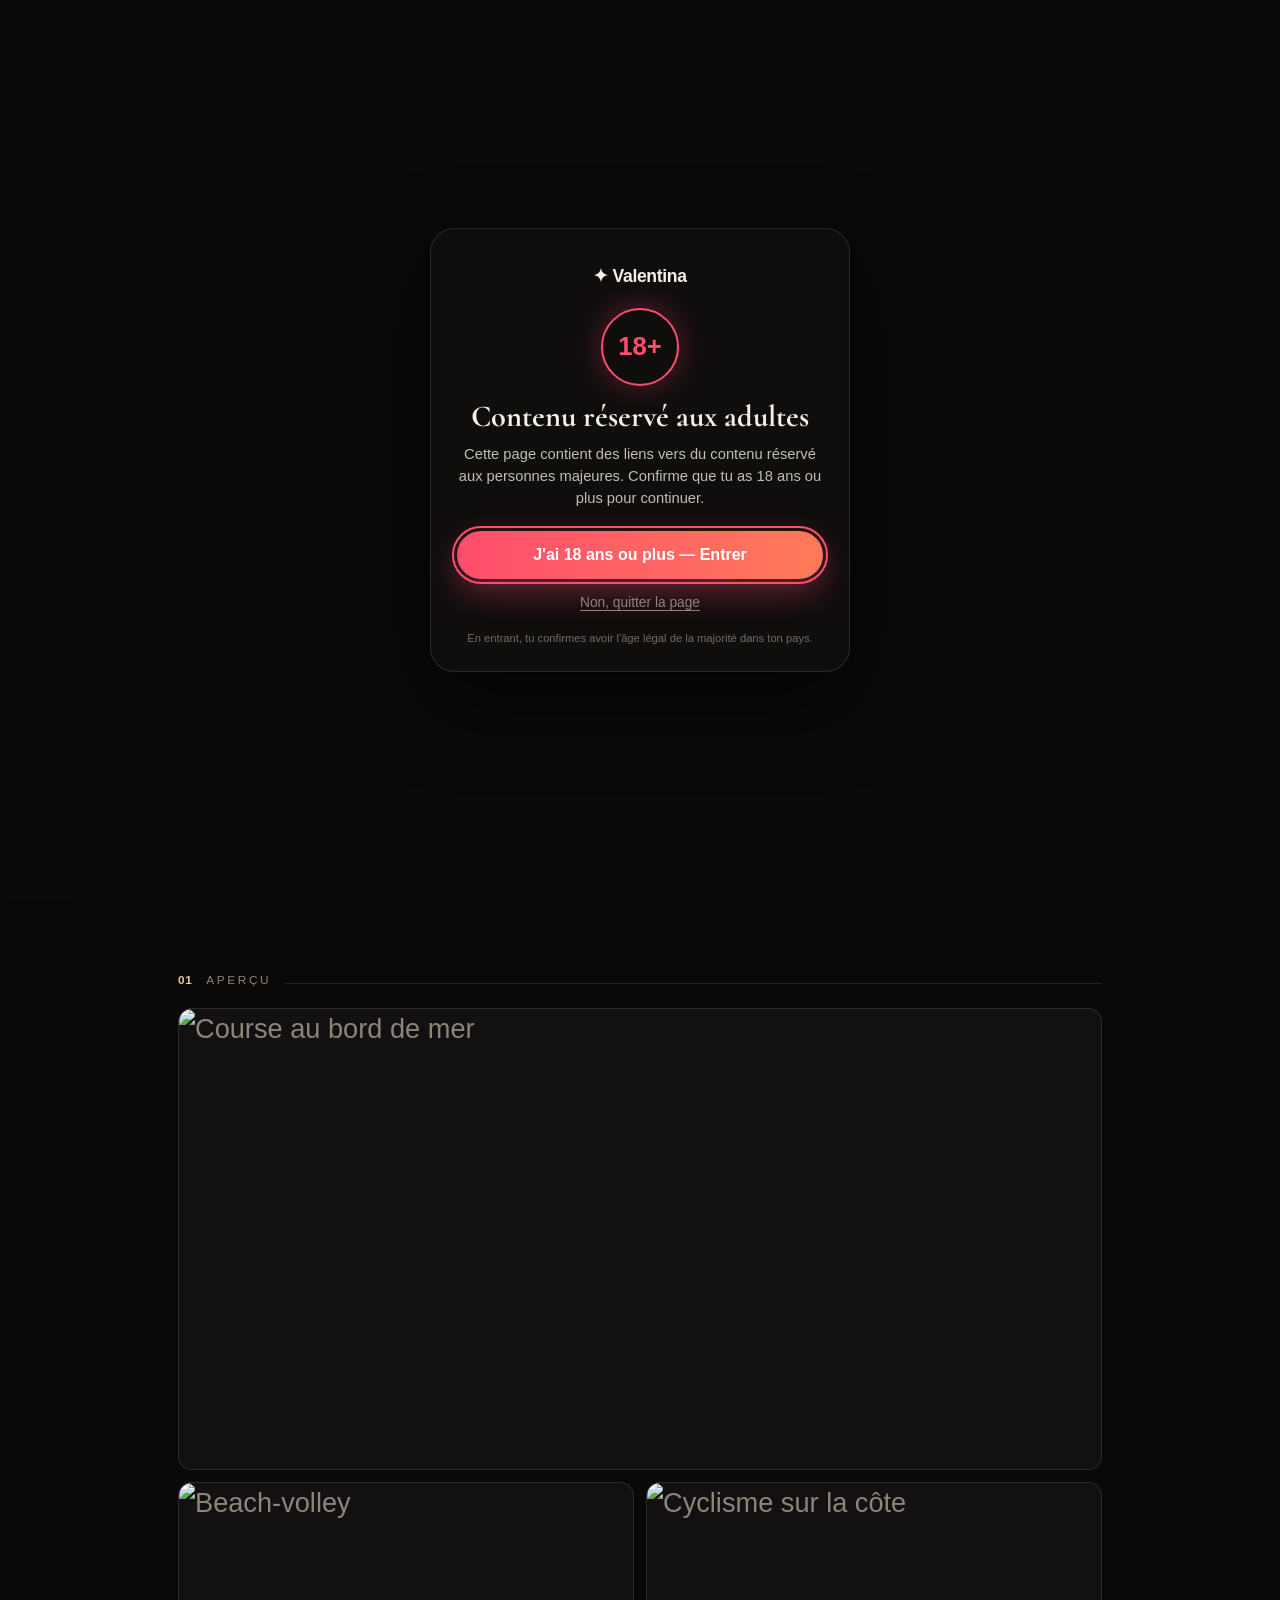
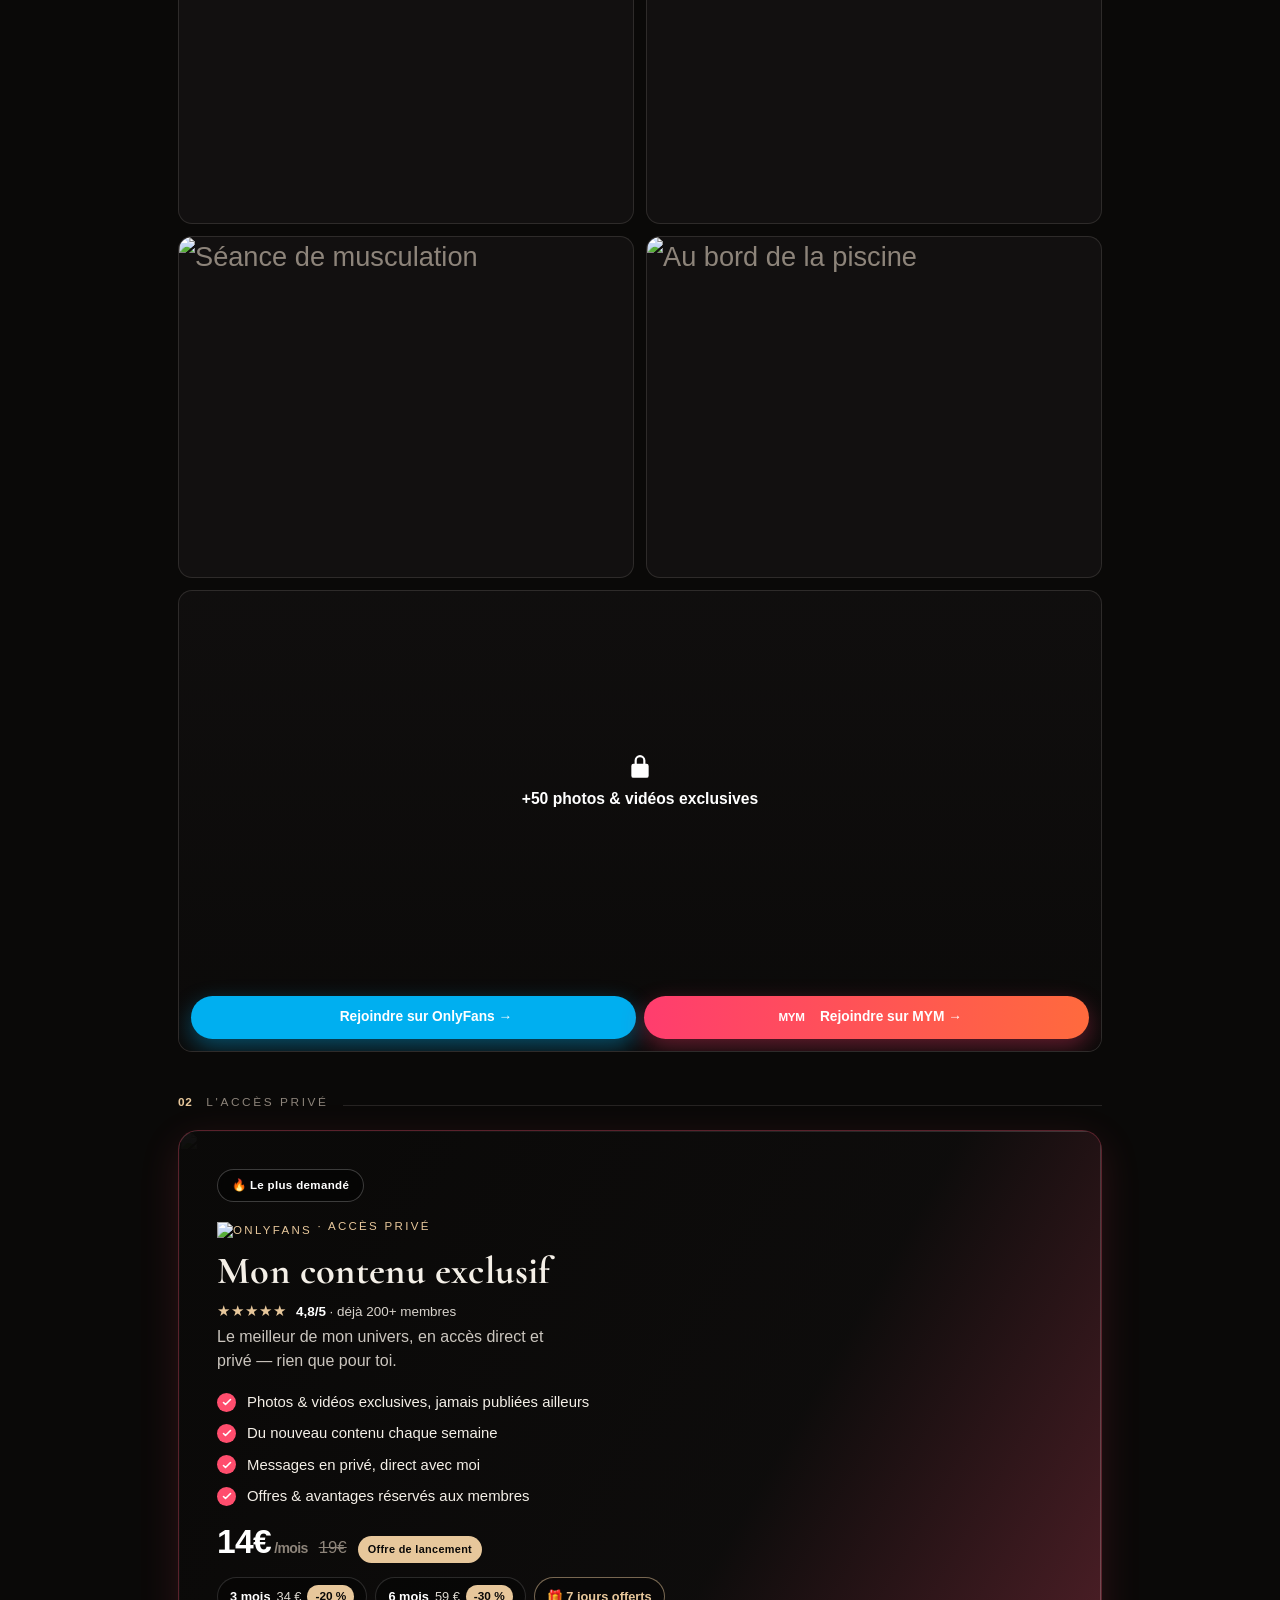
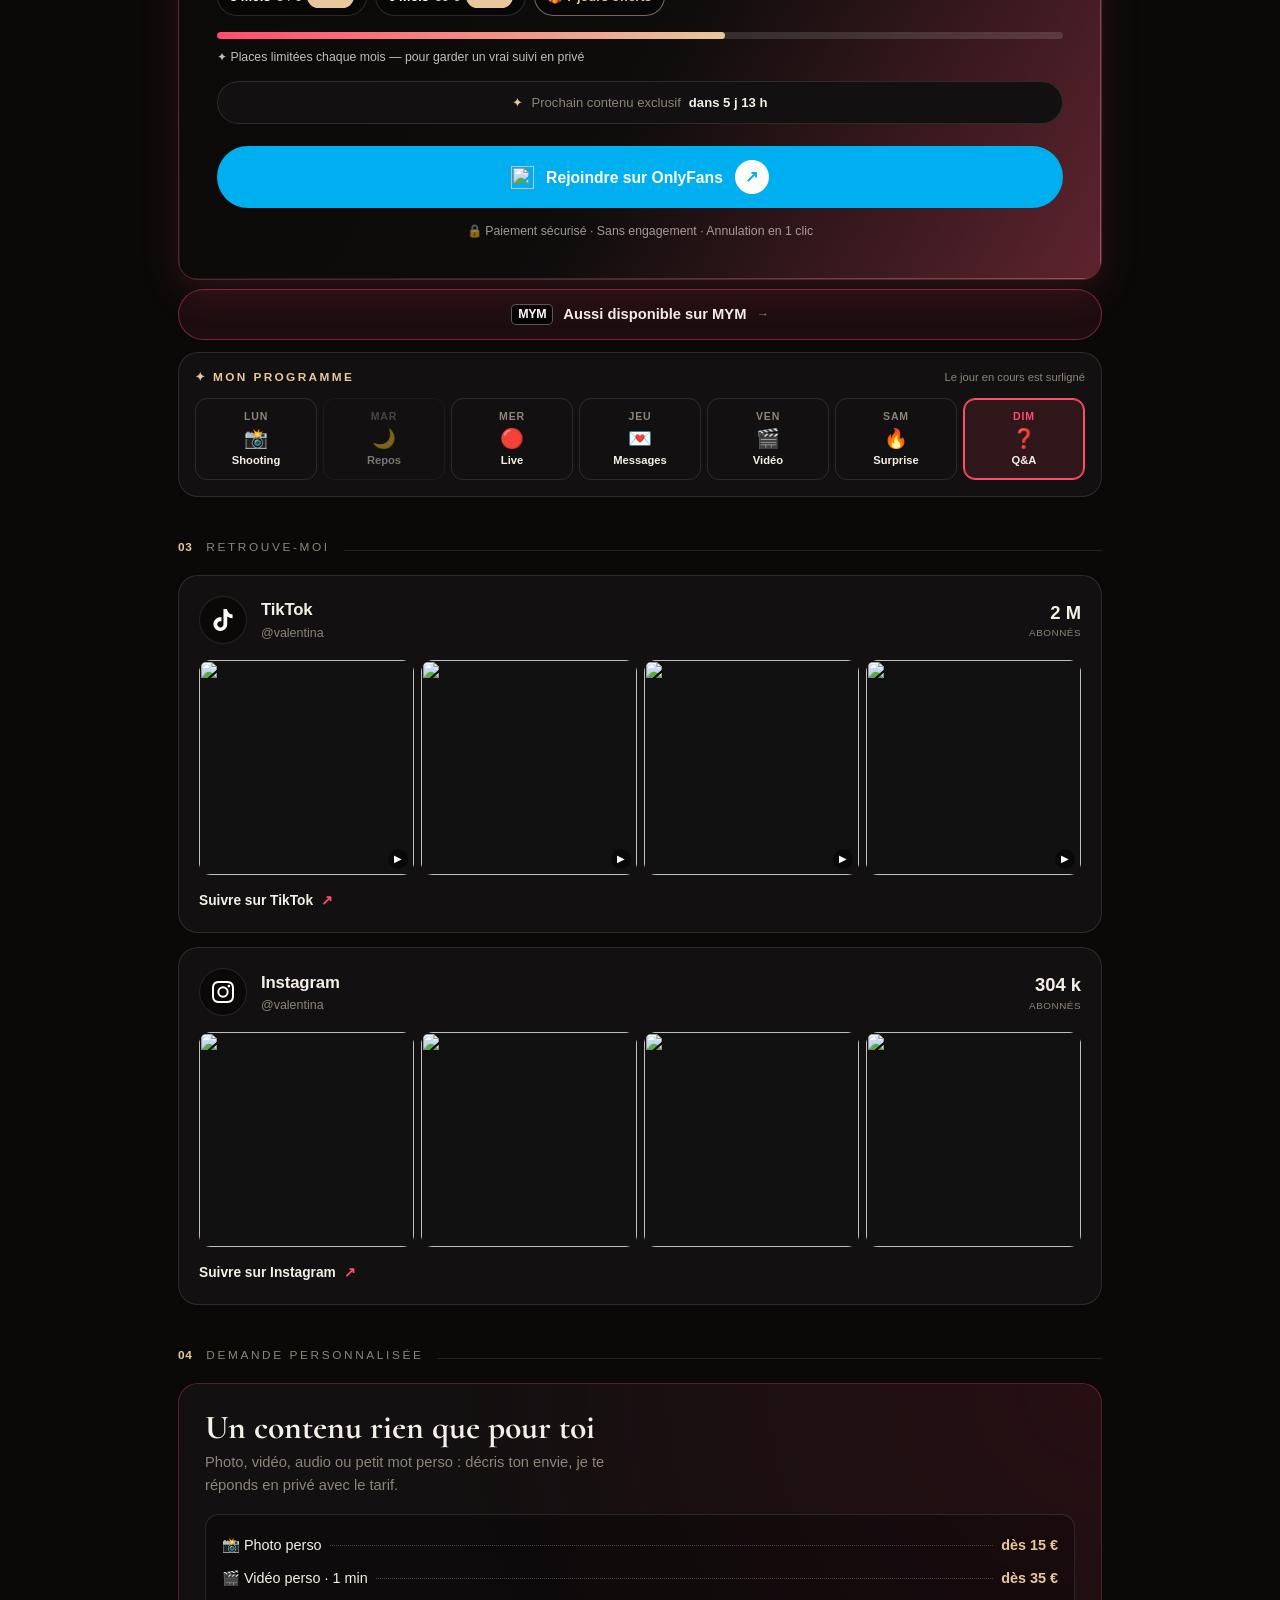
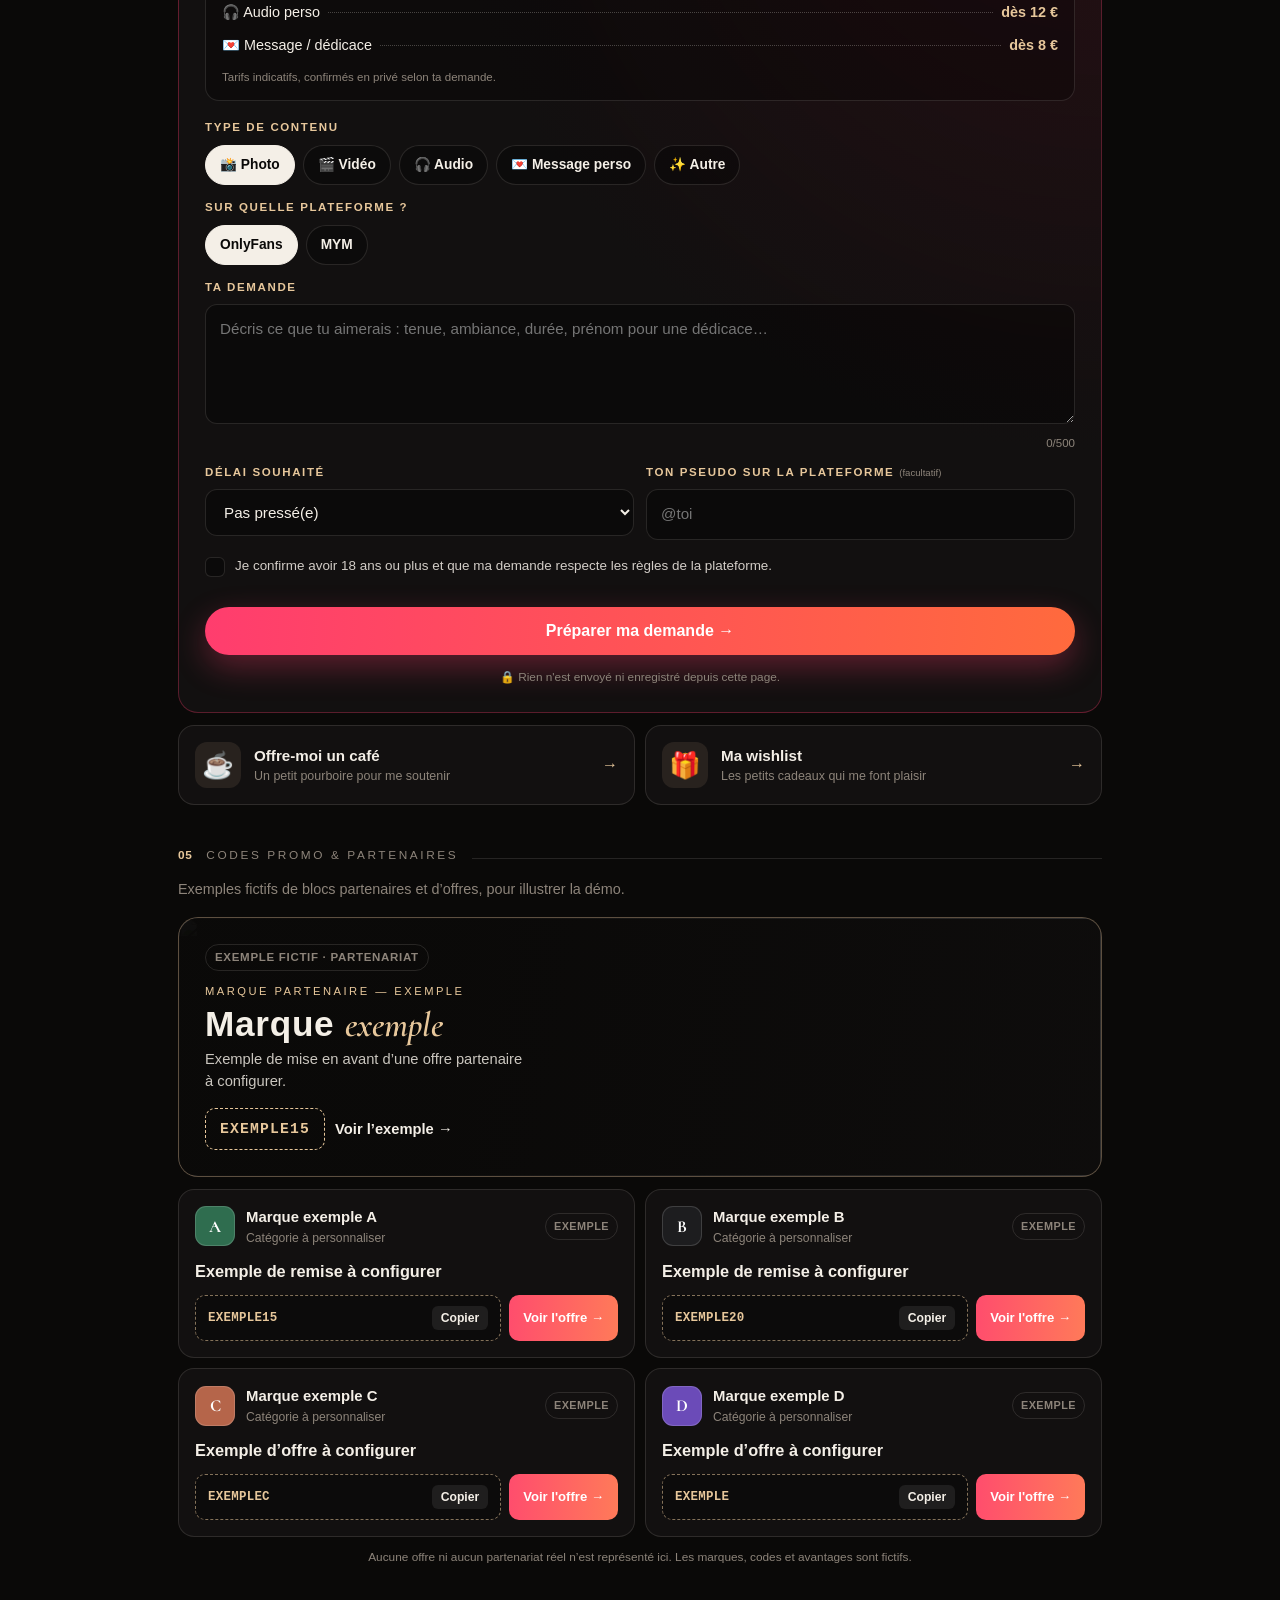
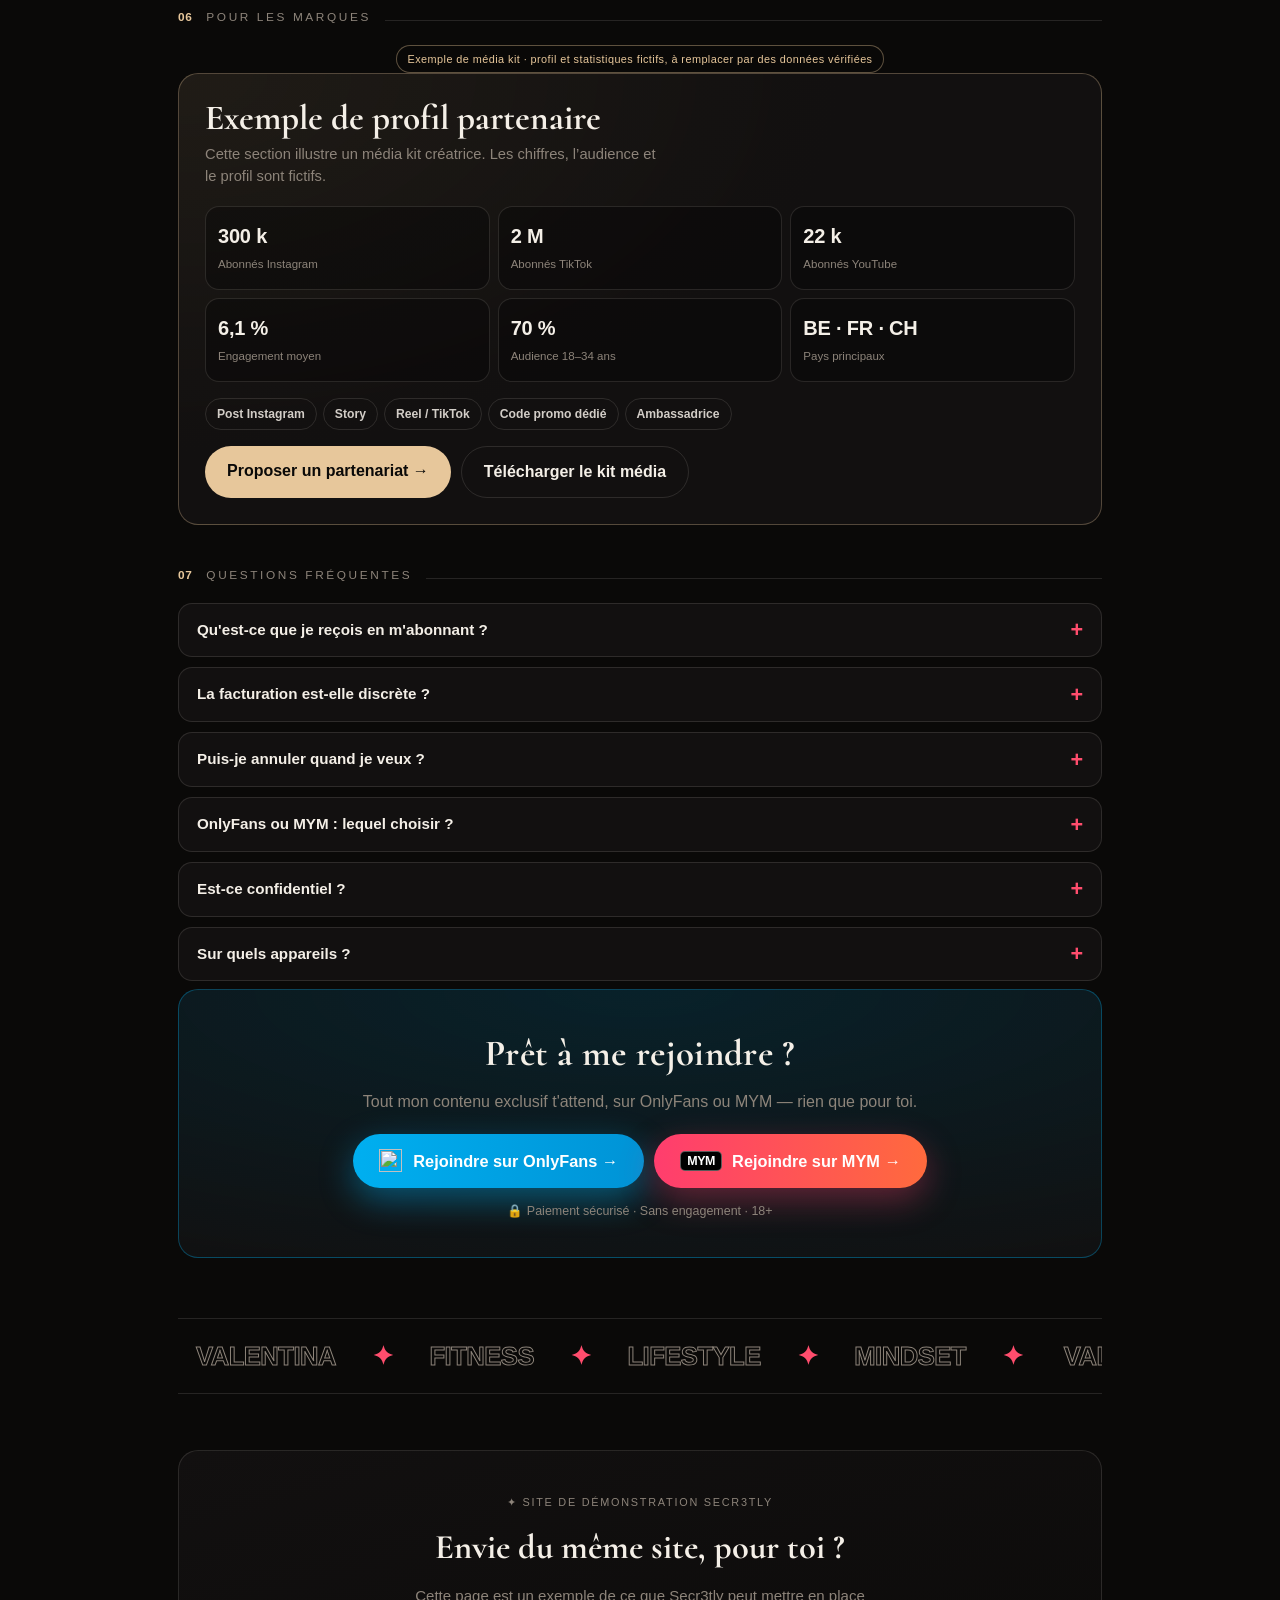
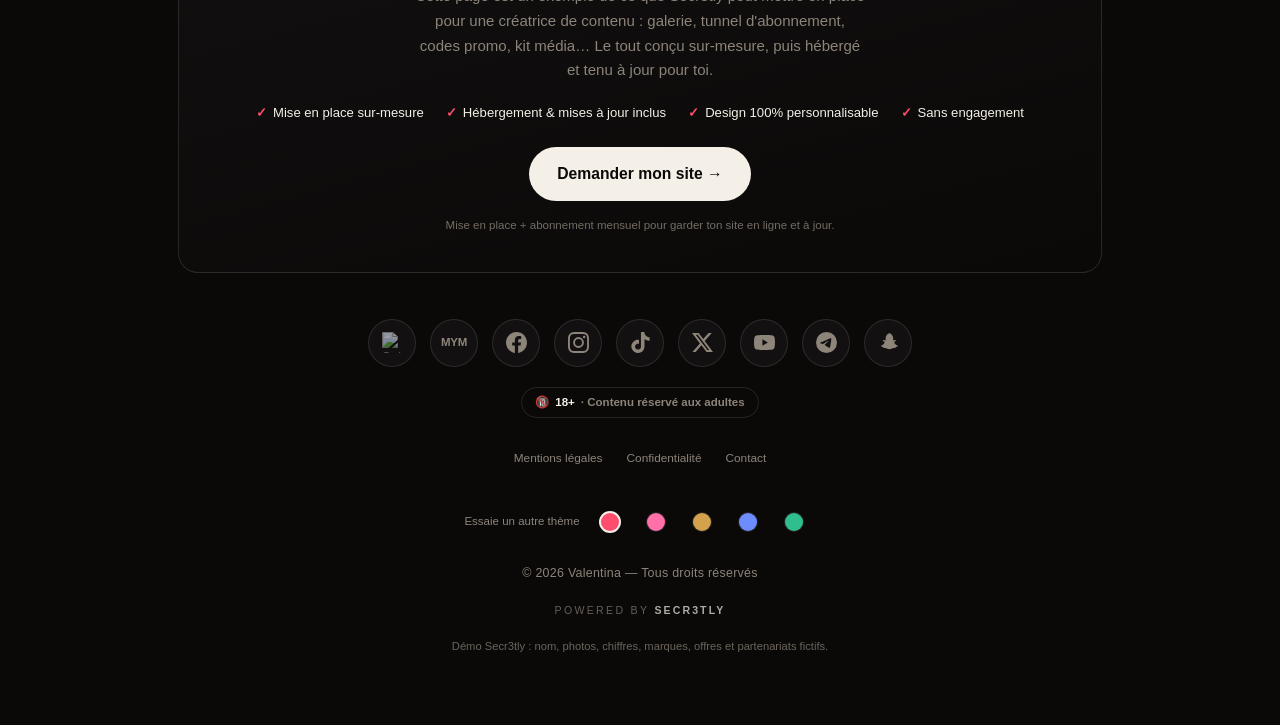
==== commit 7f0320fe: "Improve audio consent and disable unset links" ====
--- a/index.html
+++ b/index.html
@@ -1360,30 +1360,21 @@
       const setOn=on=>{ btn.classList.toggle('playing',on);
         btn.setAttribute('aria-pressed',on?'true':'false');
         btn.setAttribute('aria-label',on?'Couper la musique':'Activer la musique'); };
-      /* Le contexte peut être créé sans geste (il démarre "suspended", c'est autorisé) :
-         on précharge et décode le fichier tout de suite pour que le premier geste n'ait
-         plus qu'à faire resume()+start(), sans attendre le réseau/décodage (sinon, sur
-         mobile/connexion lente, la fenêtre d'activation du navigateur expire avant que
-         le son ne soit prêt, et la musique ne démarre jamais). */
-      if(!ctx){ ctx=new AC(); gain=ctx.createGain(); gain.gain.value=0.32; gain.connect(ctx.destination); }
+      /* La musique ne se charge et ne démarre qu'après activation explicite. */
+      const prepare=()=>{
+        if(ctx) return;
+        ctx=new AC(); gain=ctx.createGain(); gain.gain.value=0.32; gain.connect(ctx.destination);
+      };
       const load=()=>{ if(buffer) return Promise.resolve();
+        prepare();
         if(!fetching) fetching=fetch('audace.mp3').then(r=>r.arrayBuffer()).then(a=>ctx.decodeAudioData(a)).then(b=>{buffer=b;});
         return fetching; };
-      load();
       const ensure=async()=>{
+        prepare();
         try{ if(ctx.state==='suspended') await ctx.resume(); }catch(e){}
         if(!started){ try{ await load(); const s=ctx.createBufferSource(); s.buffer=buffer; s.loop=true; s.connect(gain); s.start(0); started=true; }catch(e){ return false; } }
         return true;
       };
-      /* Tentative de démarrage automatique dès le chargement (sans attendre de clic) :
-         ça fonctionne pour les visiteurs déjà engagés avec le site sur certains navigateurs
-         (ex. Chrome, qui autorise l'autoplay avec son après un premier engagement),
-         mais reste bloqué par défaut sur un tout premier passage sans geste — dans ce cas
-         le fallback ci-dessous (premier clic/tap/touche, dont le bouton "18 ans") prend le relais. */
-      (async()=>{
-        const ok=await ensure();
-        if(ok && ctx.state==='running'){ enabled=true; setOn(true); }
-      })();
       const turnOn=async()=>{
         enabled=true; setOn(true);
         const ok=await ensure();
@@ -1394,12 +1385,6 @@
       const turnOff=()=>{ enabled=false; if(ctx && ctx.state==='running') ctx.suspend(); setOn(false); };
       /* Bouton : bascule fiable marche/arrêt */
       btn.addEventListener('click',e=>{ e.stopPropagation(); enabled ? turnOff() : turnOn(); });
-      /* Démarrage au premier vrai geste (clic/tap/touche) — mousemove/scroll ne comptent
-         pas comme un geste utilisateur valide pour débloquer l'audio sur la plupart des
-         navigateurs, ce qui empêchait le démarrage automatique pour les visiteurs de retour
-         (qui ne passent plus par le bouton "18 ans"). */
-      const first=()=>{ if(!enabled) turnOn(); };
-      ['pointerdown','touchend','keydown','click'].forEach(ev=>addEventListener(ev,first,{once:true,passive:true}));
       /* Pause auto quand la page n'est plus visible/active ; reprise si l'utilisateur ne l'a pas coupée */
       const autoSuspend=()=>{ if(ctx && ctx.state==='running'){ ctx.suspend(); setOn(false); } };
       const autoResume=()=>{ if(enabled && ctx && ctx.state==='suspended'){ ctx.resume(); setOn(true); } };
@@ -1600,7 +1585,17 @@
   <!-- Applique LINKS à tous les liens marqués data-link -->
   <script>
   (function(){
-    document.querySelectorAll('[data-link]').forEach(function(a){ var u=LINKS[a.dataset.link]; if(u) a.href=u; });
+    document.querySelectorAll('[data-link]').forEach(function(a){
+      var u=LINKS[a.dataset.link];
+      if(u && u!=='#') a.href=u;
+      else {
+        a.removeAttribute('href');
+        a.removeAttribute('target');
+        a.setAttribute('aria-disabled','true');
+        a.setAttribute('tabindex','-1');
+        a.addEventListener('click',function(e){ e.preventDefault(); });
+      }
+    });
     document.querySelectorAll('a[href^="mailto:"]').forEach(function(a){ var q=a.getAttribute('href').split('?')[1]; a.href='mailto:'+LINKS.email+(q?'?'+q:''); if(a.textContent.indexOf('@')>-1) a.textContent=LINKS.email; });
     document.querySelectorAll('.themes button').forEach(function(b){ b.addEventListener('click',function(){ applyTheme(b.dataset.theme); }); });
     var today=new Date().getDay(); document.querySelectorAll('.wk').forEach(function(d){ if(+d.dataset.d===today) d.classList.add('today'); });
@@ -1611,3 +1606,4 @@
 </body>
 </html>
 
+
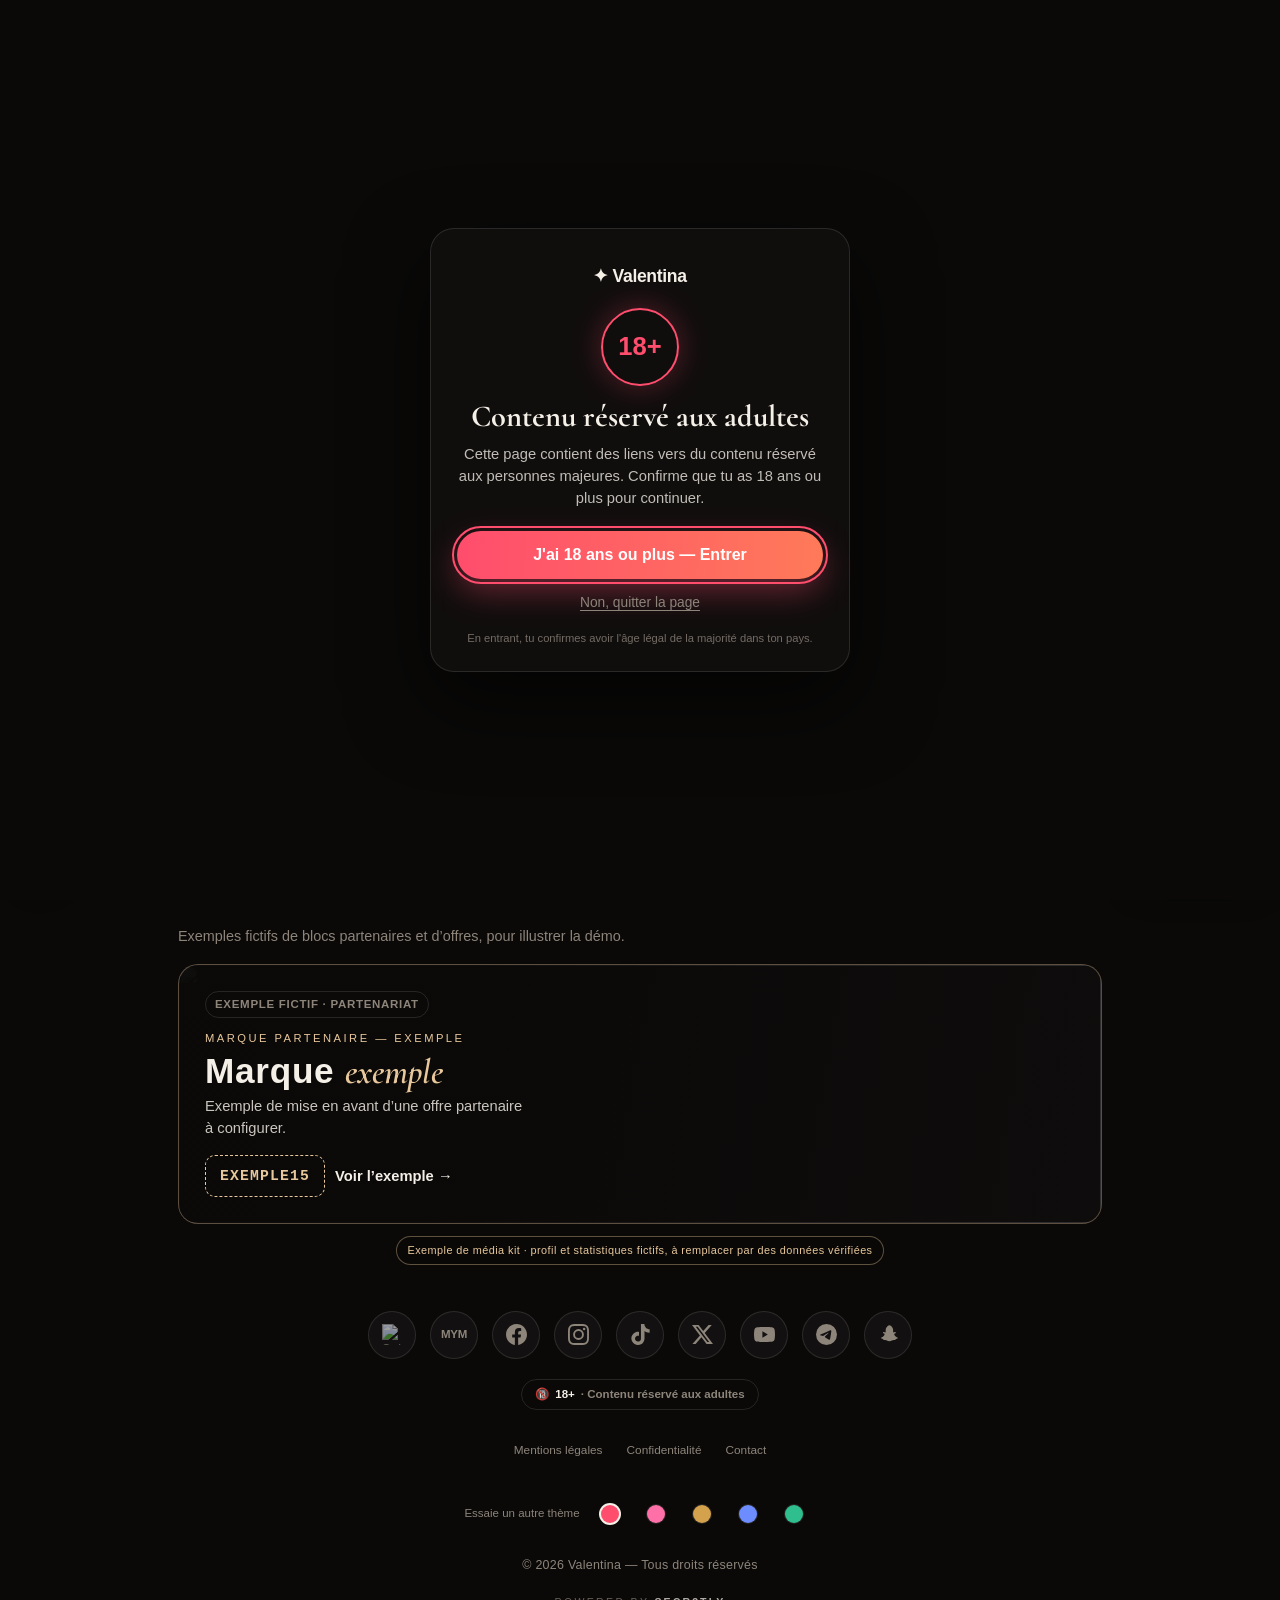
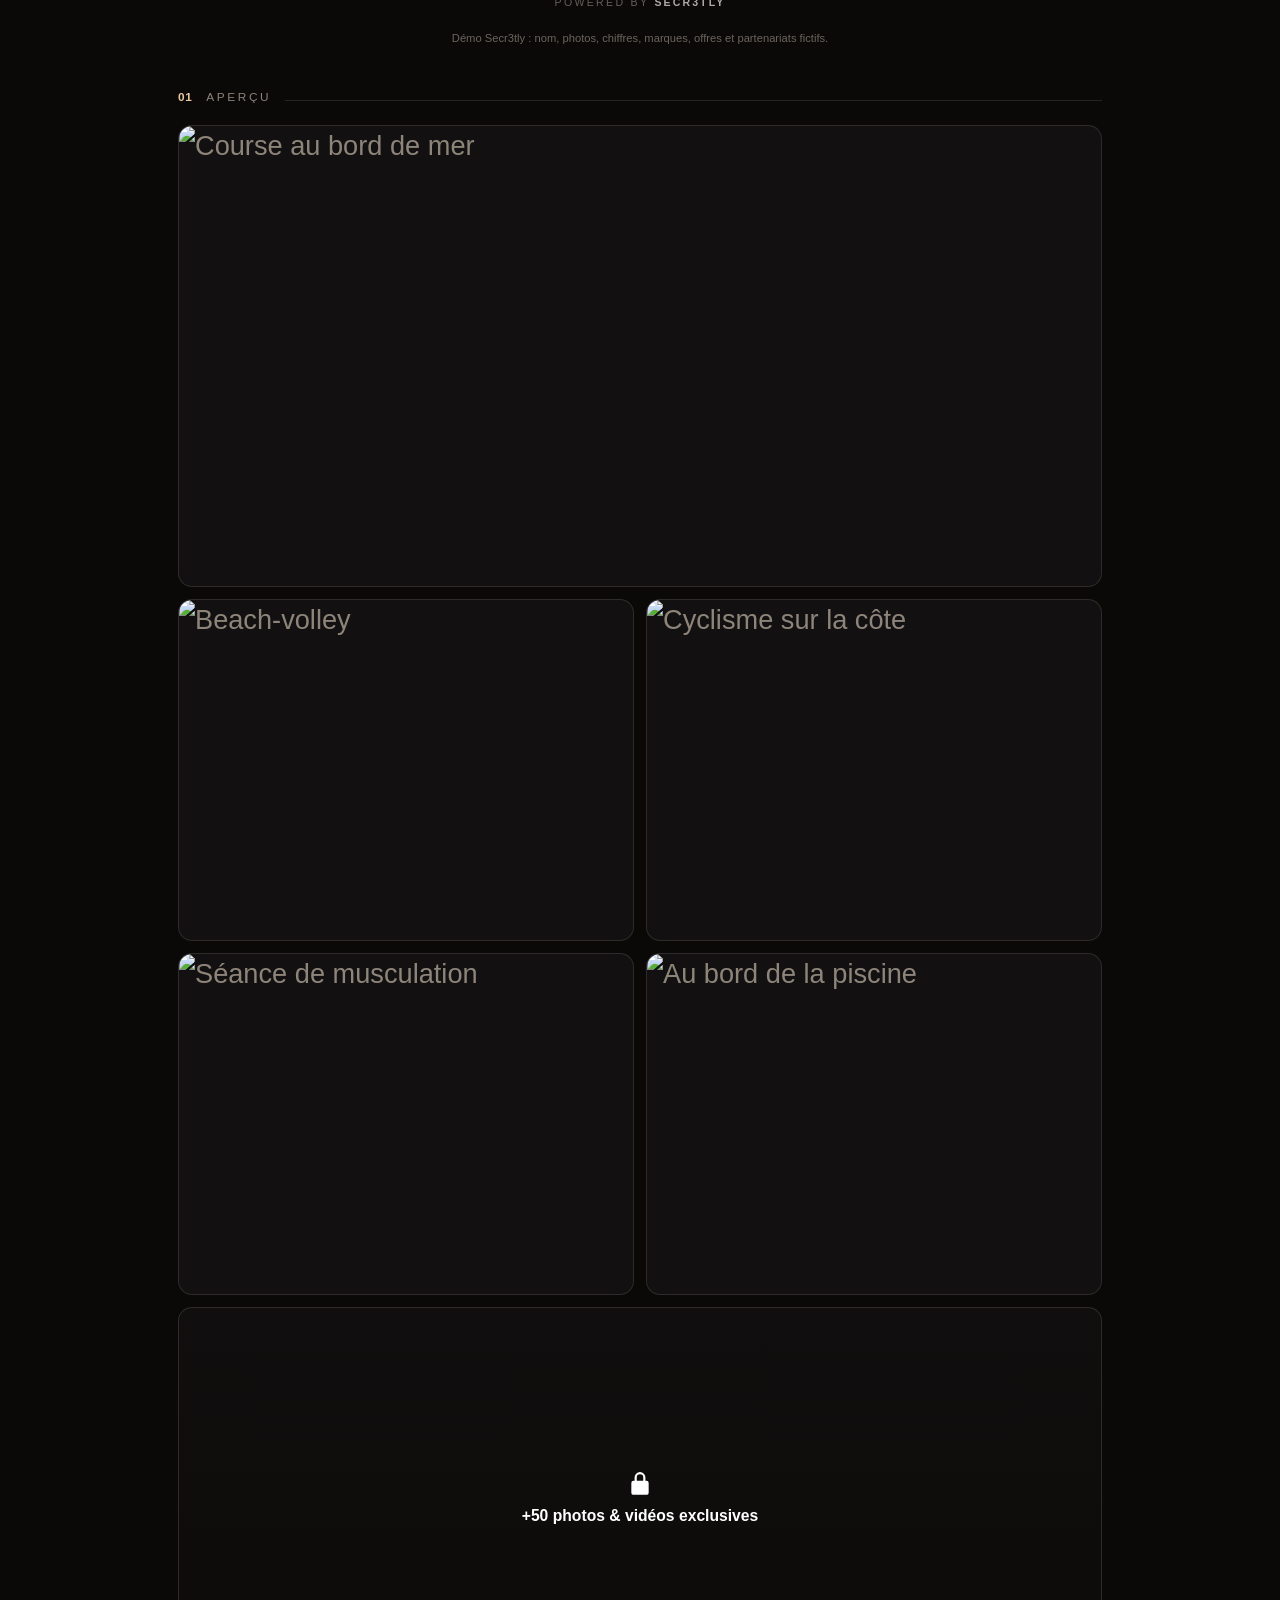
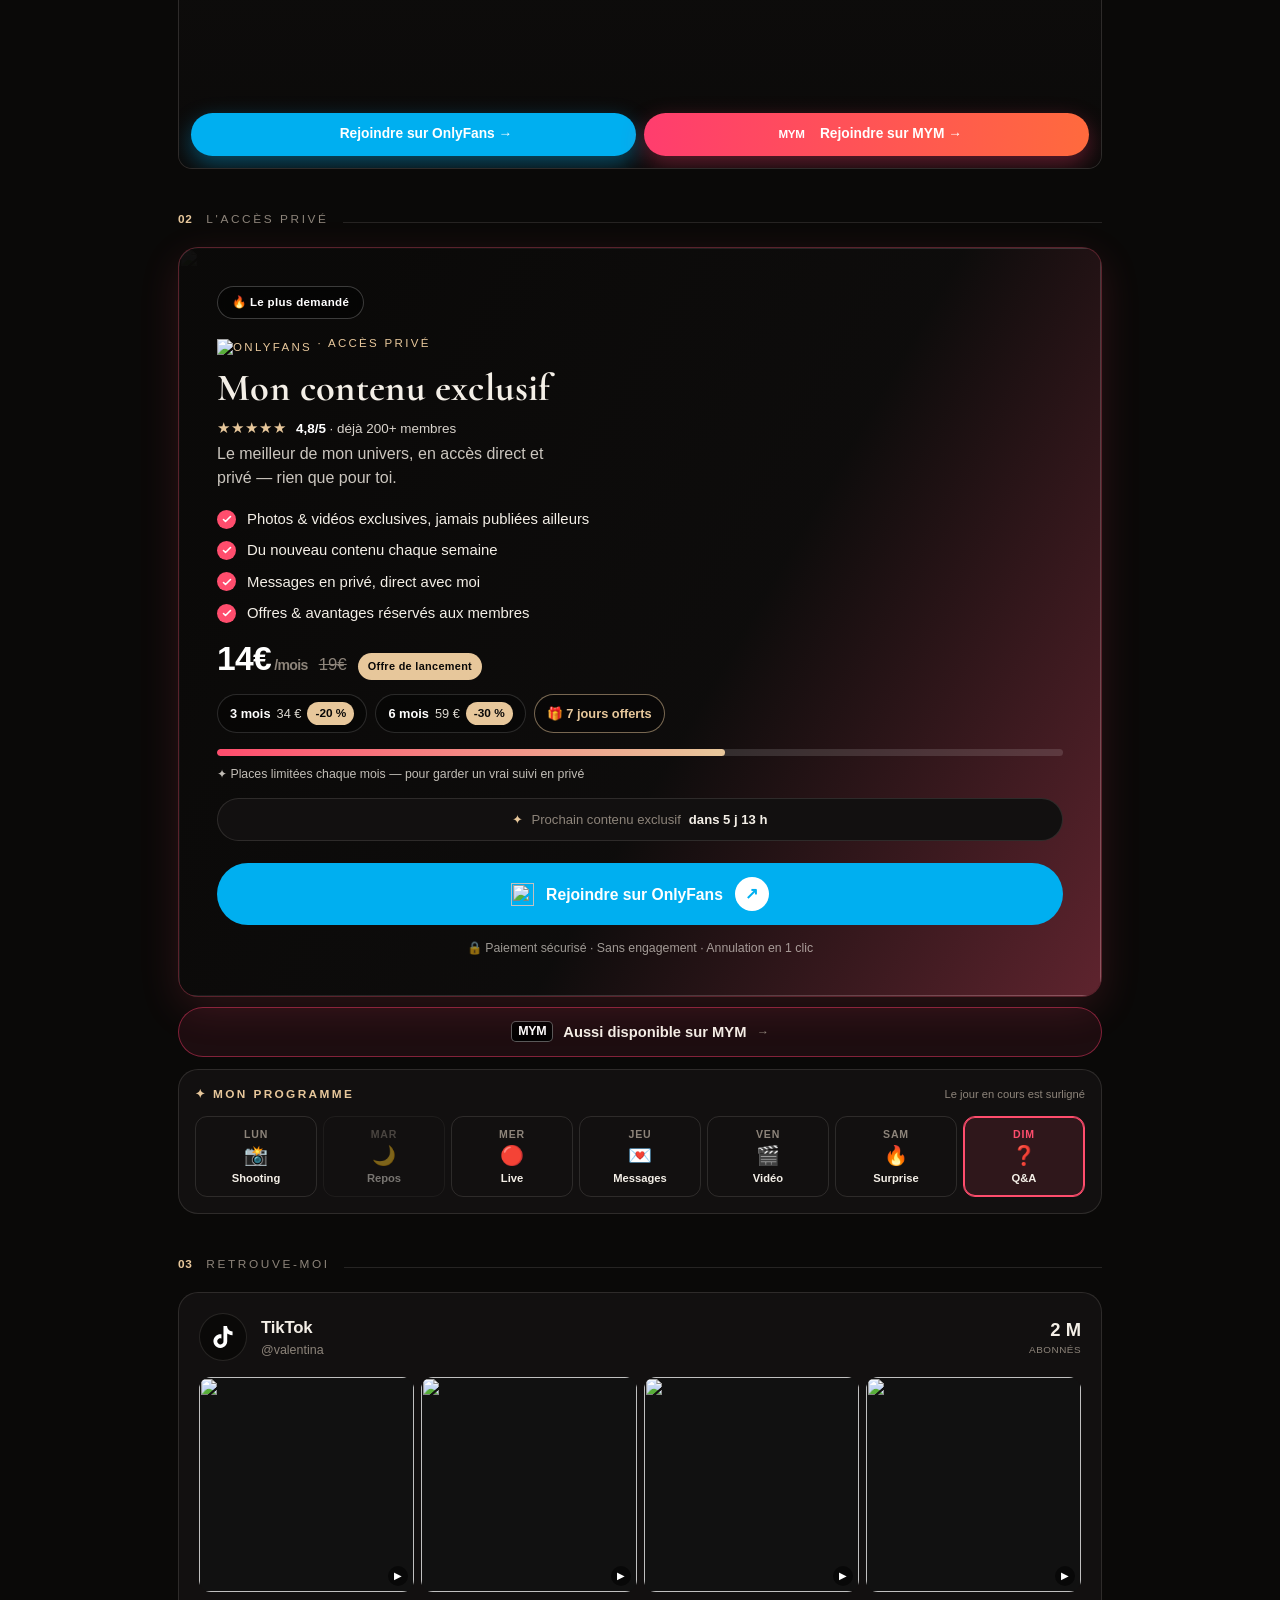
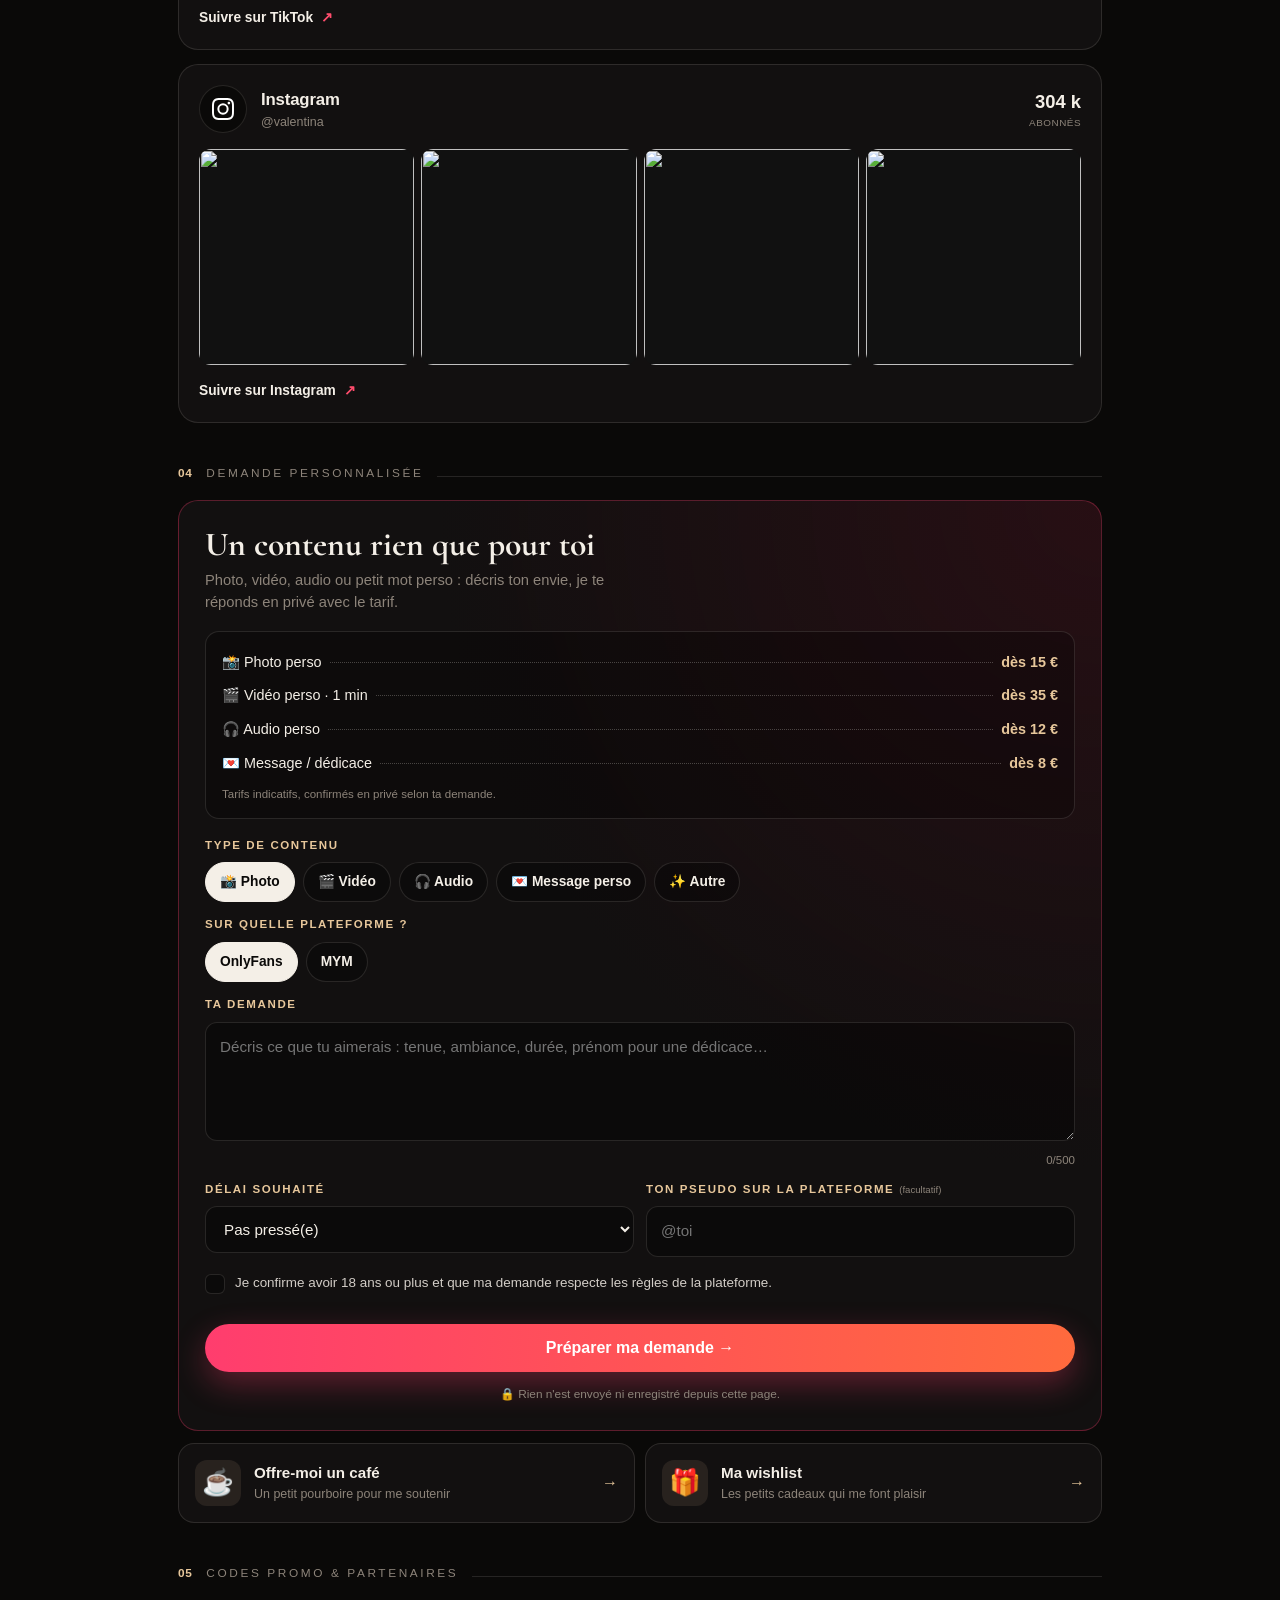
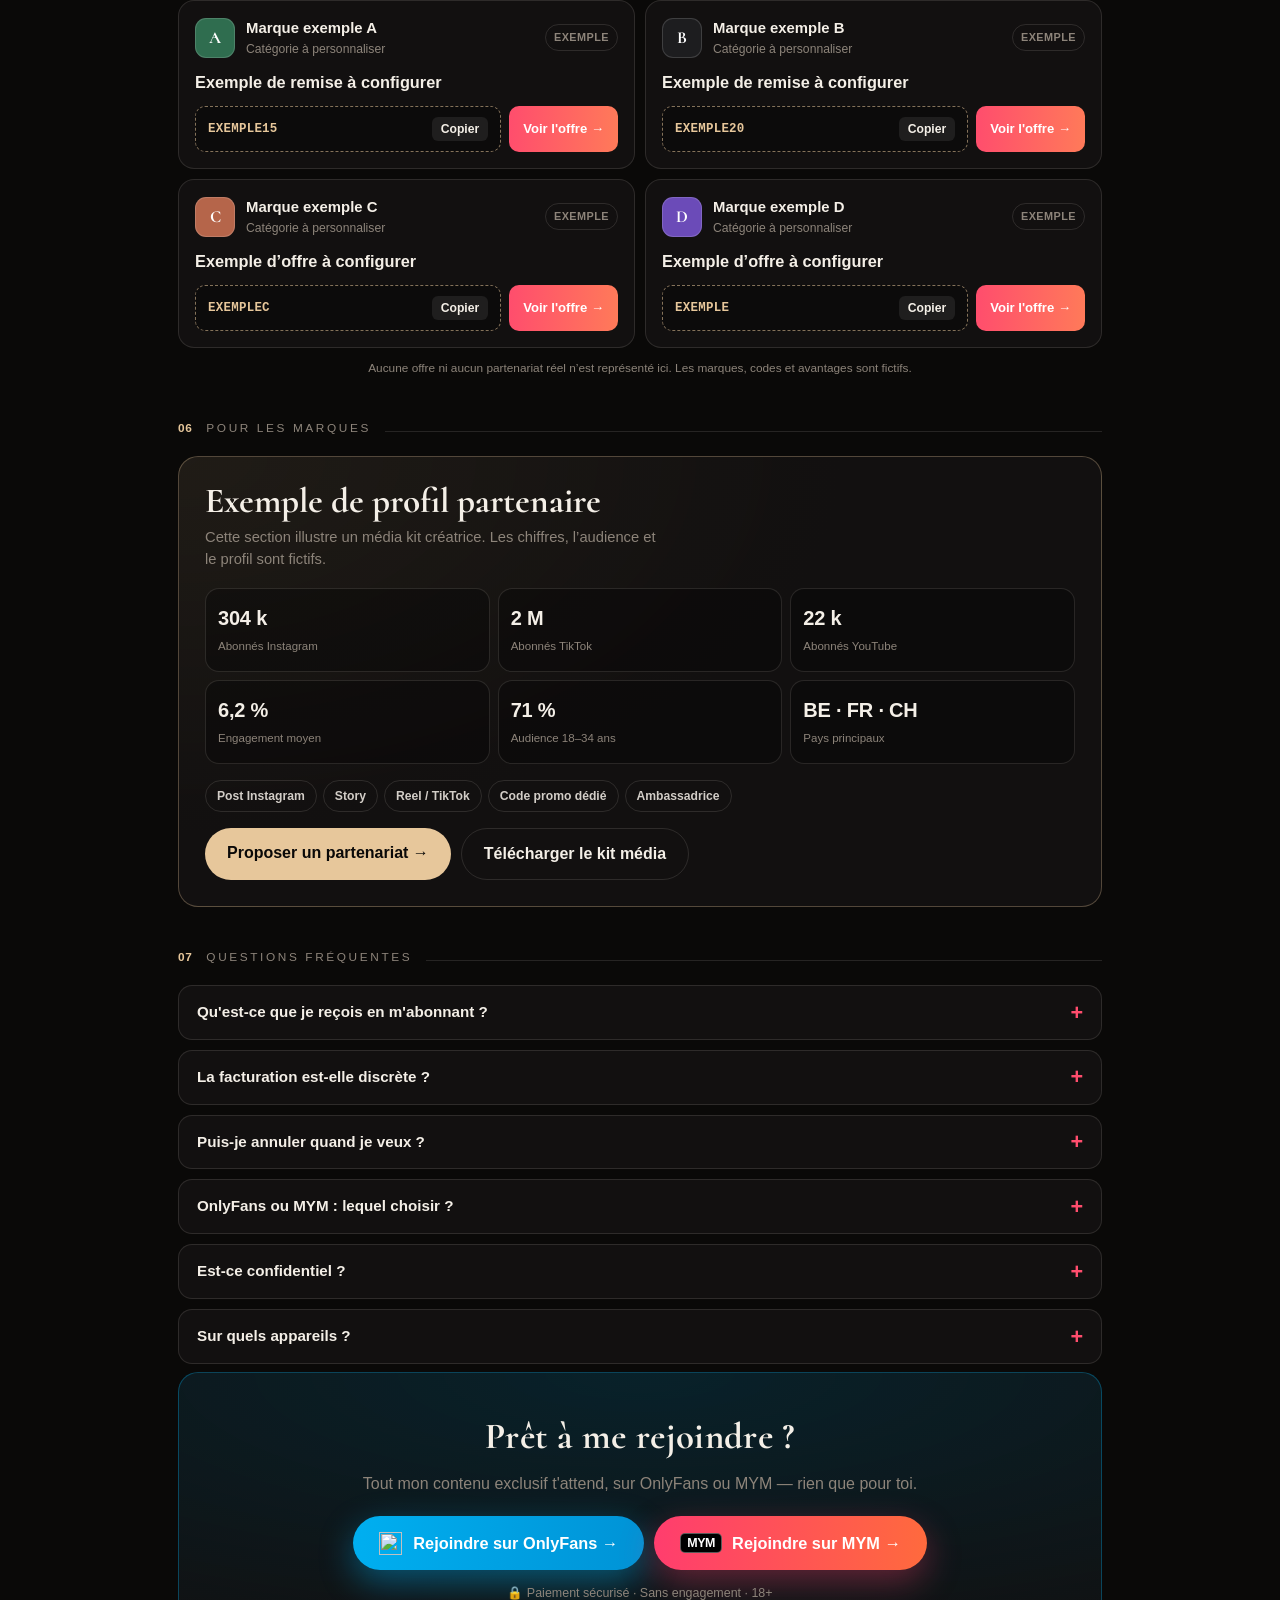
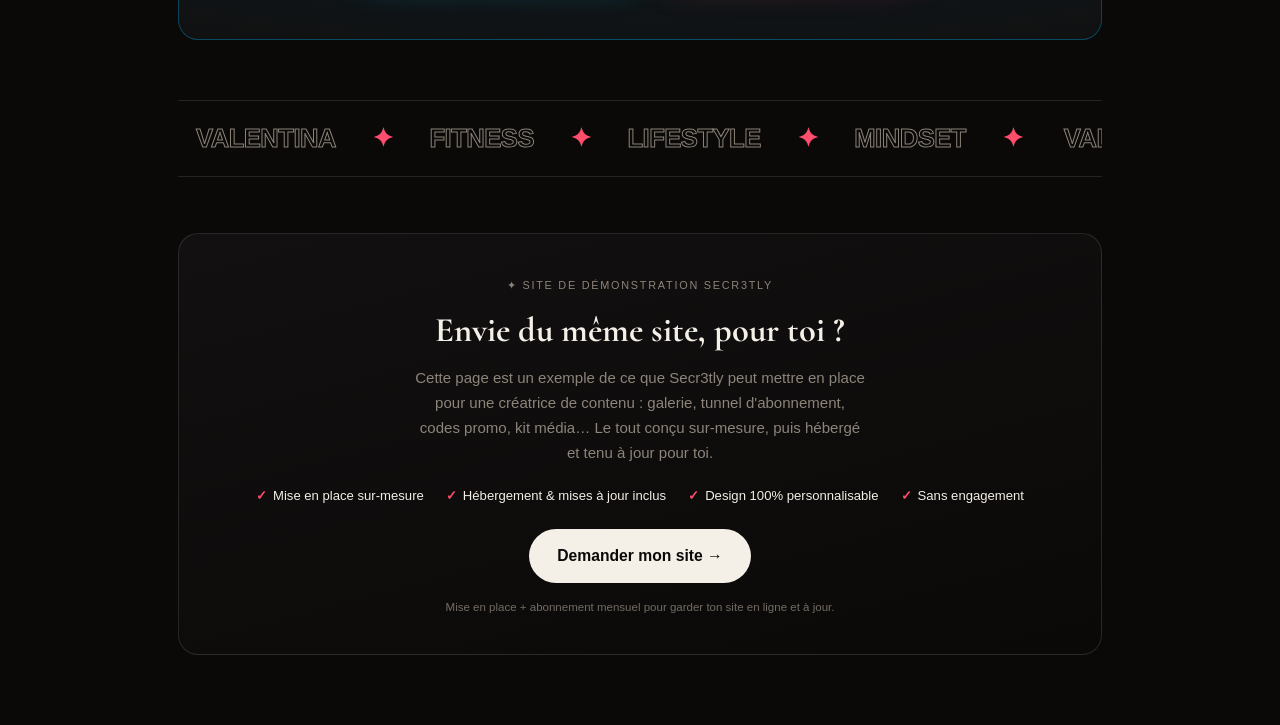
==== commit c780d07b: "Add customizable page editor for creators" ====
--- a/index.html
+++ b/index.html
@@ -384,6 +384,27 @@
   .reveal{opacity:1;transform:none}
   #intro{display:none}
 }
+/* Éditeur visuel */
+.editor-launch{position:fixed;right:18px;bottom:18px;z-index:180;width:auto;min-height:46px;padding:0 16px;border:1px solid rgba(255,255,255,.24);border-radius:999px;background:#171311;color:#fff;font:700 .78rem var(--font);cursor:pointer;box-shadow:0 8px 28px #0008}
+.editor-launch:hover,.editor-launch:focus-visible{border-color:var(--coral);outline:2px solid var(--coral);outline-offset:2px}
+.editor{position:fixed;inset:0 0 0 auto;z-index:200;width:min(440px,100%);height:100dvh;overflow:auto;padding:20px;background:#11100f;color:#f4efe7;box-shadow:-20px 0 60px #0009;border-left:1px solid rgba(255,255,255,.12);font:14px/1.45 var(--font)}
+.editor[hidden]{display:none}
+.editor-head{position:sticky;top:-20px;z-index:2;margin:-20px -20px 16px;padding:17px 20px;background:#11100f;border-bottom:1px solid rgba(255,255,255,.12);display:flex;align-items:center;justify-content:space-between;gap:12px}
+.editor-head h2{margin:0;font-size:1.05rem}.editor-head p{margin:3px 0 0;color:#b8b0a7;font-size:.78rem}
+.editor button,.editor input,.editor textarea,.editor select{font:inherit}
+.editor button{min-height:40px;padding:7px 11px;border:1px solid #49433e;border-radius:9px;background:#211e1b;color:#fff;cursor:pointer}
+.editor button:hover,.editor button:focus-visible{border-color:var(--coral);outline:2px solid var(--coral);outline-offset:1px}
+.editor-close{font-size:1.2rem!important;width:42px;padding:0!important}
+.editor label{display:block;margin:12px 0 5px;color:#e7dfd6;font-weight:650;font-size:.8rem}
+.editor input:not([type=checkbox]),.editor textarea,.editor select{width:100%;min-height:40px;padding:9px 10px;border:1px solid #514a43;border-radius:8px;background:#1b1917;color:#fff}
+.editor textarea{min-height:76px;resize:vertical}
+.editor-field{padding:12px 0;border-bottom:1px solid #36312d}
+.editor-row{display:grid;grid-template-columns:minmax(0,1fr) auto auto;align-items:center;gap:6px}
+.editor-row strong{font-size:.88rem}.editor-row button{min-width:40px;padding:5px}
+.editor-module{display:flex;align-items:center;gap:9px}.editor-module input{width:18px;height:18px;accent-color:var(--coral)}
+.editor-note,.editor-status{font-size:.78rem;color:#c3b9ae}.editor-actions{display:flex;flex-wrap:wrap;gap:8px;margin:16px 0}
+.editor-primary{background:var(--coral)!important;color:#17100e!important;border:0!important;font-weight:750!important}
+body.editor-open{overflow:hidden}
 
 /* ============ ✦ PREMIUM ============ */
 /* Étoiles */
@@ -844,7 +865,7 @@
   </div>
 
   <!-- ===== HÉRO : plein écran (toute la largeur et toute la hauteur visible) ===== -->
-  <section class="hero">
+  <section class="hero" data-module="hero" data-module-label="En-tête">
     <!-- ===== BARRE HAUTE (en surimpression sur le héros) ===== -->
     <header class="topbar">
       <span class="mono">✦ Valentina</span>
@@ -866,13 +887,13 @@
     <span class="hero-sparks" aria-hidden="true"><i>✦</i><i>✦</i><i>✦</i><i>✦</i><i>✦</i></span>
 
     <!-- ✏️ Le grand nom -->
-    <h1 class="bigname"><span class="fill">Valentina</span></h1>
-    <p class="role-line">Coach fitness &amp; créatrice de contenu</p>
-    <p class="hero-bio">
+    <h1 class="bigname"><span class="fill" data-edit="name">Valentina</span></h1>
+    <p class="role-line" data-edit="tagline">Coach fitness &amp; créatrice de contenu</p>
+    <p class="hero-bio" data-edit="bio">
       Je te partage mon quotidien, <span class="rotator" id="rotator">mon énergie</span>… et mon côté plus intime, rien que pour toi 😏
     </p>
     <!-- ✏️ Réseaux + compteurs : remplace les data-link (réglés dans LINKS) et les chiffres -->
-    <div class="hero-socials">
+    <div class="hero-socials" data-module="socials" data-module-label="Réseaux sociaux du profil">
       <div class="hs-icons">
         <a href="#" data-link="tiktok" target="_blank" rel="noopener" aria-label="TikTok"><svg viewBox="0 0 24 24" aria-hidden="true"><use href="#i2"/></svg></a>
         <a href="#" data-link="instagram" target="_blank" rel="noopener" aria-label="Instagram"><svg viewBox="0 0 24 24" aria-hidden="true"><use href="#i1"/></svg></a>
@@ -895,9 +916,9 @@
   <main class="wrap">
 
     <!-- ===== 01 · APERÇU : galerie + teaser verrouillé ===== -->
-    <div class="sec-head reveal"><span class="num">01</span><span class="label">Aperçu</span><span class="rule"></span></div>
+    <div class="sec-head reveal" data-module="gallery" data-module-label="Titre · Aperçu"><span class="num">01</span><span class="label">Aperçu</span><span class="rule"></span></div>
     <!-- ✏️ Galerie : tes photos. Pour en changer, remplace le src de chaque <img>. -->
-    <div class="gallery">
+    <div class="gallery" id="gallery" data-module="gallery" data-module-label="Galerie photos">
       <div class="cell reveal full"><picture><source srcset="img-run.webp" type="image/webp"><img src="img-run.jpg" alt="Course au bord de mer" loading="lazy" decoding="async"></picture></div>
       <div class="cell reveal land"><picture><source srcset="img-volley.webp" type="image/webp"><img src="img-volley.jpg" alt="Beach-volley" loading="lazy" decoding="async"></picture></div>
       <div class="cell reveal land"><picture><source srcset="img-cycle.webp" type="image/webp"><img src="img-cycle.jpg" alt="Cyclisme sur la côte" loading="lazy" decoding="async"></picture></div>
@@ -917,9 +938,9 @@
 
 
     <!-- ===== 02 · ACCÈS VIP ===== -->
-    <div class="sec-head reveal"><span class="num">02</span><span class="label">L'accès privé</span><span class="rule"></span></div>
+    <div class="sec-head reveal" data-module="vip" data-module-label="Titre · Abonnement VIP"><span class="num">02</span><span class="label">L'accès privé</span><span class="rule"></span></div>
     <!-- ✏️ Lien principal : remplace le href="#" par le lien de ton abonnement -->
-    <a class="featured reveal" id="magnet" href="#" data-link="onlyfans" target="_blank" rel="noopener">
+    <a class="featured reveal" id="magnet" data-module="vip" data-module-label="Abonnement VIP" href="#" data-link="onlyfans" target="_blank" rel="noopener">
       <span class="fbg" aria-hidden="true"><picture><source srcset="img-pool.webp" type="image/webp"><img src="img-pool.jpg" alt="" loading="lazy" decoding="async"></picture></span>
       <span class="sheen"></span>
       <span class="badge-vip">🔥 Le plus demandé</span>
@@ -949,10 +970,10 @@
       <span class="reassure">🔒 Paiement sécurisé · Sans engagement · Annulation en 1 clic</span>
     </a>
     <!-- ✏️ MYM : remplace href="#" par ton lien MYM -->
-    <a class="alt-mym reveal" id="alt-mym" href="#" data-link="mym" target="_blank" rel="noopener"><span class="mym-badge">MYM</span> Aussi disponible sur MYM <small>→</small></a>
+    <a class="alt-mym reveal" id="alt-mym" data-module="vip" data-module-label="Alternative MYM" href="#" data-link="mym" target="_blank" rel="noopener"><span class="mym-badge">MYM</span> Aussi disponible sur MYM <small>→</small></a>
 
     <!-- ===== PROGRAMME DE LA SEMAINE ✏️ adapte les jours et les contenus ===== -->
-    <div class="week reveal" aria-label="Programme de la semaine">
+    <div class="week reveal" data-module="schedule" data-module-label="Programme hebdomadaire" aria-label="Programme de la semaine">
       <div class="wk-h"><span>✦ Mon programme</span><small>Le jour en cours est surligné</small></div>
       <div class="wk-days">
         <div class="wk" data-d="1"><b>Lun</b><i>📸</i><span>Shooting</span></div>
@@ -966,8 +987,8 @@
     </div>
 
     <!-- ===== 03 · RETROUVE-MOI : une seule grille, un seul style, pour toutes les plateformes ===== -->
-    <div class="sec-head reveal"><span class="num">03</span><span class="label">Retrouve-moi</span><span class="rule"></span></div>
-    <div class="platforms reveal">
+    <div class="sec-head reveal" data-module="platforms" data-module-label="Titre · Publications sociales"><span class="num">03</span><span class="label">Retrouve-moi</span><span class="rule"></span></div>
+    <div class="platforms reveal" data-module="platforms" data-module-label="Publications sociales">
       <!-- ✏️ TikTok : remplace le lien et les aperçus par tes vraies vidéos -->
       <div class="plat-feat">
         <a class="plat-top" href="#" data-link="tiktok" target="_blank" rel="noopener">
@@ -1018,8 +1039,8 @@
     <!-- ===== 04 · DEMANDE PERSONNALISÉE =====
          ✏️ Pas de serveur : la demande est mise en forme puis copiée, la fan la colle en message privé sur MYM ou OnlyFans.
          Remplace les liens href="#" (data-of / data-mym) par tes vrais liens. -->
-    <div class="sec-head reveal"><span class="num">04</span><span class="label">Demande personnalisée</span><span class="rule"></span></div>
-    <form class="custom reveal" id="customForm" novalidate data-of="#" data-mym="#">
+    <div class="sec-head reveal" data-module="custom" data-module-label="Titre · Demandes personnalisées"><span class="num">04</span><span class="label">Demande personnalisée</span><span class="rule"></span></div>
+    <form class="custom reveal" id="customForm" data-module="custom" data-module-label="Demandes personnalisées" novalidate data-of="#" data-mym="#">
       <div class="cu-head">
         <h3>Un contenu rien que pour toi</h3>
         <p>Photo, vidéo, audio ou petit mot perso : décris ton envie, je te réponds en privé avec le tarif.</p>
@@ -1080,7 +1101,7 @@
     </form>
 
     <!-- ✏️ Pourboire & wishlist : liens dans LINKS.tip et LINKS.wishlist -->
-    <div class="extras reveal">
+    <div class="extras reveal" data-module="extras" data-module-label="Pourboires et wishlist">
       <a class="xtra tip" href="#" data-link="tip" target="_blank" rel="noopener"><i>☕</i><span><b>Offre-moi un café</b><small>Un petit pourboire pour me soutenir</small></span><em>→</em></a>
       <a class="xtra wish" href="#" data-link="wishlist" target="_blank" rel="noopener"><i>🎁</i><span><b>Ma wishlist</b><small>Les petits cadeaux qui me font plaisir</small></span><em>→</em></a>
     </div>
@@ -1088,7 +1109,7 @@
     <!-- ===== 05 · CODES PROMO & PARTENAIRES =====
          ✏️ Exemples : remplace les marques, les codes et les liens (href="#") par tes vrais partenariats.
          Les liens gardent rel="sponsored" (bonne pratique pour les liens payants / affiliés). -->
-    <div class="sec-head reveal"><span class="num">05</span><span class="label">Codes promo &amp; partenaires</span><span class="rule"></span></div>
+    <div class="sec-head reveal" data-module="promos" data-module-label="Titre · Partenariats et codes promo"><span class="num">05</span><span class="label">Codes promo &amp; partenaires</span><span class="rule"></span></div>
     <p class="essentials-intro reveal">Exemples fictifs de blocs partenaires et d’offres, pour illustrer la démo.</p>
 
     <!-- Sponsor mis en avant -->
@@ -1101,7 +1122,7 @@
       <span class="sp-cta"><span class="sp-code">EXEMPLE15</span><span>Voir l’exemple →</span></span>
     </a>
 
-    <div class="promos reveal">
+    <div class="promos reveal" id="promoGrid" data-module="promos" data-module-label="Partenariats et codes promo">
       <div class="promo">
         <div class="pr-top"><span class="pr-logo" style="background:#2f6d4f">A</span><span class="pr-nm"><b>Marque exemple A</b><small>Catégorie à personnaliser</small></span><span class="pr-tag">Exemple</span></div>
         <div class="pr-deal">Exemple de remise à configurer</div>
@@ -1135,12 +1156,12 @@
         </div>
       </div>
     </div>
-    <p class="pr-disc reveal">Aucune offre ni aucun partenariat réel n’est représenté ici. Les marques, codes et avantages sont fictifs.</p>
+    <p class="pr-disc reveal" id="promoNote" data-module="promos" data-module-label="Note sur les offres">Aucune offre ni aucun partenariat réel n’est représenté ici. Les marques, codes et avantages sont fictifs.</p>
 
     <!-- ===== 06 · POUR LES MARQUES (kit presse) ✏️ mets tes vrais chiffres ===== -->
-    <div class="sec-head reveal"><span class="num">06</span><span class="label">Pour les marques</span><span class="rule"></span></div>
+    <div class="sec-head reveal" data-module="press" data-module-label="Titre · Kit média"><span class="num">06</span><span class="label">Pour les marques</span><span class="rule"></span></div>
     <p class="demo-data-note reveal">Exemple de média kit · profil et statistiques fictifs, à remplacer par des données vérifiées</p>
-    <div class="press reveal">
+    <div class="press reveal" data-module="press" data-module-label="Kit média et partenariats">
       <div class="ps-top">
         <div><h3>Exemple de profil partenaire</h3><p>Cette section illustre un média kit créatrice. Les chiffres, l’audience et le profil sont fictifs.</p></div>
       </div>
@@ -1161,8 +1182,8 @@
 
     <!-- ===== 07 · TÉMOIGNAGES ✏️ Remplace par de VRAIS avis ===== -->
     <!-- ===== 07 · FAQ ===== -->
-    <div class="sec-head reveal"><span class="num">07</span><span class="label">Questions fréquentes</span><span class="rule"></span></div>
-    <div class="faq reveal">
+    <div class="sec-head reveal" data-module="faq" data-module-label="Titre · Questions fréquentes"><span class="num">07</span><span class="label">Questions fréquentes</span><span class="rule"></span></div>
+    <div class="faq reveal" data-module="faq" data-module-label="Questions fréquentes">
       <details><summary>Qu'est-ce que je reçois en m'abonnant&nbsp;?</summary><div class="a">Un accès privé à mes photos et vidéos exclusives, du nouveau contenu chaque semaine, et la possibilité de m'écrire en direct.</div></details>
       <details><summary>La facturation est-elle discrète&nbsp;?</summary><div class="a">Oui — le paiement passe par OnlyFans ou MYM, de façon sécurisée et discrète. Rien d'explicite n'apparaît sur ton relevé.</div></details>
       <details><summary>Puis-je annuler quand je veux&nbsp;?</summary><div class="a">Sans engagement : tu peux résilier en un clic à tout moment, directement depuis OnlyFans ou MYM.</div></details>
@@ -1172,7 +1193,7 @@
     </div>
 
     <!-- ===== APPEL FINAL (conversion) ✏️ Remplace href="#" par ton lien OnlyFans ===== -->
-    <div class="finalcta reveal">
+    <div class="finalcta reveal" data-module="finalcta" data-module-label="Appel à l’action final">
       <h3>Prêt à me rejoindre&nbsp;?</h3>
       <p>Tout mon contenu exclusif t'attend, sur OnlyFans ou MYM — rien que pour toi.</p>
       <div class="btns2"><a class="ofbtn magnetic" href="#" data-link="onlyfans" target="_blank" rel="noopener"><img src="onlyfans-icon-white.svg" alt="" aria-hidden="true">Rejoindre sur OnlyFans →</a>
@@ -1181,7 +1202,7 @@
     </div>
 
     <!-- ===== MARQUEE ===== -->
-    <div class="marquee" aria-hidden="true">
+    <div class="marquee" data-module="marquee" data-module-label="Bandeau animé" aria-hidden="true">
       <div class="track">
         <span>Valentina</span><span class="on">✦</span><span>Fitness</span><span class="on">✦</span><span>Lifestyle</span><span class="on">✦</span><span>Mindset</span><span class="on">✦</span>
         <span>Valentina</span><span class="on">✦</span><span>Fitness</span><span class="on">✦</span><span>Lifestyle</span><span class="on">✦</span><span>Mindset</span><span class="on">✦</span>
@@ -1190,7 +1211,7 @@
 
     <!-- ===== BLOC DÉMO SECR3TLY (le vrai modèle économique : mise en place + abonnement mensuel) =====
          ✏️ Remplace le lien mailto par le vrai contact / formulaire Secr3tly -->
-    <div class="demo-cta reveal">
+    <div class="demo-cta reveal" data-module="demo" data-module-label="Présentation Secr3tly">
       <span class="kicker2">✦ Site de démonstration Secr3tly</span>
       <h3>Envie du même site, pour toi&nbsp;?</h3>
       <p>Cette page est un exemple de ce que Secr3tly peut mettre en place pour une créatrice de contenu&nbsp;: galerie, tunnel d'abonnement, codes promo, kit média… Le tout conçu sur-mesure, puis hébergé et tenu à jour pour toi.</p>
@@ -1260,10 +1281,66 @@
 
 
   <!-- ===== MUSIQUE DE FOND ===== -->
+  <button class="editor-launch" id="editorLaunch" type="button">✦ Personnaliser</button>
   <button class="sound" id="soundBtn" type="button" aria-pressed="false" aria-label="Activer la musique">
     <span class="bars" aria-hidden="true"><i></i><i></i><i></i><i></i></span>
   </button>
   <!-- Musique de fond : gérée via l'API Web Audio (voir script) — sans élément média pour éviter les contrôles du téléphone -->
+
+  <aside class="editor" id="editor" role="dialog" aria-modal="true" aria-labelledby="editorTitle" hidden>
+    <div class="editor-head"><div><h2 id="editorTitle">Personnaliser ma page</h2><p>Réglages conservés sur cet appareil.</p></div><button class="editor-close" id="editorClose" type="button" aria-label="Fermer l’éditeur">×</button></div>
+    <p id="editorStatus" class="editor-status" role="status" aria-live="polite"></p>
+    <div id="editorTools">
+      <div class="editor-field"><label for="editName">Nom affiché</label><input id="editName" data-setting="name" maxlength="40"></div>
+      <div class="editor-field"><label for="editTagline">Activité / titre</label><input id="editTagline" data-setting="tagline" maxlength="90"></div>
+      <div class="editor-field"><label for="editBio">Présentation</label><textarea id="editBio" data-setting="bio" maxlength="300"></textarea></div>
+      <div class="editor-field"><label for="editInstagram">Lien Instagram</label><input id="editInstagram" data-setting="link-instagram" type="url" placeholder="https://instagram.com/..."></div>
+      <div class="editor-field"><label for="editTiktok">Lien TikTok</label><input id="editTiktok" data-setting="link-tiktok" type="url" placeholder="https://tiktok.com/@..."></div>
+      <div class="editor-field"><label for="editOnlyfans">Lien OnlyFans</label><input id="editOnlyfans" data-setting="link-onlyfans" type="url" placeholder="https://onlyfans.com/..."></div>
+      <div class="editor-field"><label for="editMym">Lien MYM</label><input id="editMym" data-setting="link-mym" type="url" placeholder="https://mym.fans/..."></div>
+      <div class="editor-field"><label for="editAccent">Couleur d’accent</label><input id="editAccent" type="color" data-setting="accent"></div>
+      <h3>Sections de la page</h3><p class="editor-note">Déplace les sections avec les flèches ou glisse-les avec la poignée. Décoche une section pour la masquer.</p>
+      <div id="moduleList"></div>
+      <div class="editor-actions"><button id="exportPage" type="button" class="editor-primary">Télécharger ma page configurée</button><button id="exportSettings" type="button">Sauvegarder les réglages</button><button id="importSettings" type="button">Importer</button><input id="importFile" type="file" accept="application/json,.json" hidden><button id="resetSettings" type="button">Réinitialiser</button></div>
+      <p class="editor-note">Pour publier les changements à tous, remplace index.html sur ton hébergement avec la page téléchargée et garde les autres fichiers du site.</p>
+    </div>
+  </aside>
+
+  <script>
+  (function(){
+    var KEY='audace-page-editor-v1', editor=document.getElementById('editor'), tools=document.getElementById('editorTools'), status=document.getElementById('editorStatus'), list=document.getElementById('moduleList');
+    var modules=[['hero','En-tête'],['socials','Réseaux sociaux du profil'],['gallery','Galerie photos'],['vip','Abonnement VIP'],['schedule','Programme hebdomadaire'],['platforms','Publications sociales'],['custom','Demandes personnalisées'],['extras','Pourboires et wishlist'],['promos','Partenariats et codes promo'],['press','Kit média et partenariats'],['faq','Questions fréquentes'],['finalcta','Appel à l’action final'],['marquee','Bandeau animé'],['demo','Présentation Secr3tly']];
+    var groups={hero:['hero'],gallery:['gallery'],vip:['magnet','alt-mym'],schedule:['week'],platforms:['platforms'],custom:['customForm'],extras:['extras'],promos:['promoGrid','promoNote'],press:['press'],faq:['faq'],finalcta:['finalcta'],marquee:['marquee'],demo:['demo']};
+    var defaults={order:modules.map(function(m){return m[0]}),hidden:[],text:{},links:{},accent:''};
+    function read(){try{return Object.assign({},defaults,JSON.parse(localStorage.getItem(KEY)||'{}'));}catch(e){return JSON.parse(JSON.stringify(defaults));}}
+    var state=read();
+    function targets(id){var list=Array.from(document.querySelectorAll('[data-module="'+id+'"]'));(groups[id]||[]).forEach(function(x){var el=document.getElementById(x);if(el&&!list.includes(el))list.push(el);});return list;}
+    function save(){try{localStorage.setItem(KEY,JSON.stringify(state));status.textContent='Modifications enregistrées sur cet appareil.';}catch(e){status.textContent='Le stockage local est indisponible sur cet appareil.';}}
+    function apply(){
+      Object.keys(state.text||{}).forEach(function(k){var el=document.querySelector('[data-edit="'+k+'"]');if(el)el.textContent=state.text[k];});
+      var name=document.querySelector('[data-edit="name"]');if(name)document.title=(state.text.name||name.textContent.trim())+' — Fitness · Lifestyle';
+      Object.keys(state.links||{}).forEach(function(k){if(Object.prototype.hasOwnProperty.call(LINKS,k))LINKS[k]=state.links[k]||'#';});
+      document.querySelectorAll('[data-link]').forEach(function(a){var u=LINKS[a.dataset.link]||'#';if(u!=='#'){a.href=u;a.removeAttribute('aria-disabled');a.removeAttribute('tabindex');}else{a.removeAttribute('href');a.setAttribute('aria-disabled','true');a.setAttribute('tabindex','-1');}});
+      var form=document.getElementById('customForm');if(form){form.dataset.of=LINKS.onlyfans;form.dataset.mym=LINKS.mym;}
+      if(state.accent)document.documentElement.style.setProperty('--coral',state.accent);
+      var container=document.querySelector('main.wrap');
+      state.order.forEach(function(id){targets(id).forEach(function(el){if(el.parentNode===container)container.appendChild(el);});});
+      state.order.forEach(function(id){targets(id).forEach(function(el){el.hidden=state.hidden.includes(id);});});
+    }
+    function renderModules(){list.textContent='';state.order.forEach(function(id,index){var meta=modules.find(function(m){return m[0]===id;});if(!meta)return;var row=document.createElement('div');row.className='editor-field editor-row';row.draggable=true;row.dataset.id=id;var title=document.createElement('strong');title.textContent='☰ '+meta[1];row.append(title);[-1,1].forEach(function(dir){var b=document.createElement('button');b.type='button';b.textContent=dir<0?'↑':'↓';b.setAttribute('aria-label',(dir<0?'Monter ':'Descendre ')+meta[1]);b.addEventListener('click',function(){var to=index+dir;if(to<0||to>=state.order.length)return;var a=state.order.slice();a.splice(index,1);a.splice(to,0,id);state.order=a;apply();save();renderModules();});row.append(b);});var toggle=document.createElement('label');toggle.className='editor-module';var cb=document.createElement('input');cb.type='checkbox';cb.checked=!state.hidden.includes(id);cb.setAttribute('aria-label','Afficher '+meta[1]);cb.addEventListener('change',function(){state.hidden=cb.checked?state.hidden.filter(function(x){return x!==id;}):state.hidden.concat(id);apply();save();});toggle.append(cb,document.createTextNode('Afficher'));row.append(toggle);row.addEventListener('dragstart',function(e){e.dataTransfer.setData('text/plain',id);});row.addEventListener('dragover',function(e){e.preventDefault();});row.addEventListener('drop',function(e){e.preventDefault();var from=e.dataTransfer.getData('text/plain'),a=state.order.slice();if(from===id)return;a.splice(a.indexOf(from),1);a.splice(a.indexOf(id),0,from);state.order=a;apply();save();renderModules();});list.append(row);});}
+    document.querySelectorAll('[data-setting]').forEach(function(input){var key=input.dataset.setting;if(key.indexOf('link-')===0)input.value=state.links[key.slice(5)]||'';else if(key==='accent')input.value=state.accent||THEMES[THEME].coral;else input.value=state.text[key]||((document.querySelector('[data-edit="'+key+'"]')||{}).textContent||'').trim();input.addEventListener('input',function(){if(key.indexOf('link-')===0){var name=key.slice(5),value=input.value.trim(),hosts={instagram:/^https:\/\/(www\.)?instagram\.com\//i,tiktok:/^https:\/\/(www\.)?tiktok\.com\//i,onlyfans:/^https:\/\/(www\.)?onlyfans\.com\//i,mym:/^https:\/\/(www\.)?mym\.fans\//i};if(value&&(!hosts[name]||!hosts[name].test(value))){input.setCustomValidity('Entre une adresse HTTPS valide pour cette plateforme.');return;}input.setCustomValidity('');state.links[name]=value;}else if(key==='accent')state.accent=input.value;else state.text[key]=input.value;apply();save();});});
+    document.getElementById('editorLaunch').addEventListener('click',function(){editor.hidden=false;document.body.classList.add('editor-open');document.getElementById('editorClose').focus();renderModules();});
+    function close(){editor.hidden=true;document.body.classList.remove('editor-open');document.getElementById('editorLaunch').focus();}
+    document.getElementById('editorClose').addEventListener('click',close);document.addEventListener('keydown',function(e){if(e.key==='Escape'&&!editor.hidden)close();});
+    function download(name,content,type){var blob=new Blob([content],{type:type}),url=URL.createObjectURL(blob),a=document.createElement('a');a.href=url;a.download=name;a.click();setTimeout(function(){URL.revokeObjectURL(url);},1000);}
+    document.getElementById('exportSettings').addEventListener('click',function(){download('audace-configuration.json',JSON.stringify(state,null,2),'application/json');});
+    document.getElementById('exportPage').addEventListener('click',function(){var html='<!DOCTYPE html>\n'+document.documentElement.outerHTML;html=html.replace('var state=read();','var state=JSON.parse('+JSON.stringify(JSON.stringify(state))+');');download('index-personnalise.html',html,'text/html;charset=utf-8');status.textContent='Page téléchargée. Garde les ressources du site lors de la publication.';});
+    document.getElementById('importSettings').addEventListener('click',function(){document.getElementById('importFile').click();});
+    document.getElementById('importFile').addEventListener('change',function(e){var f=e.target.files[0];if(!f)return;var reader=new FileReader();reader.onload=function(){try{var v=JSON.parse(reader.result);if(!Array.isArray(v.order)||!Array.isArray(v.hidden)||!v.text||!v.links)throw new Error();state=Object.assign({},defaults,v);state.order=modules.map(function(m){return m[0];}).filter(function(id){return state.order.includes(id);}).concat(modules.map(function(m){return m[0];}).filter(function(id){return !state.order.includes(id);}));save();apply();renderModules();status.textContent='Configuration importée.';}catch(err){status.textContent='Fichier de configuration invalide.';}};reader.readAsText(f);});
+    document.getElementById('resetSettings').addEventListener('click',function(){state=JSON.parse(JSON.stringify(defaults));localStorage.removeItem(KEY);apply();renderModules();status.textContent='Configuration réinitialisée.';});
+    apply();
+  })();
+  </script>
 
   <script>
     const reduce = matchMedia('(prefers-reduced-motion: reduce)').matches;
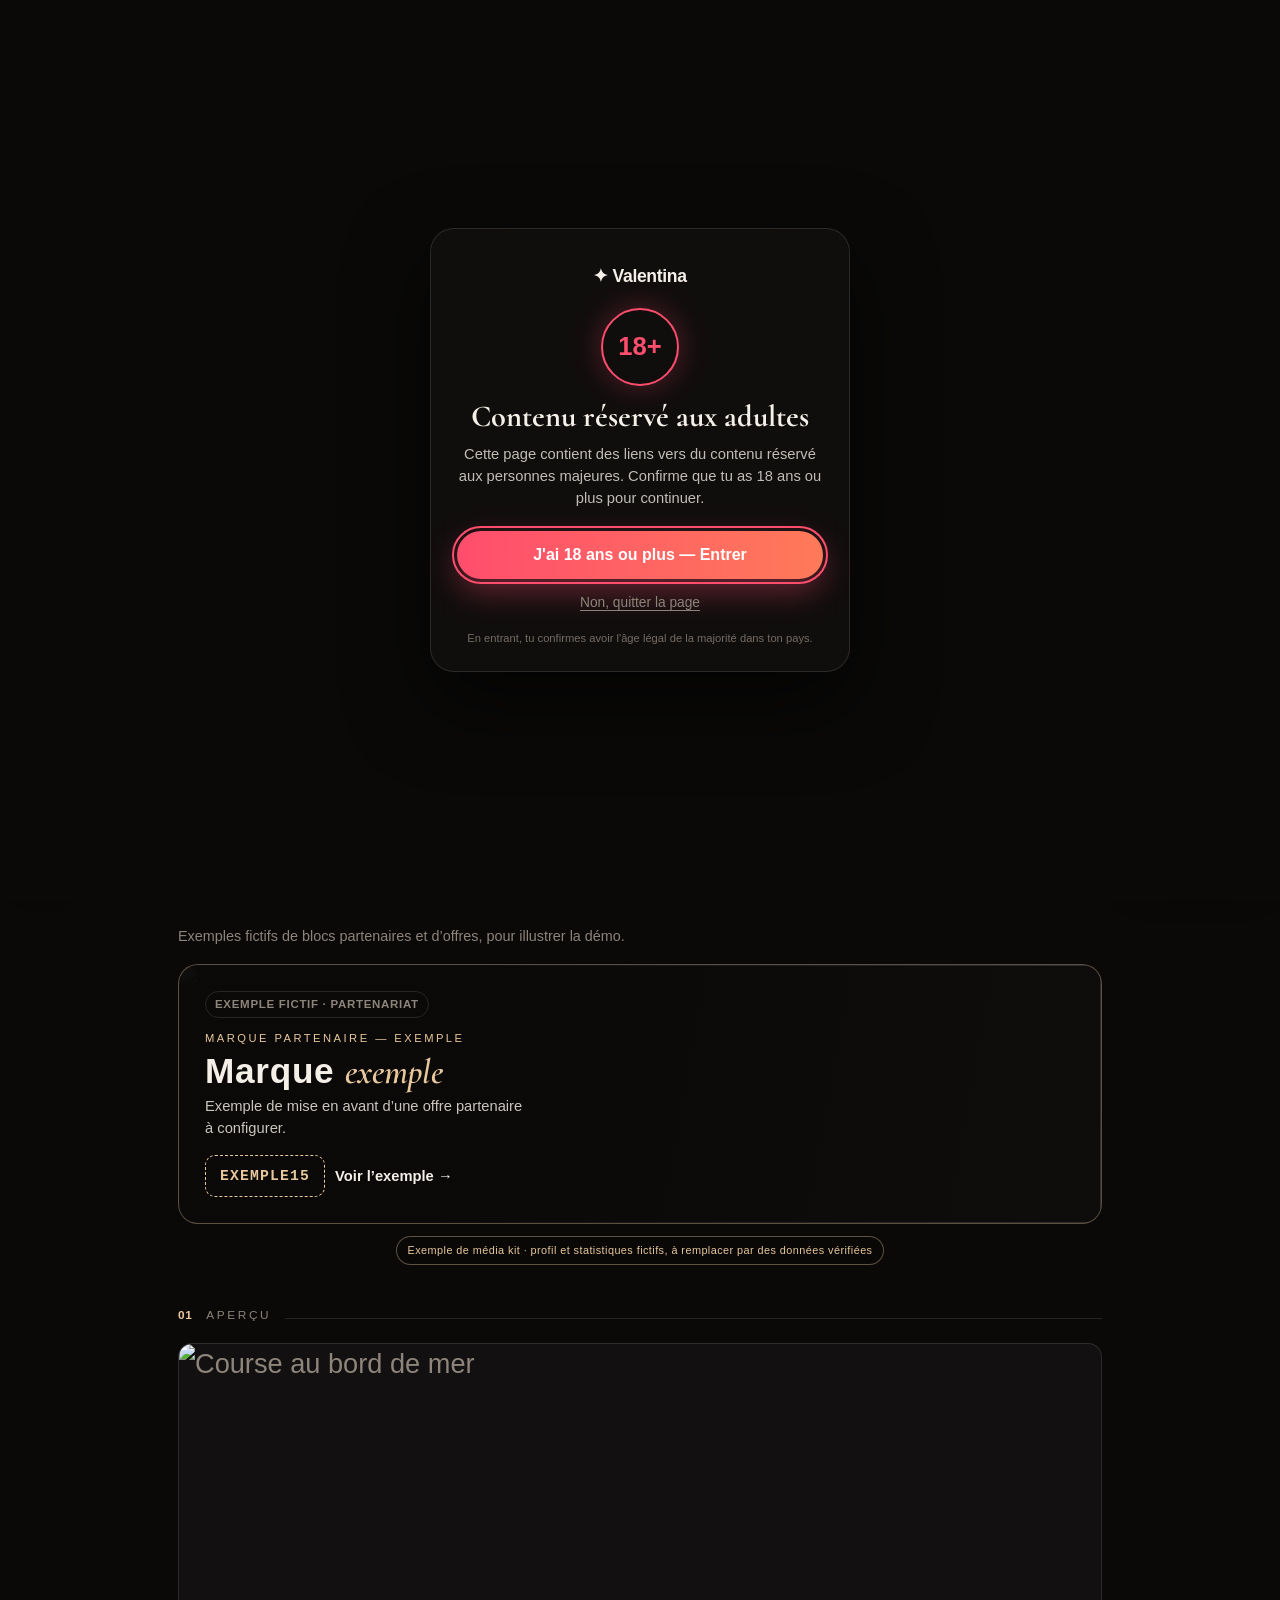
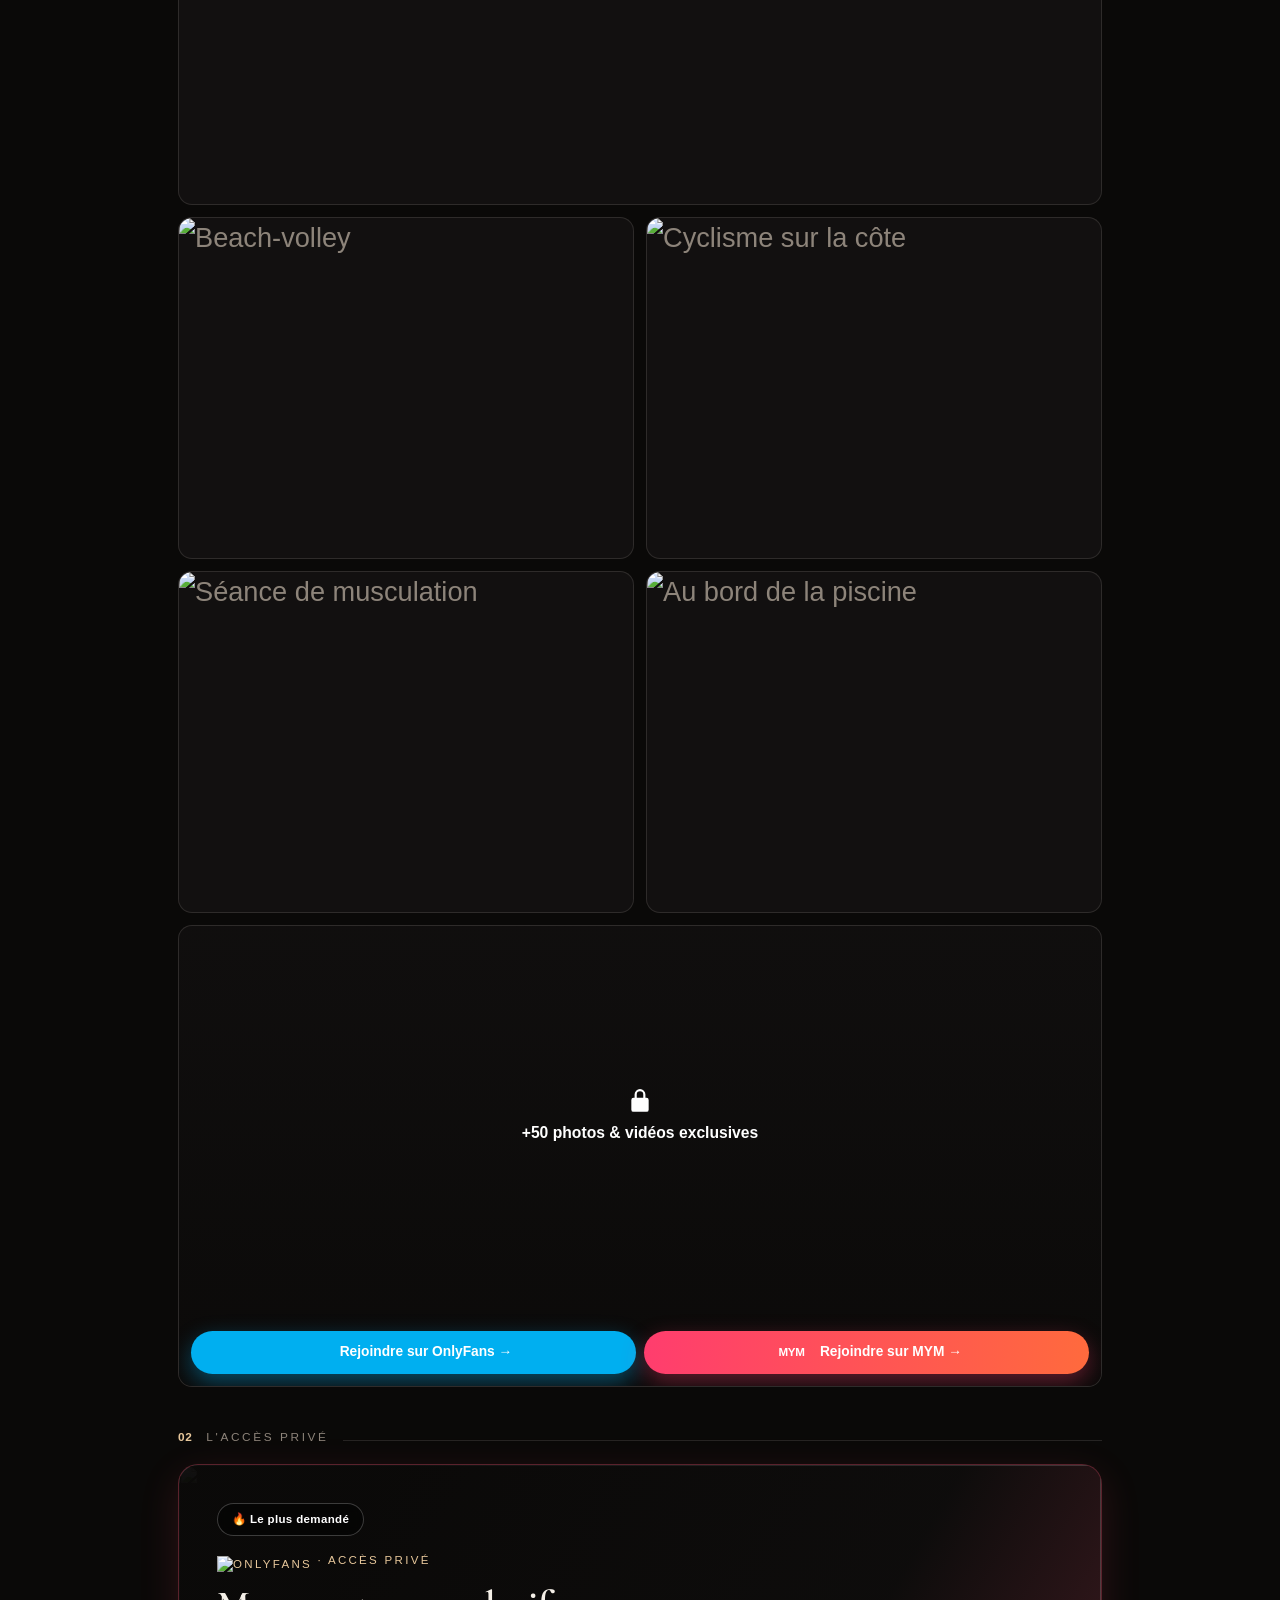
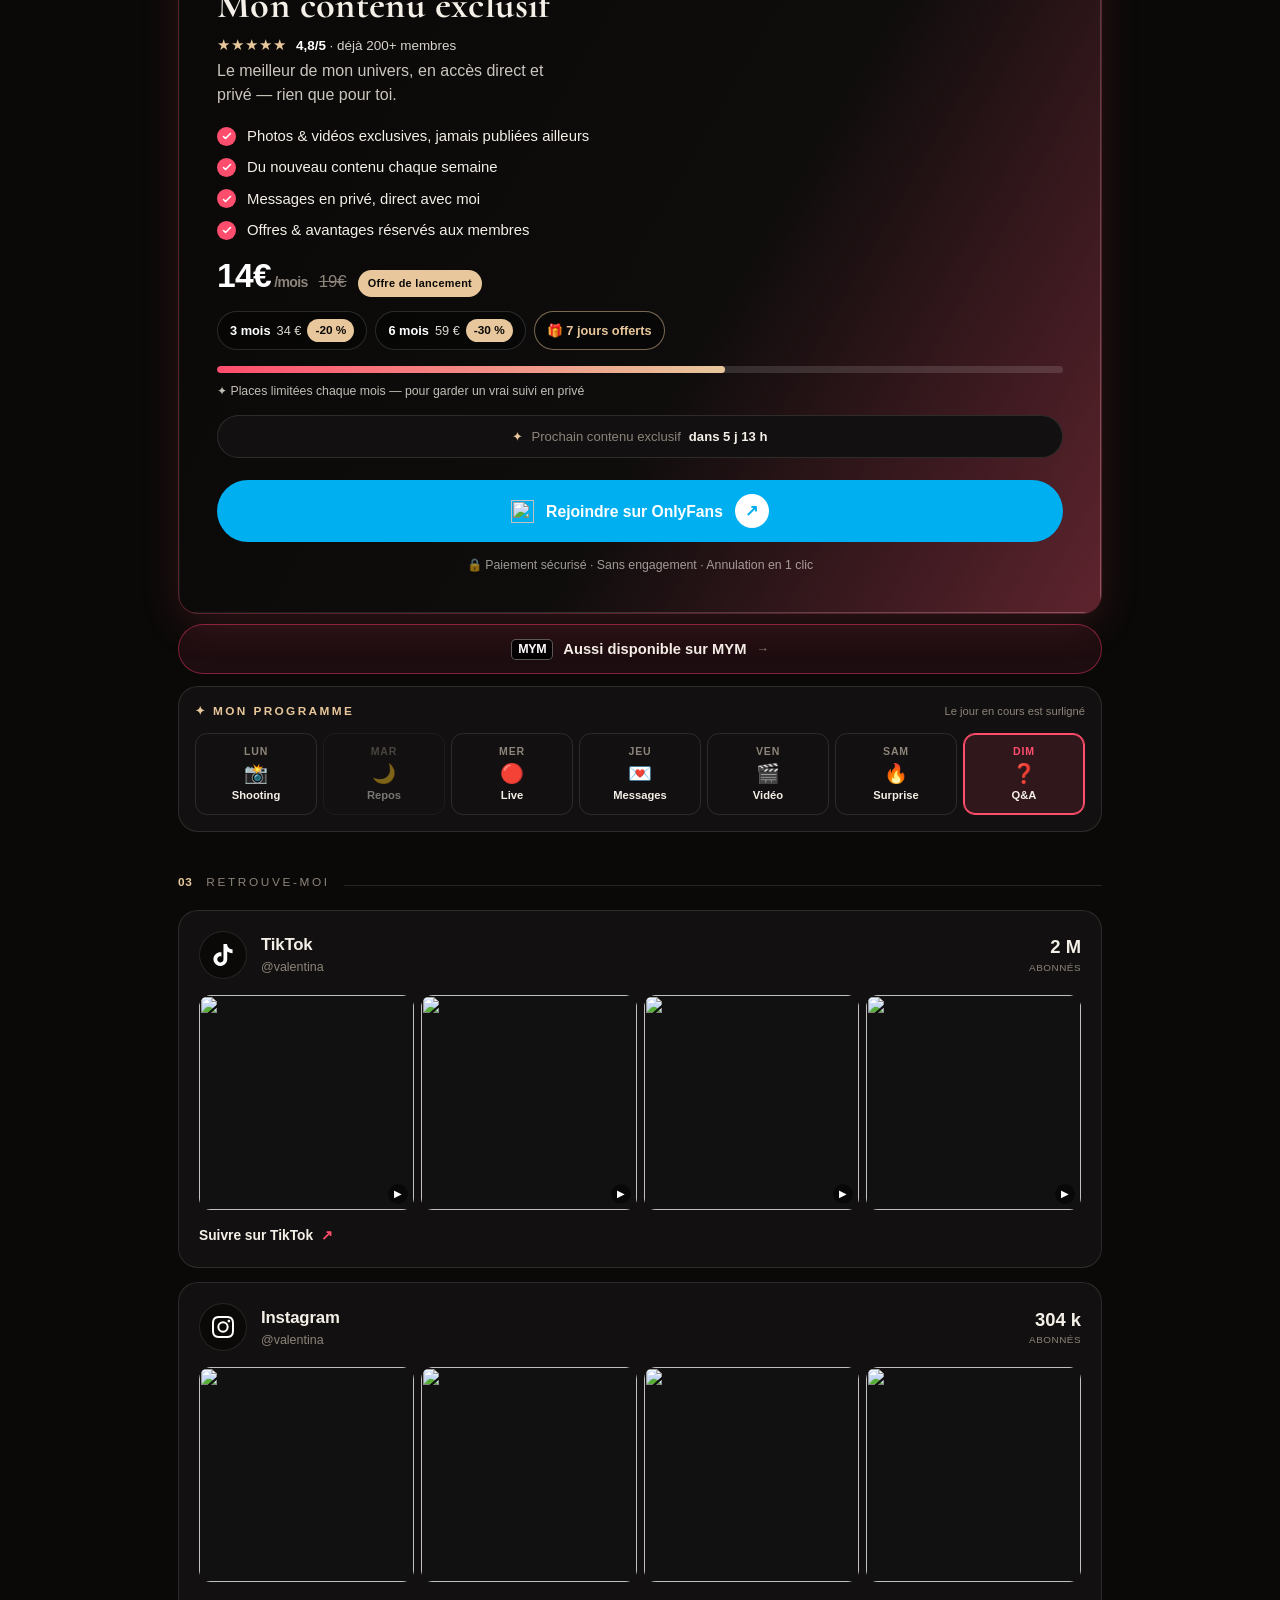
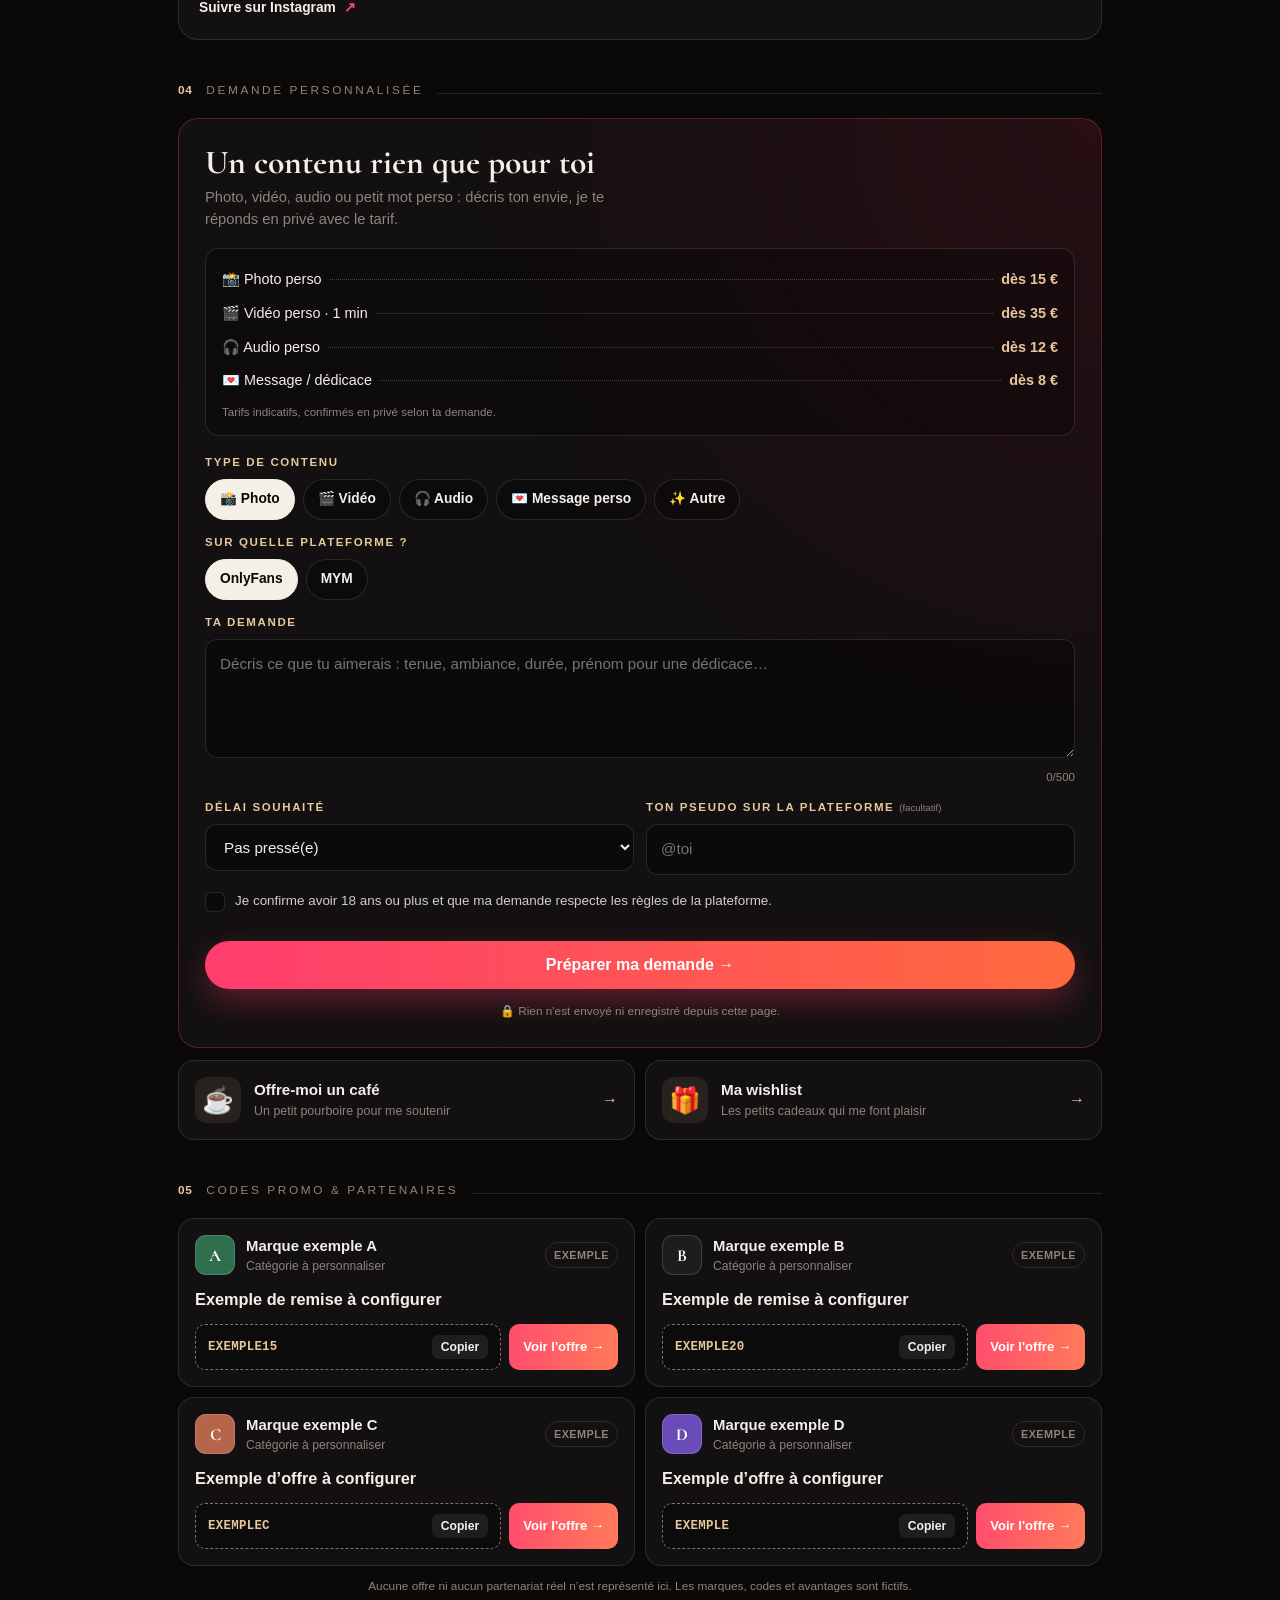
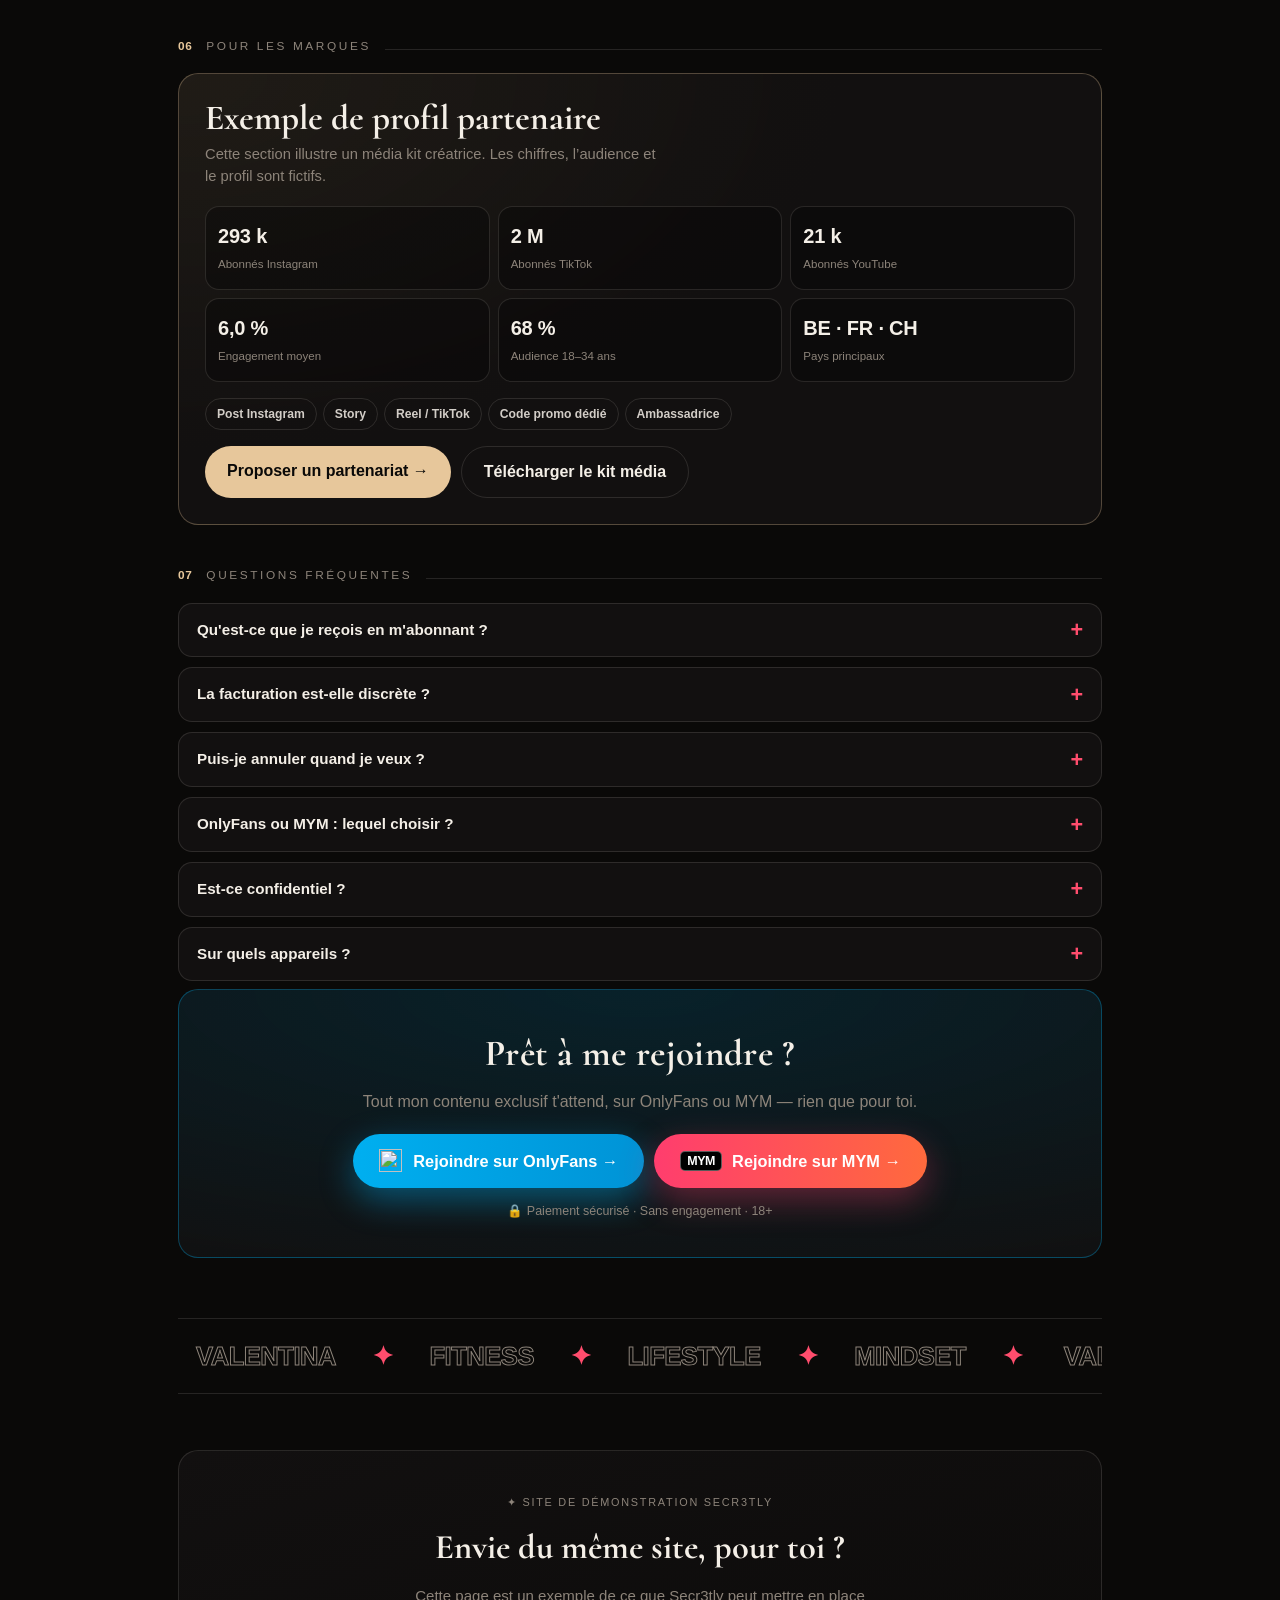
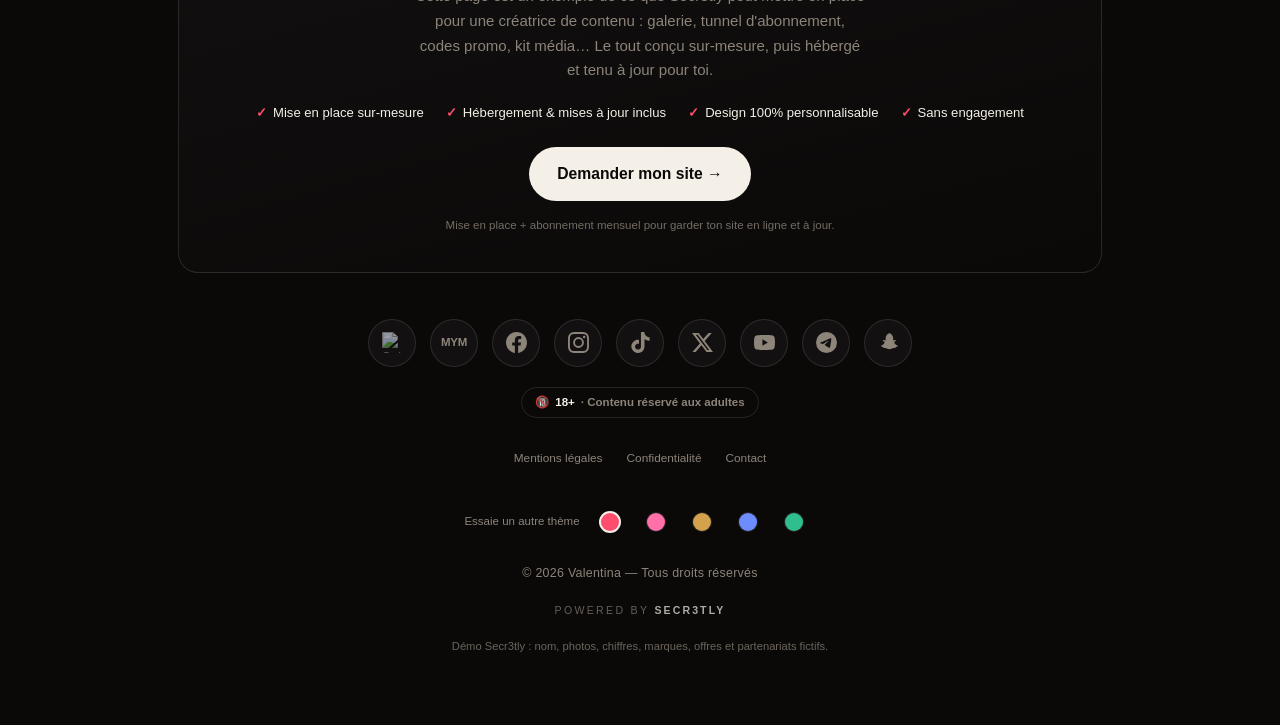
==== commit d15ece20: "Keep footer after customizable modules" ====
--- a/index.html
+++ b/index.html
@@ -1325,6 +1325,8 @@
       if(state.accent)document.documentElement.style.setProperty('--coral',state.accent);
       var container=document.querySelector('main.wrap');
       state.order.forEach(function(id){targets(id).forEach(function(el){if(el.parentNode===container)container.appendChild(el);});});
+      /* Keep the footer (and its theme controls/legal links) anchored after all modules. */
+      var footer=container.querySelector('footer');if(footer)container.appendChild(footer);
       state.order.forEach(function(id){targets(id).forEach(function(el){el.hidden=state.hidden.includes(id);});});
     }
     function renderModules(){list.textContent='';state.order.forEach(function(id,index){var meta=modules.find(function(m){return m[0]===id;});if(!meta)return;var row=document.createElement('div');row.className='editor-field editor-row';row.draggable=true;row.dataset.id=id;var title=document.createElement('strong');title.textContent='☰ '+meta[1];row.append(title);[-1,1].forEach(function(dir){var b=document.createElement('button');b.type='button';b.textContent=dir<0?'↑':'↓';b.setAttribute('aria-label',(dir<0?'Monter ':'Descendre ')+meta[1]);b.addEventListener('click',function(){var to=index+dir;if(to<0||to>=state.order.length)return;var a=state.order.slice();a.splice(index,1);a.splice(to,0,id);state.order=a;apply();save();renderModules();});row.append(b);});var toggle=document.createElement('label');toggle.className='editor-module';var cb=document.createElement('input');cb.type='checkbox';cb.checked=!state.hidden.includes(id);cb.setAttribute('aria-label','Afficher '+meta[1]);cb.addEventListener('change',function(){state.hidden=cb.checked?state.hidden.filter(function(x){return x!==id;}):state.hidden.concat(id);apply();save();});toggle.append(cb,document.createTextNode('Afficher'));row.append(toggle);row.addEventListener('dragstart',function(e){e.dataTransfer.setData('text/plain',id);});row.addEventListener('dragover',function(e){e.preventDefault();});row.addEventListener('drop',function(e){e.preventDefault();var from=e.dataTransfer.getData('text/plain'),a=state.order.slice();if(from===id)return;a.splice(a.indexOf(from),1);a.splice(a.indexOf(id),0,from);state.order=a;apply();save();renderModules();});list.append(row);});}
